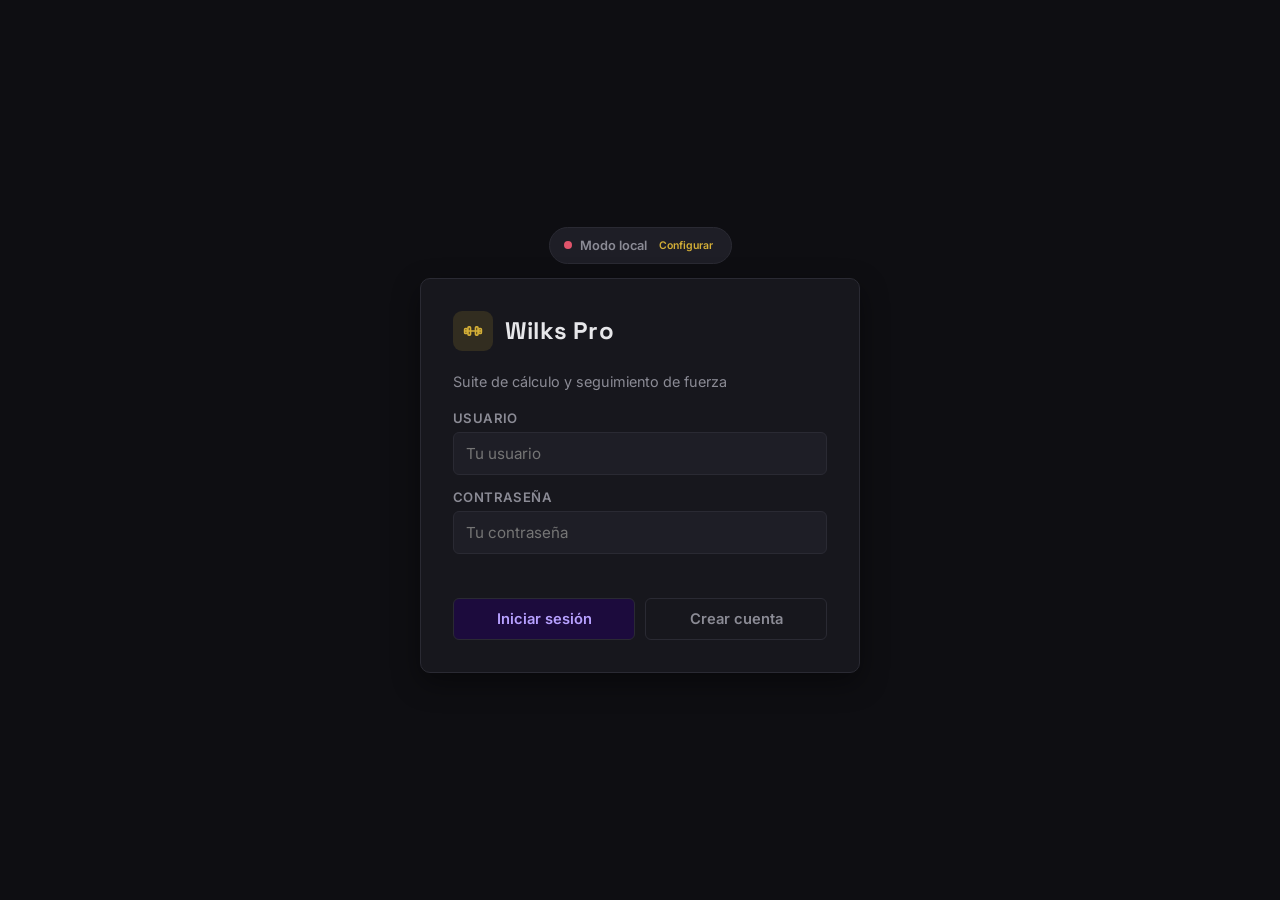
==== index.html @ beea4f3e "index.html" ====
<!DOCTYPE html>
<html lang="es">
<head>
<meta charset="UTF-8">
<meta name="viewport" content="width=device-width, initial-scale=1.0">
<title>Wilks Pro — Suite de Fuerza</title>
<link rel="icon" href="data:image/svg+xml,%3Csvg xmlns='http://www.w3.org/2000/svg' viewBox='0 0 64 64'%3E%3Crect width='64' height='64' rx='14' fill='%23141419'/%3E%3Cline x1='10' y1='32' x2='54' y2='32' stroke='%23d4af37' stroke-width='4'/%3E%3Crect x='6' y='24' width='7' height='16' rx='2' fill='%23b7a1ff'/%3E%3Crect x='51' y='24' width='7' height='16' rx='2' fill='%23b7a1ff'/%3E%3Crect x='16' y='19' width='7' height='26' rx='2' fill='%23d4af37'/%3E%3Crect x='41' y='19' width='7' height='26' rx='2' fill='%23d4af37'/%3E%3C/svg%3E">
<link rel="preconnect" href="https://fonts.googleapis.com">
<link rel="preconnect" href="https://fonts.gstatic.com" crossorigin>
<link href="https://fonts.googleapis.com/css2?family=Space+Grotesk:wght@500;600;700&family=Inter:wght@400;500;600;700&display=swap" rel="stylesheet">
<script src="https://cdn.jsdelivr.net/npm/chart.js"></script>
<style>
  :root{
    --bg:#0e0e12; --sidebar-bg:#141419; --panel:#17171d; --panel-alt:#1e1e26; --panel-alt2:#24242c;
    --border:#2a2a33; --gold:#d4af37; --gold-soft:rgba(212,175,55,0.14);
    --text:#e7e7ea; --text-dim:#8b8b95;
    --btn-bg:#1c0b3d; --btn-text:#b7a1ff; --btn-hover-bg:#2c1259; --btn-hover-text:#ffffff;
    --danger:#e0546b; --danger-bg:#2c141b; --ok:#4caf7d; --ok-soft:rgba(76,175,125,0.14);
    --shadow:0 10px 28px rgba(0,0,0,0.4);
    --radius:10px; --radius-sm:6px;
    --font-display:'Space Grotesk', 'Segoe UI', sans-serif;
    --font-body:'Inter', 'Segoe UI', sans-serif;
  }
  body.theme-light{
    --bg:#f1f0f4; --sidebar-bg:#ffffff; --panel:#ffffff; --panel-alt:#f5f4f9; --panel-alt2:#ece9f4;
    --border:#e0ddea; --gold:#96731a; --gold-soft:rgba(150,115,26,0.10);
    --text:#221c34; --text-dim:#6c6680;
    --btn-bg:#1c0b3d; --btn-text:#e3d8ff; --btn-hover-bg:#2c1259; --btn-hover-text:#ffffff;
    --danger:#c02e46; --danger-bg:#fce6ea; --ok:#1f7a4d; --ok-soft:#e2f5ea;
    --shadow:0 10px 26px rgba(70,50,120,0.12);
  }
  *{box-sizing:border-box;}
  html,body{height:100%;}
  body{
    font-family:var(--font-body);
    background:var(--bg); color:var(--text); margin:0; padding:0;
    transition:background .25s, color .25s;
    -webkit-font-smoothing:antialiased;
  }
  h1,h2,h3{font-family:var(--font-display); letter-spacing:.2px;}
  a{color:var(--gold);}
  svg.ic{flex-shrink:0; display:inline-block; vertical-align:middle;}

  .center-wrap{display:flex; align-items:center; justify-content:center; min-height:100vh; padding:24px; flex-direction:column; gap:14px;}
  .container{
    background:var(--panel); border:1px solid var(--border); border-radius:var(--radius); box-shadow:var(--shadow);
    width:100%; max-width:440px; padding:32px; box-sizing:border-box; text-align:left;
    animation:fadeIn .25s ease;
  }
  .container .brand-mark{display:flex; align-items:center; gap:12px; margin-bottom:22px;}
  .container .brand-mark .mark{width:40px; height:40px; border-radius:9px; background:var(--gold-soft); display:flex; align-items:center; justify-content:center;}
  .container h1{font-size:1.5em; color:var(--text); margin:0;}
  p.subtitle{color:var(--text-dim); margin-top:0; margin-bottom:20px; font-size:.9em;}
  label{display:block; margin-top:14px; color:var(--text-dim); font-weight:600; font-size:.82em; text-transform:uppercase; letter-spacing:.4px;}
  .input-group{display:flex; align-items:center; gap:10px; margin-top:6px;}
  input[type="number"], input[type="text"], input[type="password"], input[type="date"], select, textarea{
    width:100%; padding:11px 12px; border:1px solid var(--border); border-radius:var(--radius-sm);
    background:var(--panel-alt); color:var(--text); font-size:.95em; font-family:var(--font-body); margin-top:6px;
    -moz-appearance:none; -webkit-appearance:none; appearance:none;
  }
  input:focus, select:focus, textarea:focus{outline:2px solid var(--gold); outline-offset:1px; border-color:var(--gold);}
  input[type="number"]::-webkit-inner-spin-button, input[type="number"]::-webkit-outer-spin-button{-webkit-appearance:none; margin:0;}
  textarea{resize:vertical; min-height:64px;}
  .button-group{display:flex; gap:10px; margin-top:20px; flex-wrap:wrap;}
  button{
    font-family:var(--font-body); border:1px solid var(--border); border-radius:var(--radius-sm); padding:11px 16px;
    font-size:.92em; font-weight:600; cursor:pointer; background:var(--btn-bg); color:var(--btn-text);
    display:inline-flex; align-items:center; justify-content:center; gap:8px;
    transition:background-color .15s, color .15s, border-color .15s, transform .08s;
  }
  button:hover{background:var(--btn-hover-bg); color:var(--btn-hover-text); border-color:var(--btn-hover-bg);}
  button:active{transform:scale(0.97);}
  button:disabled{opacity:.5; cursor:not-allowed;}
  button.flex1{flex:1;}
  button.danger{background:var(--danger-bg); color:var(--danger); border-color:var(--danger);}
  button.danger:hover{background:var(--danger); color:#fff;}
  button.ghost{background:transparent; color:var(--text-dim); border-color:var(--border);}
  button.ghost:hover{color:var(--text); border-color:var(--text-dim); background:var(--panel-alt);}
  button.ghost.danger{color:var(--danger); border-color:var(--danger); background:transparent;}
  button.ghost.danger:hover{background:var(--danger-bg);}
  button.small{padding:7px 12px; font-size:.82em;}
  button.link-btn{background:transparent; border:none; color:var(--gold); padding:4px; font-weight:600;}
  button.link-btn:hover{background:transparent; color:var(--text); text-decoration:underline;}
  .full-width{width:100%;}
  .error-text{color:var(--danger); font-size:.84em; min-height:1.2em; margin-top:8px;}
  .msg-text{color:var(--gold); font-size:.84em; min-height:1.2em; margin-top:8px;}
  .divider{border-top:1px solid var(--border); margin:20px 0;}
  .muted{color:var(--text-dim); font-size:.85em;}
  code{background:var(--panel-alt2); padding:1px 6px; border-radius:4px; font-size:.88em;}

  .status-bar{display:flex; align-items:center; gap:8px; background:var(--panel-alt); border:1px solid var(--border); border-radius:20px; padding:7px 14px; font-size:.8em; color:var(--text-dim); font-weight:600;}
  .status-dot{width:8px; height:8px; border-radius:50%; background:var(--text-dim);}
  .status-dot.on{background:var(--ok);}
  .status-dot.off{background:var(--danger);}

  .pw-checklist{list-style:none; padding:0; margin:10px 0 0; display:flex; flex-direction:column; gap:5px;}
  .pw-checklist li{font-size:.78em; color:var(--text-dim); display:flex; align-items:center; gap:7px; transition:color .2s;}
  .pw-checklist li:before{content:''; width:14px; height:14px; border-radius:50%; border:1.5px solid var(--border); flex-shrink:0; transition:all .2s; background:transparent;}
  .pw-checklist li.met{color:var(--ok);}
  .pw-checklist li.met:before{background:var(--ok); border-color:var(--ok); box-shadow:0 0 0 3px var(--ok-soft);}

  .avatar-preview{width:64px; height:64px; border-radius:50%; background:var(--panel-alt2); border:1px solid var(--border); overflow:hidden; display:flex; align-items:center; justify-content:center; flex-shrink:0; color:var(--text-dim);}
  .avatar-preview img{width:100%; height:100%; object-fit:cover; display:block;}
  .avatar-sm{width:20px; height:20px; border-radius:50%; object-fit:cover; margin-right:2px; vertical-align:middle;}

  #appScreen{display:flex; min-height:100vh;}
  .sidebar{width:236px; flex-shrink:0; background:var(--sidebar-bg); border-right:1px solid var(--border); display:flex; flex-direction:column; padding:20px 14px; position:sticky; top:0; height:100vh;}
  .sidebar .brand{display:flex; align-items:center; gap:10px; padding:6px 8px 22px;}
  .sidebar .brand .mark{width:34px; height:34px; border-radius:8px; background:var(--gold-soft); display:flex; align-items:center; justify-content:center;}
  .sidebar .brand .name{font-family:var(--font-display); font-weight:700; font-size:1.05em; line-height:1.1;}
  .sidebar .brand .tag{font-size:.68em; color:var(--text-dim); text-transform:uppercase; letter-spacing:.6px;}
  .side-nav{display:flex; flex-direction:column; gap:2px;}
  .side-link{display:flex; align-items:center; gap:11px; padding:10px 12px; border-radius:8px; text-align:left; color:var(--text-dim); background:transparent; border:1px solid transparent; width:100%; font-weight:600; font-size:.88em;}
  .side-link.active{background:var(--gold-soft); color:var(--gold); border-color:transparent;}
  .side-link:hover{color:var(--text); background:var(--panel-alt); border-color:transparent;}
  .sidebar-footer{margin-top:auto; padding-top:14px; border-top:1px solid var(--border);}
  .sidebar-footer .side-link{color:var(--text-dim);}

  .main-area{flex:1; min-width:0; display:flex; flex-direction:column;}
  .topbar{display:flex; align-items:center; justify-content:space-between; gap:14px; padding:18px 28px; border-bottom:1px solid var(--border); flex-wrap:wrap;}
  .topbar-title{font-family:var(--font-display); font-size:1.3em; font-weight:700;}
  .topbar-actions{display:flex; align-items:center; gap:10px; flex-wrap:wrap;}
  .chip{display:inline-flex; align-items:center; gap:6px; background:var(--panel-alt); border:1px solid var(--border); color:var(--text-dim); padding:6px 12px; border-radius:20px; font-size:.8em; font-weight:600;}
  .content{padding:24px 28px 40px; max-width:1080px; width:100%;}

  .tab-panel{display:none;}
  .tab-panel.active{display:block; animation:fadeIn .2s ease;}
  @keyframes fadeIn{from{opacity:0; transform:translateY(4px);} to{opacity:1; transform:none;}}

  .panel-card{background:var(--panel); border:1px solid var(--border); border-radius:var(--radius); box-shadow:var(--shadow); padding:22px; margin-bottom:18px; transition:border-color .2s;}
  h2{color:var(--text); font-size:1.08em; margin:0 0 14px; font-weight:700;}
  h3{color:var(--text); font-size:.98em; margin:16px 0 8px; font-weight:700;}
  .grid{display:grid; gap:14px;}
  .grid-2{grid-template-columns:repeat(auto-fit, minmax(230px,1fr));}
  .grid-3{grid-template-columns:repeat(auto-fit, minmax(150px,1fr));}
  .grid-4{grid-template-columns:repeat(auto-fit, minmax(130px,1fr));}

  .stat-card{background:var(--panel-alt); border:1px solid var(--border); border-radius:var(--radius-sm); padding:16px; transition:transform .15s, border-color .15s;}
  .stat-card:hover{transform:translateY(-2px); border-color:var(--gold);}
  .stat-card .stat-top{display:flex; align-items:center; justify-content:space-between; margin-bottom:8px;}
  .stat-card .stat-value{font-family:var(--font-display); font-size:1.5em; font-weight:700; color:var(--text); font-variant-numeric:tabular-nums;}
  .stat-card .stat-label{font-size:.74em; color:var(--text-dim); text-transform:uppercase; letter-spacing:.4px;}
  .trend{display:inline-flex; align-items:center; gap:3px; font-size:.72em; font-weight:700; padding:2px 6px; border-radius:10px;}
  .trend.up{color:var(--ok); background:var(--ok-soft);}
  .trend.down{color:var(--danger); background:var(--danger-bg);}
  .trend.flat{color:var(--text-dim); background:var(--panel-alt2);}

  .progress-track{background:var(--panel-alt2); border-radius:20px; height:10px; overflow:hidden; border:1px solid var(--border);}
  .progress-fill{background:var(--gold); height:100%; transition:width .5s ease;}
  .progress-fill.complete{background:var(--ok);}

  .badge{display:inline-flex; align-items:center; gap:7px; background:var(--panel-alt); border:1px solid var(--border); border-radius:20px; padding:7px 13px; font-size:.8em; margin:3px 4px 3px 0; font-weight:600; color:var(--text-dim);}
  .badge.locked svg{opacity:.5;}
  .badge.unlocked{border-color:var(--gold); color:var(--text); background:var(--gold-soft); animation:badgePop .3s ease;}
  .badge.unlocked svg{color:var(--gold);}
  @keyframes badgePop{from{transform:scale(0.85); opacity:0;} to{transform:scale(1); opacity:1;}}

  .toast-wrap{position:fixed; bottom:20px; right:20px; z-index:999; display:flex; flex-direction:column; gap:8px; max-width:320px;}
  .toast{background:var(--panel); color:var(--text); padding:12px 14px; border-radius:var(--radius-sm); box-shadow:var(--shadow); border:1px solid var(--border); border-left:3px solid var(--gold); font-size:.86em; animation:slideIn .2s ease; display:flex; align-items:flex-start; gap:9px;}
  .toast.error{border-left-color:var(--danger);}
  @keyframes slideIn{from{transform:translateX(24px); opacity:0;} to{transform:none; opacity:1;}}

  .subtab-bar{display:flex; gap:4px; border-bottom:1px solid var(--border); margin-bottom:18px; overflow-x:auto;}
  .subtab-btn{background:transparent; color:var(--text-dim); font-size:.85em; padding:10px 14px; border:none; border-bottom:2px solid transparent; border-radius:0; white-space:nowrap;}
  .subtab-btn.active{color:var(--gold); border-bottom-color:var(--gold); background:transparent;}
  .subtab-btn:hover{color:var(--text); background:transparent; border-color:transparent; border-bottom-color:var(--border);}
  .sub-panel{display:none;}
  .sub-panel.active{display:block; animation:fadeIn .2s ease;}

  table{width:100%; margin-top:8px; border-collapse:collapse; border-radius:8px; overflow:hidden;}
  table, th, td{border:1px solid var(--border);}
  th, td{padding:10px; text-align:center; font-size:.86em;}
  th{background:var(--panel-alt2); color:var(--text-dim); font-weight:700; text-transform:uppercase; font-size:.72em; letter-spacing:.4px;}
  tr:nth-child(even) td{background:rgba(255,255,255,0.015);}
  .result, .card{margin-top:16px; text-align:left; background:var(--panel-alt); padding:16px; border-radius:var(--radius-sm); border:1px solid var(--border); animation:fadeIn .25s ease;}
  .result p{margin:6px 0;}
  .wilks-score{color:var(--gold); font-weight:700; font-family:var(--font-display);}
  .hidden{display:none !important;}

  .timer-display{font-family:var(--font-display); font-size:3.2em; font-weight:700; color:var(--text); text-align:center; margin:16px 0; font-variant-numeric:tabular-nums;}
  .row{display:flex; gap:10px; align-items:center; flex-wrap:wrap;}

  /* Barbell / plate visualization */
  .barbell-row{display:flex; align-items:center; gap:0; margin:20px 0; overflow-x:auto; padding:10px 0;}
  .bar-end{width:16px; height:16px; border-radius:3px; background:var(--panel-alt2); border:1px solid var(--border); flex-shrink:0;}
  .bar-line{flex:0 0 36px; height:9px; background:linear-gradient(180deg, var(--text-dim), var(--panel-alt2)); flex-shrink:0; border-radius:2px;}
  .plate-stack{display:flex; align-items:center; gap:2px;}
  .bar-collar{width:7px; height:38px; background:var(--gold); border-radius:2px; margin-left:3px; flex-shrink:0;}
  .plate-disc{
    border-radius:50%; display:flex; align-items:center; justify-content:center; font-weight:700; font-size:.62em;
    position:relative; border:2px solid rgba(0,0,0,.35); flex-shrink:0;
    animation:plateDropIn .35s ease both; box-shadow:inset 0 0 0 3px rgba(255,255,255,0.08);
  }
  .plate-hole{position:absolute; width:26%; height:26%; border-radius:50%; background:rgba(0,0,0,.35); box-shadow:inset 0 0 0 1px rgba(255,255,255,.15);}
  @keyframes plateDropIn{from{transform:scale(0.4) translateY(-10px); opacity:0;} to{transform:none; opacity:1;}}
  .plate-legend{display:flex; gap:10px; flex-wrap:wrap; margin-top:10px;}
  .plate-legend-item{display:flex; align-items:center; gap:6px; font-size:.74em; color:var(--text-dim);}
  .plate-legend-dot{width:12px; height:12px; border-radius:50%; border:1px solid rgba(0,0,0,.3); flex-shrink:0;}

  .list-item{background:var(--panel-alt); border:1px solid var(--border); border-radius:var(--radius-sm); padding:12px 14px; margin-bottom:8px; display:flex; justify-content:space-between; align-items:center; gap:10px; flex-wrap:wrap;}
  .rank-item{background:var(--panel-alt); border:1px solid var(--border); border-radius:var(--radius-sm); padding:13px 16px; margin:8px 0; display:flex; justify-content:space-between; align-items:center; gap:12px;}
  .rank-item.top1{border-color:var(--gold);}
  .rank-badge{width:30px; height:30px; border-radius:50%; display:flex; align-items:center; justify-content:center; font-weight:700; font-size:.82em; background:var(--panel-alt2); color:var(--text-dim); flex-shrink:0;}
  .rank-badge.r1{background:var(--gold-soft); color:var(--gold); border:1px solid var(--gold);}
  .rank-badge.r2{background:var(--panel-alt2); color:var(--text); border:1px solid var(--text-dim);}
  .rank-badge.r3{background:var(--panel-alt2); color:#c08a4d; border:1px solid #c08a4d;}
  .rank-info{display:flex; align-items:center; gap:12px;}
  .rank-scores{display:flex; gap:16px; text-align:right;}
  .rank-scores .metric-label{font-size:.68em; color:var(--text-dim); text-transform:uppercase;}

  .water-row{display:flex; gap:6px; flex-wrap:wrap; margin-bottom:12px;}
  .water-cell{width:26px; height:34px; border-radius:4px; border:1.5px solid var(--border); background:var(--panel-alt2); transition:background .2s, border-color .2s;}
  .water-cell.filled{background:var(--gold-soft); border-color:var(--gold);}

  .plate-inv-row{display:flex; align-items:center; gap:10px; padding:9px 0; border-bottom:1px solid var(--border);}
  .plate-inv-row:last-child{border-bottom:none;}
  .plate-inv-row label{margin:0; text-transform:none; font-size:.9em; color:var(--text); font-weight:600; width:90px;}
  .plate-inv-row input[type="checkbox"]{width:17px; height:17px; margin:0; accent-color:var(--gold);}
  .plate-inv-row input[type="number"]{margin:0; max-width:140px;}
  .plate-swatch{width:16px; height:16px; border-radius:50%; flex-shrink:0; border:1px solid rgba(0,0,0,.3);}

  .photo-grid{display:grid; grid-template-columns:repeat(auto-fill, minmax(140px,1fr)); gap:12px; margin-top:8px;}
  .photo-card{background:var(--panel-alt); border:1px solid var(--border); border-radius:var(--radius-sm); overflow:hidden; animation:fadeIn .25s ease;}
  .photo-card img{width:100%; height:140px; object-fit:cover; display:block; cursor:pointer; transition:transform .2s;}
  .photo-card img:hover{transform:scale(1.04);}
  .photo-meta{display:flex; justify-content:space-between; align-items:center; padding:8px 10px; gap:6px;}
  .lightbox{position:fixed; inset:0; background:rgba(0,0,0,.85); display:flex; align-items:center; justify-content:center; z-index:1000; opacity:0; pointer-events:none; transition:opacity .2s; cursor:zoom-out;}
  .lightbox.open{opacity:1; pointer-events:auto;}
  .lightbox img{max-width:90vw; max-height:90vh; border-radius:8px; box-shadow:var(--shadow);}

  .switch{position:relative; display:inline-block; width:42px; height:23px; flex-shrink:0;}
  .switch input{opacity:0; width:0; height:0;}
  .slider-toggle{position:absolute; cursor:pointer; inset:0; background:var(--panel-alt2); border:1px solid var(--border); border-radius:24px; transition:.2s;}
  .slider-toggle:before{position:absolute; content:""; height:15px; width:15px; left:3px; bottom:3px; background:var(--gold); border-radius:50%; transition:.2s;}
  .switch input:checked + .slider-toggle:before{transform:translateX(19px);}
  footer.small-note{text-align:center; color:var(--text-dim); font-size:.75em; margin:20px 0 6px;}
  ::-webkit-scrollbar{height:8px; width:8px;}
  ::-webkit-scrollbar-thumb{background:var(--border); border-radius:8px;}

  @media (max-width: 820px){
    #appScreen{flex-direction:column;}
    .sidebar{width:100%; height:auto; position:sticky; top:0; z-index:20; flex-direction:row; align-items:center; padding:10px 14px; overflow-x:auto;}
    .sidebar .brand{padding:4px 10px 4px 0; border-right:1px solid var(--border); margin-right:6px;}
    .side-nav{flex-direction:row;}
    .side-link{white-space:nowrap;}
    .sidebar-footer{margin-top:0; margin-left:auto; padding-top:0; border-top:none; border-left:1px solid var(--border); padding-left:8px;}
    .content{padding:18px 16px 32px;}
    .topbar{padding:14px 16px;}
  }
</style>
</head>
<body>

<!-- ============ AUTH ============ -->
<div class="center-wrap" id="authWrap">
  <div class="status-bar" id="authStatusBar">
    <span class="status-dot off" id="authStatusDot"></span>
    <span id="authStatusText">Modo local</span>
    <button class="link-btn small" onclick="showScreen('github')">Configurar</button>
  </div>

  <div class="container" id="loginFormContainer">
    <div class="brand-mark">
      <div class="mark">
        <svg class="ic" width="20" height="20" viewBox="0 0 24 24" fill="none" stroke="#d4af37" stroke-width="2" stroke-linecap="round"><line x1="2" y1="12" x2="22" y2="12"></line><rect x="2" y="9" width="3" height="6" rx="1"></rect><rect x="19" y="9" width="3" height="6" rx="1"></rect><rect x="6" y="7" width="3" height="10" rx="1"></rect><rect x="15" y="7" width="3" height="10" rx="1"></rect></svg>
      </div>
      <h1>Wilks Pro</h1>
    </div>
    <p class="subtitle">Suite de cálculo y seguimiento de fuerza</p>
    <label for="username">Usuario</label>
    <input type="text" id="username" placeholder="Tu usuario">
    <label for="password">Contraseña</label>
    <input type="password" id="password" placeholder="Tu contraseña">
    <p class="error-text" id="loginError"></p>
    <div class="button-group">
      <button class="flex1" id="loginBtn" onclick="login()">Iniciar sesión</button>
      <button class="flex1 ghost" onclick="showScreen('register')">Crear cuenta</button>
    </div>
  </div>

  <div class="container hidden" id="registerFormContainer">
    <h1>Crear cuenta</h1>
    <p class="subtitle">Empieza a registrar tu progreso</p>
    <label for="newUsername">Usuario</label>
    <input type="text" id="newUsername" placeholder="Elige un usuario">
    <label for="newPassword">Contraseña</label>
    <input type="password" id="newPassword" placeholder="Elige una contraseña" oninput="updatePwChecklist()">
    <ul class="pw-checklist" id="pwChecklist">
      <li data-rule="len">Al menos 8 caracteres</li>
      <li data-rule="upper">Una letra mayúscula</li>
      <li data-rule="lower">Una letra minúscula</li>
      <li data-rule="num">Un número</li>
      <li data-rule="special">Un carácter especial</li>
    </ul>
    <p class="msg-text" id="registrationMessage"></p>
    <div class="button-group">
      <button class="flex1" id="registerBtn" onclick="register()">Registrar</button>
      <button class="flex1 ghost" onclick="showScreen('login')">Volver</button>
    </div>
    <div class="divider"></div>
    <p class="muted">Zona de administración (demo)</p>
    <div class="button-group">
      <button class="flex1 ghost small" onclick="showScreen('admin')">Ver usuarios registrados</button>
      <button class="flex1 ghost small" onclick="openDeleteAccountsForm()">Borrar todas las cuentas</button>
    </div>
  </div>

  <div class="container hidden" id="deleteAccountsForm">
    <h1>Borrar todas las cuentas</h1>
    <p class="subtitle">Esta acción no se puede deshacer</p>
    <input type="password" id="deletePassword" placeholder="Contraseña de administrador">
    <p class="error-text" id="deleteAdminError"></p>
    <div class="button-group">
      <button class="flex1 danger" onclick="deleteAllAccounts()">Confirmar borrado</button>
      <button class="flex1 ghost" onclick="showScreen('register')">Cancelar</button>
    </div>
  </div>

  <div class="container hidden" id="adminPanelForm" style="max-width:640px;">
    <h1>Panel de administración</h1>
    <p class="subtitle">Introduce la contraseña de administrador para ver los usuarios registrados.</p>
    <div id="adminGate">
      <label for="adminViewPassword">Contraseña de administrador</label>
      <input type="password" id="adminViewPassword" placeholder="Contraseña">
      <p class="error-text" id="adminViewError"></p>
      <div class="button-group">
        <button class="flex1" onclick="viewAllUsers()">Ver usuarios</button>
        <button class="flex1 ghost" onclick="showScreen('register')">Volver</button>
      </div>
    </div>
    <div id="adminUsersResult" class="hidden"></div>
  </div>

  <div class="container hidden" id="githubConfigForm" style="max-width:520px;">
    <h1>Sincronización con GitHub</h1>
    <p class="subtitle">Guarda los datos de todos los usuarios en un repositorio de GitHub para acceder desde cualquier dispositivo.</p>
    <label for="ghOwner">Usuario u organización</label>
    <input type="text" id="ghOwner" placeholder="ej: tu-usuario">
    <label for="ghRepo">Repositorio</label>
    <input type="text" id="ghRepo" placeholder="ej: wilks-pro-data">
    <div class="grid grid-2" style="margin-top:0;">
      <div><label for="ghBranch">Rama</label><input type="text" id="ghBranch" placeholder="main" value="main"></div>
      <div><label for="ghPath">Ruta del archivo</label><input type="text" id="ghPath" placeholder="data/wilks-db.json" value="data/wilks-db.json"></div>
    </div>
    <label for="ghToken">Token de acceso personal</label>
    <input type="password" id="ghToken" placeholder="ghp_... o github_pat_...">
    <p class="muted" style="margin-top:10px;">
      Crea un token de acceso <strong>fine-grained</strong> en GitHub limitado a este repositorio, con permiso de lectura y escritura sobre "Contents". El token se guarda únicamente en este navegador/dispositivo. Usa un repositorio <strong>privado</strong>: los datos (historiales, medidas, fotos, contraseñas cifradas) quedarán dentro del archivo JSON del repositorio.
    </p>
    <p class="error-text" id="ghConfigError"></p>
    <p class="msg-text" id="ghConfigMsg"></p>
    <div class="button-group">
      <button class="flex1" id="ghConnectBtn" onclick="connectGithub()">Conectar y verificar</button>
      <button class="flex1 ghost" onclick="disconnectGithub()">Usar modo local</button>
    </div>
    <div class="button-group">
      <button class="flex1 ghost" onclick="showScreen('login')">Volver al inicio de sesión</button>
    </div>
  </div>
</div>

<!-- ============ APP ============ -->
<div id="appScreen" class="hidden">
  <aside class="sidebar">
    <div class="brand">
      <div class="mark">
        <svg class="ic" width="18" height="18" viewBox="0 0 24 24" fill="none" stroke="#d4af37" stroke-width="2" stroke-linecap="round"><line x1="2" y1="12" x2="22" y2="12"></line><rect x="2" y="9" width="3" height="6" rx="1"></rect><rect x="19" y="9" width="3" height="6" rx="1"></rect><rect x="6" y="7" width="3" height="10" rx="1"></rect><rect x="15" y="7" width="3" height="10" rx="1"></rect></svg>
      </div>
      <div>
        <div class="name">Wilks Pro</div>
        <div class="tag">Suite de fuerza</div>
      </div>
    </div>
    <nav class="side-nav" id="mainTabs">
      <button class="side-link active" data-tab="dashboard" onclick="showTab('dashboard')">
        <svg class="ic" width="17" height="17" viewBox="0 0 24 24" fill="none" stroke="currentColor" stroke-width="1.8" stroke-linecap="round" stroke-linejoin="round"><rect x="3" y="3" width="7" height="7" rx="1"></rect><rect x="14" y="3" width="7" height="7" rx="1"></rect><rect x="3" y="14" width="7" height="7" rx="1"></rect><rect x="14" y="14" width="7" height="7" rx="1"></rect></svg>
        Panel
      </button>
      <button class="side-link" data-tab="calculators" onclick="showTab('calculators')">
        <svg class="ic" width="17" height="17" viewBox="0 0 24 24" fill="none" stroke="currentColor" stroke-width="1.8" stroke-linecap="round" stroke-linejoin="round"><rect x="4" y="2" width="16" height="20" rx="2"></rect><line x1="8" y1="6" x2="16" y2="6"></line><line x1="8" y1="12" x2="8" y2="12"></line><line x1="12" y1="12" x2="12" y2="12"></line><line x1="16" y1="12" x2="16" y2="12"></line><line x1="8" y1="16" x2="8" y2="16"></line><line x1="12" y1="16" x2="12" y2="16"></line><line x1="16" y1="16" x2="16" y2="19"></line></svg>
        Calculadoras
      </button>
      <button class="side-link" data-tab="training" onclick="showTab('training')">
        <svg class="ic" width="17" height="17" viewBox="0 0 24 24" fill="none" stroke="currentColor" stroke-width="1.8" stroke-linecap="round" stroke-linejoin="round"><rect x="5" y="4" width="14" height="17" rx="2"></rect><rect x="9" y="2" width="6" height="4" rx="1"></rect><line x1="8" y1="11" x2="16" y2="11"></line><line x1="8" y1="15" x2="16" y2="15"></line><line x1="8" y1="19" x2="13" y2="19"></line></svg>
        Entrenamiento
      </button>
      <button class="side-link" data-tab="progress" onclick="showTab('progress')">
        <svg class="ic" width="17" height="17" viewBox="0 0 24 24" fill="none" stroke="currentColor" stroke-width="1.8" stroke-linecap="round" stroke-linejoin="round"><polyline points="3 17 9 11 13 15 21 6"></polyline><polyline points="15 6 21 6 21 12"></polyline></svg>
        Progreso
      </button>
      <button class="side-link" data-tab="ranking" onclick="showTab('ranking')">
        <svg class="ic" width="17" height="17" viewBox="0 0 24 24" fill="none" stroke="currentColor" stroke-width="1.8" stroke-linecap="round" stroke-linejoin="round"><path d="M8 21h8"></path><path d="M12 17v4"></path><path d="M7 4h10v5a5 5 0 0 1-10 0V4Z"></path><path d="M17 5h3a2 2 0 0 1-2 4h-1"></path><path d="M7 5H4a2 2 0 0 0 2 4h1"></path></svg>
        Ranking
      </button>
      <button class="side-link" data-tab="settings" onclick="showTab('settings')">
        <svg class="ic" width="17" height="17" viewBox="0 0 24 24" fill="none" stroke="currentColor" stroke-width="1.8" stroke-linecap="round" stroke-linejoin="round"><circle cx="12" cy="12" r="3"></circle><path d="M19.4 15a1.7 1.7 0 0 0 .34 1.87l.06.06a2 2 0 1 1-2.83 2.83l-.06-.06a1.7 1.7 0 0 0-1.87-.34 1.7 1.7 0 0 0-1 1.55V21a2 2 0 0 1-4 0v-.09A1.7 1.7 0 0 0 9 19.4a1.7 1.7 0 0 0-1.87.34l-.06.06a2 2 0 1 1-2.83-2.83l.06-.06A1.7 1.7 0 0 0 4.6 15a1.7 1.7 0 0 0-1.55-1H3a2 2 0 0 1 0-4h.09A1.7 1.7 0 0 0 4.6 9a1.7 1.7 0 0 0-.34-1.87l-.06-.06a2 2 0 1 1 2.83-2.83l.06.06A1.7 1.7 0 0 0 9 4.6a1.7 1.7 0 0 0 1-1.55V3a2 2 0 0 1 4 0v.09a1.7 1.7 0 0 0 1 1.55 1.7 1.7 0 0 0 1.87-.34l.06-.06a2 2 0 1 1 2.83 2.83l-.06.06A1.7 1.7 0 0 0 19.4 9a1.7 1.7 0 0 0 1.55 1H21a2 2 0 0 1 0 4h-.09a1.7 1.7 0 0 0-1.51 1Z"></path></svg>
        Ajustes
      </button>
    </nav>
    <div class="sidebar-footer">
      <button class="side-link" onclick="logout()">
        <svg class="ic" width="17" height="17" viewBox="0 0 24 24" fill="none" stroke="currentColor" stroke-width="1.8" stroke-linecap="round" stroke-linejoin="round"><path d="M9 21H5a2 2 0 0 1-2-2V5a2 2 0 0 1 2-2h4"></path><polyline points="16 17 21 12 16 7"></polyline><line x1="21" y1="12" x2="9" y2="12"></line></svg>
        Cerrar sesión
      </button>
    </div>
  </aside>

  <div class="main-area">
    <div class="topbar">
      <div class="topbar-title" id="pageTitle">Panel</div>
      <div class="topbar-actions">
        <span class="chip" id="syncChip">Modo local</span>
        <span class="chip" id="streakChip">0 días</span>
        <span class="chip" id="userChip">—</span>
        <label class="switch" title="Modo claro">
          <input type="checkbox" id="themeToggle" onchange="toggleTheme()">
          <span class="slider-toggle"></span>
        </label>
      </div>
    </div>

    <div class="content">
      <!-- ---------- DASHBOARD ---------- -->
      <div class="tab-panel active" id="tab-dashboard">
        <div class="panel-card">
          <h2>Resumen</h2>
          <div class="grid grid-4" id="dashboardStats"></div>
        </div>
        <div class="panel-card">
          <h2>Evolución de Wilks</h2>
          <canvas id="dashboardChart" height="100"></canvas>
        </div>
        <div class="grid grid-2">
          <div class="panel-card">
            <h2>Agua de hoy</h2>
            <div id="waterWidget"></div>
          </div>
          <div class="panel-card">
            <h2>Logros recientes</h2>
            <div id="dashboardBadges"></div>
          </div>
        </div>
      </div>

      <!-- ---------- CALCULATORS ---------- -->
      <div class="tab-panel" id="tab-calculators">
        <div class="subtab-bar">
          <button class="subtab-btn active" data-sub="calc-wilks" onclick="showSub('calc-wilks')">Wilks / DOTS</button>
          <button class="subtab-btn" data-sub="calc-1rm" onclick="showSub('calc-1rm')">1RM</button>
          <button class="subtab-btn" data-sub="calc-plates" onclick="showSub('calc-plates')">Discos</button>
          <button class="subtab-btn" data-sub="calc-bmi" onclick="showSub('calc-bmi')">IMC</button>
          <button class="subtab-btn" data-sub="calc-bf" onclick="showSub('calc-bf')">% Grasa</button>
          <button class="subtab-btn" data-sub="calc-tdee" onclick="showSub('calc-tdee')">TDEE / Macros</button>
        </div>

        <div class="sub-panel active" id="sub-calc-wilks">
          <div class="panel-card">
            <h2>Calculadora de Wilks / DOTS</h2>
            <form id="wilksForm">
              <label for="gender">Género</label>
              <select id="gender"><option value="male">Hombre</option><option value="female">Mujer</option></select>
              <label for="bodyWeight">Peso corporal (kg)</label>
              <input type="number" id="bodyWeight" placeholder="kg">
              <label>Press de banca</label>
              <div class="input-group">
                <input type="number" id="benchPress" placeholder="kg">
                <input type="number" id="benchReps" placeholder="reps" min="1" style="max-width:100px;">
              </div>
              <label>Sentadilla</label>
              <div class="input-group">
                <input type="number" id="squat" placeholder="kg">
                <input type="number" id="squatReps" placeholder="reps" min="1" style="max-width:100px;">
              </div>
              <label>Peso muerto</label>
              <div class="input-group">
                <input type="number" id="deadlift" placeholder="kg">
                <input type="number" id="deadliftReps" placeholder="reps" min="1" style="max-width:100px;">
              </div>
              <div class="button-group">
                <button type="button" class="flex1" onclick="calculateWilks()">Calcular y guardar</button>
                <button type="button" class="flex1 ghost" onclick="resetForm()">Limpiar</button>
              </div>
            </form>
            <div id="result" class="result hidden"></div>
            <h3>Niveles de Wilks</h3>
            <table>
              <thead><tr><th>Nivel</th><th>Puntaje</th></tr></thead>
              <tbody>
                <tr><td>Principiante</td><td>120</td></tr>
                <tr><td>Novato</td><td>200</td></tr>
                <tr><td>Intermedio</td><td>238</td></tr>
                <tr><td>Avanzado</td><td>326</td></tr>
                <tr><td>Élite</td><td>414</td></tr>
              </tbody>
            </table>
          </div>
        </div>

        <div class="sub-panel" id="sub-calc-1rm">
          <div class="panel-card">
            <h2>Calculadora de 1RM</h2>
            <label>Peso levantado (kg)</label>
            <input type="number" id="rmWeight" placeholder="kg">
            <label>Repeticiones realizadas</label>
            <input type="number" id="rmReps" placeholder="reps" min="1" max="30">
            <div class="button-group"><button class="flex1" onclick="calcStandalone1RM()">Calcular 1RM</button></div>
            <div id="rmResult" class="result hidden"></div>
            <div id="rmTable"></div>
          </div>
        </div>

        <div class="sub-panel" id="sub-calc-plates">
          <div class="panel-card">
            <h2>Inventario de discos de tu gym</h2>
            <p class="muted">Selecciona los discos disponibles y, si quieres limitar la cantidad por lado, indica cuántos hay (déjalo vacío para ilimitado). Se guarda en tu cuenta.</p>
            <div id="plateInventoryForm"></div>
            <div class="button-group"><button class="flex1 ghost" onclick="savePlateInventory()">Guardar inventario</button></div>
          </div>
          <div class="panel-card">
            <h2>Calculadora de discos</h2>
            <div class="grid grid-2">
              <div><label>Peso objetivo total (kg)</label><input type="number" id="plateTarget" placeholder="kg"></div>
              <div><label>Peso de la barra (kg)</label><input type="number" id="plateBar" value="20"></div>
            </div>
            <div class="button-group"><button class="flex1" onclick="calcPlates()">Calcular carga</button></div>
            <div id="plateResult"></div>
            <div class="barbell-row" id="plateViz"></div>
            <div class="plate-legend" id="plateLegend"></div>
          </div>
        </div>

        <div class="sub-panel" id="sub-calc-bmi">
          <div class="panel-card">
            <h2>Índice de masa corporal (IMC)</h2>
            <div class="grid grid-2">
              <div><label>Peso (kg)</label><input type="number" id="bmiWeight"></div>
              <div><label>Altura (cm)</label><input type="number" id="bmiHeight"></div>
            </div>
            <div class="button-group"><button class="flex1" onclick="calcBMI()">Calcular IMC</button></div>
            <div id="bmiResult" class="result hidden"></div>
          </div>
        </div>

        <div class="sub-panel" id="sub-calc-bf">
          <div class="panel-card">
            <h2>Porcentaje de grasa corporal — método Navy</h2>
            <select id="bfGender" style="margin-bottom:10px;"><option value="male">Hombre</option><option value="female">Mujer</option></select>
            <div class="grid grid-2">
              <div><label>Altura (cm)</label><input type="number" id="bfHeight"></div>
              <div><label>Cuello (cm)</label><input type="number" id="bfNeck"></div>
              <div><label>Cintura (cm)</label><input type="number" id="bfWaist"></div>
              <div id="bfHipWrap"><label>Cadera (cm) — solo mujeres</label><input type="number" id="bfHip"></div>
            </div>
            <div class="button-group"><button class="flex1" onclick="calcBodyFat()">Calcular % grasa</button></div>
            <div id="bfResult" class="result hidden"></div>
          </div>
        </div>

        <div class="sub-panel" id="sub-calc-tdee">
          <div class="panel-card">
            <h2>TDEE y macronutrientes</h2>
            <div class="grid grid-2">
              <div><label>Género</label><select id="tdeeGender"><option value="male">Hombre</option><option value="female">Mujer</option></select></div>
              <div><label>Edad</label><input type="number" id="tdeeAge"></div>
              <div><label>Peso (kg)</label><input type="number" id="tdeeWeight"></div>
              <div><label>Altura (cm)</label><input type="number" id="tdeeHeight"></div>
              <div><label>Actividad</label>
                <select id="tdeeActivity">
                  <option value="1.2">Sedentario</option>
                  <option value="1.375">Ligera (1-3 días/sem)</option>
                  <option value="1.55" selected>Moderada (3-5 días/sem)</option>
                  <option value="1.725">Alta (6-7 días/sem)</option>
                  <option value="1.9">Muy alta (atleta)</option>
                </select>
              </div>
              <div><label>Objetivo</label>
                <select id="tdeeGoal">
                  <option value="0">Mantener peso</option>
                  <option value="-0.2">Déficit (perder grasa)</option>
                  <option value="0.15">Superávit (ganar masa)</option>
                </select>
              </div>
            </div>
            <div class="button-group"><button class="flex1" onclick="calcTDEE()">Calcular</button></div>
            <div id="tdeeResult" class="result hidden"></div>
          </div>
        </div>
      </div>

      <!-- ---------- TRAINING ---------- -->
      <div class="tab-panel" id="tab-training">
        <div class="subtab-bar">
          <button class="subtab-btn active" data-sub="tr-log" onclick="showSub('tr-log')">Registro</button>
          <button class="subtab-btn" data-sub="tr-pr" onclick="showSub('tr-pr')">Récords (PRs)</button>
          <button class="subtab-btn" data-sub="tr-timer" onclick="showSub('tr-timer')">Temporizador</button>
        </div>
        <div class="sub-panel active" id="sub-tr-log">
          <div class="panel-card">
            <h2>Registrar sesión</h2>
            <div class="grid grid-2">
              <div><label>Fecha</label><input type="date" id="wkDate"></div>
              <div><label>Ejercicio</label><input type="text" id="wkExercise" placeholder="Ej: Sentadilla"></div>
              <div><label>Peso (kg)</label><input type="number" id="wkWeight"></div>
              <div><label>Reps x series</label>
                <div class="input-group">
                  <input type="number" id="wkReps" placeholder="reps" min="1" max="30">
                  <input type="number" id="wkSets" placeholder="series" min="1" value="1">
                </div>
              </div>
            </div>
            <label>Notas</label>
            <textarea id="wkNotes" placeholder="Sensaciones, RPE, técnica..."></textarea>
            <div class="button-group"><button class="flex1" onclick="addWorkout()">Guardar sesión</button></div>
          </div>
          <div class="panel-card">
            <div class="row" style="justify-content:space-between; margin-bottom:10px;">
              <h2 style="margin:0;">Historial de entrenamientos</h2>
              <input type="text" id="wkFilter" placeholder="Filtrar por ejercicio" oninput="renderWorkouts()" style="max-width:220px; margin:0;">
            </div>
            <div id="workoutList"><p class="muted">Aún no hay sesiones registradas.</p></div>
          </div>
        </div>
        <div class="sub-panel" id="sub-tr-pr">
          <div class="panel-card">
            <h2>Récords personales estimados</h2>
            <p class="muted">Calculados con la fórmula de Epley a partir de tu registro de entrenamientos.</p>
            <div id="prBoard"><p class="muted">Registra sesiones para ver tus récords.</p></div>
          </div>
        </div>
        <div class="sub-panel" id="sub-tr-timer">
          <div class="panel-card">
            <h2>Temporizador de descanso</h2>
            <div class="row">
              <button class="small ghost" onclick="setTimerPreset(60)">60s</button>
              <button class="small ghost" onclick="setTimerPreset(90)">90s</button>
              <button class="small ghost" onclick="setTimerPreset(120)">120s</button>
              <button class="small ghost" onclick="setTimerPreset(180)">180s</button>
              <input type="number" id="customTimerSeconds" placeholder="Personalizado (s)" style="max-width:160px; margin:0;">
              <button class="small ghost" onclick="setTimerPreset(null)">Usar valor</button>
            </div>
            <div class="timer-display" id="timerDisplay">01:30</div>
            <div class="button-group" style="justify-content:center;">
              <button onclick="startTimer()">
                <svg class="ic" width="15" height="15" viewBox="0 0 24 24" fill="currentColor" stroke="none"><polygon points="6 4 20 12 6 20 6 4"></polygon></svg>
                Iniciar
              </button>
              <button class="ghost" onclick="pauseTimer()">
                <svg class="ic" width="15" height="15" viewBox="0 0 24 24" fill="currentColor" stroke="none"><rect x="6" y="4" width="4" height="16"></rect><rect x="14" y="4" width="4" height="16"></rect></svg>
                Pausar
              </button>
              <button class="ghost" onclick="resetTimer()">
                <svg class="ic" width="15" height="15" viewBox="0 0 24 24" fill="none" stroke="currentColor" stroke-width="1.8" stroke-linecap="round" stroke-linejoin="round"><path d="M21 12a9 9 0 1 1-3-6.7"></path><polyline points="21 3 21 9 15 9"></polyline></svg>
                Reiniciar
              </button>
            </div>
          </div>
        </div>
      </div>

      <!-- ---------- PROGRESS ---------- -->
      <div class="tab-panel" id="tab-progress">
        <div class="subtab-bar">
          <button class="subtab-btn active" data-sub="pr-measure" onclick="showSub('pr-measure')">Medidas</button>
          <button class="subtab-btn" data-sub="pr-photos" onclick="showSub('pr-photos')">Fotos</button>
          <button class="subtab-btn" data-sub="pr-goals" onclick="showSub('pr-goals')">Objetivos</button>
          <button class="subtab-btn" data-sub="pr-badges" onclick="showSub('pr-badges')">Logros</button>
        </div>
        <div class="sub-panel active" id="sub-pr-measure">
          <div class="panel-card">
            <h2>Añadir medidas corporales</h2>
            <div class="grid grid-3">
              <div><label>Fecha</label><input type="date" id="mDate"></div>
              <div><label>Peso (kg)</label><input type="number" id="mWeight"></div>
              <div><label>Cintura (cm)</label><input type="number" id="mWaist"></div>
              <div><label>Pecho (cm)</label><input type="number" id="mChest"></div>
              <div><label>Brazo (cm)</label><input type="number" id="mArm"></div>
              <div><label>Muslo (cm)</label><input type="number" id="mThigh"></div>
            </div>
            <div class="button-group"><button class="flex1" onclick="addMeasurement()">Guardar medidas</button></div>
          </div>
          <div class="panel-card">
            <h2>Evolución</h2>
            <select id="measureMetric" onchange="renderMeasurementChart()" style="max-width:220px; margin-bottom:12px;">
              <option value="weight">Peso</option>
              <option value="waist">Cintura</option>
              <option value="chest">Pecho</option>
              <option value="arm">Brazo</option>
              <option value="thigh">Muslo</option>
            </select>
            <canvas id="measureChart" height="100"></canvas>
            <div id="measureHistory"></div>
          </div>
        </div>
        <div class="sub-panel" id="sub-pr-photos">
          <div class="panel-card">
            <h2>Añadir foto de progreso</h2>
            <div class="grid grid-2">
              <div><label>Fecha</label><input type="date" id="photoDate"></div>
              <div><label>Nota</label><input type="text" id="photoNote" placeholder="Ej: Semana 4"></div>
            </div>
            <div class="button-group">
              <button class="flex1 ghost" onclick="document.getElementById('photoFile').click()">Seleccionar y guardar foto</button>
              <input type="file" id="photoFile" accept="image/*" class="hidden" onchange="stagePhoto(event)">
            </div>
            <p class="muted">Las fotos se comprimen automáticamente antes de guardarse en tu base de datos.</p>
          </div>
          <div class="panel-card">
            <h2>Galería de progreso</h2>
            <div class="photo-grid" id="photoGallery"></div>
          </div>
        </div>
        <div class="sub-panel" id="sub-pr-goals">
          <div class="panel-card">
            <h2>Nuevo objetivo</h2>
            <div class="grid grid-2">
              <div><label>Descripción</label><input type="text" id="goalDesc" placeholder="Ej: Sentadilla 100 kg"></div>
              <div><label>Unidad</label><input type="text" id="goalUnit" placeholder="Ej: kg, %, cm"></div>
              <div><label>Valor actual</label><input type="number" id="goalCurrent"></div>
              <div><label>Valor objetivo</label><input type="number" id="goalTarget"></div>
            </div>
            <div class="button-group"><button class="flex1" onclick="addGoal()">Crear objetivo</button></div>
          </div>
          <div class="panel-card">
            <h2>Mis objetivos</h2>
            <div id="goalList"><p class="muted">Todavía no has creado objetivos.</p></div>
          </div>
        </div>
        <div class="sub-panel" id="sub-pr-badges">
          <div class="panel-card"><h2>Logros</h2><div id="achievementList"></div></div>
        </div>
      </div>

      <!-- ---------- RANKING ---------- -->
      <div class="tab-panel" id="tab-ranking">
        <div class="panel-card">
          <h2>Ranking global</h2>
          <p class="muted">Tu mejor puntaje de Wilks y DOTS se comparte con el resto de usuarios de tu base de datos compartida para el ranking.</p>
          <div class="button-group"><button class="flex1" onclick="loadRanking()">Actualizar ranking</button></div>
          <div id="rankingList"></div>
        </div>
      </div>

      <!-- ---------- SETTINGS ---------- -->
      <div class="tab-panel" id="tab-settings">
        <div class="subtab-bar">
          <button class="subtab-btn active" data-sub="set-sync" onclick="showSub('set-sync')">Sincronización</button>
          <button class="subtab-btn" data-sub="set-profile" onclick="showSub('set-profile')">Perfil</button>
          <button class="subtab-btn" data-sub="set-appearance" onclick="showSub('set-appearance')">Apariencia</button>
          <button class="subtab-btn" data-sub="set-data" onclick="showSub('set-data')">Datos</button>
          <button class="subtab-btn" data-sub="set-danger" onclick="showSub('set-danger')">Cuenta</button>
        </div>

        <div class="sub-panel active" id="sub-set-sync">
          <div class="panel-card">
            <h2>Base de datos compartida (GitHub)</h2>
            <div class="status-bar" style="margin-bottom:16px;">
              <span class="status-dot off" id="settingsStatusDot"></span>
              <span id="settingsStatusText">Modo local</span>
            </div>
            <div id="ghSettingsSummary" class="muted" style="margin-bottom:14px;"></div>
            <div class="button-group">
              <button class="flex1 ghost" onclick="goEditConnection()">Editar conexión</button>
              <button class="flex1 ghost" onclick="syncNow()">Sincronizar ahora</button>
            </div>
            <p class="muted" style="margin-top:14px;">Configura el mismo repositorio y token (o uno con acceso al mismo repositorio) en cada dispositivo para compartir cuentas, ranking y progreso entre ellos.</p>
          </div>
        </div>

        <div class="sub-panel" id="sub-set-profile">
          <div class="panel-card">
            <h2>Foto de perfil</h2>
            <div class="row" style="gap:16px;">
              <div class="avatar-preview" id="avatarPreview"></div>
              <div class="button-group" style="margin-top:0;">
                <button class="ghost" onclick="document.getElementById('avatarFile').click()">Subir foto</button>
                <button class="ghost danger" onclick="removeAvatar()">Quitar foto</button>
              </div>
              <input type="file" id="avatarFile" accept="image/*" class="hidden" onchange="uploadAvatar(event)">
            </div>
          </div>
        </div>

        <div class="sub-panel" id="sub-set-appearance">
          <div class="panel-card">
            <h2>Apariencia</h2>
            <div class="row">
              <span>Modo claro</span>
              <label class="switch">
                <input type="checkbox" id="themeToggle2" onchange="toggleTheme()">
                <span class="slider-toggle"></span>
              </label>
            </div>
          </div>
        </div>

        <div class="sub-panel" id="sub-set-data">
          <div class="panel-card">
            <h2>Datos</h2>
            <p class="muted">Exporta una copia de todos tus datos o impórtalos desde un archivo previamente exportado.</p>
            <div class="button-group">
              <button class="flex1" onclick="exportData()">
                <svg class="ic" width="15" height="15" viewBox="0 0 24 24" fill="none" stroke="currentColor" stroke-width="1.8" stroke-linecap="round" stroke-linejoin="round"><path d="M12 3v12"></path><polyline points="7 11 12 16 17 11"></polyline><path d="M5 20h14"></path></svg>
                Exportar datos
              </button>
              <button class="flex1 ghost" onclick="document.getElementById('importFile').click()">
                <svg class="ic" width="15" height="15" viewBox="0 0 24 24" fill="none" stroke="currentColor" stroke-width="1.8" stroke-linecap="round" stroke-linejoin="round"><path d="M12 21V9"></path><polyline points="7 13 12 8 17 13"></polyline><path d="M5 20h14"></path></svg>
                Importar datos
              </button>
              <input type="file" id="importFile" accept="application/json" class="hidden" onchange="importData(event)">
            </div>
          </div>
        </div>

        <div class="sub-panel" id="sub-set-danger">
          <div class="panel-card">
            <h2>Zona de riesgo</h2>
            <div class="button-group">
              <button class="flex1 danger" onclick="deleteHistoryOnly()">Borrar historial de Wilks</button>
              <button class="flex1 danger" onclick="deleteMyAccount()">Borrar mi cuenta</button>
            </div>
          </div>
        </div>
      </div>

      <footer class="small-note">Wilks Pro — calculadoras y seguimiento de fuerza, con base de datos compartida</footer>
    </div>
  </div>
</div>

<div class="lightbox" id="lightbox" onclick="closeLightbox()"><img id="lightboxImg" src="" alt="Foto de progreso ampliada"></div>
<div class="toast-wrap" id="toastWrap"></div>

<script>
/* =========================================================
   ICONOS SVG
========================================================= */
const ICONS = {
  check:'<polyline points="20 6 9 17 4 12"></polyline>',
  alert:'<circle cx="12" cy="12" r="10"></circle><line x1="12" y1="8" x2="12" y2="12"></line><line x1="12" y1="16" x2="12.01" y2="16"></line>',
  lock:'<rect x="5" y="11" width="14" height="10" rx="2"></rect><path d="M8 11V7a4 4 0 0 1 8 0v4"></path>',
  award:'<circle cx="12" cy="8" r="6"></circle><path d="M9 14l-2 7 5-3 5 3-2-7"></path>',
  trash:'<polyline points="3 6 5 6 21 6"></polyline><path d="M8 6V4a2 2 0 0 1 2-2h4a2 2 0 0 1 2 2v2"></path><path d="M19 6l-1 14a2 2 0 0 1-2 2H8a2 2 0 0 1-2-2L5 6"></path>',
  up:'<line x1="12" y1="19" x2="12" y2="5"></line><polyline points="5 12 12 5 19 12"></polyline>',
  down:'<line x1="12" y1="5" x2="12" y2="19"></line><polyline points="19 12 12 19 5 12"></polyline>',
  flat:'<line x1="5" y1="12" x2="19" y2="12"></line>',
  droplet:'<path d="M12 2s7 7.5 7 12a7 7 0 0 1-14 0c0-4.5 7-12 7-12Z"></path>',
  user:'<circle cx="12" cy="8" r="4"></circle><path d="M4 21a8 8 0 0 1 16 0"></path>',
};
function icon(name, size=15){
  return `<svg class="ic" width="${size}" height="${size}" viewBox="0 0 24 24" fill="none" stroke="currentColor" stroke-width="1.8" stroke-linecap="round" stroke-linejoin="round">${ICONS[name]||''}</svg>`;
}

/* =========================================================
   ESTADO GLOBAL
========================================================= */
let currentUser = null;
let account = null;
let githubConfig = null;
let dbCache = null;
let lastSyncTime = null;
const ADMIN_PASSWORD = 'admin123';

/* =========================================================
   CAPA DE ALMACENAMIENTO
   Usa window.storage cuando está disponible (Claude.ai). Si no
   existe -por ejemplo alojado fuera de Claude, en GitHub Pages,
   o si la llamada falla- recurre siempre a localStorage del
   propio navegador, para que registro/inicio de sesión NUNCA
   fallen silenciosamente por falta de almacenamiento.
   La disponibilidad se comprueba en cada llamada (no se cachea)
   para evitar condiciones de carrera con la inyección del host.
========================================================= */
function claudeStorageAvailable(){
  try{ return typeof window.storage !== 'undefined' && window.storage !== null; }catch(e){ return false; }
}

async function localConfigGet(key){
  if(claudeStorageAvailable()){
    try{ const r = await window.storage.get(key, false); if(r) return r.value; }catch(e){}
  }
  try{ return localStorage.getItem('wilkslocal:'+key); }catch(e){ return null; }
}
async function localConfigSet(key, value){
  if(claudeStorageAvailable()){
    try{ const r = await window.storage.set(key, value, false); if(r) return r; }catch(e){}
  }
  try{ localStorage.setItem('wilkslocal:'+key, value); return true; }catch(e){ return null; }
}
async function localConfigDelete(key){
  if(claudeStorageAvailable()){
    try{ const r = await window.storage.delete(key, false); if(r) return r; }catch(e){}
  }
  try{ localStorage.removeItem('wilkslocal:'+key); return true; }catch(e){ return null; }
}

async function storageGet(key, shared=false){
  if(claudeStorageAvailable()){
    try{ const r = await window.storage.get(key, shared); if(r) return r.value; return null; }catch(e){}
  }
  try{ return localStorage.getItem('wilkslocal:'+key); }catch(e){ return null; }
}
async function storageSet(key, value, shared=false){
  if(claudeStorageAvailable()){
    try{ const r = await window.storage.set(key, value, shared); if(r) return r; }catch(e){}
  }
  try{ localStorage.setItem('wilkslocal:'+key, value); return {key,value}; }catch(e){ return null; }
}
async function storageDeleteKey(key, shared=false){
  if(claudeStorageAvailable()){
    try{ const r = await window.storage.delete(key, shared); if(r) return r; }catch(e){}
  }
  try{ localStorage.removeItem('wilkslocal:'+key); return true; }catch(e){ return null; }
}
async function storageListKeys(prefix, shared=false){
  if(claudeStorageAvailable()){
    try{ const r = await window.storage.list(prefix, shared); if(r) return r.keys; }catch(e){}
  }
  try{
    const keys = [];
    for(let i=0;i<localStorage.length;i++){
      const k = localStorage.key(i);
      if(k && k.indexOf('wilkslocal:'+prefix)===0){ keys.push(k.replace('wilkslocal:','')); }
    }
    return keys;
  }catch(e){ return []; }
}

function toast(msg, type='info', ms=3600){
  const wrap = document.getElementById('toastWrap');
  const el = document.createElement('div');
  el.className = 'toast' + (type==='error' ? ' error' : '');
  el.innerHTML = icon(type==='error' ? 'alert' : 'check') + `<span>${escapeHTML(msg)}</span>`;
  wrap.appendChild(el);
  setTimeout(()=>{ el.remove(); }, ms);
}
function todayStr(){ return new Date().toISOString().slice(0,10); }

/* =========================================================
   BASE64 UTF-8 (para la API de contenidos de GitHub)
========================================================= */
function utf8ToB64(str){
  const bytes = new TextEncoder().encode(str);
  let bin = '';
  bytes.forEach(b=>{ bin += String.fromCharCode(b); });
  return btoa(bin);
}
function b64ToUtf8(b64){
  const bin = atob(b64.replace(/\n/g,''));
  const bytes = new Uint8Array(bin.length);
  for(let i=0;i<bin.length;i++){ bytes[i] = bin.charCodeAt(i); }
  return new TextDecoder().decode(bytes);
}

/* =========================================================
   HASH DE CONTRASEÑA (SHA-256) Y REGLAS DE SEGURIDAD
========================================================= */
async function hashPassword(pw){
  const enc = new TextEncoder().encode(pw);
  const buf = await crypto.subtle.digest('SHA-256', enc);
  return Array.from(new Uint8Array(buf)).map(b=>b.toString(16).padStart(2,'0')).join('');
}
function passwordRuleResults(pw){
  return {
    len: pw.length>=8,
    upper: /[A-Z]/.test(pw),
    lower: /[a-z]/.test(pw),
    num: /[0-9]/.test(pw),
    special: /[^A-Za-z0-9]/.test(pw)
  };
}
function updatePwChecklist(){
  const pw = document.getElementById('newPassword').value;
  const res = passwordRuleResults(pw);
  Object.keys(res).forEach(rule=>{
    const li = document.querySelector(`#pwChecklist li[data-rule="${rule}"]`);
    if(li) li.classList.toggle('met', res[rule]);
  });
}

/* =========================================================
   CONEXIÓN GITHUB
========================================================= */
async function loadGithubConfigFromStorage(){
  const raw = await localConfigGet('wilks:github-config');
  githubConfig = raw ? JSON.parse(raw) : null;
  updateStatusIndicators();
}
async function saveGithubConfigToStorage(cfg){
  githubConfig = cfg;
  await localConfigSet('wilks:github-config', JSON.stringify(cfg));
  updateStatusIndicators();
}
async function clearGithubConfig(){
  githubConfig = null;
  dbCache = null;
  await localConfigDelete('wilks:github-config');
  updateStatusIndicators();
}
function isGithubMode(){ return !!(githubConfig && githubConfig.owner && githubConfig.repo && githubConfig.token); }

function updateStatusIndicators(){
  const on = isGithubMode();
  const dot1 = document.getElementById('authStatusDot');
  const text1 = document.getElementById('authStatusText');
  if(dot1){ dot1.className = 'status-dot ' + (on?'on':'off'); }
  if(text1){ text1.textContent = on ? `Conectado a ${githubConfig.owner}/${githubConfig.repo}` : 'Modo local'; }
  const dot2 = document.getElementById('settingsStatusDot');
  const text2 = document.getElementById('settingsStatusText');
  if(dot2){ dot2.className = 'status-dot ' + (on?'on':'off'); }
  if(text2){ text2.textContent = on ? `Conectado a ${githubConfig.owner}/${githubConfig.repo} (${githubConfig.branch})` : 'Modo local (solo en este dispositivo)'; }
  const summary = document.getElementById('ghSettingsSummary');
  if(summary){
    summary.textContent = on
      ? `Archivo: ${githubConfig.path} · Última sincronización: ${lastSyncTime ? lastSyncTime.toLocaleTimeString('es-ES') : 'aún no'}`
      : 'No hay ningún repositorio conectado. Los datos solo se guardan en este dispositivo (localStorage/almacenamiento de Claude).';
  }
  const syncChip = document.getElementById('syncChip');
  if(syncChip) syncChip.textContent = on ? `GitHub: ${githubConfig.repo}` : 'Modo local';
}

function ghHeaders(){
  return { 'Authorization': `Bearer ${githubConfig.token}`, 'Accept': 'application/vnd.github+json', 'X-GitHub-Api-Version': '2022-11-28' };
}
function ghUrl(){ const { owner, repo, path } = githubConfig; return `https://api.github.com/repos/${owner}/${repo}/contents/${path}`; }

async function ghFetchFile(){
  const url = `${ghUrl()}?ref=${encodeURIComponent(githubConfig.branch||'main')}`;
  const res = await fetch(url, { headers: ghHeaders() });
  if(res.status===404){ return { content:{accounts:{}, ranking:{}}, sha:null }; }
  if(!res.ok){ throw new Error(`GitHub respondió ${res.status} al leer el archivo.`); }
  const data = await res.json();
  const decoded = b64ToUtf8(data.content);
  let parsed;
  try{ parsed = JSON.parse(decoded); }catch(e){ parsed = {accounts:{}, ranking:{}}; }
  parsed.accounts = parsed.accounts || {};
  parsed.ranking = parsed.ranking || {};
  return { content: parsed, sha: data.sha };
}
async function ghWriteFile(contentObj, sha, message){
  const body = { message: message || 'Actualizar datos de Wilks Pro', content: utf8ToB64(JSON.stringify(contentObj, null, 2)), branch: githubConfig.branch || 'main' };
  if(sha) body.sha = sha;
  const res = await fetch(ghUrl(), { method:'PUT', headers: { ...ghHeaders(), 'Content-Type':'application/json' }, body: JSON.stringify(body) });
  if(res.status===409) return null;
  if(!res.ok){ throw new Error(`GitHub respondió ${res.status} al guardar el archivo.`); }
  return await res.json();
}
async function dbUpdate(mutatorFn, message){
  for(let attempt=0; attempt<4; attempt++){
    const { content, sha } = await ghFetchFile();
    mutatorFn(content);
    const result = await ghWriteFile(content, sha, message);
    if(result){ dbCache = content; lastSyncTime = new Date(); updateStatusIndicators(); return content; }
  }
  throw new Error('No se pudo guardar en GitHub tras varios intentos (posible conflicto de escritura). Inténtalo de nuevo.');
}
async function dbFetchFresh(){
  const { content } = await ghFetchFile();
  dbCache = content; lastSyncTime = new Date(); updateStatusIndicators();
  return content;
}

async function connectGithub(){
  const owner = document.getElementById('ghOwner').value.trim();
  const repo = document.getElementById('ghRepo').value.trim();
  const branch = document.getElementById('ghBranch').value.trim() || 'main';
  const path = document.getElementById('ghPath').value.trim() || 'data/wilks-db.json';
  const token = document.getElementById('ghToken').value.trim();
  const errEl = document.getElementById('ghConfigError');
  const msgEl = document.getElementById('ghConfigMsg');
  errEl.textContent = ''; msgEl.textContent = '';
  if(!owner || !repo || !token){ errEl.textContent = 'Completa usuario, repositorio y token.'; return; }
  const btn = document.getElementById('ghConnectBtn');
  btn.disabled = true; btn.textContent = 'Verificando...';
  const testConfig = { owner, repo, branch, path, token };
  const prevConfig = githubConfig;
  githubConfig = testConfig;
  try{
    const { content, sha } = await ghFetchFile();
    if(sha===null){ await ghWriteFile(content, null, 'Inicializar base de datos de Wilks Pro'); }
    await saveGithubConfigToStorage(testConfig);
    dbCache = content; lastSyncTime = new Date();
    msgEl.textContent = 'Conectado correctamente. Ya puedes iniciar sesión o crear una cuenta.';
    updateStatusIndicators();
  }catch(e){
    githubConfig = prevConfig;
    errEl.textContent = 'No se pudo conectar: ' + e.message + ' Revisa el usuario, repositorio y los permisos del token.';
  }finally{
    btn.disabled = false; btn.textContent = 'Conectar y verificar';
  }
}
async function disconnectGithub(){
  await clearGithubConfig();
  toast('Modo local activado. Los datos solo se guardarán en este dispositivo.');
  showScreen('login');
}
async function syncNow(){
  if(!isGithubMode()){ toast('No hay ningún repositorio conectado.', 'error'); return; }
  try{
    await dbFetchFresh();
    if(currentUser && dbCache.accounts[currentUser]){ account = dbCache.accounts[currentUser]; renderAll(); }
    toast('Sincronizado con GitHub.');
  }catch(e){ toast('Error al sincronizar: ' + e.message, 'error'); }
}
function goEditConnection(){
  document.getElementById('appScreen').classList.add('hidden');
  document.getElementById('authWrap').classList.remove('hidden');
  showScreen('github');
}

/* =========================================================
   CAPA DE DATOS DE CUENTA (abstrae GitHub / modo local)
========================================================= */
function defaultAccount(passwordHash){
  return {
    password: passwordHash,
    history: [], workouts: [], measurements: [], goals: [], progressPhotos: [],
    water: { date: todayStr(), count: 0 },
    settings: { plateInventory: defaultPlateInventory() },
    profile: { avatar: null },
    theme: 'dark',
    createdAt: new Date().toISOString()
  };
}
function defaultPlateInventory(){
  return {
    "25":{enabled:true,count:''}, "20":{enabled:true,count:''}, "15":{enabled:true,count:''},
    "10":{enabled:true,count:''}, "5":{enabled:true,count:''}, "2.5":{enabled:true,count:''},
    "1.25":{enabled:true,count:''}, "0.5":{enabled:false,count:''}
  };
}
function ensureAccountShape(acc){
  acc.history = acc.history || [];
  acc.workouts = acc.workouts || [];
  acc.measurements = acc.measurements || [];
  acc.goals = acc.goals || [];
  acc.progressPhotos = acc.progressPhotos || [];
  acc.settings = acc.settings || {};
  acc.settings.plateInventory = acc.settings.plateInventory || defaultPlateInventory();
  acc.profile = acc.profile || { avatar: null };
  acc.water = acc.water || { date: todayStr(), count: 0 };
  if(acc.water.date !== todayStr()) acc.water = { date: todayStr(), count: 0 };
  return acc;
}

async function accountExists(username){
  if(isGithubMode()){ const db = await dbFetchFresh(); return !!db.accounts[username]; }
  const raw = await storageGet(`wilks:account:${username}`, false);
  return !!raw;
}
async function fetchAccount(username){
  if(isGithubMode()){ const db = await dbFetchFresh(); return db.accounts[username] || null; }
  const raw = await storageGet(`wilks:account:${username}`, false);
  return raw ? JSON.parse(raw) : null;
}
async function createAccount(username, accountObj){
  if(isGithubMode()){
    await dbUpdate(db=>{ db.accounts[username] = accountObj; }, `Crear cuenta: ${username}`);
  } else {
    await storageSet(`wilks:account:${username}`, JSON.stringify(accountObj), false);
  }
}
async function persistAccount(){
  if(!currentUser || !account) return;
  if(isGithubMode()){
    await dbUpdate(db=>{ db.accounts[currentUser] = account; }, `Actualizar datos de ${currentUser}`);
  } else {
    const result = await storageSet(`wilks:account:${currentUser}`, JSON.stringify(account), false);
    if(!result) throw new Error('No se pudo guardar en el almacenamiento local del navegador.');
  }
}
async function removeAccount(username){
  if(isGithubMode()){
    await dbUpdate(db=>{ delete db.accounts[username]; delete db.ranking[username]; }, `Borrar cuenta: ${username}`);
  } else {
    await storageDeleteKey(`wilks:account:${username}`, false);
    await storageDeleteKey(`wilks:ranking:${username}`, true);
  }
}
async function wipeAllAccounts(){
  if(isGithubMode()){
    await dbUpdate(db=>{ db.accounts = {}; db.ranking = {}; }, 'Borrar todas las cuentas');
  } else {
    const keys = await storageListKeys('wilks:account:', false);
    for(const k of keys){ await storageDeleteKey(k, false); }
    const rankKeys = await storageListKeys('wilks:ranking:', true);
    for(const k of rankKeys){ await storageDeleteKey(k, true); }
  }
}
async function persistRanking(username, rankObj){
  if(isGithubMode()){
    await dbUpdate(db=>{ db.ranking[username] = rankObj; }, `Actualizar ranking de ${username}`);
  } else {
    await storageSet(`wilks:ranking:${username}`, JSON.stringify(rankObj), true);
  }
}
async function fetchRankingList(){
  if(isGithubMode()){ const db = await dbFetchFresh(); return Object.values(db.ranking); }
  const keys = await storageListKeys('wilks:ranking:', true);
  const arr = [];
  for(const k of keys){ const raw = await storageGet(k, true); if(raw){ try{ arr.push(JSON.parse(raw)); }catch(e){} } }
  return arr;
}
async function listAllAccountSummaries(){
  if(isGithubMode()){
    const db = await dbFetchFresh();
    return Object.keys(db.accounts).map(u=>{
      const a = db.accounts[u];
      const bestWilks = (a.history||[]).reduce((m,h)=>Math.max(m,h.wilksScore),0);
      return { username:u, createdAt:a.createdAt, workouts:(a.workouts||[]).length, bestWilks, avatar:(a.profile&&a.profile.avatar)||null };
    });
  }
  const keys = await storageListKeys('wilks:account:', false);
  const arr = [];
  for(const k of keys){
    const raw = await storageGet(k, false);
    if(raw){
      try{
        const a = JSON.parse(raw);
        const bestWilks = (a.history||[]).reduce((m,h)=>Math.max(m,h.wilksScore),0);
        arr.push({ username:k.replace('wilks:account:',''), createdAt:a.createdAt, workouts:(a.workouts||[]).length, bestWilks, avatar:(a.profile&&a.profile.avatar)||null });
      }catch(e){}
    }
  }
  return arr;
}

/* =========================================================
   AUTENTICACIÓN
========================================================= */
function showScreen(which){
  document.getElementById('loginFormContainer').classList.toggle('hidden', which!=='login');
  document.getElementById('registerFormContainer').classList.toggle('hidden', which!=='register');
  document.getElementById('deleteAccountsForm').classList.toggle('hidden', which!=='delete');
  document.getElementById('adminPanelForm').classList.toggle('hidden', which!=='admin');
  document.getElementById('githubConfigForm').classList.toggle('hidden', which!=='github');
  document.getElementById('loginError').textContent = '';
  document.getElementById('registrationMessage').textContent = '';
  if(which==='github' && githubConfig){
    document.getElementById('ghOwner').value = githubConfig.owner || '';
    document.getElementById('ghRepo').value = githubConfig.repo || '';
    document.getElementById('ghBranch').value = githubConfig.branch || 'main';
    document.getElementById('ghPath').value = githubConfig.path || 'data/wilks-db.json';
  }
  if(which==='admin'){
    document.getElementById('adminViewPassword').value = '';
    document.getElementById('adminViewError').textContent = '';
    document.getElementById('adminUsersResult').classList.add('hidden');
    document.getElementById('adminUsersResult').innerHTML = '';
  }
}
function openDeleteAccountsForm(){ showScreen('delete'); }

async function viewAllUsers(){
  const pw = document.getElementById('adminViewPassword').value;
  const errEl = document.getElementById('adminViewError');
  if(pw !== ADMIN_PASSWORD){ errEl.textContent = 'Contraseña de administrador incorrecta.'; return; }
  errEl.textContent = '';
  const resultEl = document.getElementById('adminUsersResult');
  resultEl.classList.remove('hidden');
  resultEl.innerHTML = '<p class="muted">Cargando usuarios...</p>';
  try{
    const summaries = await listAllAccountSummaries();
    if(summaries.length===0){ resultEl.innerHTML = '<p class="muted">No hay usuarios registrados todavía.</p>'; return; }
    summaries.sort((a,b)=> (b.createdAt||'').localeCompare(a.createdAt||''));
    resultEl.innerHTML = `
      <div class="divider"></div>
      <h3>${summaries.length} usuario(s) registrado(s)</h3>
      ${summaries.map(u=>`
        <div class="list-item">
          <div class="row" style="gap:10px;">
            <div class="avatar-preview" style="width:36px;height:36px;">${u.avatar?`<img src="${u.avatar}" alt="">`:icon('user',18)}</div>
            <div>
              <strong>${escapeHTML(u.username)}</strong>
              <div class="muted">Creada: ${u.createdAt ? new Date(u.createdAt).toLocaleDateString('es-ES') : '—'} · ${u.workouts} entrenamientos · Mejor Wilks: ${u.bestWilks?u.bestWilks.toFixed(1):'—'}</div>
            </div>
          </div>
        </div>
      `).join('')}
      <div class="button-group"><button class="flex1 ghost" onclick="showScreen('register')">Volver</button></div>
    `;
  }catch(e){ resultEl.innerHTML = `<p class="muted">Error al cargar usuarios: ${escapeHTML(e.message)}</p>`; }
}

async function register(){
  const username = document.getElementById('newUsername').value.trim();
  const password = document.getElementById('newPassword').value;
  const msgEl = document.getElementById('registrationMessage');
  const btn = document.getElementById('registerBtn');
  if(!username || !password){ msgEl.textContent = 'Completa usuario y contraseña.'; return; }
  const rules = passwordRuleResults(password);
  if(!Object.values(rules).every(Boolean)){
    msgEl.textContent = 'La contraseña no cumple los requisitos de seguridad marcados en la lista.';
    return;
  }
  btn.disabled = true; btn.textContent = 'Creando...';
  try{
    const existing = await accountExists(username);
    if(existing){ msgEl.textContent = 'Ese usuario ya existe.'; return; }
    const hash = await hashPassword(password);
    const acc = defaultAccount(hash);
    await createAccount(username, acc);
    const verify = await fetchAccount(username);
    if(!verify){
      msgEl.textContent = 'No se pudo guardar la cuenta (fallo de almacenamiento). Comprueba tu conexión o la configuración de GitHub e inténtalo de nuevo.';
      return;
    }
    msgEl.textContent = 'Cuenta creada correctamente. Ya puedes iniciar sesión.';
    document.getElementById('newUsername').value = '';
    document.getElementById('newPassword').value = '';
    updatePwChecklist();
  }catch(e){
    msgEl.textContent = 'Error: ' + e.message;
  }finally{
    btn.disabled = false; btn.textContent = 'Registrar';
  }
}

async function login(){
  const username = document.getElementById('username').value.trim();
  const password = document.getElementById('password').value;
  const errEl = document.getElementById('loginError');
  const btn = document.getElementById('loginBtn');
  errEl.textContent = '';
  if(!username || !password){ errEl.textContent = 'Completa usuario y contraseña.'; return; }
  btn.disabled = true; btn.textContent = 'Entrando...';
  try{
    const acc = await fetchAccount(username);
    if(!acc){ errEl.textContent = 'Usuario o contraseña incorrectos.'; return; }
    const hash = await hashPassword(password);
    const legacyMatch = acc.password === password;
    if(acc.password !== hash && !legacyMatch){ errEl.textContent = 'Usuario o contraseña incorrectos.'; return; }
    if(legacyMatch){ acc.password = hash; }
    currentUser = username;
    account = ensureAccountShape(acc);
    await enterApp();
  }catch(e){
    errEl.textContent = 'Error al iniciar sesión: ' + e.message;
  }finally{
    btn.disabled = false; btn.textContent = 'Iniciar sesión';
  }
}

async function enterApp(){
  document.getElementById('authWrap').classList.add('hidden');
  document.getElementById('appScreen').classList.remove('hidden');
  applyTheme(account.theme || 'dark');
  document.getElementById('themeToggle').checked = (account.theme === 'light');
  document.getElementById('themeToggle2').checked = (account.theme === 'light');
  document.getElementById('wkDate').value = todayStr();
  document.getElementById('mDate').value = todayStr();
  document.getElementById('photoDate').value = todayStr();
  updateStatusIndicators();
  showTab('dashboard');
  renderAll();
}

function logout(){
  currentUser = null;
  account = null;
  document.getElementById('appScreen').classList.add('hidden');
  document.getElementById('authWrap').classList.remove('hidden');
  document.getElementById('username').value = '';
  document.getElementById('password').value = '';
  showScreen('login');
}

async function saveAccount(){ await persistAccount(); }

async function deleteAllAccounts(){
  const password = document.getElementById('deletePassword').value;
  const errEl = document.getElementById('deleteAdminError');
  if(password !== ADMIN_PASSWORD){ errEl.textContent = 'Contraseña de administrador incorrecta.'; return; }
  try{
    await wipeAllAccounts();
    errEl.textContent = '';
    document.getElementById('deletePassword').value = '';
    toast('Todas las cuentas fueron borradas.');
    showScreen('register');
  }catch(e){ errEl.textContent = 'Error: ' + e.message; }
}

/* =========================================================
   NAVEGACIÓN
========================================================= */
const TAB_TITLES = { dashboard:'Panel', calculators:'Calculadoras', training:'Entrenamiento', progress:'Progreso', ranking:'Ranking', settings:'Ajustes' };
function showTab(name){
  document.querySelectorAll('.side-link[data-tab]').forEach(b=>b.classList.toggle('active', b.dataset.tab===name));
  document.querySelectorAll('.tab-panel').forEach(p=>p.classList.toggle('active', p.id === 'tab-'+name));
  document.getElementById('pageTitle').textContent = TAB_TITLES[name] || '';
  if(name==='dashboard') renderDashboard();
  if(name==='training'){ renderWorkouts(); renderPRBoard(); }
  if(name==='progress'){ renderMeasurements(); renderGoals(); renderAchievements(); renderPhotoGallery(); }
  if(name==='ranking') loadRanking();
  if(name==='calculators') renderPlateInventoryForm();
  if(name==='settings'){ updateStatusIndicators(); renderProfile(); }
}
function showSub(name){
  const panel = document.querySelector('.tab-panel.active');
  panel.querySelectorAll('.subtab-btn').forEach(b=>b.classList.toggle('active', b.dataset.sub===name));
  panel.querySelectorAll('.sub-panel').forEach(p=>p.classList.toggle('active', p.id==='sub-'+name));
  if(name==='calc-plates') renderPlateInventoryForm();
  if(name==='pr-photos') renderPhotoGallery();
}

function renderAll(){
  renderDashboard();
  renderWorkouts();
  renderPRBoard();
  renderMeasurements();
  renderGoals();
  renderAchievements();
  renderWaterWidget();
  renderPlateInventoryForm();
  renderPhotoGallery();
  renderProfile();
}

/* =========================================================
   TEMA
========================================================= */
function applyTheme(theme){ document.body.classList.toggle('theme-light', theme==='light'); }
async function toggleTheme(){
  const on = !document.body.classList.contains('theme-light');
  applyTheme(on ? 'light' : 'dark');
  document.getElementById('themeToggle').checked = on;
  document.getElementById('themeToggle2').checked = on;
  if(account){ account.theme = on ? 'light' : 'dark'; await saveAccount(); }
}

/* =========================================================
   PERFIL: AVATAR
========================================================= */
function resizeImageFile(file, maxDim, quality){
  return new Promise((resolve, reject)=>{
    const reader = new FileReader();
    reader.onload = (e)=>{
      const img = new Image();
      img.onload = ()=>{
        let w = img.width, h = img.height;
        if(w>h){ if(w>maxDim){ h = Math.round(h*maxDim/w); w = maxDim; } }
        else{ if(h>maxDim){ w = Math.round(w*maxDim/h); h = maxDim; } }
        const canvas = document.createElement('canvas');
        canvas.width = w; canvas.height = h;
        canvas.getContext('2d').drawImage(img, 0, 0, w, h);
        resolve(canvas.toDataURL('image/jpeg', quality));
      };
      img.onerror = ()=>reject(new Error('No se pudo leer la imagen.'));
      img.src = e.target.result;
    };
    reader.onerror = ()=>reject(new Error('No se pudo leer el archivo.'));
    reader.readAsDataURL(file);
  });
}
async function uploadAvatar(event){
  const file = event.target.files[0];
  if(!file) return;
  try{
    const dataUrl = await resizeImageFile(file, 260, 0.78);
    account.profile = account.profile || {};
    account.profile.avatar = dataUrl;
    await saveAccount();
    renderProfile();
    toast('Foto de perfil actualizada.');
  }catch(e){ toast('No se pudo procesar la imagen: ' + e.message, 'error'); }
  event.target.value = '';
}
async function removeAvatar(){
  account.profile = account.profile || {};
  account.profile.avatar = null;
  try{ await saveAccount(); }catch(e){ toast('Error: ' + e.message, 'error'); }
  renderProfile();
  toast('Foto de perfil eliminada.');
}
function renderProfile(){
  if(!account) return;
  const avatar = account.profile && account.profile.avatar;
  const preview = document.getElementById('avatarPreview');
  if(preview) preview.innerHTML = avatar ? `<img src="${avatar}" alt="Foto de perfil">` : icon('user', 26);
  const chip = document.getElementById('userChip');
  if(chip){
    chip.innerHTML = (avatar ? `<img class="avatar-sm" src="${avatar}" alt="">` : icon('user', 14)) + ` ${escapeHTML(currentUser)}`;
  }
}

/* =========================================================
   FÓRMULAS: 1RM, WILKS, DOTS
========================================================= */
const repPercentages = {
  1:100,2:97,3:94,4:92,5:89,6:86,7:83,8:81,9:78,10:75,
  11:73,12:71,13:70,14:68,15:67,16:65,17:64,18:62.5,19:61,20:60,
  21:59,22:58,23:57,24:56,25:55,26:54,27:53,28:52,29:51,30:50
};
function calculate1RM(weight, reps){
  if(reps<1 || reps>30) return null;
  const pct = repPercentages[reps];
  return parseFloat(((weight/(pct/100))).toFixed(1));
}
function epley1RM(weight, reps){ return parseFloat((weight*(1+reps/30)).toFixed(1)); }
function wilksScoreCalc(gender, bodyWeight, total){
  const coeff = {
    male:[-216.0475144,16.2606339,-0.002388645,-0.00113732,7.01863E-06,-1.291E-08],
    female:[594.31747775582,-27.23842536447,0.82112226871,-0.00930733913,4.731582E-05,-9.054E-08]
  }[gender];
  const denom = coeff[0]+coeff[1]*bodyWeight+coeff[2]*Math.pow(bodyWeight,2)+coeff[3]*Math.pow(bodyWeight,3)+coeff[4]*Math.pow(bodyWeight,4)+coeff[5]*Math.pow(bodyWeight,5);
  return (total*500)/denom;
}
function dotsScoreCalc(gender, bodyWeightRaw, total){
  let bw = bodyWeightRaw;
  let denom;
  if(gender==='male'){
    bw = Math.min(Math.max(bw,40),210);
    denom = -307.75076 + 24.0900756*bw - 0.1918759221*Math.pow(bw,2) + 0.0007391293*Math.pow(bw,3) - 0.000001093*Math.pow(bw,4);
  } else {
    bw = Math.min(Math.max(bw,40),150);
    denom = -57.96288 + 13.6175032*bw - 0.1126655495*Math.pow(bw,2) + 0.0005158568*Math.pow(bw,3) - 0.0000010706*Math.pow(bw,4);
  }
  return (total*500)/denom;
}
function wilksLevel(score){
  if(score<120) return 'N/A';
  if(score<200) return 'Principiante';
  if(score<238) return 'Novato';
  if(score<326) return 'Intermedio';
  if(score<414) return 'Avanzado';
  return 'Élite';
}

/* =========================================================
   CALCULADORA WILKS / DOTS
========================================================= */
async function calculateWilks(){
  const gender = document.getElementById('gender').value;
  const bodyWeight = parseFloat(document.getElementById('bodyWeight').value);
  const benchPress = parseFloat(document.getElementById('benchPress').value);
  const benchReps = parseFloat(document.getElementById('benchReps').value);
  const squat = parseFloat(document.getElementById('squat').value);
  const squatReps = parseFloat(document.getElementById('squatReps').value);
  const deadlift = parseFloat(document.getElementById('deadlift').value);
  const deadliftReps = parseFloat(document.getElementById('deadliftReps').value);
  if([bodyWeight,benchPress,benchReps,squat,squatReps,deadlift,deadliftReps].some(v=>isNaN(v))){
    toast('Completa todos los campos.', 'error'); return;
  }
  const bench1RM = calculate1RM(benchPress, benchReps);
  const squat1RM = calculate1RM(squat, squatReps);
  const deadlift1RM = calculate1RM(deadlift, deadliftReps);
  if(bench1RM===null || squat1RM===null || deadlift1RM===null){
    toast('Las repeticiones deben estar entre 1 y 30.', 'error'); return;
  }
  const total1RM = bench1RM + squat1RM + deadlift1RM;
  const wilksScore = wilksScoreCalc(gender, bodyWeight, total1RM);
  const dotsScore = dotsScoreCalc(gender, bodyWeight, total1RM);
  const level = wilksLevel(wilksScore);
  document.getElementById('result').classList.remove('hidden');
  document.getElementById('result').innerHTML = `
    <p>Puntaje de Wilks: <span class="wilks-score">${wilksScore.toFixed(2)}</span> (${level})</p>
    <p>Puntaje DOTS: <span class="wilks-score">${dotsScore.toFixed(2)}</span></p>
    <p>Total estimado (1RM): <span class="wilks-score">${total1RM.toFixed(1)} kg</span></p>
  `;
  account.history.push({
    date: new Date().toLocaleString('es-ES'),
    gender, bodyWeight, benchPress, benchReps, squat, squatReps, deadlift, deadliftReps,
    wilksScore, dotsScore, level, total1RM
  });
  try{
    await saveAccount();
    await updateRanking();
    toast('Cálculo guardado y sincronizado.');
  }catch(e){ toast('Se guardó localmente pero falló la sincronización: ' + e.message, 'error'); }
  renderDashboard();
}
function resetForm(){
  document.getElementById('wilksForm').reset();
  document.getElementById('result').classList.add('hidden');
}

/* =========================================================
   1RM ESTÁNDAR + TABLA DE PORCENTAJES
========================================================= */
function calcStandalone1RM(){
  const w = parseFloat(document.getElementById('rmWeight').value);
  const r = parseFloat(document.getElementById('rmReps').value);
  if(isNaN(w) || isNaN(r)){ toast('Completa peso y repeticiones.', 'error'); return; }
  const rm = calculate1RM(w, r);
  if(rm===null){ toast('Las repeticiones deben estar entre 1 y 30.', 'error'); return; }
  document.getElementById('rmResult').classList.remove('hidden');
  document.getElementById('rmResult').innerHTML = `<p>1RM estimado: <span class="wilks-score">${rm} kg</span></p>`;
  const pcts = [50,60,65,70,75,80,85,90,95,100];
  let rows = pcts.map(p=>`<tr><td>${p}%</td><td>${(rm*p/100).toFixed(1)} kg</td></tr>`).join('');
  document.getElementById('rmTable').innerHTML = `<h3>Tabla de porcentajes</h3><table><thead><tr><th>% de 1RM</th><th>Peso</th></tr></thead><tbody>${rows}</tbody></table>`;
}

/* =========================================================
   INVENTARIO DE DISCOS Y CALCULADORA (visualización realista)
========================================================= */
const PLATE_SIZES = ["25","20","15","10","5","2.5","1.25","0.5"];
const PLATE_META = {
  25:{color:'#d1453b', dark:false, diameter:74},
  20:{color:'#3b7fd1', dark:false, diameter:66},
  15:{color:'#e0c23e', dark:true,  diameter:60},
  10:{color:'#3e9e5c', dark:false, diameter:52},
  5:{color:'#ececeb',  dark:true,  diameter:44},
  2.5:{color:'#242424', dark:false, diameter:36},
  1.25:{color:'#b9b9c2', dark:true, diameter:30},
  0.5:{color:'#8a8a92',  dark:true, diameter:24}
};
function renderPlateInventoryForm(){
  const el = document.getElementById('plateInventoryForm');
  if(!el || !account) return;
  const inv = account.settings.plateInventory || defaultPlateInventory();
  el.innerHTML = PLATE_SIZES.map(size=>{
    const cfg = inv[size] || {enabled:false, count:''};
    const meta = PLATE_META[size];
    return `
      <div class="plate-inv-row">
        <input type="checkbox" id="plateEnabled-${size}" ${cfg.enabled?'checked':''}>
        <div class="plate-swatch" style="background:${meta.color};"></div>
        <label for="plateEnabled-${size}">${size} kg</label>
        <input type="number" id="plateCount-${size}" placeholder="Cantidad por lado (ilimitado)" value="${cfg.count ?? ''}" min="0">
      </div>
    `;
  }).join('');
}
async function savePlateInventory(){
  const inv = {};
  PLATE_SIZES.forEach(size=>{
    const enabled = document.getElementById(`plateEnabled-${size}`).checked;
    const count = document.getElementById(`plateCount-${size}`).value;
    inv[size] = { enabled, count: count===''? '' : count };
  });
  account.settings.plateInventory = inv;
  try{ await saveAccount(); toast('Inventario de discos guardado.'); }
  catch(e){ toast('Error al guardar: ' + e.message, 'error'); }
}
function calcPlates(){
  const target = parseFloat(document.getElementById('plateTarget').value);
  const bar = parseFloat(document.getElementById('plateBar').value) || 20;
  const resEl = document.getElementById('plateResult');
  const vizEl = document.getElementById('plateViz');
  const legendEl = document.getElementById('plateLegend');
  if(isNaN(target) || target < bar){ toast('Introduce un peso objetivo válido, mayor que la barra.', 'error'); return; }
  const inv = (account && account.settings && account.settings.plateInventory) || defaultPlateInventory();
  const sizes = PLATE_SIZES.filter(s=>inv[s] && inv[s].enabled).map(Number).sort((a,b)=>b-a);
  if(sizes.length===0){ toast('No has habilitado ningún disco en tu inventario.', 'error'); vizEl.innerHTML=''; legendEl.innerHTML=''; return; }
  const remaining = {};
  sizes.forEach(s=>{
    const cfgCount = inv[String(s)] ? inv[String(s)].count : '';
    remaining[s] = (cfgCount===''||cfgCount===null||cfgCount===undefined) ? Infinity : Number(cfgCount);
  });
  let perSide = (target - bar)/2;
  const used = [];
  for(const s of sizes){
    while(perSide >= s - 0.001 && remaining[s] > 0){ used.push(s); perSide -= s; remaining[s]--; }
  }
  const achieved = bar + used.reduce((a,b)=>a+b,0)*2;
  const counts = {};
  used.forEach(p=>{ counts[p] = (counts[p]||0)+1; });
  const grouped = Object.keys(counts).sort((a,b)=>b-a).map(p=>`${counts[p]} × ${p} kg`).join(', ') || 'Ninguno';
  const shortfallNote = perSide > 0.001
    ? `<p class="muted">No se pudo completar exactamente el peso objetivo con los discos disponibles en tu inventario (faltarían ${(perSide*2).toFixed(2)} kg).</p>`
    : (Math.abs(achieved-target)>0.01 ? `<p class="muted">El objetivo de ${target} kg no es exacto con los discos disponibles.</p>` : '');
  resEl.innerHTML = `<div class="result">
    <p>Barra: <span class="wilks-score">${bar} kg</span></p>
    <p>Discos por lado: <span class="wilks-score">${grouped}</span></p>
    <p>Peso total cargado: <span class="wilks-score">${achieved.toFixed(2)} kg</span></p>
    ${shortfallNote}
  </div>`;
  const platesHtml = used.map((p,i)=>{
    const meta = PLATE_META[p];
    const textColor = meta.dark ? '#181818' : '#f5f5f5';
    return `<div class="plate-disc" style="width:${meta.diameter}px; height:${meta.diameter}px; background:${meta.color}; color:${textColor}; animation-delay:${i*0.05}s;" title="${p} kg"><span class="plate-hole"></span>${p}</div>`;
  }).join('');
  vizEl.innerHTML = `<div class="bar-end"></div><div class="bar-line"></div><div class="plate-stack">${platesHtml}</div><div class="bar-collar"></div>`;
  const usedSizes = [...new Set(used)].sort((a,b)=>b-a);
  legendEl.innerHTML = usedSizes.map(p=>`<div class="plate-legend-item"><span class="plate-legend-dot" style="background:${PLATE_META[p].color};"></span>${p} kg</div>`).join('');
}

/* =========================================================
   IMC
========================================================= */
function calcBMI(){
  const w = parseFloat(document.getElementById('bmiWeight').value);
  const h = parseFloat(document.getElementById('bmiHeight').value)/100;
  if(isNaN(w) || isNaN(h) || h<=0){ toast('Completa peso y altura.', 'error'); return; }
  const bmi = w/(h*h);
  let cat;
  if(bmi<18.5) cat='Bajo peso';
  else if(bmi<25) cat='Normal';
  else if(bmi<30) cat='Sobrepeso';
  else cat='Obesidad';
  document.getElementById('bmiResult').classList.remove('hidden');
  document.getElementById('bmiResult').innerHTML = `<p>IMC: <span class="wilks-score">${bmi.toFixed(1)}</span> (${cat})</p>`;
}

/* =========================================================
   % GRASA CORPORAL (NAVY)
========================================================= */
document.addEventListener('change', (e)=>{
  if(e.target && e.target.id==='bfGender'){
    document.getElementById('bfHipWrap').style.display = e.target.value==='female' ? 'block' : 'none';
  }
});
function calcBodyFat(){
  const gender = document.getElementById('bfGender').value;
  const height = parseFloat(document.getElementById('bfHeight').value);
  const neck = parseFloat(document.getElementById('bfNeck').value);
  const waist = parseFloat(document.getElementById('bfWaist').value);
  const hip = parseFloat(document.getElementById('bfHip').value);
  if(isNaN(height) || isNaN(neck) || isNaN(waist)){ toast('Completa altura, cuello y cintura.', 'error'); return; }
  let bf;
  if(gender==='male'){
    bf = 495/(1.0324 - 0.19077*Math.log10(waist-neck) + 0.15456*Math.log10(height)) - 450;
  } else {
    if(isNaN(hip)){ toast('Introduce la medida de cadera.', 'error'); return; }
    bf = 495/(1.29579 - 0.35004*Math.log10(waist+hip-neck) + 0.22100*Math.log10(height)) - 450;
  }
  document.getElementById('bfResult').classList.remove('hidden');
  document.getElementById('bfResult').innerHTML = `<p>Grasa corporal estimada: <span class="wilks-score">${bf.toFixed(1)}%</span></p><p class="muted">Método Navy: es una estimación, no un diagnóstico médico.</p>`;
}

/* =========================================================
   TDEE Y MACROS
========================================================= */
function calcTDEE(){
  const gender = document.getElementById('tdeeGender').value;
  const age = parseFloat(document.getElementById('tdeeAge').value);
  const weight = parseFloat(document.getElementById('tdeeWeight').value);
  const height = parseFloat(document.getElementById('tdeeHeight').value);
  const activity = parseFloat(document.getElementById('tdeeActivity').value);
  const goal = parseFloat(document.getElementById('tdeeGoal').value);
  if([age,weight,height].some(v=>isNaN(v))){ toast('Completa edad, peso y altura.', 'error'); return; }
  let bmr = gender==='male' ? 10*weight + 6.25*height - 5*age + 5 : 10*weight + 6.25*height - 5*age - 161;
  const tdee = bmr*activity;
  const targetCals = tdee*(1+goal);
  const protein = weight*2;
  const fat = (targetCals*0.25)/9;
  const proteinCals = protein*4;
  const fatCals = fat*9;
  const carbs = Math.max(0,(targetCals - proteinCals - fatCals))/4;
  document.getElementById('tdeeResult').classList.remove('hidden');
  document.getElementById('tdeeResult').innerHTML = `
    <p>Metabolismo basal (BMR): <span class="wilks-score">${bmr.toFixed(0)} kcal</span></p>
    <p>Gasto total diario (TDEE): <span class="wilks-score">${tdee.toFixed(0)} kcal</span></p>
    <p>Calorías objetivo: <span class="wilks-score">${targetCals.toFixed(0)} kcal</span></p>
    <table><thead><tr><th>Macro</th><th>Gramos</th><th>Kcal</th></tr></thead>
    <tbody>
      <tr><td>Proteína</td><td>${protein.toFixed(0)} g</td><td>${proteinCals.toFixed(0)}</td></tr>
      <tr><td>Grasa</td><td>${fat.toFixed(0)} g</td><td>${fatCals.toFixed(0)}</td></tr>
      <tr><td>Carbohidratos</td><td>${carbs.toFixed(0)} g</td><td>${(carbs*4).toFixed(0)}</td></tr>
    </tbody></table>
  `;
}

/* =========================================================
   ENTRENAMIENTOS (LOG + PRs)
========================================================= */
async function addWorkout(){
  const date = document.getElementById('wkDate').value || todayStr();
  const exercise = document.getElementById('wkExercise').value.trim();
  const weight = parseFloat(document.getElementById('wkWeight').value);
  const reps = parseFloat(document.getElementById('wkReps').value);
  const sets = parseFloat(document.getElementById('wkSets').value) || 1;
  const notes = document.getElementById('wkNotes').value.trim();
  if(!exercise || isNaN(weight) || isNaN(reps)){ toast('Completa ejercicio, peso y repeticiones.', 'error'); return; }
  const prevBestEntry = account.workouts
    .filter(w=>w.exercise.toLowerCase()===exercise.toLowerCase())
    .reduce((best,w)=> (epley1RM(w.weight,w.reps) > (best?epley1RM(best.weight,best.reps):0)) ? w : best, null);
  const prevBest1RM = prevBestEntry ? epley1RM(prevBestEntry.weight, prevBestEntry.reps) : 0;
  const new1RM = epley1RM(weight, reps);
  account.workouts.push({ id: Date.now(), date, exercise, weight, reps, sets, notes });
  try{ await saveAccount(); }catch(e){ toast('Error al sincronizar: ' + e.message, 'error'); }
  document.getElementById('wkExercise').value='';
  document.getElementById('wkWeight').value='';
  document.getElementById('wkReps').value='';
  document.getElementById('wkSets').value='1';
  document.getElementById('wkNotes').value='';
  renderWorkouts(); renderPRBoard(); renderDashboard(); renderAchievements();
  if(new1RM > prevBest1RM){ toast(`Nuevo récord estimado en ${exercise}: ${new1RM} kg.`); }
  else{ toast('Sesión guardada.'); }
}
async function deleteWorkout(id){
  account.workouts = account.workouts.filter(w=>w.id!==id);
  try{ await saveAccount(); }catch(e){ toast('Error: ' + e.message, 'error'); }
  renderWorkouts(); renderPRBoard();
}
function renderWorkouts(){
  const el = document.getElementById('workoutList');
  const filterEl = document.getElementById('wkFilter');
  const filter = filterEl ? filterEl.value.trim().toLowerCase() : '';
  if(!account || account.workouts.length===0){ el.innerHTML = '<p class="muted">Aún no hay sesiones registradas.</p>'; return; }
  let sorted = [...account.workouts].sort((a,b)=> new Date(b.date)-new Date(a.date));
  if(filter) sorted = sorted.filter(w=>w.exercise.toLowerCase().includes(filter));
  if(sorted.length===0){ el.innerHTML = '<p class="muted">No hay sesiones que coincidan con ese filtro.</p>'; return; }
  el.innerHTML = sorted.map(w=>`
    <div class="list-item">
      <div>
        <strong>${escapeHTML(w.exercise)}</strong> — ${w.weight} kg × ${w.reps} reps × ${w.sets} series
        <div class="muted">${w.date}${w.notes? ' · '+escapeHTML(w.notes):''}</div>
      </div>
      <button class="small danger" onclick="deleteWorkout(${w.id})">${icon('trash',13)} Borrar</button>
    </div>
  `).join('');
}
function renderPRBoard(){
  const el = document.getElementById('prBoard');
  if(!account || account.workouts.length===0){ el.innerHTML = '<p class="muted">Registra sesiones para ver tus récords.</p>'; return; }
  const byExercise = {};
  account.workouts.forEach(w=>{
    const key = w.exercise.trim().toLowerCase();
    const rm = epley1RM(w.weight, w.reps);
    if(!byExercise[key] || rm > byExercise[key].rm){ byExercise[key] = { name:w.exercise, rm, date:w.date }; }
  });
  const rows = Object.values(byExercise).sort((a,b)=>b.rm-a.rm)
    .map(e=>`<tr><td>${escapeHTML(e.name)}</td><td>${e.rm.toFixed(1)} kg</td><td>${e.date}</td></tr>`).join('');
  el.innerHTML = `<table><thead><tr><th>Ejercicio</th><th>1RM estimado</th><th>Fecha</th></tr></thead><tbody>${rows}</tbody></table>`;
}

/* =========================================================
   TEMPORIZADOR DE DESCANSO
========================================================= */
let timerTotalSeconds = 90;
let timerRemaining = 90;
let timerInterval = null;
function formatTime(s){ const m = Math.floor(s/60).toString().padStart(2,'0'); const sec = Math.floor(s%60).toString().padStart(2,'0'); return `${m}:${sec}`; }
function updateTimerDisplay(){ document.getElementById('timerDisplay').textContent = formatTime(timerRemaining); }
function setTimerPreset(seconds){
  pauseTimer();
  if(seconds===null){ const custom = parseInt(document.getElementById('customTimerSeconds').value); seconds = isNaN(custom) ? 90 : custom; }
  timerTotalSeconds = seconds; timerRemaining = seconds; updateTimerDisplay();
}
function startTimer(){
  if(timerInterval) return;
  timerInterval = setInterval(()=>{
    timerRemaining--;
    if(timerRemaining<=0){ timerRemaining = 0; updateTimerDisplay(); pauseTimer(); beep(); toast('Descanso terminado.'); return; }
    updateTimerDisplay();
  },1000);
}
function pauseTimer(){ clearInterval(timerInterval); timerInterval = null; }
function resetTimer(){ pauseTimer(); timerRemaining = timerTotalSeconds; updateTimerDisplay(); }
function beep(){
  try{
    const ctx = new (window.AudioContext || window.webkitAudioContext)();
    const osc = ctx.createOscillator(); const gain = ctx.createGain();
    osc.type = 'sine'; osc.frequency.value = 880;
    osc.connect(gain); gain.connect(ctx.destination);
    gain.gain.setValueAtTime(0.2, ctx.currentTime);
    osc.start(); osc.stop(ctx.currentTime + 0.4);
  }catch(e){}
  if(navigator.vibrate) navigator.vibrate([200,100,200]);
}

/* =========================================================
   MEDIDAS CORPORALES
========================================================= */
async function addMeasurement(){
  const date = document.getElementById('mDate').value || todayStr();
  const weight = parseFloat(document.getElementById('mWeight').value);
  const waist = parseFloat(document.getElementById('mWaist').value);
  const chest = parseFloat(document.getElementById('mChest').value);
  const arm = parseFloat(document.getElementById('mArm').value);
  const thigh = parseFloat(document.getElementById('mThigh').value);
  if([weight,waist,chest,arm,thigh].every(v=>isNaN(v))){ toast('Completa al menos una medida.', 'error'); return; }
  account.measurements.push({date, weight, waist, chest, arm, thigh});
  try{ await saveAccount(); }catch(e){ toast('Error: ' + e.message, 'error'); }
  ['mWeight','mWaist','mChest','mArm','mThigh'].forEach(id=>document.getElementById(id).value='');
  renderMeasurements(); renderAchievements();
  toast('Medidas guardadas.');
}
async function deleteMeasurement(idx){
  account.measurements.splice(idx,1);
  try{ await saveAccount(); }catch(e){ toast('Error: ' + e.message, 'error'); }
  renderMeasurements();
}
let measureChartInstance = null;
function renderMeasurementChart(){
  const metric = document.getElementById('measureMetric').value;
  const data = [...(account?.measurements||[])].sort((a,b)=>new Date(a.date)-new Date(b.date));
  const labels = data.map(d=>d.date);
  const values = data.map(d=> isNaN(d[metric]) ? null : d[metric]);
  const ctx = document.getElementById('measureChart').getContext('2d');
  if(measureChartInstance) measureChartInstance.destroy();
  const styles = getComputedStyle(document.body);
  measureChartInstance = new Chart(ctx, {
    type:'line',
    data:{ labels: labels.length?labels:['Sin datos'], datasets:[{
      label: document.getElementById('measureMetric').selectedOptions[0].textContent,
      data: values.length?values:[0],
      borderColor: styles.getPropertyValue('--gold').trim() || '#d4af37',
      backgroundColor:'rgba(212,175,55,0.12)', borderWidth:2, fill:true, spanGaps:true
    }]},
    options:{ responsive:true, scales:{ x:{ticks:{display:false}}, y:{beginAtZero:false} } }
  });
}
function renderMeasurements(){
  renderMeasurementChart();
  const el = document.getElementById('measureHistory');
  if(!account || account.measurements.length===0){ el.innerHTML='<p class="muted">Sin medidas registradas.</p>'; return; }
  const sorted = [...account.measurements].map((m,i)=>({...m, idx:i})).sort((a,b)=>new Date(b.date)-new Date(a.date));
  el.innerHTML = sorted.map(m=>`
    <div class="list-item">
      <div class="muted">${m.date} — Peso: ${m.weight??'-'} · Cintura: ${m.waist??'-'} · Pecho: ${m.chest??'-'} · Brazo: ${m.arm??'-'} · Muslo: ${m.thigh??'-'}</div>
      <button class="small danger" onclick="deleteMeasurement(${m.idx})">${icon('trash',13)} Borrar</button>
    </div>
  `).join('');
}

/* =========================================================
   FOTOS DE PROGRESO
========================================================= */
async function stagePhoto(event){
  const file = event.target.files[0];
  if(!file) return;
  try{
    const dataUrl = await resizeImageFile(file, 700, 0.68);
    const date = document.getElementById('photoDate').value || todayStr();
    const note = document.getElementById('photoNote').value.trim();
    account.progressPhotos = account.progressPhotos || [];
    account.progressPhotos.push({ id: Date.now(), date, note, dataUrl });
    await saveAccount();
    document.getElementById('photoNote').value = '';
    renderPhotoGallery();
    toast('Foto de progreso guardada.');
  }catch(e){ toast('No se pudo procesar la imagen: ' + e.message, 'error'); }
  event.target.value = '';
}
async function deletePhoto(id){
  account.progressPhotos = (account.progressPhotos||[]).filter(p=>p.id!==id);
  try{ await saveAccount(); }catch(e){ toast('Error: ' + e.message, 'error'); }
  renderPhotoGallery();
}
function renderPhotoGallery(){
  const el = document.getElementById('photoGallery');
  if(!el) return;
  const photos = (account && account.progressPhotos) || [];
  if(photos.length===0){ el.innerHTML = '<p class="muted">Todavía no has añadido fotos de progreso.</p>'; return; }
  const sorted = [...photos].sort((a,b)=>new Date(b.date)-new Date(a.date));
  el.innerHTML = sorted.map(p=>`
    <div class="photo-card">
      <img src="${p.dataUrl}" onclick="openLightbox(this.src)" alt="Foto de progreso del ${p.date}">
      <div class="photo-meta">
        <span class="muted">${p.date}${p.note?' · '+escapeHTML(p.note):''}</span>
        <button class="small danger" onclick="deletePhoto(${p.id})">${icon('trash',12)}</button>
      </div>
    </div>
  `).join('');
}
function openLightbox(src){
  document.getElementById('lightboxImg').src = src;
  document.getElementById('lightbox').classList.add('open');
}
function closeLightbox(){ document.getElementById('lightbox').classList.remove('open'); }

/* =========================================================
   OBJETIVOS
========================================================= */
async function addGoal(){
  const desc = document.getElementById('goalDesc').value.trim();
  const unit = document.getElementById('goalUnit').value.trim();
  const current = parseFloat(document.getElementById('goalCurrent').value);
  const target = parseFloat(document.getElementById('goalTarget').value);
  if(!desc || isNaN(current) || isNaN(target)){ toast('Completa descripción, valor actual y objetivo.', 'error'); return; }
  account.goals.push({id:Date.now(), desc, unit, current, target});
  try{ await saveAccount(); }catch(e){ toast('Error: ' + e.message, 'error'); }
  document.getElementById('goalDesc').value=''; document.getElementById('goalUnit').value='';
  document.getElementById('goalCurrent').value=''; document.getElementById('goalTarget').value='';
  renderGoals();
  toast('Objetivo creado.');
}
async function updateGoalProgress(id){
  const goal = account.goals.find(g=>g.id===id);
  if(!goal) return;
  const val = prompt(`Nuevo valor actual para "${goal.desc}" (${goal.unit||''})`, goal.current);
  if(val===null) return;
  const num = parseFloat(val);
  if(isNaN(num)){ toast('Introduce un número válido.', 'error'); return; }
  goal.current = num;
  try{ await saveAccount(); }catch(e){ toast('Error: ' + e.message, 'error'); }
  renderGoals(); renderAchievements();
}
async function deleteGoal(id){
  account.goals = account.goals.filter(g=>g.id!==id);
  try{ await saveAccount(); }catch(e){ toast('Error: ' + e.message, 'error'); }
  renderGoals();
}
function renderGoals(){
  const el = document.getElementById('goalList');
  if(!account || account.goals.length===0){ el.innerHTML='<p class="muted">Todavía no has creado objetivos.</p>'; return; }
  el.innerHTML = account.goals.map(g=>{
    const done = g.current>=g.target;
    const pct = Math.min(100, Math.max(0, (g.current/g.target)*100)).toFixed(0);
    return `
    <div class="card">
      <div class="row" style="justify-content:space-between;">
        <strong>${escapeHTML(g.desc)}${done?' '+icon('check',14):''}</strong>
        <span class="muted">${g.current}${g.unit||''} / ${g.target}${g.unit||''}</span>
      </div>
      <div class="progress-track" style="margin-top:8px;"><div class="progress-fill ${done?'complete':''}" style="width:${pct}%;"></div></div>
      <div class="row" style="justify-content:space-between; margin-top:10px;">
        <span class="muted">${pct}% completado</span>
        <div class="row">
          <button class="small ghost" onclick="updateGoalProgress(${g.id})">Actualizar</button>
          <button class="small danger" onclick="deleteGoal(${g.id})">${icon('trash',13)} Borrar</button>
        </div>
      </div>
    </div>`;
  }).join('');
}

/* =========================================================
   RACHA Y VOLUMEN
========================================================= */
function computeStreak(){
  if(!account || account.workouts.length===0) return 0;
  const uniqueDates = [...new Set(account.workouts.map(w=>w.date))].sort().reverse();
  let streak = 0; let cursor = new Date();
  for(let i=0;i<uniqueDates.length;i++){
    const d = new Date(uniqueDates[i]);
    const diff = Math.round((cursor - d)/(1000*60*60*24));
    if(diff===0 || diff===1){ streak++; cursor = d; } else if(diff>1){ break; }
  }
  return streak;
}
function computeTotalVolume(){
  if(!account) return 0;
  return account.workouts.reduce((sum,w)=> sum + (w.weight*w.reps*w.sets), 0);
}

/* =========================================================
   LOGROS
========================================================= */
function getAchievementDefs(){
  return [
    {name:'Primeros pasos', desc:'Realiza tu primer cálculo de Wilks', check:a=>a.history.length>=1},
    {name:'Cinco cálculos', desc:'Guarda 5 cálculos de Wilks', check:a=>a.history.length>=5},
    {name:'Nivel Élite', desc:'Alcanza el nivel Élite en Wilks', check:a=>a.history.some(h=>h.level==='Élite')},
    {name:'Diez entrenamientos', desc:'Registra 10 sesiones de entrenamiento', check:a=>a.workouts.length>=10},
    {name:'Racha de constancia', desc:'Entrena 7 días seguidos', check:a=>computeStreak()>=7},
    {name:'Meta cumplida', desc:'Completa un objetivo', check:a=>a.goals.some(g=>g.current>=g.target)},
    {name:'Seguimiento constante', desc:'Registra tus medidas 3 veces', check:a=>a.measurements.length>=3},
    {name:'Rompiendo récords', desc:'Registra PRs en 3 ejercicios distintos', check:a=>{ const set = new Set(a.workouts.map(w=>w.exercise.trim().toLowerCase())); return set.size>=3; }},
    {name:'Diario visual', desc:'Sube 3 fotos de progreso', check:a=>(a.progressPhotos||[]).length>=3},
  ];
}
function renderAchievements(){
  if(!account) return;
  const defs = getAchievementDefs();
  const listEl = document.getElementById('achievementList');
  const dashEl = document.getElementById('dashboardBadges');
  const html = defs.map(d=>{
    const unlocked = d.check(account);
    return `<span class="badge ${unlocked?'unlocked':'locked'}" title="${escapeHTML(d.desc)}">${icon(unlocked?'award':'lock',14)} ${escapeHTML(d.name)}</span>`;
  }).join('');
  if(listEl) listEl.innerHTML = html || '<p class="muted">Sin logros todavía.</p>';
  if(dashEl){
    const unlockedOnes = defs.filter(d=>d.check(account));
    dashEl.innerHTML = unlockedOnes.length
      ? unlockedOnes.map(d=>`<span class="badge unlocked">${icon('award',14)} ${escapeHTML(d.name)}</span>`).join('')
      : '<p class="muted">Aún no has desbloqueado logros. Sigue entrenando.</p>';
  }
}

/* =========================================================
   AGUA
========================================================= */
async function addWater(){
  if(account.water.date !== todayStr()) account.water = {date:todayStr(), count:0};
  account.water.count++;
  try{ await saveAccount(); }catch(e){ toast('Error: ' + e.message, 'error'); }
  renderWaterWidget();
}
async function resetWater(){
  account.water = {date:todayStr(), count:0};
  try{ await saveAccount(); }catch(e){ toast('Error: ' + e.message, 'error'); }
  renderWaterWidget();
}
function renderWaterWidget(){
  const el = document.getElementById('waterWidget');
  if(!account) return;
  if(account.water.date !== todayStr()) account.water = {date:todayStr(), count:0};
  const goal = 8;
  const cells = Array.from({length:goal}, (_,i)=> i < account.water.count ? 'filled' : '').map(cls=>`<div class="water-cell ${cls}"></div>`).join('');
  el.innerHTML = `
    <div class="water-row">${cells}</div>
    <div class="row" style="justify-content:space-between; margin-bottom:12px;">
      <span class="muted">${icon('droplet',13)} ${account.water.count} de ${goal} vasos</span>
    </div>
    <div class="button-group" style="margin-top:0;">
      <button class="flex1 small" onclick="addWater()">Añadir vaso</button>
      <button class="flex1 small ghost" onclick="resetWater()">Reiniciar</button>
    </div>
  `;
}

/* =========================================================
   DASHBOARD
========================================================= */
let dashboardChartInstance = null;
function animateStatValues(container){
  container.querySelectorAll('.stat-value').forEach(el=>{
    const text = el.textContent;
    const match = text.match(/^-?\d+(\.\d+)?/);
    if(!match){ return; }
    const target = parseFloat(match[0]);
    const suffix = text.slice(match[0].length);
    const decimals = (match[0].split('.')[1]||'').length;
    const duration = 550;
    const start = performance.now();
    function frame(now){
      const t = Math.min(1, (now-start)/duration);
      const eased = 1 - Math.pow(1-t, 3);
      el.textContent = (target*eased).toFixed(decimals) + suffix;
      if(t<1) requestAnimationFrame(frame); else el.textContent = text;
    }
    requestAnimationFrame(frame);
  });
}
function renderDashboard(){
  if(!account) return;
  document.getElementById('streakChip').innerHTML = `<svg class="ic" width="14" height="14" viewBox="0 0 24 24" fill="none" stroke="currentColor" stroke-width="1.8" stroke-linecap="round" stroke-linejoin="round"><path d="M12 2s-5 4.5-5 9.5a5 5 0 0 0 10 0c0-1.5-1-2.5-1-2.5s.5 2-1 3c0 0 .5-3-1.5-5 0 0 .5 2-1.5 3C11 8 12 5 12 2Z"></path></svg> ${computeStreak()} días`;
  const bestWilks = account.history.reduce((m,h)=>Math.max(m,h.wilksScore),0);
  const lastEntry = account.history[account.history.length-1];
  const prevEntry = account.history[account.history.length-2];
  let trendHtml = '';
  if(lastEntry && prevEntry){
    const diff = lastEntry.wilksScore - prevEntry.wilksScore;
    const dir = diff>0.05 ? 'up' : diff<-0.05 ? 'down' : 'flat';
    trendHtml = `<span class="trend ${dir}">${icon(dir,11)} ${diff>=0?'+':''}${diff.toFixed(1)}</span>`;
  }
  const volume = computeTotalVolume();
  const statsEl = document.getElementById('dashboardStats');
  statsEl.innerHTML = `
    <div class="stat-card"><div class="stat-top"><span class="stat-label">Último Wilks</span>${trendHtml}</div><div class="stat-value">${lastEntry?lastEntry.wilksScore.toFixed(1):'0'}</div></div>
    <div class="stat-card"><div class="stat-top"><span class="stat-label">Mejor Wilks</span></div><div class="stat-value">${bestWilks?bestWilks.toFixed(1):'0'}</div></div>
    <div class="stat-card"><div class="stat-top"><span class="stat-label">Entrenamientos</span></div><div class="stat-value">${account.workouts.length}</div></div>
    <div class="stat-card"><div class="stat-top"><span class="stat-label">Volumen total</span></div><div class="stat-value">${volume>=1000?(volume/1000).toFixed(1)+'t':volume.toFixed(0)+'kg'}</div></div>
  `;
  animateStatValues(statsEl);
  const ctx = document.getElementById('dashboardChart').getContext('2d');
  const last10 = account.history.slice(-10);
  const labels = last10.map((h,i)=>`#${account.history.length-last10.length+i+1}`);
  const scores = last10.map(h=>h.wilksScore);
  const styles = getComputedStyle(document.body);
  if(dashboardChartInstance) dashboardChartInstance.destroy();
  dashboardChartInstance = new Chart(ctx, {
    type:'line',
    data:{ labels: labels.length?labels:['Sin datos'], datasets:[{
      label:'Wilks', data: scores.length?scores:[0],
      borderColor: styles.getPropertyValue('--gold').trim() || '#d4af37',
      backgroundColor:'rgba(212,175,55,0.12)', borderWidth:2, fill:true
    }]},
    options:{ responsive:true, scales:{ y:{ beginAtZero:true, suggestedMax:500 } } }
  });
  renderWaterWidget();
  renderAchievements();
}

/* =========================================================
   RANKING GLOBAL
========================================================= */
async function updateRanking(){
  if(!currentUser || account.history.length===0) return;
  const bestWilks = account.history.reduce((m,h)=>Math.max(m,h.wilksScore),0);
  const bestDots = account.history.reduce((m,h)=>Math.max(m,h.dotsScore||0),0);
  await persistRanking(currentUser, { username: currentUser, bestWilks, bestDots, avatar:(account.profile&&account.profile.avatar)||null, updated: new Date().toISOString() });
}
async function loadRanking(){
  const el = document.getElementById('rankingList');
  el.innerHTML = '<p class="muted">Cargando ranking...</p>';
  try{
    const entries = await fetchRankingList();
    if(entries.length===0){ el.innerHTML = '<p class="muted">Todavía no hay puntajes en el ranking. Sé el primero.</p>'; return; }
    entries.sort((a,b)=>b.bestWilks-a.bestWilks);
    el.innerHTML = entries.map((e,i)=>{
      const rankClass = i===0?'r1':i===1?'r2':i===2?'r3':'';
      return `
      <div class="rank-item ${i===0?'top1':''}">
        <div class="rank-info">
          <div class="rank-badge ${rankClass}">${i+1}</div>
          ${e.avatar ? `<img class="avatar-sm" style="width:26px;height:26px;" src="${e.avatar}" alt="">` : ''}
          <strong>${escapeHTML(e.username)}${e.username===currentUser?' (tú)':''}</strong>
        </div>
        <div class="rank-scores">
          <div><div class="metric-label">Wilks</div><span class="wilks-score">${e.bestWilks.toFixed(1)}</span></div>
          <div><div class="metric-label">DOTS</div><span class="wilks-score">${(e.bestDots||0).toFixed(1)}</span></div>
        </div>
      </div>`;
    }).join('');
  }catch(e){ el.innerHTML = `<p class="muted">Error al cargar el ranking: ${escapeHTML(e.message)}</p>`; }
}

/* =========================================================
   EXPORTAR / IMPORTAR / BORRAR
========================================================= */
function exportData(){
  const blob = new Blob([JSON.stringify({username:currentUser, account}, null, 2)], {type:'application/json'});
  const url = URL.createObjectURL(blob);
  const a = document.createElement('a');
  a.href = url; a.download = `wilks-pro-${currentUser}-${todayStr()}.json`;
  document.body.appendChild(a); a.click(); a.remove();
  URL.revokeObjectURL(url);
  toast('Datos exportados.');
}
function importData(event){
  const file = event.target.files[0];
  if(!file) return;
  const reader = new FileReader();
  reader.onload = async (e)=>{
    try{
      const parsed = JSON.parse(e.target.result);
      if(!parsed.account){ toast('Archivo no válido.', 'error'); return; }
      account = ensureAccountShape({ ...defaultAccount(account.password), ...parsed.account, password: account.password });
      await saveAccount();
      renderAll();
      toast('Datos importados correctamente.');
    }catch(err){ toast('No se pudo leer el archivo: ' + err.message, 'error'); }
  };
  reader.readAsText(file);
  event.target.value = '';
}
async function deleteHistoryOnly(){
  if(!confirm('¿Borrar tu historial de cálculos de Wilks? Esta acción no se puede deshacer.')) return;
  account.history = [];
  try{ await saveAccount(); }catch(e){ toast('Error: ' + e.message, 'error'); }
  renderDashboard();
  toast('Historial borrado.');
}
async function deleteMyAccount(){
  if(!confirm('¿Borrar tu cuenta por completo? Perderás todos tus datos.')) return;
  try{ await removeAccount(currentUser); toast('Cuenta eliminada.'); logout(); }
  catch(e){ toast('Error: ' + e.message, 'error'); }
}

/* =========================================================
   UTILIDADES
========================================================= */
function escapeHTML(str){
  if(str===undefined || str===null) return '';
  return String(str).replace(/[&<>"']/g, s=>({'&':'&amp;','<':'&lt;','>':'&gt;','"':'&quot;',"'":'&#39;'}[s]));
}

/* =========================================================
   INIT
========================================================= */
(async function init(){
  resetTimer();
  await loadGithubConfigFromStorage();
  showScreen('login');
})();
</script>
</body>
</html>
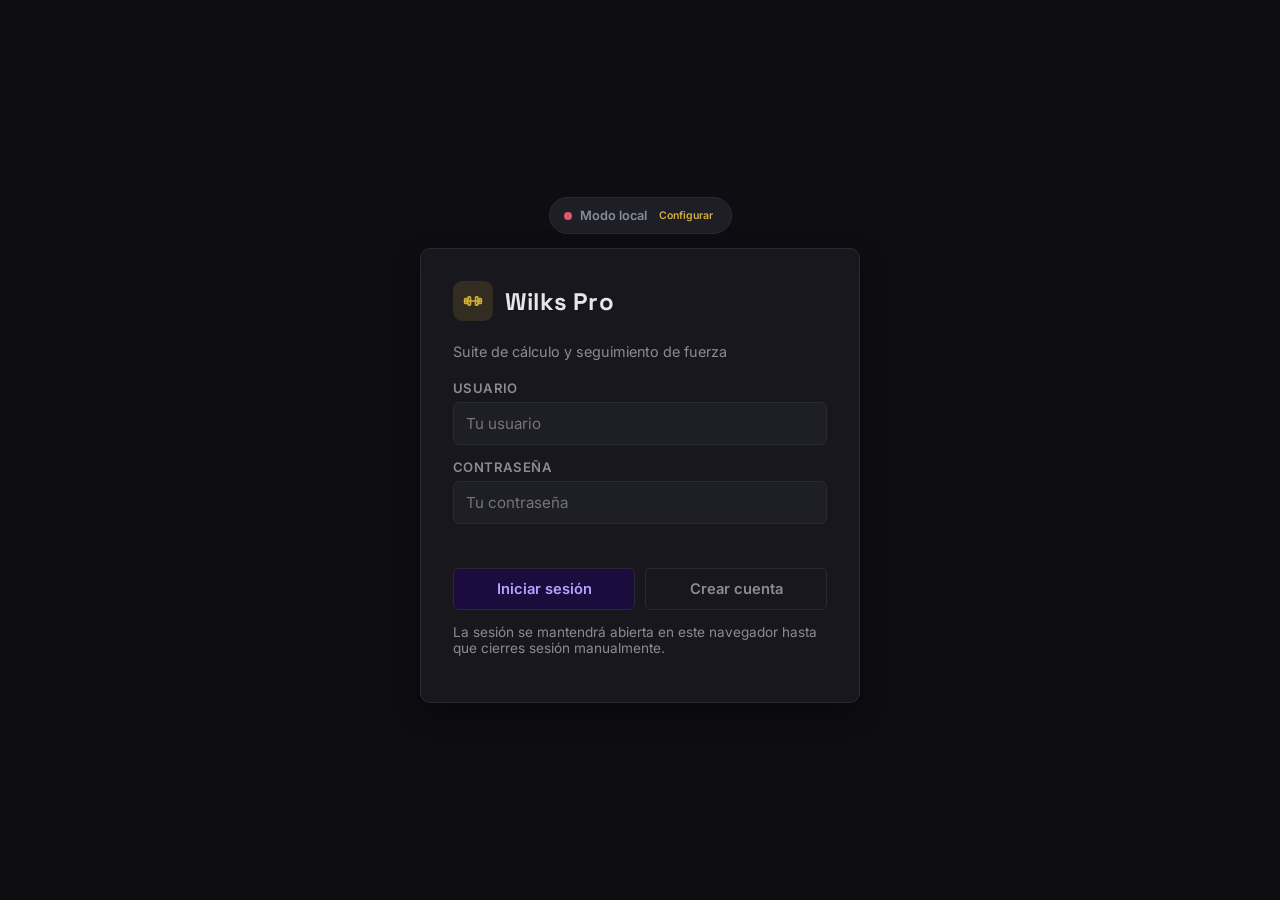
==== commit 7e0e43da: "Add files via upload" ====
--- a/index.html
+++ b/index.html
@@ -3,255 +3,15 @@
 <head>
 <meta charset="UTF-8">
 <meta name="viewport" content="width=device-width, initial-scale=1.0">
-<title>Wilks Pro — Suite de Fuerza</title>
+<title>Wilks Pro — Iniciar sesión</title>
 <link rel="icon" href="data:image/svg+xml,%3Csvg xmlns='http://www.w3.org/2000/svg' viewBox='0 0 64 64'%3E%3Crect width='64' height='64' rx='14' fill='%23141419'/%3E%3Cline x1='10' y1='32' x2='54' y2='32' stroke='%23d4af37' stroke-width='4'/%3E%3Crect x='6' y='24' width='7' height='16' rx='2' fill='%23b7a1ff'/%3E%3Crect x='51' y='24' width='7' height='16' rx='2' fill='%23b7a1ff'/%3E%3Crect x='16' y='19' width='7' height='26' rx='2' fill='%23d4af37'/%3E%3Crect x='41' y='19' width='7' height='26' rx='2' fill='%23d4af37'/%3E%3C/svg%3E">
 <link rel="preconnect" href="https://fonts.googleapis.com">
 <link rel="preconnect" href="https://fonts.gstatic.com" crossorigin>
 <link href="https://fonts.googleapis.com/css2?family=Space+Grotesk:wght@500;600;700&family=Inter:wght@400;500;600;700&display=swap" rel="stylesheet">
-<script src="https://cdn.jsdelivr.net/npm/chart.js"></script>
-<style>
-  :root{
-    --bg:#0e0e12; --sidebar-bg:#141419; --panel:#17171d; --panel-alt:#1e1e26; --panel-alt2:#24242c;
-    --border:#2a2a33; --gold:#d4af37; --gold-soft:rgba(212,175,55,0.14);
-    --text:#e7e7ea; --text-dim:#8b8b95;
-    --btn-bg:#1c0b3d; --btn-text:#b7a1ff; --btn-hover-bg:#2c1259; --btn-hover-text:#ffffff;
-    --danger:#e0546b; --danger-bg:#2c141b; --ok:#4caf7d; --ok-soft:rgba(76,175,125,0.14);
-    --shadow:0 10px 28px rgba(0,0,0,0.4);
-    --radius:10px; --radius-sm:6px;
-    --font-display:'Space Grotesk', 'Segoe UI', sans-serif;
-    --font-body:'Inter', 'Segoe UI', sans-serif;
-  }
-  body.theme-light{
-    --bg:#f1f0f4; --sidebar-bg:#ffffff; --panel:#ffffff; --panel-alt:#f5f4f9; --panel-alt2:#ece9f4;
-    --border:#e0ddea; --gold:#96731a; --gold-soft:rgba(150,115,26,0.10);
-    --text:#221c34; --text-dim:#6c6680;
-    --btn-bg:#1c0b3d; --btn-text:#e3d8ff; --btn-hover-bg:#2c1259; --btn-hover-text:#ffffff;
-    --danger:#c02e46; --danger-bg:#fce6ea; --ok:#1f7a4d; --ok-soft:#e2f5ea;
-    --shadow:0 10px 26px rgba(70,50,120,0.12);
-  }
-  *{box-sizing:border-box;}
-  html,body{height:100%;}
-  body{
-    font-family:var(--font-body);
-    background:var(--bg); color:var(--text); margin:0; padding:0;
-    transition:background .25s, color .25s;
-    -webkit-font-smoothing:antialiased;
-  }
-  h1,h2,h3{font-family:var(--font-display); letter-spacing:.2px;}
-  a{color:var(--gold);}
-  svg.ic{flex-shrink:0; display:inline-block; vertical-align:middle;}
-
-  .center-wrap{display:flex; align-items:center; justify-content:center; min-height:100vh; padding:24px; flex-direction:column; gap:14px;}
-  .container{
-    background:var(--panel); border:1px solid var(--border); border-radius:var(--radius); box-shadow:var(--shadow);
-    width:100%; max-width:440px; padding:32px; box-sizing:border-box; text-align:left;
-    animation:fadeIn .25s ease;
-  }
-  .container .brand-mark{display:flex; align-items:center; gap:12px; margin-bottom:22px;}
-  .container .brand-mark .mark{width:40px; height:40px; border-radius:9px; background:var(--gold-soft); display:flex; align-items:center; justify-content:center;}
-  .container h1{font-size:1.5em; color:var(--text); margin:0;}
-  p.subtitle{color:var(--text-dim); margin-top:0; margin-bottom:20px; font-size:.9em;}
-  label{display:block; margin-top:14px; color:var(--text-dim); font-weight:600; font-size:.82em; text-transform:uppercase; letter-spacing:.4px;}
-  .input-group{display:flex; align-items:center; gap:10px; margin-top:6px;}
-  input[type="number"], input[type="text"], input[type="password"], input[type="date"], select, textarea{
-    width:100%; padding:11px 12px; border:1px solid var(--border); border-radius:var(--radius-sm);
-    background:var(--panel-alt); color:var(--text); font-size:.95em; font-family:var(--font-body); margin-top:6px;
-    -moz-appearance:none; -webkit-appearance:none; appearance:none;
-  }
-  input:focus, select:focus, textarea:focus{outline:2px solid var(--gold); outline-offset:1px; border-color:var(--gold);}
-  input[type="number"]::-webkit-inner-spin-button, input[type="number"]::-webkit-outer-spin-button{-webkit-appearance:none; margin:0;}
-  textarea{resize:vertical; min-height:64px;}
-  .button-group{display:flex; gap:10px; margin-top:20px; flex-wrap:wrap;}
-  button{
-    font-family:var(--font-body); border:1px solid var(--border); border-radius:var(--radius-sm); padding:11px 16px;
-    font-size:.92em; font-weight:600; cursor:pointer; background:var(--btn-bg); color:var(--btn-text);
-    display:inline-flex; align-items:center; justify-content:center; gap:8px;
-    transition:background-color .15s, color .15s, border-color .15s, transform .08s;
-  }
-  button:hover{background:var(--btn-hover-bg); color:var(--btn-hover-text); border-color:var(--btn-hover-bg);}
-  button:active{transform:scale(0.97);}
-  button:disabled{opacity:.5; cursor:not-allowed;}
-  button.flex1{flex:1;}
-  button.danger{background:var(--danger-bg); color:var(--danger); border-color:var(--danger);}
-  button.danger:hover{background:var(--danger); color:#fff;}
-  button.ghost{background:transparent; color:var(--text-dim); border-color:var(--border);}
-  button.ghost:hover{color:var(--text); border-color:var(--text-dim); background:var(--panel-alt);}
-  button.ghost.danger{color:var(--danger); border-color:var(--danger); background:transparent;}
-  button.ghost.danger:hover{background:var(--danger-bg);}
-  button.small{padding:7px 12px; font-size:.82em;}
-  button.link-btn{background:transparent; border:none; color:var(--gold); padding:4px; font-weight:600;}
-  button.link-btn:hover{background:transparent; color:var(--text); text-decoration:underline;}
-  .full-width{width:100%;}
-  .error-text{color:var(--danger); font-size:.84em; min-height:1.2em; margin-top:8px;}
-  .msg-text{color:var(--gold); font-size:.84em; min-height:1.2em; margin-top:8px;}
-  .divider{border-top:1px solid var(--border); margin:20px 0;}
-  .muted{color:var(--text-dim); font-size:.85em;}
-  code{background:var(--panel-alt2); padding:1px 6px; border-radius:4px; font-size:.88em;}
-
-  .status-bar{display:flex; align-items:center; gap:8px; background:var(--panel-alt); border:1px solid var(--border); border-radius:20px; padding:7px 14px; font-size:.8em; color:var(--text-dim); font-weight:600;}
-  .status-dot{width:8px; height:8px; border-radius:50%; background:var(--text-dim);}
-  .status-dot.on{background:var(--ok);}
-  .status-dot.off{background:var(--danger);}
-
-  .pw-checklist{list-style:none; padding:0; margin:10px 0 0; display:flex; flex-direction:column; gap:5px;}
-  .pw-checklist li{font-size:.78em; color:var(--text-dim); display:flex; align-items:center; gap:7px; transition:color .2s;}
-  .pw-checklist li:before{content:''; width:14px; height:14px; border-radius:50%; border:1.5px solid var(--border); flex-shrink:0; transition:all .2s; background:transparent;}
-  .pw-checklist li.met{color:var(--ok);}
-  .pw-checklist li.met:before{background:var(--ok); border-color:var(--ok); box-shadow:0 0 0 3px var(--ok-soft);}
-
-  .avatar-preview{width:64px; height:64px; border-radius:50%; background:var(--panel-alt2); border:1px solid var(--border); overflow:hidden; display:flex; align-items:center; justify-content:center; flex-shrink:0; color:var(--text-dim);}
-  .avatar-preview img{width:100%; height:100%; object-fit:cover; display:block;}
-  .avatar-sm{width:20px; height:20px; border-radius:50%; object-fit:cover; margin-right:2px; vertical-align:middle;}
-
-  #appScreen{display:flex; min-height:100vh;}
-  .sidebar{width:236px; flex-shrink:0; background:var(--sidebar-bg); border-right:1px solid var(--border); display:flex; flex-direction:column; padding:20px 14px; position:sticky; top:0; height:100vh;}
-  .sidebar .brand{display:flex; align-items:center; gap:10px; padding:6px 8px 22px;}
-  .sidebar .brand .mark{width:34px; height:34px; border-radius:8px; background:var(--gold-soft); display:flex; align-items:center; justify-content:center;}
-  .sidebar .brand .name{font-family:var(--font-display); font-weight:700; font-size:1.05em; line-height:1.1;}
-  .sidebar .brand .tag{font-size:.68em; color:var(--text-dim); text-transform:uppercase; letter-spacing:.6px;}
-  .side-nav{display:flex; flex-direction:column; gap:2px;}
-  .side-link{display:flex; align-items:center; gap:11px; padding:10px 12px; border-radius:8px; text-align:left; color:var(--text-dim); background:transparent; border:1px solid transparent; width:100%; font-weight:600; font-size:.88em;}
-  .side-link.active{background:var(--gold-soft); color:var(--gold); border-color:transparent;}
-  .side-link:hover{color:var(--text); background:var(--panel-alt); border-color:transparent;}
-  .sidebar-footer{margin-top:auto; padding-top:14px; border-top:1px solid var(--border);}
-  .sidebar-footer .side-link{color:var(--text-dim);}
-
-  .main-area{flex:1; min-width:0; display:flex; flex-direction:column;}
-  .topbar{display:flex; align-items:center; justify-content:space-between; gap:14px; padding:18px 28px; border-bottom:1px solid var(--border); flex-wrap:wrap;}
-  .topbar-title{font-family:var(--font-display); font-size:1.3em; font-weight:700;}
-  .topbar-actions{display:flex; align-items:center; gap:10px; flex-wrap:wrap;}
-  .chip{display:inline-flex; align-items:center; gap:6px; background:var(--panel-alt); border:1px solid var(--border); color:var(--text-dim); padding:6px 12px; border-radius:20px; font-size:.8em; font-weight:600;}
-  .content{padding:24px 28px 40px; max-width:1080px; width:100%;}
-
-  .tab-panel{display:none;}
-  .tab-panel.active{display:block; animation:fadeIn .2s ease;}
-  @keyframes fadeIn{from{opacity:0; transform:translateY(4px);} to{opacity:1; transform:none;}}
-
-  .panel-card{background:var(--panel); border:1px solid var(--border); border-radius:var(--radius); box-shadow:var(--shadow); padding:22px; margin-bottom:18px; transition:border-color .2s;}
-  h2{color:var(--text); font-size:1.08em; margin:0 0 14px; font-weight:700;}
-  h3{color:var(--text); font-size:.98em; margin:16px 0 8px; font-weight:700;}
-  .grid{display:grid; gap:14px;}
-  .grid-2{grid-template-columns:repeat(auto-fit, minmax(230px,1fr));}
-  .grid-3{grid-template-columns:repeat(auto-fit, minmax(150px,1fr));}
-  .grid-4{grid-template-columns:repeat(auto-fit, minmax(130px,1fr));}
-
-  .stat-card{background:var(--panel-alt); border:1px solid var(--border); border-radius:var(--radius-sm); padding:16px; transition:transform .15s, border-color .15s;}
-  .stat-card:hover{transform:translateY(-2px); border-color:var(--gold);}
-  .stat-card .stat-top{display:flex; align-items:center; justify-content:space-between; margin-bottom:8px;}
-  .stat-card .stat-value{font-family:var(--font-display); font-size:1.5em; font-weight:700; color:var(--text); font-variant-numeric:tabular-nums;}
-  .stat-card .stat-label{font-size:.74em; color:var(--text-dim); text-transform:uppercase; letter-spacing:.4px;}
-  .trend{display:inline-flex; align-items:center; gap:3px; font-size:.72em; font-weight:700; padding:2px 6px; border-radius:10px;}
-  .trend.up{color:var(--ok); background:var(--ok-soft);}
-  .trend.down{color:var(--danger); background:var(--danger-bg);}
-  .trend.flat{color:var(--text-dim); background:var(--panel-alt2);}
-
-  .progress-track{background:var(--panel-alt2); border-radius:20px; height:10px; overflow:hidden; border:1px solid var(--border);}
-  .progress-fill{background:var(--gold); height:100%; transition:width .5s ease;}
-  .progress-fill.complete{background:var(--ok);}
-
-  .badge{display:inline-flex; align-items:center; gap:7px; background:var(--panel-alt); border:1px solid var(--border); border-radius:20px; padding:7px 13px; font-size:.8em; margin:3px 4px 3px 0; font-weight:600; color:var(--text-dim);}
-  .badge.locked svg{opacity:.5;}
-  .badge.unlocked{border-color:var(--gold); color:var(--text); background:var(--gold-soft); animation:badgePop .3s ease;}
-  .badge.unlocked svg{color:var(--gold);}
-  @keyframes badgePop{from{transform:scale(0.85); opacity:0;} to{transform:scale(1); opacity:1;}}
-
-  .toast-wrap{position:fixed; bottom:20px; right:20px; z-index:999; display:flex; flex-direction:column; gap:8px; max-width:320px;}
-  .toast{background:var(--panel); color:var(--text); padding:12px 14px; border-radius:var(--radius-sm); box-shadow:var(--shadow); border:1px solid var(--border); border-left:3px solid var(--gold); font-size:.86em; animation:slideIn .2s ease; display:flex; align-items:flex-start; gap:9px;}
-  .toast.error{border-left-color:var(--danger);}
-  @keyframes slideIn{from{transform:translateX(24px); opacity:0;} to{transform:none; opacity:1;}}
-
-  .subtab-bar{display:flex; gap:4px; border-bottom:1px solid var(--border); margin-bottom:18px; overflow-x:auto;}
-  .subtab-btn{background:transparent; color:var(--text-dim); font-size:.85em; padding:10px 14px; border:none; border-bottom:2px solid transparent; border-radius:0; white-space:nowrap;}
-  .subtab-btn.active{color:var(--gold); border-bottom-color:var(--gold); background:transparent;}
-  .subtab-btn:hover{color:var(--text); background:transparent; border-color:transparent; border-bottom-color:var(--border);}
-  .sub-panel{display:none;}
-  .sub-panel.active{display:block; animation:fadeIn .2s ease;}
-
-  table{width:100%; margin-top:8px; border-collapse:collapse; border-radius:8px; overflow:hidden;}
-  table, th, td{border:1px solid var(--border);}
-  th, td{padding:10px; text-align:center; font-size:.86em;}
-  th{background:var(--panel-alt2); color:var(--text-dim); font-weight:700; text-transform:uppercase; font-size:.72em; letter-spacing:.4px;}
-  tr:nth-child(even) td{background:rgba(255,255,255,0.015);}
-  .result, .card{margin-top:16px; text-align:left; background:var(--panel-alt); padding:16px; border-radius:var(--radius-sm); border:1px solid var(--border); animation:fadeIn .25s ease;}
-  .result p{margin:6px 0;}
-  .wilks-score{color:var(--gold); font-weight:700; font-family:var(--font-display);}
-  .hidden{display:none !important;}
-
-  .timer-display{font-family:var(--font-display); font-size:3.2em; font-weight:700; color:var(--text); text-align:center; margin:16px 0; font-variant-numeric:tabular-nums;}
-  .row{display:flex; gap:10px; align-items:center; flex-wrap:wrap;}
-
-  /* Barbell / plate visualization */
-  .barbell-row{display:flex; align-items:center; gap:0; margin:20px 0; overflow-x:auto; padding:10px 0;}
-  .bar-end{width:16px; height:16px; border-radius:3px; background:var(--panel-alt2); border:1px solid var(--border); flex-shrink:0;}
-  .bar-line{flex:0 0 36px; height:9px; background:linear-gradient(180deg, var(--text-dim), var(--panel-alt2)); flex-shrink:0; border-radius:2px;}
-  .plate-stack{display:flex; align-items:center; gap:2px;}
-  .bar-collar{width:7px; height:38px; background:var(--gold); border-radius:2px; margin-left:3px; flex-shrink:0;}
-  .plate-disc{
-    border-radius:50%; display:flex; align-items:center; justify-content:center; font-weight:700; font-size:.62em;
-    position:relative; border:2px solid rgba(0,0,0,.35); flex-shrink:0;
-    animation:plateDropIn .35s ease both; box-shadow:inset 0 0 0 3px rgba(255,255,255,0.08);
-  }
-  .plate-hole{position:absolute; width:26%; height:26%; border-radius:50%; background:rgba(0,0,0,.35); box-shadow:inset 0 0 0 1px rgba(255,255,255,.15);}
-  @keyframes plateDropIn{from{transform:scale(0.4) translateY(-10px); opacity:0;} to{transform:none; opacity:1;}}
-  .plate-legend{display:flex; gap:10px; flex-wrap:wrap; margin-top:10px;}
-  .plate-legend-item{display:flex; align-items:center; gap:6px; font-size:.74em; color:var(--text-dim);}
-  .plate-legend-dot{width:12px; height:12px; border-radius:50%; border:1px solid rgba(0,0,0,.3); flex-shrink:0;}
-
-  .list-item{background:var(--panel-alt); border:1px solid var(--border); border-radius:var(--radius-sm); padding:12px 14px; margin-bottom:8px; display:flex; justify-content:space-between; align-items:center; gap:10px; flex-wrap:wrap;}
-  .rank-item{background:var(--panel-alt); border:1px solid var(--border); border-radius:var(--radius-sm); padding:13px 16px; margin:8px 0; display:flex; justify-content:space-between; align-items:center; gap:12px;}
-  .rank-item.top1{border-color:var(--gold);}
-  .rank-badge{width:30px; height:30px; border-radius:50%; display:flex; align-items:center; justify-content:center; font-weight:700; font-size:.82em; background:var(--panel-alt2); color:var(--text-dim); flex-shrink:0;}
-  .rank-badge.r1{background:var(--gold-soft); color:var(--gold); border:1px solid var(--gold);}
-  .rank-badge.r2{background:var(--panel-alt2); color:var(--text); border:1px solid var(--text-dim);}
-  .rank-badge.r3{background:var(--panel-alt2); color:#c08a4d; border:1px solid #c08a4d;}
-  .rank-info{display:flex; align-items:center; gap:12px;}
-  .rank-scores{display:flex; gap:16px; text-align:right;}
-  .rank-scores .metric-label{font-size:.68em; color:var(--text-dim); text-transform:uppercase;}
-
-  .water-row{display:flex; gap:6px; flex-wrap:wrap; margin-bottom:12px;}
-  .water-cell{width:26px; height:34px; border-radius:4px; border:1.5px solid var(--border); background:var(--panel-alt2); transition:background .2s, border-color .2s;}
-  .water-cell.filled{background:var(--gold-soft); border-color:var(--gold);}
-
-  .plate-inv-row{display:flex; align-items:center; gap:10px; padding:9px 0; border-bottom:1px solid var(--border);}
-  .plate-inv-row:last-child{border-bottom:none;}
-  .plate-inv-row label{margin:0; text-transform:none; font-size:.9em; color:var(--text); font-weight:600; width:90px;}
-  .plate-inv-row input[type="checkbox"]{width:17px; height:17px; margin:0; accent-color:var(--gold);}
-  .plate-inv-row input[type="number"]{margin:0; max-width:140px;}
-  .plate-swatch{width:16px; height:16px; border-radius:50%; flex-shrink:0; border:1px solid rgba(0,0,0,.3);}
-
-  .photo-grid{display:grid; grid-template-columns:repeat(auto-fill, minmax(140px,1fr)); gap:12px; margin-top:8px;}
-  .photo-card{background:var(--panel-alt); border:1px solid var(--border); border-radius:var(--radius-sm); overflow:hidden; animation:fadeIn .25s ease;}
-  .photo-card img{width:100%; height:140px; object-fit:cover; display:block; cursor:pointer; transition:transform .2s;}
-  .photo-card img:hover{transform:scale(1.04);}
-  .photo-meta{display:flex; justify-content:space-between; align-items:center; padding:8px 10px; gap:6px;}
-  .lightbox{position:fixed; inset:0; background:rgba(0,0,0,.85); display:flex; align-items:center; justify-content:center; z-index:1000; opacity:0; pointer-events:none; transition:opacity .2s; cursor:zoom-out;}
-  .lightbox.open{opacity:1; pointer-events:auto;}
-  .lightbox img{max-width:90vw; max-height:90vh; border-radius:8px; box-shadow:var(--shadow);}
-
-  .switch{position:relative; display:inline-block; width:42px; height:23px; flex-shrink:0;}
-  .switch input{opacity:0; width:0; height:0;}
-  .slider-toggle{position:absolute; cursor:pointer; inset:0; background:var(--panel-alt2); border:1px solid var(--border); border-radius:24px; transition:.2s;}
-  .slider-toggle:before{position:absolute; content:""; height:15px; width:15px; left:3px; bottom:3px; background:var(--gold); border-radius:50%; transition:.2s;}
-  .switch input:checked + .slider-toggle:before{transform:translateX(19px);}
-  footer.small-note{text-align:center; color:var(--text-dim); font-size:.75em; margin:20px 0 6px;}
-  ::-webkit-scrollbar{height:8px; width:8px;}
-  ::-webkit-scrollbar-thumb{background:var(--border); border-radius:8px;}
-
-  @media (max-width: 820px){
-    #appScreen{flex-direction:column;}
-    .sidebar{width:100%; height:auto; position:sticky; top:0; z-index:20; flex-direction:row; align-items:center; padding:10px 14px; overflow-x:auto;}
-    .sidebar .brand{padding:4px 10px 4px 0; border-right:1px solid var(--border); margin-right:6px;}
-    .side-nav{flex-direction:row;}
-    .side-link{white-space:nowrap;}
-    .sidebar-footer{margin-top:0; margin-left:auto; padding-top:0; border-top:none; border-left:1px solid var(--border); padding-left:8px;}
-    .content{padding:18px 16px 32px;}
-    .topbar{padding:14px 16px;}
-  }
-</style>
+<link rel="stylesheet" href="style.css">
 </head>
 <body>
 
-<!-- ============ AUTH ============ -->
 <div class="center-wrap" id="authWrap">
   <div class="status-bar" id="authStatusBar">
     <span class="status-dot off" id="authStatusDot"></span>
@@ -276,6 +36,7 @@
       <button class="flex1" id="loginBtn" onclick="login()">Iniciar sesión</button>
       <button class="flex1 ghost" onclick="showScreen('register')">Crear cuenta</button>
     </div>
+    <p class="muted" style="margin-top:14px;">La sesión se mantendrá abierta en este navegador hasta que cierres sesión manualmente.</p>
   </div>
 
   <div class="container hidden" id="registerFormContainer">
@@ -284,7 +45,10 @@
     <label for="newUsername">Usuario</label>
     <input type="text" id="newUsername" placeholder="Elige un usuario">
     <label for="newPassword">Contraseña</label>
-    <input type="password" id="newPassword" placeholder="Elige una contraseña" oninput="updatePwChecklist()">
+    <div class="input-group">
+      <input type="password" id="newPassword" placeholder="Elige una contraseña" oninput="updatePwChecklist()">
+      <button type="button" class="ghost small" onclick="togglePwVisibility('newPassword', this)">Mostrar</button>
+    </div>
     <ul class="pw-checklist" id="pwChecklist">
       <li data-rule="len">Al menos 8 caracteres</li>
       <li data-rule="upper">Una letra mayúscula</li>
@@ -292,6 +56,12 @@
       <li data-rule="num">Un número</li>
       <li data-rule="special">Un carácter especial</li>
     </ul>
+    <label for="newPasswordConfirm">Repite la contraseña</label>
+    <div class="input-group">
+      <input type="password" id="newPasswordConfirm" placeholder="Repite la contraseña" oninput="updatePwMatch()">
+      <button type="button" class="ghost small" onclick="togglePwVisibility('newPasswordConfirm', this)">Mostrar</button>
+    </div>
+    <p class="msg-text" id="pwMatchMsg"></p>
     <p class="msg-text" id="registrationMessage"></p>
     <div class="button-group">
       <button class="flex1" id="registerBtn" onclick="register()">Registrar</button>
@@ -340,12 +110,13 @@
     <input type="text" id="ghRepo" placeholder="ej: wilks-pro-data">
     <div class="grid grid-2" style="margin-top:0;">
       <div><label for="ghBranch">Rama</label><input type="text" id="ghBranch" placeholder="main" value="main"></div>
-      <div><label for="ghPath">Ruta del archivo</label><input type="text" id="ghPath" placeholder="data/wilks-db.json" value="data/wilks-db.json"></div>
+      <div><label for="ghBasePath">Carpeta de datos</label><input type="text" id="ghBasePath" placeholder="data/" value="data/"></div>
     </div>
     <label for="ghToken">Token de acceso personal</label>
     <input type="password" id="ghToken" placeholder="ghp_... o github_pat_...">
     <p class="muted" style="margin-top:10px;">
-      Crea un token de acceso <strong>fine-grained</strong> en GitHub limitado a este repositorio, con permiso de lectura y escritura sobre "Contents". El token se guarda únicamente en este navegador/dispositivo. Usa un repositorio <strong>privado</strong>: los datos (historiales, medidas, fotos, contraseñas cifradas) quedarán dentro del archivo JSON del repositorio.
+      Crea un token de acceso <strong>fine-grained</strong> en GitHub limitado a este repositorio, con permiso de lectura y escritura sobre "Contents". El token se guarda únicamente en este navegador/dispositivo. Usa un repositorio <strong>privado</strong>.
+      Los datos se guardan en varios archivos dentro de la carpeta indicada: <code>accounts.json</code>, <code>media.json</code>, <code>ranking.json</code>, <code>exercises.json</code> y <code>social.json</code>.
     </p>
     <p class="error-text" id="ghConfigError"></p>
     <p class="msg-text" id="ghConfigMsg"></p>
@@ -359,1893 +130,9 @@
   </div>
 </div>
 
-<!-- ============ APP ============ -->
-<div id="appScreen" class="hidden">
-  <aside class="sidebar">
-    <div class="brand">
-      <div class="mark">
-        <svg class="ic" width="18" height="18" viewBox="0 0 24 24" fill="none" stroke="#d4af37" stroke-width="2" stroke-linecap="round"><line x1="2" y1="12" x2="22" y2="12"></line><rect x="2" y="9" width="3" height="6" rx="1"></rect><rect x="19" y="9" width="3" height="6" rx="1"></rect><rect x="6" y="7" width="3" height="10" rx="1"></rect><rect x="15" y="7" width="3" height="10" rx="1"></rect></svg>
-      </div>
-      <div>
-        <div class="name">Wilks Pro</div>
-        <div class="tag">Suite de fuerza</div>
-      </div>
-    </div>
-    <nav class="side-nav" id="mainTabs">
-      <button class="side-link active" data-tab="dashboard" onclick="showTab('dashboard')">
-        <svg class="ic" width="17" height="17" viewBox="0 0 24 24" fill="none" stroke="currentColor" stroke-width="1.8" stroke-linecap="round" stroke-linejoin="round"><rect x="3" y="3" width="7" height="7" rx="1"></rect><rect x="14" y="3" width="7" height="7" rx="1"></rect><rect x="3" y="14" width="7" height="7" rx="1"></rect><rect x="14" y="14" width="7" height="7" rx="1"></rect></svg>
-        Panel
-      </button>
-      <button class="side-link" data-tab="calculators" onclick="showTab('calculators')">
-        <svg class="ic" width="17" height="17" viewBox="0 0 24 24" fill="none" stroke="currentColor" stroke-width="1.8" stroke-linecap="round" stroke-linejoin="round"><rect x="4" y="2" width="16" height="20" rx="2"></rect><line x1="8" y1="6" x2="16" y2="6"></line><line x1="8" y1="12" x2="8" y2="12"></line><line x1="12" y1="12" x2="12" y2="12"></line><line x1="16" y1="12" x2="16" y2="12"></line><line x1="8" y1="16" x2="8" y2="16"></line><line x1="12" y1="16" x2="12" y2="16"></line><line x1="16" y1="16" x2="16" y2="19"></line></svg>
-        Calculadoras
-      </button>
-      <button class="side-link" data-tab="training" onclick="showTab('training')">
-        <svg class="ic" width="17" height="17" viewBox="0 0 24 24" fill="none" stroke="currentColor" stroke-width="1.8" stroke-linecap="round" stroke-linejoin="round"><rect x="5" y="4" width="14" height="17" rx="2"></rect><rect x="9" y="2" width="6" height="4" rx="1"></rect><line x1="8" y1="11" x2="16" y2="11"></line><line x1="8" y1="15" x2="16" y2="15"></line><line x1="8" y1="19" x2="13" y2="19"></line></svg>
-        Entrenamiento
-      </button>
-      <button class="side-link" data-tab="progress" onclick="showTab('progress')">
-        <svg class="ic" width="17" height="17" viewBox="0 0 24 24" fill="none" stroke="currentColor" stroke-width="1.8" stroke-linecap="round" stroke-linejoin="round"><polyline points="3 17 9 11 13 15 21 6"></polyline><polyline points="15 6 21 6 21 12"></polyline></svg>
-        Progreso
-      </button>
-      <button class="side-link" data-tab="ranking" onclick="showTab('ranking')">
-        <svg class="ic" width="17" height="17" viewBox="0 0 24 24" fill="none" stroke="currentColor" stroke-width="1.8" stroke-linecap="round" stroke-linejoin="round"><path d="M8 21h8"></path><path d="M12 17v4"></path><path d="M7 4h10v5a5 5 0 0 1-10 0V4Z"></path><path d="M17 5h3a2 2 0 0 1-2 4h-1"></path><path d="M7 5H4a2 2 0 0 0 2 4h1"></path></svg>
-        Ranking
-      </button>
-      <button class="side-link" data-tab="settings" onclick="showTab('settings')">
-        <svg class="ic" width="17" height="17" viewBox="0 0 24 24" fill="none" stroke="currentColor" stroke-width="1.8" stroke-linecap="round" stroke-linejoin="round"><circle cx="12" cy="12" r="3"></circle><path d="M19.4 15a1.7 1.7 0 0 0 .34 1.87l.06.06a2 2 0 1 1-2.83 2.83l-.06-.06a1.7 1.7 0 0 0-1.87-.34 1.7 1.7 0 0 0-1 1.55V21a2 2 0 0 1-4 0v-.09A1.7 1.7 0 0 0 9 19.4a1.7 1.7 0 0 0-1.87.34l-.06.06a2 2 0 1 1-2.83-2.83l.06-.06A1.7 1.7 0 0 0 4.6 15a1.7 1.7 0 0 0-1.55-1H3a2 2 0 0 1 0-4h.09A1.7 1.7 0 0 0 4.6 9a1.7 1.7 0 0 0-.34-1.87l-.06-.06a2 2 0 1 1 2.83-2.83l.06.06A1.7 1.7 0 0 0 9 4.6a1.7 1.7 0 0 0 1-1.55V3a2 2 0 0 1 4 0v.09a1.7 1.7 0 0 0 1 1.55 1.7 1.7 0 0 0 1.87-.34l.06-.06a2 2 0 1 1 2.83 2.83l-.06.06A1.7 1.7 0 0 0 19.4 9a1.7 1.7 0 0 0 1.55 1H21a2 2 0 0 1 0 4h-.09a1.7 1.7 0 0 0-1.51 1Z"></path></svg>
-        Ajustes
-      </button>
-    </nav>
-    <div class="sidebar-footer">
-      <button class="side-link" onclick="logout()">
-        <svg class="ic" width="17" height="17" viewBox="0 0 24 24" fill="none" stroke="currentColor" stroke-width="1.8" stroke-linecap="round" stroke-linejoin="round"><path d="M9 21H5a2 2 0 0 1-2-2V5a2 2 0 0 1 2-2h4"></path><polyline points="16 17 21 12 16 7"></polyline><line x1="21" y1="12" x2="9" y2="12"></line></svg>
-        Cerrar sesión
-      </button>
-    </div>
-  </aside>
-
-  <div class="main-area">
-    <div class="topbar">
-      <div class="topbar-title" id="pageTitle">Panel</div>
-      <div class="topbar-actions">
-        <span class="chip" id="syncChip">Modo local</span>
-        <span class="chip" id="streakChip">0 días</span>
-        <span class="chip" id="userChip">—</span>
-        <label class="switch" title="Modo claro">
-          <input type="checkbox" id="themeToggle" onchange="toggleTheme()">
-          <span class="slider-toggle"></span>
-        </label>
-      </div>
-    </div>
-
-    <div class="content">
-      <!-- ---------- DASHBOARD ---------- -->
-      <div class="tab-panel active" id="tab-dashboard">
-        <div class="panel-card">
-          <h2>Resumen</h2>
-          <div class="grid grid-4" id="dashboardStats"></div>
-        </div>
-        <div class="panel-card">
-          <h2>Evolución de Wilks</h2>
-          <canvas id="dashboardChart" height="100"></canvas>
-        </div>
-        <div class="grid grid-2">
-          <div class="panel-card">
-            <h2>Agua de hoy</h2>
-            <div id="waterWidget"></div>
-          </div>
-          <div class="panel-card">
-            <h2>Logros recientes</h2>
-            <div id="dashboardBadges"></div>
-          </div>
-        </div>
-      </div>
-
-      <!-- ---------- CALCULATORS ---------- -->
-      <div class="tab-panel" id="tab-calculators">
-        <div class="subtab-bar">
-          <button class="subtab-btn active" data-sub="calc-wilks" onclick="showSub('calc-wilks')">Wilks / DOTS</button>
-          <button class="subtab-btn" data-sub="calc-1rm" onclick="showSub('calc-1rm')">1RM</button>
-          <button class="subtab-btn" data-sub="calc-plates" onclick="showSub('calc-plates')">Discos</button>
-          <button class="subtab-btn" data-sub="calc-bmi" onclick="showSub('calc-bmi')">IMC</button>
-          <button class="subtab-btn" data-sub="calc-bf" onclick="showSub('calc-bf')">% Grasa</button>
-          <button class="subtab-btn" data-sub="calc-tdee" onclick="showSub('calc-tdee')">TDEE / Macros</button>
-        </div>
-
-        <div class="sub-panel active" id="sub-calc-wilks">
-          <div class="panel-card">
-            <h2>Calculadora de Wilks / DOTS</h2>
-            <form id="wilksForm">
-              <label for="gender">Género</label>
-              <select id="gender"><option value="male">Hombre</option><option value="female">Mujer</option></select>
-              <label for="bodyWeight">Peso corporal (kg)</label>
-              <input type="number" id="bodyWeight" placeholder="kg">
-              <label>Press de banca</label>
-              <div class="input-group">
-                <input type="number" id="benchPress" placeholder="kg">
-                <input type="number" id="benchReps" placeholder="reps" min="1" style="max-width:100px;">
-              </div>
-              <label>Sentadilla</label>
-              <div class="input-group">
-                <input type="number" id="squat" placeholder="kg">
-                <input type="number" id="squatReps" placeholder="reps" min="1" style="max-width:100px;">
-              </div>
-              <label>Peso muerto</label>
-              <div class="input-group">
-                <input type="number" id="deadlift" placeholder="kg">
-                <input type="number" id="deadliftReps" placeholder="reps" min="1" style="max-width:100px;">
-              </div>
-              <div class="button-group">
-                <button type="button" class="flex1" onclick="calculateWilks()">Calcular y guardar</button>
-                <button type="button" class="flex1 ghost" onclick="resetForm()">Limpiar</button>
-              </div>
-            </form>
-            <div id="result" class="result hidden"></div>
-            <h3>Niveles de Wilks</h3>
-            <table>
-              <thead><tr><th>Nivel</th><th>Puntaje</th></tr></thead>
-              <tbody>
-                <tr><td>Principiante</td><td>120</td></tr>
-                <tr><td>Novato</td><td>200</td></tr>
-                <tr><td>Intermedio</td><td>238</td></tr>
-                <tr><td>Avanzado</td><td>326</td></tr>
-                <tr><td>Élite</td><td>414</td></tr>
-              </tbody>
-            </table>
-          </div>
-        </div>
-
-        <div class="sub-panel" id="sub-calc-1rm">
-          <div class="panel-card">
-            <h2>Calculadora de 1RM</h2>
-            <label>Peso levantado (kg)</label>
-            <input type="number" id="rmWeight" placeholder="kg">
-            <label>Repeticiones realizadas</label>
-            <input type="number" id="rmReps" placeholder="reps" min="1" max="30">
-            <div class="button-group"><button class="flex1" onclick="calcStandalone1RM()">Calcular 1RM</button></div>
-            <div id="rmResult" class="result hidden"></div>
-            <div id="rmTable"></div>
-          </div>
-        </div>
-
-        <div class="sub-panel" id="sub-calc-plates">
-          <div class="panel-card">
-            <h2>Inventario de discos de tu gym</h2>
-            <p class="muted">Selecciona los discos disponibles y, si quieres limitar la cantidad por lado, indica cuántos hay (déjalo vacío para ilimitado). Se guarda en tu cuenta.</p>
-            <div id="plateInventoryForm"></div>
-            <div class="button-group"><button class="flex1 ghost" onclick="savePlateInventory()">Guardar inventario</button></div>
-          </div>
-          <div class="panel-card">
-            <h2>Calculadora de discos</h2>
-            <div class="grid grid-2">
-              <div><label>Peso objetivo total (kg)</label><input type="number" id="plateTarget" placeholder="kg"></div>
-              <div><label>Peso de la barra (kg)</label><input type="number" id="plateBar" value="20"></div>
-            </div>
-            <div class="button-group"><button class="flex1" onclick="calcPlates()">Calcular carga</button></div>
-            <div id="plateResult"></div>
-            <div class="barbell-row" id="plateViz"></div>
-            <div class="plate-legend" id="plateLegend"></div>
-          </div>
-        </div>
-
-        <div class="sub-panel" id="sub-calc-bmi">
-          <div class="panel-card">
-            <h2>Índice de masa corporal (IMC)</h2>
-            <div class="grid grid-2">
-              <div><label>Peso (kg)</label><input type="number" id="bmiWeight"></div>
-              <div><label>Altura (cm)</label><input type="number" id="bmiHeight"></div>
-            </div>
-            <div class="button-group"><button class="flex1" onclick="calcBMI()">Calcular IMC</button></div>
-            <div id="bmiResult" class="result hidden"></div>
-          </div>
-        </div>
-
-        <div class="sub-panel" id="sub-calc-bf">
-          <div class="panel-card">
-            <h2>Porcentaje de grasa corporal — método Navy</h2>
-            <select id="bfGender" style="margin-bottom:10px;"><option value="male">Hombre</option><option value="female">Mujer</option></select>
-            <div class="grid grid-2">
-              <div><label>Altura (cm)</label><input type="number" id="bfHeight"></div>
-              <div><label>Cuello (cm)</label><input type="number" id="bfNeck"></div>
-              <div><label>Cintura (cm)</label><input type="number" id="bfWaist"></div>
-              <div id="bfHipWrap"><label>Cadera (cm) — solo mujeres</label><input type="number" id="bfHip"></div>
-            </div>
-            <div class="button-group"><button class="flex1" onclick="calcBodyFat()">Calcular % grasa</button></div>
-            <div id="bfResult" class="result hidden"></div>
-          </div>
-        </div>
-
-        <div class="sub-panel" id="sub-calc-tdee">
-          <div class="panel-card">
-            <h2>TDEE y macronutrientes</h2>
-            <div class="grid grid-2">
-              <div><label>Género</label><select id="tdeeGender"><option value="male">Hombre</option><option value="female">Mujer</option></select></div>
-              <div><label>Edad</label><input type="number" id="tdeeAge"></div>
-              <div><label>Peso (kg)</label><input type="number" id="tdeeWeight"></div>
-              <div><label>Altura (cm)</label><input type="number" id="tdeeHeight"></div>
-              <div><label>Actividad</label>
-                <select id="tdeeActivity">
-                  <option value="1.2">Sedentario</option>
-                  <option value="1.375">Ligera (1-3 días/sem)</option>
-                  <option value="1.55" selected>Moderada (3-5 días/sem)</option>
-                  <option value="1.725">Alta (6-7 días/sem)</option>
-                  <option value="1.9">Muy alta (atleta)</option>
-                </select>
-              </div>
-              <div><label>Objetivo</label>
-                <select id="tdeeGoal">
-                  <option value="0">Mantener peso</option>
-                  <option value="-0.2">Déficit (perder grasa)</option>
-                  <option value="0.15">Superávit (ganar masa)</option>
-                </select>
-              </div>
-            </div>
-            <div class="button-group"><button class="flex1" onclick="calcTDEE()">Calcular</button></div>
-            <div id="tdeeResult" class="result hidden"></div>
-          </div>
-        </div>
-      </div>
-
-      <!-- ---------- TRAINING ---------- -->
-      <div class="tab-panel" id="tab-training">
-        <div class="subtab-bar">
-          <button class="subtab-btn active" data-sub="tr-log" onclick="showSub('tr-log')">Registro</button>
-          <button class="subtab-btn" data-sub="tr-pr" onclick="showSub('tr-pr')">Récords (PRs)</button>
-          <button class="subtab-btn" data-sub="tr-timer" onclick="showSub('tr-timer')">Temporizador</button>
-        </div>
-        <div class="sub-panel active" id="sub-tr-log">
-          <div class="panel-card">
-            <h2>Registrar sesión</h2>
-            <div class="grid grid-2">
-              <div><label>Fecha</label><input type="date" id="wkDate"></div>
-              <div><label>Ejercicio</label><input type="text" id="wkExercise" placeholder="Ej: Sentadilla"></div>
-              <div><label>Peso (kg)</label><input type="number" id="wkWeight"></div>
-              <div><label>Reps x series</label>
-                <div class="input-group">
-                  <input type="number" id="wkReps" placeholder="reps" min="1" max="30">
-                  <input type="number" id="wkSets" placeholder="series" min="1" value="1">
-                </div>
-              </div>
-            </div>
-            <label>Notas</label>
-            <textarea id="wkNotes" placeholder="Sensaciones, RPE, técnica..."></textarea>
-            <div class="button-group"><button class="flex1" onclick="addWorkout()">Guardar sesión</button></div>
-          </div>
-          <div class="panel-card">
-            <div class="row" style="justify-content:space-between; margin-bottom:10px;">
-              <h2 style="margin:0;">Historial de entrenamientos</h2>
-              <input type="text" id="wkFilter" placeholder="Filtrar por ejercicio" oninput="renderWorkouts()" style="max-width:220px; margin:0;">
-            </div>
-            <div id="workoutList"><p class="muted">Aún no hay sesiones registradas.</p></div>
-          </div>
-        </div>
-        <div class="sub-panel" id="sub-tr-pr">
-          <div class="panel-card">
-            <h2>Récords personales estimados</h2>
-            <p class="muted">Calculados con la fórmula de Epley a partir de tu registro de entrenamientos.</p>
-            <div id="prBoard"><p class="muted">Registra sesiones para ver tus récords.</p></div>
-          </div>
-        </div>
-        <div class="sub-panel" id="sub-tr-timer">
-          <div class="panel-card">
-            <h2>Temporizador de descanso</h2>
-            <div class="row">
-              <button class="small ghost" onclick="setTimerPreset(60)">60s</button>
-              <button class="small ghost" onclick="setTimerPreset(90)">90s</button>
-              <button class="small ghost" onclick="setTimerPreset(120)">120s</button>
-              <button class="small ghost" onclick="setTimerPreset(180)">180s</button>
-              <input type="number" id="customTimerSeconds" placeholder="Personalizado (s)" style="max-width:160px; margin:0;">
-              <button class="small ghost" onclick="setTimerPreset(null)">Usar valor</button>
-            </div>
-            <div class="timer-display" id="timerDisplay">01:30</div>
-            <div class="button-group" style="justify-content:center;">
-              <button onclick="startTimer()">
-                <svg class="ic" width="15" height="15" viewBox="0 0 24 24" fill="currentColor" stroke="none"><polygon points="6 4 20 12 6 20 6 4"></polygon></svg>
-                Iniciar
-              </button>
-              <button class="ghost" onclick="pauseTimer()">
-                <svg class="ic" width="15" height="15" viewBox="0 0 24 24" fill="currentColor" stroke="none"><rect x="6" y="4" width="4" height="16"></rect><rect x="14" y="4" width="4" height="16"></rect></svg>
-                Pausar
-              </button>
-              <button class="ghost" onclick="resetTimer()">
-                <svg class="ic" width="15" height="15" viewBox="0 0 24 24" fill="none" stroke="currentColor" stroke-width="1.8" stroke-linecap="round" stroke-linejoin="round"><path d="M21 12a9 9 0 1 1-3-6.7"></path><polyline points="21 3 21 9 15 9"></polyline></svg>
-                Reiniciar
-              </button>
-            </div>
-          </div>
-        </div>
-      </div>
-
-      <!-- ---------- PROGRESS ---------- -->
-      <div class="tab-panel" id="tab-progress">
-        <div class="subtab-bar">
-          <button class="subtab-btn active" data-sub="pr-measure" onclick="showSub('pr-measure')">Medidas</button>
-          <button class="subtab-btn" data-sub="pr-photos" onclick="showSub('pr-photos')">Fotos</button>
-          <button class="subtab-btn" data-sub="pr-goals" onclick="showSub('pr-goals')">Objetivos</button>
-          <button class="subtab-btn" data-sub="pr-badges" onclick="showSub('pr-badges')">Logros</button>
-        </div>
-        <div class="sub-panel active" id="sub-pr-measure">
-          <div class="panel-card">
-            <h2>Añadir medidas corporales</h2>
-            <div class="grid grid-3">
-              <div><label>Fecha</label><input type="date" id="mDate"></div>
-              <div><label>Peso (kg)</label><input type="number" id="mWeight"></div>
-              <div><label>Cintura (cm)</label><input type="number" id="mWaist"></div>
-              <div><label>Pecho (cm)</label><input type="number" id="mChest"></div>
-              <div><label>Brazo (cm)</label><input type="number" id="mArm"></div>
-              <div><label>Muslo (cm)</label><input type="number" id="mThigh"></div>
-            </div>
-            <div class="button-group"><button class="flex1" onclick="addMeasurement()">Guardar medidas</button></div>
-          </div>
-          <div class="panel-card">
-            <h2>Evolución</h2>
-            <select id="measureMetric" onchange="renderMeasurementChart()" style="max-width:220px; margin-bottom:12px;">
-              <option value="weight">Peso</option>
-              <option value="waist">Cintura</option>
-              <option value="chest">Pecho</option>
-              <option value="arm">Brazo</option>
-              <option value="thigh">Muslo</option>
-            </select>
-            <canvas id="measureChart" height="100"></canvas>
-            <div id="measureHistory"></div>
-          </div>
-        </div>
-        <div class="sub-panel" id="sub-pr-photos">
-          <div class="panel-card">
-            <h2>Añadir foto de progreso</h2>
-            <div class="grid grid-2">
-              <div><label>Fecha</label><input type="date" id="photoDate"></div>
-              <div><label>Nota</label><input type="text" id="photoNote" placeholder="Ej: Semana 4"></div>
-            </div>
-            <div class="button-group">
-              <button class="flex1 ghost" onclick="document.getElementById('photoFile').click()">Seleccionar y guardar foto</button>
-              <input type="file" id="photoFile" accept="image/*" class="hidden" onchange="stagePhoto(event)">
-            </div>
-            <p class="muted">Las fotos se comprimen automáticamente antes de guardarse en tu base de datos.</p>
-          </div>
-          <div class="panel-card">
-            <h2>Galería de progreso</h2>
-            <div class="photo-grid" id="photoGallery"></div>
-          </div>
-        </div>
-        <div class="sub-panel" id="sub-pr-goals">
-          <div class="panel-card">
-            <h2>Nuevo objetivo</h2>
-            <div class="grid grid-2">
-              <div><label>Descripción</label><input type="text" id="goalDesc" placeholder="Ej: Sentadilla 100 kg"></div>
-              <div><label>Unidad</label><input type="text" id="goalUnit" placeholder="Ej: kg, %, cm"></div>
-              <div><label>Valor actual</label><input type="number" id="goalCurrent"></div>
-              <div><label>Valor objetivo</label><input type="number" id="goalTarget"></div>
-            </div>
-            <div class="button-group"><button class="flex1" onclick="addGoal()">Crear objetivo</button></div>
-          </div>
-          <div class="panel-card">
-            <h2>Mis objetivos</h2>
-            <div id="goalList"><p class="muted">Todavía no has creado objetivos.</p></div>
-          </div>
-        </div>
-        <div class="sub-panel" id="sub-pr-badges">
-          <div class="panel-card"><h2>Logros</h2><div id="achievementList"></div></div>
-        </div>
-      </div>
-
-      <!-- ---------- RANKING ---------- -->
-      <div class="tab-panel" id="tab-ranking">
-        <div class="panel-card">
-          <h2>Ranking global</h2>
-          <p class="muted">Tu mejor puntaje de Wilks y DOTS se comparte con el resto de usuarios de tu base de datos compartida para el ranking.</p>
-          <div class="button-group"><button class="flex1" onclick="loadRanking()">Actualizar ranking</button></div>
-          <div id="rankingList"></div>
-        </div>
-      </div>
-
-      <!-- ---------- SETTINGS ---------- -->
-      <div class="tab-panel" id="tab-settings">
-        <div class="subtab-bar">
-          <button class="subtab-btn active" data-sub="set-sync" onclick="showSub('set-sync')">Sincronización</button>
-          <button class="subtab-btn" data-sub="set-profile" onclick="showSub('set-profile')">Perfil</button>
-          <button class="subtab-btn" data-sub="set-appearance" onclick="showSub('set-appearance')">Apariencia</button>
-          <button class="subtab-btn" data-sub="set-data" onclick="showSub('set-data')">Datos</button>
-          <button class="subtab-btn" data-sub="set-danger" onclick="showSub('set-danger')">Cuenta</button>
-        </div>
-
-        <div class="sub-panel active" id="sub-set-sync">
-          <div class="panel-card">
-            <h2>Base de datos compartida (GitHub)</h2>
-            <div class="status-bar" style="margin-bottom:16px;">
-              <span class="status-dot off" id="settingsStatusDot"></span>
-              <span id="settingsStatusText">Modo local</span>
-            </div>
-            <div id="ghSettingsSummary" class="muted" style="margin-bottom:14px;"></div>
-            <div class="button-group">
-              <button class="flex1 ghost" onclick="goEditConnection()">Editar conexión</button>
-              <button class="flex1 ghost" onclick="syncNow()">Sincronizar ahora</button>
-            </div>
-            <p class="muted" style="margin-top:14px;">Configura el mismo repositorio y token (o uno con acceso al mismo repositorio) en cada dispositivo para compartir cuentas, ranking y progreso entre ellos.</p>
-          </div>
-        </div>
-
-        <div class="sub-panel" id="sub-set-profile">
-          <div class="panel-card">
-            <h2>Foto de perfil</h2>
-            <div class="row" style="gap:16px;">
-              <div class="avatar-preview" id="avatarPreview"></div>
-              <div class="button-group" style="margin-top:0;">
-                <button class="ghost" onclick="document.getElementById('avatarFile').click()">Subir foto</button>
-                <button class="ghost danger" onclick="removeAvatar()">Quitar foto</button>
-              </div>
-              <input type="file" id="avatarFile" accept="image/*" class="hidden" onchange="uploadAvatar(event)">
-            </div>
-          </div>
-        </div>
-
-        <div class="sub-panel" id="sub-set-appearance">
-          <div class="panel-card">
-            <h2>Apariencia</h2>
-            <div class="row">
-              <span>Modo claro</span>
-              <label class="switch">
-                <input type="checkbox" id="themeToggle2" onchange="toggleTheme()">
-                <span class="slider-toggle"></span>
-              </label>
-            </div>
-          </div>
-        </div>
-
-        <div class="sub-panel" id="sub-set-data">
-          <div class="panel-card">
-            <h2>Datos</h2>
-            <p class="muted">Exporta una copia de todos tus datos o impórtalos desde un archivo previamente exportado.</p>
-            <div class="button-group">
-              <button class="flex1" onclick="exportData()">
-                <svg class="ic" width="15" height="15" viewBox="0 0 24 24" fill="none" stroke="currentColor" stroke-width="1.8" stroke-linecap="round" stroke-linejoin="round"><path d="M12 3v12"></path><polyline points="7 11 12 16 17 11"></polyline><path d="M5 20h14"></path></svg>
-                Exportar datos
-              </button>
-              <button class="flex1 ghost" onclick="document.getElementById('importFile').click()">
-                <svg class="ic" width="15" height="15" viewBox="0 0 24 24" fill="none" stroke="currentColor" stroke-width="1.8" stroke-linecap="round" stroke-linejoin="round"><path d="M12 21V9"></path><polyline points="7 13 12 8 17 13"></polyline><path d="M5 20h14"></path></svg>
-                Importar datos
-              </button>
-              <input type="file" id="importFile" accept="application/json" class="hidden" onchange="importData(event)">
-            </div>
-          </div>
-        </div>
-
-        <div class="sub-panel" id="sub-set-danger">
-          <div class="panel-card">
-            <h2>Zona de riesgo</h2>
-            <div class="button-group">
-              <button class="flex1 danger" onclick="deleteHistoryOnly()">Borrar historial de Wilks</button>
-              <button class="flex1 danger" onclick="deleteMyAccount()">Borrar mi cuenta</button>
-            </div>
-          </div>
-        </div>
-      </div>
-
-      <footer class="small-note">Wilks Pro — calculadoras y seguimiento de fuerza, con base de datos compartida</footer>
-    </div>
-  </div>
-</div>
-
-<div class="lightbox" id="lightbox" onclick="closeLightbox()"><img id="lightboxImg" src="" alt="Foto de progreso ampliada"></div>
 <div class="toast-wrap" id="toastWrap"></div>
 
-<script>
-/* =========================================================
-   ICONOS SVG
-========================================================= */
-const ICONS = {
-  check:'<polyline points="20 6 9 17 4 12"></polyline>',
-  alert:'<circle cx="12" cy="12" r="10"></circle><line x1="12" y1="8" x2="12" y2="12"></line><line x1="12" y1="16" x2="12.01" y2="16"></line>',
-  lock:'<rect x="5" y="11" width="14" height="10" rx="2"></rect><path d="M8 11V7a4 4 0 0 1 8 0v4"></path>',
-  award:'<circle cx="12" cy="8" r="6"></circle><path d="M9 14l-2 7 5-3 5 3-2-7"></path>',
-  trash:'<polyline points="3 6 5 6 21 6"></polyline><path d="M8 6V4a2 2 0 0 1 2-2h4a2 2 0 0 1 2 2v2"></path><path d="M19 6l-1 14a2 2 0 0 1-2 2H8a2 2 0 0 1-2-2L5 6"></path>',
-  up:'<line x1="12" y1="19" x2="12" y2="5"></line><polyline points="5 12 12 5 19 12"></polyline>',
-  down:'<line x1="12" y1="5" x2="12" y2="19"></line><polyline points="19 12 12 19 5 12"></polyline>',
-  flat:'<line x1="5" y1="12" x2="19" y2="12"></line>',
-  droplet:'<path d="M12 2s7 7.5 7 12a7 7 0 0 1-14 0c0-4.5 7-12 7-12Z"></path>',
-  user:'<circle cx="12" cy="8" r="4"></circle><path d="M4 21a8 8 0 0 1 16 0"></path>',
-};
-function icon(name, size=15){
-  return `<svg class="ic" width="${size}" height="${size}" viewBox="0 0 24 24" fill="none" stroke="currentColor" stroke-width="1.8" stroke-linecap="round" stroke-linejoin="round">${ICONS[name]||''}</svg>`;
-}
-
-/* =========================================================
-   ESTADO GLOBAL
-========================================================= */
-let currentUser = null;
-let account = null;
-let githubConfig = null;
-let dbCache = null;
-let lastSyncTime = null;
-const ADMIN_PASSWORD = 'admin123';
-
-/* =========================================================
-   CAPA DE ALMACENAMIENTO
-   Usa window.storage cuando está disponible (Claude.ai). Si no
-   existe -por ejemplo alojado fuera de Claude, en GitHub Pages,
-   o si la llamada falla- recurre siempre a localStorage del
-   propio navegador, para que registro/inicio de sesión NUNCA
-   fallen silenciosamente por falta de almacenamiento.
-   La disponibilidad se comprueba en cada llamada (no se cachea)
-   para evitar condiciones de carrera con la inyección del host.
-========================================================= */
-function claudeStorageAvailable(){
-  try{ return typeof window.storage !== 'undefined' && window.storage !== null; }catch(e){ return false; }
-}
-
-async function localConfigGet(key){
-  if(claudeStorageAvailable()){
-    try{ const r = await window.storage.get(key, false); if(r) return r.value; }catch(e){}
-  }
-  try{ return localStorage.getItem('wilkslocal:'+key); }catch(e){ return null; }
-}
-async function localConfigSet(key, value){
-  if(claudeStorageAvailable()){
-    try{ const r = await window.storage.set(key, value, false); if(r) return r; }catch(e){}
-  }
-  try{ localStorage.setItem('wilkslocal:'+key, value); return true; }catch(e){ return null; }
-}
-async function localConfigDelete(key){
-  if(claudeStorageAvailable()){
-    try{ const r = await window.storage.delete(key, false); if(r) return r; }catch(e){}
-  }
-  try{ localStorage.removeItem('wilkslocal:'+key); return true; }catch(e){ return null; }
-}
-
-async function storageGet(key, shared=false){
-  if(claudeStorageAvailable()){
-    try{ const r = await window.storage.get(key, shared); if(r) return r.value; return null; }catch(e){}
-  }
-  try{ return localStorage.getItem('wilkslocal:'+key); }catch(e){ return null; }
-}
-async function storageSet(key, value, shared=false){
-  if(claudeStorageAvailable()){
-    try{ const r = await window.storage.set(key, value, shared); if(r) return r; }catch(e){}
-  }
-  try{ localStorage.setItem('wilkslocal:'+key, value); return {key,value}; }catch(e){ return null; }
-}
-async function storageDeleteKey(key, shared=false){
-  if(claudeStorageAvailable()){
-    try{ const r = await window.storage.delete(key, shared); if(r) return r; }catch(e){}
-  }
-  try{ localStorage.removeItem('wilkslocal:'+key); return true; }catch(e){ return null; }
-}
-async function storageListKeys(prefix, shared=false){
-  if(claudeStorageAvailable()){
-    try{ const r = await window.storage.list(prefix, shared); if(r) return r.keys; }catch(e){}
-  }
-  try{
-    const keys = [];
-    for(let i=0;i<localStorage.length;i++){
-      const k = localStorage.key(i);
-      if(k && k.indexOf('wilkslocal:'+prefix)===0){ keys.push(k.replace('wilkslocal:','')); }
-    }
-    return keys;
-  }catch(e){ return []; }
-}
-
-function toast(msg, type='info', ms=3600){
-  const wrap = document.getElementById('toastWrap');
-  const el = document.createElement('div');
-  el.className = 'toast' + (type==='error' ? ' error' : '');
-  el.innerHTML = icon(type==='error' ? 'alert' : 'check') + `<span>${escapeHTML(msg)}</span>`;
-  wrap.appendChild(el);
-  setTimeout(()=>{ el.remove(); }, ms);
-}
-function todayStr(){ return new Date().toISOString().slice(0,10); }
-
-/* =========================================================
-   BASE64 UTF-8 (para la API de contenidos de GitHub)
-========================================================= */
-function utf8ToB64(str){
-  const bytes = new TextEncoder().encode(str);
-  let bin = '';
-  bytes.forEach(b=>{ bin += String.fromCharCode(b); });
-  return btoa(bin);
-}
-function b64ToUtf8(b64){
-  const bin = atob(b64.replace(/\n/g,''));
-  const bytes = new Uint8Array(bin.length);
-  for(let i=0;i<bin.length;i++){ bytes[i] = bin.charCodeAt(i); }
-  return new TextDecoder().decode(bytes);
-}
-
-/* =========================================================
-   HASH DE CONTRASEÑA (SHA-256) Y REGLAS DE SEGURIDAD
-========================================================= */
-async function hashPassword(pw){
-  const enc = new TextEncoder().encode(pw);
-  const buf = await crypto.subtle.digest('SHA-256', enc);
-  return Array.from(new Uint8Array(buf)).map(b=>b.toString(16).padStart(2,'0')).join('');
-}
-function passwordRuleResults(pw){
-  return {
-    len: pw.length>=8,
-    upper: /[A-Z]/.test(pw),
-    lower: /[a-z]/.test(pw),
-    num: /[0-9]/.test(pw),
-    special: /[^A-Za-z0-9]/.test(pw)
-  };
-}
-function updatePwChecklist(){
-  const pw = document.getElementById('newPassword').value;
-  const res = passwordRuleResults(pw);
-  Object.keys(res).forEach(rule=>{
-    const li = document.querySelector(`#pwChecklist li[data-rule="${rule}"]`);
-    if(li) li.classList.toggle('met', res[rule]);
-  });
-}
-
-/* =========================================================
-   CONEXIÓN GITHUB
-========================================================= */
-async function loadGithubConfigFromStorage(){
-  const raw = await localConfigGet('wilks:github-config');
-  githubConfig = raw ? JSON.parse(raw) : null;
-  updateStatusIndicators();
-}
-async function saveGithubConfigToStorage(cfg){
-  githubConfig = cfg;
-  await localConfigSet('wilks:github-config', JSON.stringify(cfg));
-  updateStatusIndicators();
-}
-async function clearGithubConfig(){
-  githubConfig = null;
-  dbCache = null;
-  await localConfigDelete('wilks:github-config');
-  updateStatusIndicators();
-}
-function isGithubMode(){ return !!(githubConfig && githubConfig.owner && githubConfig.repo && githubConfig.token); }
-
-function updateStatusIndicators(){
-  const on = isGithubMode();
-  const dot1 = document.getElementById('authStatusDot');
-  const text1 = document.getElementById('authStatusText');
-  if(dot1){ dot1.className = 'status-dot ' + (on?'on':'off'); }
-  if(text1){ text1.textContent = on ? `Conectado a ${githubConfig.owner}/${githubConfig.repo}` : 'Modo local'; }
-  const dot2 = document.getElementById('settingsStatusDot');
-  const text2 = document.getElementById('settingsStatusText');
-  if(dot2){ dot2.className = 'status-dot ' + (on?'on':'off'); }
-  if(text2){ text2.textContent = on ? `Conectado a ${githubConfig.owner}/${githubConfig.repo} (${githubConfig.branch})` : 'Modo local (solo en este dispositivo)'; }
-  const summary = document.getElementById('ghSettingsSummary');
-  if(summary){
-    summary.textContent = on
-      ? `Archivo: ${githubConfig.path} · Última sincronización: ${lastSyncTime ? lastSyncTime.toLocaleTimeString('es-ES') : 'aún no'}`
-      : 'No hay ningún repositorio conectado. Los datos solo se guardan en este dispositivo (localStorage/almacenamiento de Claude).';
-  }
-  const syncChip = document.getElementById('syncChip');
-  if(syncChip) syncChip.textContent = on ? `GitHub: ${githubConfig.repo}` : 'Modo local';
-}
-
-function ghHeaders(){
-  return { 'Authorization': `Bearer ${githubConfig.token}`, 'Accept': 'application/vnd.github+json', 'X-GitHub-Api-Version': '2022-11-28' };
-}
-function ghUrl(){ const { owner, repo, path } = githubConfig; return `https://api.github.com/repos/${owner}/${repo}/contents/${path}`; }
-
-async function ghFetchFile(){
-  const url = `${ghUrl()}?ref=${encodeURIComponent(githubConfig.branch||'main')}`;
-  const res = await fetch(url, { headers: ghHeaders() });
-  if(res.status===404){ return { content:{accounts:{}, ranking:{}}, sha:null }; }
-  if(!res.ok){ throw new Error(`GitHub respondió ${res.status} al leer el archivo.`); }
-  const data = await res.json();
-  const decoded = b64ToUtf8(data.content);
-  let parsed;
-  try{ parsed = JSON.parse(decoded); }catch(e){ parsed = {accounts:{}, ranking:{}}; }
-  parsed.accounts = parsed.accounts || {};
-  parsed.ranking = parsed.ranking || {};
-  return { content: parsed, sha: data.sha };
-}
-async function ghWriteFile(contentObj, sha, message){
-  const body = { message: message || 'Actualizar datos de Wilks Pro', content: utf8ToB64(JSON.stringify(contentObj, null, 2)), branch: githubConfig.branch || 'main' };
-  if(sha) body.sha = sha;
-  const res = await fetch(ghUrl(), { method:'PUT', headers: { ...ghHeaders(), 'Content-Type':'application/json' }, body: JSON.stringify(body) });
-  if(res.status===409) return null;
-  if(!res.ok){ throw new Error(`GitHub respondió ${res.status} al guardar el archivo.`); }
-  return await res.json();
-}
-async function dbUpdate(mutatorFn, message){
-  for(let attempt=0; attempt<4; attempt++){
-    const { content, sha } = await ghFetchFile();
-    mutatorFn(content);
-    const result = await ghWriteFile(content, sha, message);
-    if(result){ dbCache = content; lastSyncTime = new Date(); updateStatusIndicators(); return content; }
-  }
-  throw new Error('No se pudo guardar en GitHub tras varios intentos (posible conflicto de escritura). Inténtalo de nuevo.');
-}
-async function dbFetchFresh(){
-  const { content } = await ghFetchFile();
-  dbCache = content; lastSyncTime = new Date(); updateStatusIndicators();
-  return content;
-}
-
-async function connectGithub(){
-  const owner = document.getElementById('ghOwner').value.trim();
-  const repo = document.getElementById('ghRepo').value.trim();
-  const branch = document.getElementById('ghBranch').value.trim() || 'main';
-  const path = document.getElementById('ghPath').value.trim() || 'data/wilks-db.json';
-  const token = document.getElementById('ghToken').value.trim();
-  const errEl = document.getElementById('ghConfigError');
-  const msgEl = document.getElementById('ghConfigMsg');
-  errEl.textContent = ''; msgEl.textContent = '';
-  if(!owner || !repo || !token){ errEl.textContent = 'Completa usuario, repositorio y token.'; return; }
-  const btn = document.getElementById('ghConnectBtn');
-  btn.disabled = true; btn.textContent = 'Verificando...';
-  const testConfig = { owner, repo, branch, path, token };
-  const prevConfig = githubConfig;
-  githubConfig = testConfig;
-  try{
-    const { content, sha } = await ghFetchFile();
-    if(sha===null){ await ghWriteFile(content, null, 'Inicializar base de datos de Wilks Pro'); }
-    await saveGithubConfigToStorage(testConfig);
-    dbCache = content; lastSyncTime = new Date();
-    msgEl.textContent = 'Conectado correctamente. Ya puedes iniciar sesión o crear una cuenta.';
-    updateStatusIndicators();
-  }catch(e){
-    githubConfig = prevConfig;
-    errEl.textContent = 'No se pudo conectar: ' + e.message + ' Revisa el usuario, repositorio y los permisos del token.';
-  }finally{
-    btn.disabled = false; btn.textContent = 'Conectar y verificar';
-  }
-}
-async function disconnectGithub(){
-  await clearGithubConfig();
-  toast('Modo local activado. Los datos solo se guardarán en este dispositivo.');
-  showScreen('login');
-}
-async function syncNow(){
-  if(!isGithubMode()){ toast('No hay ningún repositorio conectado.', 'error'); return; }
-  try{
-    await dbFetchFresh();
-    if(currentUser && dbCache.accounts[currentUser]){ account = dbCache.accounts[currentUser]; renderAll(); }
-    toast('Sincronizado con GitHub.');
-  }catch(e){ toast('Error al sincronizar: ' + e.message, 'error'); }
-}
-function goEditConnection(){
-  document.getElementById('appScreen').classList.add('hidden');
-  document.getElementById('authWrap').classList.remove('hidden');
-  showScreen('github');
-}
-
-/* =========================================================
-   CAPA DE DATOS DE CUENTA (abstrae GitHub / modo local)
-========================================================= */
-function defaultAccount(passwordHash){
-  return {
-    password: passwordHash,
-    history: [], workouts: [], measurements: [], goals: [], progressPhotos: [],
-    water: { date: todayStr(), count: 0 },
-    settings: { plateInventory: defaultPlateInventory() },
-    profile: { avatar: null },
-    theme: 'dark',
-    createdAt: new Date().toISOString()
-  };
-}
-function defaultPlateInventory(){
-  return {
-    "25":{enabled:true,count:''}, "20":{enabled:true,count:''}, "15":{enabled:true,count:''},
-    "10":{enabled:true,count:''}, "5":{enabled:true,count:''}, "2.5":{enabled:true,count:''},
-    "1.25":{enabled:true,count:''}, "0.5":{enabled:false,count:''}
-  };
-}
-function ensureAccountShape(acc){
-  acc.history = acc.history || [];
-  acc.workouts = acc.workouts || [];
-  acc.measurements = acc.measurements || [];
-  acc.goals = acc.goals || [];
-  acc.progressPhotos = acc.progressPhotos || [];
-  acc.settings = acc.settings || {};
-  acc.settings.plateInventory = acc.settings.plateInventory || defaultPlateInventory();
-  acc.profile = acc.profile || { avatar: null };
-  acc.water = acc.water || { date: todayStr(), count: 0 };
-  if(acc.water.date !== todayStr()) acc.water = { date: todayStr(), count: 0 };
-  return acc;
-}
-
-async function accountExists(username){
-  if(isGithubMode()){ const db = await dbFetchFresh(); return !!db.accounts[username]; }
-  const raw = await storageGet(`wilks:account:${username}`, false);
-  return !!raw;
-}
-async function fetchAccount(username){
-  if(isGithubMode()){ const db = await dbFetchFresh(); return db.accounts[username] || null; }
-  const raw = await storageGet(`wilks:account:${username}`, false);
-  return raw ? JSON.parse(raw) : null;
-}
-async function createAccount(username, accountObj){
-  if(isGithubMode()){
-    await dbUpdate(db=>{ db.accounts[username] = accountObj; }, `Crear cuenta: ${username}`);
-  } else {
-    await storageSet(`wilks:account:${username}`, JSON.stringify(accountObj), false);
-  }
-}
-async function persistAccount(){
-  if(!currentUser || !account) return;
-  if(isGithubMode()){
-    await dbUpdate(db=>{ db.accounts[currentUser] = account; }, `Actualizar datos de ${currentUser}`);
-  } else {
-    const result = await storageSet(`wilks:account:${currentUser}`, JSON.stringify(account), false);
-    if(!result) throw new Error('No se pudo guardar en el almacenamiento local del navegador.');
-  }
-}
-async function removeAccount(username){
-  if(isGithubMode()){
-    await dbUpdate(db=>{ delete db.accounts[username]; delete db.ranking[username]; }, `Borrar cuenta: ${username}`);
-  } else {
-    await storageDeleteKey(`wilks:account:${username}`, false);
-    await storageDeleteKey(`wilks:ranking:${username}`, true);
-  }
-}
-async function wipeAllAccounts(){
-  if(isGithubMode()){
-    await dbUpdate(db=>{ db.accounts = {}; db.ranking = {}; }, 'Borrar todas las cuentas');
-  } else {
-    const keys = await storageListKeys('wilks:account:', false);
-    for(const k of keys){ await storageDeleteKey(k, false); }
-    const rankKeys = await storageListKeys('wilks:ranking:', true);
-    for(const k of rankKeys){ await storageDeleteKey(k, true); }
-  }
-}
-async function persistRanking(username, rankObj){
-  if(isGithubMode()){
-    await dbUpdate(db=>{ db.ranking[username] = rankObj; }, `Actualizar ranking de ${username}`);
-  } else {
-    await storageSet(`wilks:ranking:${username}`, JSON.stringify(rankObj), true);
-  }
-}
-async function fetchRankingList(){
-  if(isGithubMode()){ const db = await dbFetchFresh(); return Object.values(db.ranking); }
-  const keys = await storageListKeys('wilks:ranking:', true);
-  const arr = [];
-  for(const k of keys){ const raw = await storageGet(k, true); if(raw){ try{ arr.push(JSON.parse(raw)); }catch(e){} } }
-  return arr;
-}
-async function listAllAccountSummaries(){
-  if(isGithubMode()){
-    const db = await dbFetchFresh();
-    return Object.keys(db.accounts).map(u=>{
-      const a = db.accounts[u];
-      const bestWilks = (a.history||[]).reduce((m,h)=>Math.max(m,h.wilksScore),0);
-      return { username:u, createdAt:a.createdAt, workouts:(a.workouts||[]).length, bestWilks, avatar:(a.profile&&a.profile.avatar)||null };
-    });
-  }
-  const keys = await storageListKeys('wilks:account:', false);
-  const arr = [];
-  for(const k of keys){
-    const raw = await storageGet(k, false);
-    if(raw){
-      try{
-        const a = JSON.parse(raw);
-        const bestWilks = (a.history||[]).reduce((m,h)=>Math.max(m,h.wilksScore),0);
-        arr.push({ username:k.replace('wilks:account:',''), createdAt:a.createdAt, workouts:(a.workouts||[]).length, bestWilks, avatar:(a.profile&&a.profile.avatar)||null });
-      }catch(e){}
-    }
-  }
-  return arr;
-}
-
-/* =========================================================
-   AUTENTICACIÓN
-========================================================= */
-function showScreen(which){
-  document.getElementById('loginFormContainer').classList.toggle('hidden', which!=='login');
-  document.getElementById('registerFormContainer').classList.toggle('hidden', which!=='register');
-  document.getElementById('deleteAccountsForm').classList.toggle('hidden', which!=='delete');
-  document.getElementById('adminPanelForm').classList.toggle('hidden', which!=='admin');
-  document.getElementById('githubConfigForm').classList.toggle('hidden', which!=='github');
-  document.getElementById('loginError').textContent = '';
-  document.getElementById('registrationMessage').textContent = '';
-  if(which==='github' && githubConfig){
-    document.getElementById('ghOwner').value = githubConfig.owner || '';
-    document.getElementById('ghRepo').value = githubConfig.repo || '';
-    document.getElementById('ghBranch').value = githubConfig.branch || 'main';
-    document.getElementById('ghPath').value = githubConfig.path || 'data/wilks-db.json';
-  }
-  if(which==='admin'){
-    document.getElementById('adminViewPassword').value = '';
-    document.getElementById('adminViewError').textContent = '';
-    document.getElementById('adminUsersResult').classList.add('hidden');
-    document.getElementById('adminUsersResult').innerHTML = '';
-  }
-}
-function openDeleteAccountsForm(){ showScreen('delete'); }
-
-async function viewAllUsers(){
-  const pw = document.getElementById('adminViewPassword').value;
-  const errEl = document.getElementById('adminViewError');
-  if(pw !== ADMIN_PASSWORD){ errEl.textContent = 'Contraseña de administrador incorrecta.'; return; }
-  errEl.textContent = '';
-  const resultEl = document.getElementById('adminUsersResult');
-  resultEl.classList.remove('hidden');
-  resultEl.innerHTML = '<p class="muted">Cargando usuarios...</p>';
-  try{
-    const summaries = await listAllAccountSummaries();
-    if(summaries.length===0){ resultEl.innerHTML = '<p class="muted">No hay usuarios registrados todavía.</p>'; return; }
-    summaries.sort((a,b)=> (b.createdAt||'').localeCompare(a.createdAt||''));
-    resultEl.innerHTML = `
-      <div class="divider"></div>
-      <h3>${summaries.length} usuario(s) registrado(s)</h3>
-      ${summaries.map(u=>`
-        <div class="list-item">
-          <div class="row" style="gap:10px;">
-            <div class="avatar-preview" style="width:36px;height:36px;">${u.avatar?`<img src="${u.avatar}" alt="">`:icon('user',18)}</div>
-            <div>
-              <strong>${escapeHTML(u.username)}</strong>
-              <div class="muted">Creada: ${u.createdAt ? new Date(u.createdAt).toLocaleDateString('es-ES') : '—'} · ${u.workouts} entrenamientos · Mejor Wilks: ${u.bestWilks?u.bestWilks.toFixed(1):'—'}</div>
-            </div>
-          </div>
-        </div>
-      `).join('')}
-      <div class="button-group"><button class="flex1 ghost" onclick="showScreen('register')">Volver</button></div>
-    `;
-  }catch(e){ resultEl.innerHTML = `<p class="muted">Error al cargar usuarios: ${escapeHTML(e.message)}</p>`; }
-}
-
-async function register(){
-  const username = document.getElementById('newUsername').value.trim();
-  const password = document.getElementById('newPassword').value;
-  const msgEl = document.getElementById('registrationMessage');
-  const btn = document.getElementById('registerBtn');
-  if(!username || !password){ msgEl.textContent = 'Completa usuario y contraseña.'; return; }
-  const rules = passwordRuleResults(password);
-  if(!Object.values(rules).every(Boolean)){
-    msgEl.textContent = 'La contraseña no cumple los requisitos de seguridad marcados en la lista.';
-    return;
-  }
-  btn.disabled = true; btn.textContent = 'Creando...';
-  try{
-    const existing = await accountExists(username);
-    if(existing){ msgEl.textContent = 'Ese usuario ya existe.'; return; }
-    const hash = await hashPassword(password);
-    const acc = defaultAccount(hash);
-    await createAccount(username, acc);
-    const verify = await fetchAccount(username);
-    if(!verify){
-      msgEl.textContent = 'No se pudo guardar la cuenta (fallo de almacenamiento). Comprueba tu conexión o la configuración de GitHub e inténtalo de nuevo.';
-      return;
-    }
-    msgEl.textContent = 'Cuenta creada correctamente. Ya puedes iniciar sesión.';
-    document.getElementById('newUsername').value = '';
-    document.getElementById('newPassword').value = '';
-    updatePwChecklist();
-  }catch(e){
-    msgEl.textContent = 'Error: ' + e.message;
-  }finally{
-    btn.disabled = false; btn.textContent = 'Registrar';
-  }
-}
-
-async function login(){
-  const username = document.getElementById('username').value.trim();
-  const password = document.getElementById('password').value;
-  const errEl = document.getElementById('loginError');
-  const btn = document.getElementById('loginBtn');
-  errEl.textContent = '';
-  if(!username || !password){ errEl.textContent = 'Completa usuario y contraseña.'; return; }
-  btn.disabled = true; btn.textContent = 'Entrando...';
-  try{
-    const acc = await fetchAccount(username);
-    if(!acc){ errEl.textContent = 'Usuario o contraseña incorrectos.'; return; }
-    const hash = await hashPassword(password);
-    const legacyMatch = acc.password === password;
-    if(acc.password !== hash && !legacyMatch){ errEl.textContent = 'Usuario o contraseña incorrectos.'; return; }
-    if(legacyMatch){ acc.password = hash; }
-    currentUser = username;
-    account = ensureAccountShape(acc);
-    await enterApp();
-  }catch(e){
-    errEl.textContent = 'Error al iniciar sesión: ' + e.message;
-  }finally{
-    btn.disabled = false; btn.textContent = 'Iniciar sesión';
-  }
-}
-
-async function enterApp(){
-  document.getElementById('authWrap').classList.add('hidden');
-  document.getElementById('appScreen').classList.remove('hidden');
-  applyTheme(account.theme || 'dark');
-  document.getElementById('themeToggle').checked = (account.theme === 'light');
-  document.getElementById('themeToggle2').checked = (account.theme === 'light');
-  document.getElementById('wkDate').value = todayStr();
-  document.getElementById('mDate').value = todayStr();
-  document.getElementById('photoDate').value = todayStr();
-  updateStatusIndicators();
-  showTab('dashboard');
-  renderAll();
-}
-
-function logout(){
-  currentUser = null;
-  account = null;
-  document.getElementById('appScreen').classList.add('hidden');
-  document.getElementById('authWrap').classList.remove('hidden');
-  document.getElementById('username').value = '';
-  document.getElementById('password').value = '';
-  showScreen('login');
-}
-
-async function saveAccount(){ await persistAccount(); }
-
-async function deleteAllAccounts(){
-  const password = document.getElementById('deletePassword').value;
-  const errEl = document.getElementById('deleteAdminError');
-  if(password !== ADMIN_PASSWORD){ errEl.textContent = 'Contraseña de administrador incorrecta.'; return; }
-  try{
-    await wipeAllAccounts();
-    errEl.textContent = '';
-    document.getElementById('deletePassword').value = '';
-    toast('Todas las cuentas fueron borradas.');
-    showScreen('register');
-  }catch(e){ errEl.textContent = 'Error: ' + e.message; }
-}
-
-/* =========================================================
-   NAVEGACIÓN
-========================================================= */
-const TAB_TITLES = { dashboard:'Panel', calculators:'Calculadoras', training:'Entrenamiento', progress:'Progreso', ranking:'Ranking', settings:'Ajustes' };
-function showTab(name){
-  document.querySelectorAll('.side-link[data-tab]').forEach(b=>b.classList.toggle('active', b.dataset.tab===name));
-  document.querySelectorAll('.tab-panel').forEach(p=>p.classList.toggle('active', p.id === 'tab-'+name));
-  document.getElementById('pageTitle').textContent = TAB_TITLES[name] || '';
-  if(name==='dashboard') renderDashboard();
-  if(name==='training'){ renderWorkouts(); renderPRBoard(); }
-  if(name==='progress'){ renderMeasurements(); renderGoals(); renderAchievements(); renderPhotoGallery(); }
-  if(name==='ranking') loadRanking();
-  if(name==='calculators') renderPlateInventoryForm();
-  if(name==='settings'){ updateStatusIndicators(); renderProfile(); }
-}
-function showSub(name){
-  const panel = document.querySelector('.tab-panel.active');
-  panel.querySelectorAll('.subtab-btn').forEach(b=>b.classList.toggle('active', b.dataset.sub===name));
-  panel.querySelectorAll('.sub-panel').forEach(p=>p.classList.toggle('active', p.id==='sub-'+name));
-  if(name==='calc-plates') renderPlateInventoryForm();
-  if(name==='pr-photos') renderPhotoGallery();
-}
-
-function renderAll(){
-  renderDashboard();
-  renderWorkouts();
-  renderPRBoard();
-  renderMeasurements();
-  renderGoals();
-  renderAchievements();
-  renderWaterWidget();
-  renderPlateInventoryForm();
-  renderPhotoGallery();
-  renderProfile();
-}
-
-/* =========================================================
-   TEMA
-========================================================= */
-function applyTheme(theme){ document.body.classList.toggle('theme-light', theme==='light'); }
-async function toggleTheme(){
-  const on = !document.body.classList.contains('theme-light');
-  applyTheme(on ? 'light' : 'dark');
-  document.getElementById('themeToggle').checked = on;
-  document.getElementById('themeToggle2').checked = on;
-  if(account){ account.theme = on ? 'light' : 'dark'; await saveAccount(); }
-}
-
-/* =========================================================
-   PERFIL: AVATAR
-========================================================= */
-function resizeImageFile(file, maxDim, quality){
-  return new Promise((resolve, reject)=>{
-    const reader = new FileReader();
-    reader.onload = (e)=>{
-      const img = new Image();
-      img.onload = ()=>{
-        let w = img.width, h = img.height;
-        if(w>h){ if(w>maxDim){ h = Math.round(h*maxDim/w); w = maxDim; } }
-        else{ if(h>maxDim){ w = Math.round(w*maxDim/h); h = maxDim; } }
-        const canvas = document.createElement('canvas');
-        canvas.width = w; canvas.height = h;
-        canvas.getContext('2d').drawImage(img, 0, 0, w, h);
-        resolve(canvas.toDataURL('image/jpeg', quality));
-      };
-      img.onerror = ()=>reject(new Error('No se pudo leer la imagen.'));
-      img.src = e.target.result;
-    };
-    reader.onerror = ()=>reject(new Error('No se pudo leer el archivo.'));
-    reader.readAsDataURL(file);
-  });
-}
-async function uploadAvatar(event){
-  const file = event.target.files[0];
-  if(!file) return;
-  try{
-    const dataUrl = await resizeImageFile(file, 260, 0.78);
-    account.profile = account.profile || {};
-    account.profile.avatar = dataUrl;
-    await saveAccount();
-    renderProfile();
-    toast('Foto de perfil actualizada.');
-  }catch(e){ toast('No se pudo procesar la imagen: ' + e.message, 'error'); }
-  event.target.value = '';
-}
-async function removeAvatar(){
-  account.profile = account.profile || {};
-  account.profile.avatar = null;
-  try{ await saveAccount(); }catch(e){ toast('Error: ' + e.message, 'error'); }
-  renderProfile();
-  toast('Foto de perfil eliminada.');
-}
-function renderProfile(){
-  if(!account) return;
-  const avatar = account.profile && account.profile.avatar;
-  const preview = document.getElementById('avatarPreview');
-  if(preview) preview.innerHTML = avatar ? `<img src="${avatar}" alt="Foto de perfil">` : icon('user', 26);
-  const chip = document.getElementById('userChip');
-  if(chip){
-    chip.innerHTML = (avatar ? `<img class="avatar-sm" src="${avatar}" alt="">` : icon('user', 14)) + ` ${escapeHTML(currentUser)}`;
-  }
-}
-
-/* =========================================================
-   FÓRMULAS: 1RM, WILKS, DOTS
-========================================================= */
-const repPercentages = {
-  1:100,2:97,3:94,4:92,5:89,6:86,7:83,8:81,9:78,10:75,
-  11:73,12:71,13:70,14:68,15:67,16:65,17:64,18:62.5,19:61,20:60,
-  21:59,22:58,23:57,24:56,25:55,26:54,27:53,28:52,29:51,30:50
-};
-function calculate1RM(weight, reps){
-  if(reps<1 || reps>30) return null;
-  const pct = repPercentages[reps];
-  return parseFloat(((weight/(pct/100))).toFixed(1));
-}
-function epley1RM(weight, reps){ return parseFloat((weight*(1+reps/30)).toFixed(1)); }
-function wilksScoreCalc(gender, bodyWeight, total){
-  const coeff = {
-    male:[-216.0475144,16.2606339,-0.002388645,-0.00113732,7.01863E-06,-1.291E-08],
-    female:[594.31747775582,-27.23842536447,0.82112226871,-0.00930733913,4.731582E-05,-9.054E-08]
-  }[gender];
-  const denom = coeff[0]+coeff[1]*bodyWeight+coeff[2]*Math.pow(bodyWeight,2)+coeff[3]*Math.pow(bodyWeight,3)+coeff[4]*Math.pow(bodyWeight,4)+coeff[5]*Math.pow(bodyWeight,5);
-  return (total*500)/denom;
-}
-function dotsScoreCalc(gender, bodyWeightRaw, total){
-  let bw = bodyWeightRaw;
-  let denom;
-  if(gender==='male'){
-    bw = Math.min(Math.max(bw,40),210);
-    denom = -307.75076 + 24.0900756*bw - 0.1918759221*Math.pow(bw,2) + 0.0007391293*Math.pow(bw,3) - 0.000001093*Math.pow(bw,4);
-  } else {
-    bw = Math.min(Math.max(bw,40),150);
-    denom = -57.96288 + 13.6175032*bw - 0.1126655495*Math.pow(bw,2) + 0.0005158568*Math.pow(bw,3) - 0.0000010706*Math.pow(bw,4);
-  }
-  return (total*500)/denom;
-}
-function wilksLevel(score){
-  if(score<120) return 'N/A';
-  if(score<200) return 'Principiante';
-  if(score<238) return 'Novato';
-  if(score<326) return 'Intermedio';
-  if(score<414) return 'Avanzado';
-  return 'Élite';
-}
-
-/* =========================================================
-   CALCULADORA WILKS / DOTS
-========================================================= */
-async function calculateWilks(){
-  const gender = document.getElementById('gender').value;
-  const bodyWeight = parseFloat(document.getElementById('bodyWeight').value);
-  const benchPress = parseFloat(document.getElementById('benchPress').value);
-  const benchReps = parseFloat(document.getElementById('benchReps').value);
-  const squat = parseFloat(document.getElementById('squat').value);
-  const squatReps = parseFloat(document.getElementById('squatReps').value);
-  const deadlift = parseFloat(document.getElementById('deadlift').value);
-  const deadliftReps = parseFloat(document.getElementById('deadliftReps').value);
-  if([bodyWeight,benchPress,benchReps,squat,squatReps,deadlift,deadliftReps].some(v=>isNaN(v))){
-    toast('Completa todos los campos.', 'error'); return;
-  }
-  const bench1RM = calculate1RM(benchPress, benchReps);
-  const squat1RM = calculate1RM(squat, squatReps);
-  const deadlift1RM = calculate1RM(deadlift, deadliftReps);
-  if(bench1RM===null || squat1RM===null || deadlift1RM===null){
-    toast('Las repeticiones deben estar entre 1 y 30.', 'error'); return;
-  }
-  const total1RM = bench1RM + squat1RM + deadlift1RM;
-  const wilksScore = wilksScoreCalc(gender, bodyWeight, total1RM);
-  const dotsScore = dotsScoreCalc(gender, bodyWeight, total1RM);
-  const level = wilksLevel(wilksScore);
-  document.getElementById('result').classList.remove('hidden');
-  document.getElementById('result').innerHTML = `
-    <p>Puntaje de Wilks: <span class="wilks-score">${wilksScore.toFixed(2)}</span> (${level})</p>
-    <p>Puntaje DOTS: <span class="wilks-score">${dotsScore.toFixed(2)}</span></p>
-    <p>Total estimado (1RM): <span class="wilks-score">${total1RM.toFixed(1)} kg</span></p>
-  `;
-  account.history.push({
-    date: new Date().toLocaleString('es-ES'),
-    gender, bodyWeight, benchPress, benchReps, squat, squatReps, deadlift, deadliftReps,
-    wilksScore, dotsScore, level, total1RM
-  });
-  try{
-    await saveAccount();
-    await updateRanking();
-    toast('Cálculo guardado y sincronizado.');
-  }catch(e){ toast('Se guardó localmente pero falló la sincronización: ' + e.message, 'error'); }
-  renderDashboard();
-}
-function resetForm(){
-  document.getElementById('wilksForm').reset();
-  document.getElementById('result').classList.add('hidden');
-}
-
-/* =========================================================
-   1RM ESTÁNDAR + TABLA DE PORCENTAJES
-========================================================= */
-function calcStandalone1RM(){
-  const w = parseFloat(document.getElementById('rmWeight').value);
-  const r = parseFloat(document.getElementById('rmReps').value);
-  if(isNaN(w) || isNaN(r)){ toast('Completa peso y repeticiones.', 'error'); return; }
-  const rm = calculate1RM(w, r);
-  if(rm===null){ toast('Las repeticiones deben estar entre 1 y 30.', 'error'); return; }
-  document.getElementById('rmResult').classList.remove('hidden');
-  document.getElementById('rmResult').innerHTML = `<p>1RM estimado: <span class="wilks-score">${rm} kg</span></p>`;
-  const pcts = [50,60,65,70,75,80,85,90,95,100];
-  let rows = pcts.map(p=>`<tr><td>${p}%</td><td>${(rm*p/100).toFixed(1)} kg</td></tr>`).join('');
-  document.getElementById('rmTable').innerHTML = `<h3>Tabla de porcentajes</h3><table><thead><tr><th>% de 1RM</th><th>Peso</th></tr></thead><tbody>${rows}</tbody></table>`;
-}
-
-/* =========================================================
-   INVENTARIO DE DISCOS Y CALCULADORA (visualización realista)
-========================================================= */
-const PLATE_SIZES = ["25","20","15","10","5","2.5","1.25","0.5"];
-const PLATE_META = {
-  25:{color:'#d1453b', dark:false, diameter:74},
-  20:{color:'#3b7fd1', dark:false, diameter:66},
-  15:{color:'#e0c23e', dark:true,  diameter:60},
-  10:{color:'#3e9e5c', dark:false, diameter:52},
-  5:{color:'#ececeb',  dark:true,  diameter:44},
-  2.5:{color:'#242424', dark:false, diameter:36},
-  1.25:{color:'#b9b9c2', dark:true, diameter:30},
-  0.5:{color:'#8a8a92',  dark:true, diameter:24}
-};
-function renderPlateInventoryForm(){
-  const el = document.getElementById('plateInventoryForm');
-  if(!el || !account) return;
-  const inv = account.settings.plateInventory || defaultPlateInventory();
-  el.innerHTML = PLATE_SIZES.map(size=>{
-    const cfg = inv[size] || {enabled:false, count:''};
-    const meta = PLATE_META[size];
-    return `
-      <div class="plate-inv-row">
-        <input type="checkbox" id="plateEnabled-${size}" ${cfg.enabled?'checked':''}>
-        <div class="plate-swatch" style="background:${meta.color};"></div>
-        <label for="plateEnabled-${size}">${size} kg</label>
-        <input type="number" id="plateCount-${size}" placeholder="Cantidad por lado (ilimitado)" value="${cfg.count ?? ''}" min="0">
-      </div>
-    `;
-  }).join('');
-}
-async function savePlateInventory(){
-  const inv = {};
-  PLATE_SIZES.forEach(size=>{
-    const enabled = document.getElementById(`plateEnabled-${size}`).checked;
-    const count = document.getElementById(`plateCount-${size}`).value;
-    inv[size] = { enabled, count: count===''? '' : count };
-  });
-  account.settings.plateInventory = inv;
-  try{ await saveAccount(); toast('Inventario de discos guardado.'); }
-  catch(e){ toast('Error al guardar: ' + e.message, 'error'); }
-}
-function calcPlates(){
-  const target = parseFloat(document.getElementById('plateTarget').value);
-  const bar = parseFloat(document.getElementById('plateBar').value) || 20;
-  const resEl = document.getElementById('plateResult');
-  const vizEl = document.getElementById('plateViz');
-  const legendEl = document.getElementById('plateLegend');
-  if(isNaN(target) || target < bar){ toast('Introduce un peso objetivo válido, mayor que la barra.', 'error'); return; }
-  const inv = (account && account.settings && account.settings.plateInventory) || defaultPlateInventory();
-  const sizes = PLATE_SIZES.filter(s=>inv[s] && inv[s].enabled).map(Number).sort((a,b)=>b-a);
-  if(sizes.length===0){ toast('No has habilitado ningún disco en tu inventario.', 'error'); vizEl.innerHTML=''; legendEl.innerHTML=''; return; }
-  const remaining = {};
-  sizes.forEach(s=>{
-    const cfgCount = inv[String(s)] ? inv[String(s)].count : '';
-    remaining[s] = (cfgCount===''||cfgCount===null||cfgCount===undefined) ? Infinity : Number(cfgCount);
-  });
-  let perSide = (target - bar)/2;
-  const used = [];
-  for(const s of sizes){
-    while(perSide >= s - 0.001 && remaining[s] > 0){ used.push(s); perSide -= s; remaining[s]--; }
-  }
-  const achieved = bar + used.reduce((a,b)=>a+b,0)*2;
-  const counts = {};
-  used.forEach(p=>{ counts[p] = (counts[p]||0)+1; });
-  const grouped = Object.keys(counts).sort((a,b)=>b-a).map(p=>`${counts[p]} × ${p} kg`).join(', ') || 'Ninguno';
-  const shortfallNote = perSide > 0.001
-    ? `<p class="muted">No se pudo completar exactamente el peso objetivo con los discos disponibles en tu inventario (faltarían ${(perSide*2).toFixed(2)} kg).</p>`
-    : (Math.abs(achieved-target)>0.01 ? `<p class="muted">El objetivo de ${target} kg no es exacto con los discos disponibles.</p>` : '');
-  resEl.innerHTML = `<div class="result">
-    <p>Barra: <span class="wilks-score">${bar} kg</span></p>
-    <p>Discos por lado: <span class="wilks-score">${grouped}</span></p>
-    <p>Peso total cargado: <span class="wilks-score">${achieved.toFixed(2)} kg</span></p>
-    ${shortfallNote}
-  </div>`;
-  const platesHtml = used.map((p,i)=>{
-    const meta = PLATE_META[p];
-    const textColor = meta.dark ? '#181818' : '#f5f5f5';
-    return `<div class="plate-disc" style="width:${meta.diameter}px; height:${meta.diameter}px; background:${meta.color}; color:${textColor}; animation-delay:${i*0.05}s;" title="${p} kg"><span class="plate-hole"></span>${p}</div>`;
-  }).join('');
-  vizEl.innerHTML = `<div class="bar-end"></div><div class="bar-line"></div><div class="plate-stack">${platesHtml}</div><div class="bar-collar"></div>`;
-  const usedSizes = [...new Set(used)].sort((a,b)=>b-a);
-  legendEl.innerHTML = usedSizes.map(p=>`<div class="plate-legend-item"><span class="plate-legend-dot" style="background:${PLATE_META[p].color};"></span>${p} kg</div>`).join('');
-}
-
-/* =========================================================
-   IMC
-========================================================= */
-function calcBMI(){
-  const w = parseFloat(document.getElementById('bmiWeight').value);
-  const h = parseFloat(document.getElementById('bmiHeight').value)/100;
-  if(isNaN(w) || isNaN(h) || h<=0){ toast('Completa peso y altura.', 'error'); return; }
-  const bmi = w/(h*h);
-  let cat;
-  if(bmi<18.5) cat='Bajo peso';
-  else if(bmi<25) cat='Normal';
-  else if(bmi<30) cat='Sobrepeso';
-  else cat='Obesidad';
-  document.getElementById('bmiResult').classList.remove('hidden');
-  document.getElementById('bmiResult').innerHTML = `<p>IMC: <span class="wilks-score">${bmi.toFixed(1)}</span> (${cat})</p>`;
-}
-
-/* =========================================================
-   % GRASA CORPORAL (NAVY)
-========================================================= */
-document.addEventListener('change', (e)=>{
-  if(e.target && e.target.id==='bfGender'){
-    document.getElementById('bfHipWrap').style.display = e.target.value==='female' ? 'block' : 'none';
-  }
-});
-function calcBodyFat(){
-  const gender = document.getElementById('bfGender').value;
-  const height = parseFloat(document.getElementById('bfHeight').value);
-  const neck = parseFloat(document.getElementById('bfNeck').value);
-  const waist = parseFloat(document.getElementById('bfWaist').value);
-  const hip = parseFloat(document.getElementById('bfHip').value);
-  if(isNaN(height) || isNaN(neck) || isNaN(waist)){ toast('Completa altura, cuello y cintura.', 'error'); return; }
-  let bf;
-  if(gender==='male'){
-    bf = 495/(1.0324 - 0.19077*Math.log10(waist-neck) + 0.15456*Math.log10(height)) - 450;
-  } else {
-    if(isNaN(hip)){ toast('Introduce la medida de cadera.', 'error'); return; }
-    bf = 495/(1.29579 - 0.35004*Math.log10(waist+hip-neck) + 0.22100*Math.log10(height)) - 450;
-  }
-  document.getElementById('bfResult').classList.remove('hidden');
-  document.getElementById('bfResult').innerHTML = `<p>Grasa corporal estimada: <span class="wilks-score">${bf.toFixed(1)}%</span></p><p class="muted">Método Navy: es una estimación, no un diagnóstico médico.</p>`;
-}
-
-/* =========================================================
-   TDEE Y MACROS
-========================================================= */
-function calcTDEE(){
-  const gender = document.getElementById('tdeeGender').value;
-  const age = parseFloat(document.getElementById('tdeeAge').value);
-  const weight = parseFloat(document.getElementById('tdeeWeight').value);
-  const height = parseFloat(document.getElementById('tdeeHeight').value);
-  const activity = parseFloat(document.getElementById('tdeeActivity').value);
-  const goal = parseFloat(document.getElementById('tdeeGoal').value);
-  if([age,weight,height].some(v=>isNaN(v))){ toast('Completa edad, peso y altura.', 'error'); return; }
-  let bmr = gender==='male' ? 10*weight + 6.25*height - 5*age + 5 : 10*weight + 6.25*height - 5*age - 161;
-  const tdee = bmr*activity;
-  const targetCals = tdee*(1+goal);
-  const protein = weight*2;
-  const fat = (targetCals*0.25)/9;
-  const proteinCals = protein*4;
-  const fatCals = fat*9;
-  const carbs = Math.max(0,(targetCals - proteinCals - fatCals))/4;
-  document.getElementById('tdeeResult').classList.remove('hidden');
-  document.getElementById('tdeeResult').innerHTML = `
-    <p>Metabolismo basal (BMR): <span class="wilks-score">${bmr.toFixed(0)} kcal</span></p>
-    <p>Gasto total diario (TDEE): <span class="wilks-score">${tdee.toFixed(0)} kcal</span></p>
-    <p>Calorías objetivo: <span class="wilks-score">${targetCals.toFixed(0)} kcal</span></p>
-    <table><thead><tr><th>Macro</th><th>Gramos</th><th>Kcal</th></tr></thead>
-    <tbody>
-      <tr><td>Proteína</td><td>${protein.toFixed(0)} g</td><td>${proteinCals.toFixed(0)}</td></tr>
-      <tr><td>Grasa</td><td>${fat.toFixed(0)} g</td><td>${fatCals.toFixed(0)}</td></tr>
-      <tr><td>Carbohidratos</td><td>${carbs.toFixed(0)} g</td><td>${(carbs*4).toFixed(0)}</td></tr>
-    </tbody></table>
-  `;
-}
-
-/* =========================================================
-   ENTRENAMIENTOS (LOG + PRs)
-========================================================= */
-async function addWorkout(){
-  const date = document.getElementById('wkDate').value || todayStr();
-  const exercise = document.getElementById('wkExercise').value.trim();
-  const weight = parseFloat(document.getElementById('wkWeight').value);
-  const reps = parseFloat(document.getElementById('wkReps').value);
-  const sets = parseFloat(document.getElementById('wkSets').value) || 1;
-  const notes = document.getElementById('wkNotes').value.trim();
-  if(!exercise || isNaN(weight) || isNaN(reps)){ toast('Completa ejercicio, peso y repeticiones.', 'error'); return; }
-  const prevBestEntry = account.workouts
-    .filter(w=>w.exercise.toLowerCase()===exercise.toLowerCase())
-    .reduce((best,w)=> (epley1RM(w.weight,w.reps) > (best?epley1RM(best.weight,best.reps):0)) ? w : best, null);
-  const prevBest1RM = prevBestEntry ? epley1RM(prevBestEntry.weight, prevBestEntry.reps) : 0;
-  const new1RM = epley1RM(weight, reps);
-  account.workouts.push({ id: Date.now(), date, exercise, weight, reps, sets, notes });
-  try{ await saveAccount(); }catch(e){ toast('Error al sincronizar: ' + e.message, 'error'); }
-  document.getElementById('wkExercise').value='';
-  document.getElementById('wkWeight').value='';
-  document.getElementById('wkReps').value='';
-  document.getElementById('wkSets').value='1';
-  document.getElementById('wkNotes').value='';
-  renderWorkouts(); renderPRBoard(); renderDashboard(); renderAchievements();
-  if(new1RM > prevBest1RM){ toast(`Nuevo récord estimado en ${exercise}: ${new1RM} kg.`); }
-  else{ toast('Sesión guardada.'); }
-}
-async function deleteWorkout(id){
-  account.workouts = account.workouts.filter(w=>w.id!==id);
-  try{ await saveAccount(); }catch(e){ toast('Error: ' + e.message, 'error'); }
-  renderWorkouts(); renderPRBoard();
-}
-function renderWorkouts(){
-  const el = document.getElementById('workoutList');
-  const filterEl = document.getElementById('wkFilter');
-  const filter = filterEl ? filterEl.value.trim().toLowerCase() : '';
-  if(!account || account.workouts.length===0){ el.innerHTML = '<p class="muted">Aún no hay sesiones registradas.</p>'; return; }
-  let sorted = [...account.workouts].sort((a,b)=> new Date(b.date)-new Date(a.date));
-  if(filter) sorted = sorted.filter(w=>w.exercise.toLowerCase().includes(filter));
-  if(sorted.length===0){ el.innerHTML = '<p class="muted">No hay sesiones que coincidan con ese filtro.</p>'; return; }
-  el.innerHTML = sorted.map(w=>`
-    <div class="list-item">
-      <div>
-        <strong>${escapeHTML(w.exercise)}</strong> — ${w.weight} kg × ${w.reps} reps × ${w.sets} series
-        <div class="muted">${w.date}${w.notes? ' · '+escapeHTML(w.notes):''}</div>
-      </div>
-      <button class="small danger" onclick="deleteWorkout(${w.id})">${icon('trash',13)} Borrar</button>
-    </div>
-  `).join('');
-}
-function renderPRBoard(){
-  const el = document.getElementById('prBoard');
-  if(!account || account.workouts.length===0){ el.innerHTML = '<p class="muted">Registra sesiones para ver tus récords.</p>'; return; }
-  const byExercise = {};
-  account.workouts.forEach(w=>{
-    const key = w.exercise.trim().toLowerCase();
-    const rm = epley1RM(w.weight, w.reps);
-    if(!byExercise[key] || rm > byExercise[key].rm){ byExercise[key] = { name:w.exercise, rm, date:w.date }; }
-  });
-  const rows = Object.values(byExercise).sort((a,b)=>b.rm-a.rm)
-    .map(e=>`<tr><td>${escapeHTML(e.name)}</td><td>${e.rm.toFixed(1)} kg</td><td>${e.date}</td></tr>`).join('');
-  el.innerHTML = `<table><thead><tr><th>Ejercicio</th><th>1RM estimado</th><th>Fecha</th></tr></thead><tbody>${rows}</tbody></table>`;
-}
-
-/* =========================================================
-   TEMPORIZADOR DE DESCANSO
-========================================================= */
-let timerTotalSeconds = 90;
-let timerRemaining = 90;
-let timerInterval = null;
-function formatTime(s){ const m = Math.floor(s/60).toString().padStart(2,'0'); const sec = Math.floor(s%60).toString().padStart(2,'0'); return `${m}:${sec}`; }
-function updateTimerDisplay(){ document.getElementById('timerDisplay').textContent = formatTime(timerRemaining); }
-function setTimerPreset(seconds){
-  pauseTimer();
-  if(seconds===null){ const custom = parseInt(document.getElementById('customTimerSeconds').value); seconds = isNaN(custom) ? 90 : custom; }
-  timerTotalSeconds = seconds; timerRemaining = seconds; updateTimerDisplay();
-}
-function startTimer(){
-  if(timerInterval) return;
-  timerInterval = setInterval(()=>{
-    timerRemaining--;
-    if(timerRemaining<=0){ timerRemaining = 0; updateTimerDisplay(); pauseTimer(); beep(); toast('Descanso terminado.'); return; }
-    updateTimerDisplay();
-  },1000);
-}
-function pauseTimer(){ clearInterval(timerInterval); timerInterval = null; }
-function resetTimer(){ pauseTimer(); timerRemaining = timerTotalSeconds; updateTimerDisplay(); }
-function beep(){
-  try{
-    const ctx = new (window.AudioContext || window.webkitAudioContext)();
-    const osc = ctx.createOscillator(); const gain = ctx.createGain();
-    osc.type = 'sine'; osc.frequency.value = 880;
-    osc.connect(gain); gain.connect(ctx.destination);
-    gain.gain.setValueAtTime(0.2, ctx.currentTime);
-    osc.start(); osc.stop(ctx.currentTime + 0.4);
-  }catch(e){}
-  if(navigator.vibrate) navigator.vibrate([200,100,200]);
-}
-
-/* =========================================================
-   MEDIDAS CORPORALES
-========================================================= */
-async function addMeasurement(){
-  const date = document.getElementById('mDate').value || todayStr();
-  const weight = parseFloat(document.getElementById('mWeight').value);
-  const waist = parseFloat(document.getElementById('mWaist').value);
-  const chest = parseFloat(document.getElementById('mChest').value);
-  const arm = parseFloat(document.getElementById('mArm').value);
-  const thigh = parseFloat(document.getElementById('mThigh').value);
-  if([weight,waist,chest,arm,thigh].every(v=>isNaN(v))){ toast('Completa al menos una medida.', 'error'); return; }
-  account.measurements.push({date, weight, waist, chest, arm, thigh});
-  try{ await saveAccount(); }catch(e){ toast('Error: ' + e.message, 'error'); }
-  ['mWeight','mWaist','mChest','mArm','mThigh'].forEach(id=>document.getElementById(id).value='');
-  renderMeasurements(); renderAchievements();
-  toast('Medidas guardadas.');
-}
-async function deleteMeasurement(idx){
-  account.measurements.splice(idx,1);
-  try{ await saveAccount(); }catch(e){ toast('Error: ' + e.message, 'error'); }
-  renderMeasurements();
-}
-let measureChartInstance = null;
-function renderMeasurementChart(){
-  const metric = document.getElementById('measureMetric').value;
-  const data = [...(account?.measurements||[])].sort((a,b)=>new Date(a.date)-new Date(b.date));
-  const labels = data.map(d=>d.date);
-  const values = data.map(d=> isNaN(d[metric]) ? null : d[metric]);
-  const ctx = document.getElementById('measureChart').getContext('2d');
-  if(measureChartInstance) measureChartInstance.destroy();
-  const styles = getComputedStyle(document.body);
-  measureChartInstance = new Chart(ctx, {
-    type:'line',
-    data:{ labels: labels.length?labels:['Sin datos'], datasets:[{
-      label: document.getElementById('measureMetric').selectedOptions[0].textContent,
-      data: values.length?values:[0],
-      borderColor: styles.getPropertyValue('--gold').trim() || '#d4af37',
-      backgroundColor:'rgba(212,175,55,0.12)', borderWidth:2, fill:true, spanGaps:true
-    }]},
-    options:{ responsive:true, scales:{ x:{ticks:{display:false}}, y:{beginAtZero:false} } }
-  });
-}
-function renderMeasurements(){
-  renderMeasurementChart();
-  const el = document.getElementById('measureHistory');
-  if(!account || account.measurements.length===0){ el.innerHTML='<p class="muted">Sin medidas registradas.</p>'; return; }
-  const sorted = [...account.measurements].map((m,i)=>({...m, idx:i})).sort((a,b)=>new Date(b.date)-new Date(a.date));
-  el.innerHTML = sorted.map(m=>`
-    <div class="list-item">
-      <div class="muted">${m.date} — Peso: ${m.weight??'-'} · Cintura: ${m.waist??'-'} · Pecho: ${m.chest??'-'} · Brazo: ${m.arm??'-'} · Muslo: ${m.thigh??'-'}</div>
-      <button class="small danger" onclick="deleteMeasurement(${m.idx})">${icon('trash',13)} Borrar</button>
-    </div>
-  `).join('');
-}
-
-/* =========================================================
-   FOTOS DE PROGRESO
-========================================================= */
-async function stagePhoto(event){
-  const file = event.target.files[0];
-  if(!file) return;
-  try{
-    const dataUrl = await resizeImageFile(file, 700, 0.68);
-    const date = document.getElementById('photoDate').value || todayStr();
-    const note = document.getElementById('photoNote').value.trim();
-    account.progressPhotos = account.progressPhotos || [];
-    account.progressPhotos.push({ id: Date.now(), date, note, dataUrl });
-    await saveAccount();
-    document.getElementById('photoNote').value = '';
-    renderPhotoGallery();
-    toast('Foto de progreso guardada.');
-  }catch(e){ toast('No se pudo procesar la imagen: ' + e.message, 'error'); }
-  event.target.value = '';
-}
-async function deletePhoto(id){
-  account.progressPhotos = (account.progressPhotos||[]).filter(p=>p.id!==id);
-  try{ await saveAccount(); }catch(e){ toast('Error: ' + e.message, 'error'); }
-  renderPhotoGallery();
-}
-function renderPhotoGallery(){
-  const el = document.getElementById('photoGallery');
-  if(!el) return;
-  const photos = (account && account.progressPhotos) || [];
-  if(photos.length===0){ el.innerHTML = '<p class="muted">Todavía no has añadido fotos de progreso.</p>'; return; }
-  const sorted = [...photos].sort((a,b)=>new Date(b.date)-new Date(a.date));
-  el.innerHTML = sorted.map(p=>`
-    <div class="photo-card">
-      <img src="${p.dataUrl}" onclick="openLightbox(this.src)" alt="Foto de progreso del ${p.date}">
-      <div class="photo-meta">
-        <span class="muted">${p.date}${p.note?' · '+escapeHTML(p.note):''}</span>
-        <button class="small danger" onclick="deletePhoto(${p.id})">${icon('trash',12)}</button>
-      </div>
-    </div>
-  `).join('');
-}
-function openLightbox(src){
-  document.getElementById('lightboxImg').src = src;
-  document.getElementById('lightbox').classList.add('open');
-}
-function closeLightbox(){ document.getElementById('lightbox').classList.remove('open'); }
-
-/* =========================================================
-   OBJETIVOS
-========================================================= */
-async function addGoal(){
-  const desc = document.getElementById('goalDesc').value.trim();
-  const unit = document.getElementById('goalUnit').value.trim();
-  const current = parseFloat(document.getElementById('goalCurrent').value);
-  const target = parseFloat(document.getElementById('goalTarget').value);
-  if(!desc || isNaN(current) || isNaN(target)){ toast('Completa descripción, valor actual y objetivo.', 'error'); return; }
-  account.goals.push({id:Date.now(), desc, unit, current, target});
-  try{ await saveAccount(); }catch(e){ toast('Error: ' + e.message, 'error'); }
-  document.getElementById('goalDesc').value=''; document.getElementById('goalUnit').value='';
-  document.getElementById('goalCurrent').value=''; document.getElementById('goalTarget').value='';
-  renderGoals();
-  toast('Objetivo creado.');
-}
-async function updateGoalProgress(id){
-  const goal = account.goals.find(g=>g.id===id);
-  if(!goal) return;
-  const val = prompt(`Nuevo valor actual para "${goal.desc}" (${goal.unit||''})`, goal.current);
-  if(val===null) return;
-  const num = parseFloat(val);
-  if(isNaN(num)){ toast('Introduce un número válido.', 'error'); return; }
-  goal.current = num;
-  try{ await saveAccount(); }catch(e){ toast('Error: ' + e.message, 'error'); }
-  renderGoals(); renderAchievements();
-}
-async function deleteGoal(id){
-  account.goals = account.goals.filter(g=>g.id!==id);
-  try{ await saveAccount(); }catch(e){ toast('Error: ' + e.message, 'error'); }
-  renderGoals();
-}
-function renderGoals(){
-  const el = document.getElementById('goalList');
-  if(!account || account.goals.length===0){ el.innerHTML='<p class="muted">Todavía no has creado objetivos.</p>'; return; }
-  el.innerHTML = account.goals.map(g=>{
-    const done = g.current>=g.target;
-    const pct = Math.min(100, Math.max(0, (g.current/g.target)*100)).toFixed(0);
-    return `
-    <div class="card">
-      <div class="row" style="justify-content:space-between;">
-        <strong>${escapeHTML(g.desc)}${done?' '+icon('check',14):''}</strong>
-        <span class="muted">${g.current}${g.unit||''} / ${g.target}${g.unit||''}</span>
-      </div>
-      <div class="progress-track" style="margin-top:8px;"><div class="progress-fill ${done?'complete':''}" style="width:${pct}%;"></div></div>
-      <div class="row" style="justify-content:space-between; margin-top:10px;">
-        <span class="muted">${pct}% completado</span>
-        <div class="row">
-          <button class="small ghost" onclick="updateGoalProgress(${g.id})">Actualizar</button>
-          <button class="small danger" onclick="deleteGoal(${g.id})">${icon('trash',13)} Borrar</button>
-        </div>
-      </div>
-    </div>`;
-  }).join('');
-}
-
-/* =========================================================
-   RACHA Y VOLUMEN
-========================================================= */
-function computeStreak(){
-  if(!account || account.workouts.length===0) return 0;
-  const uniqueDates = [...new Set(account.workouts.map(w=>w.date))].sort().reverse();
-  let streak = 0; let cursor = new Date();
-  for(let i=0;i<uniqueDates.length;i++){
-    const d = new Date(uniqueDates[i]);
-    const diff = Math.round((cursor - d)/(1000*60*60*24));
-    if(diff===0 || diff===1){ streak++; cursor = d; } else if(diff>1){ break; }
-  }
-  return streak;
-}
-function computeTotalVolume(){
-  if(!account) return 0;
-  return account.workouts.reduce((sum,w)=> sum + (w.weight*w.reps*w.sets), 0);
-}
-
-/* =========================================================
-   LOGROS
-========================================================= */
-function getAchievementDefs(){
-  return [
-    {name:'Primeros pasos', desc:'Realiza tu primer cálculo de Wilks', check:a=>a.history.length>=1},
-    {name:'Cinco cálculos', desc:'Guarda 5 cálculos de Wilks', check:a=>a.history.length>=5},
-    {name:'Nivel Élite', desc:'Alcanza el nivel Élite en Wilks', check:a=>a.history.some(h=>h.level==='Élite')},
-    {name:'Diez entrenamientos', desc:'Registra 10 sesiones de entrenamiento', check:a=>a.workouts.length>=10},
-    {name:'Racha de constancia', desc:'Entrena 7 días seguidos', check:a=>computeStreak()>=7},
-    {name:'Meta cumplida', desc:'Completa un objetivo', check:a=>a.goals.some(g=>g.current>=g.target)},
-    {name:'Seguimiento constante', desc:'Registra tus medidas 3 veces', check:a=>a.measurements.length>=3},
-    {name:'Rompiendo récords', desc:'Registra PRs en 3 ejercicios distintos', check:a=>{ const set = new Set(a.workouts.map(w=>w.exercise.trim().toLowerCase())); return set.size>=3; }},
-    {name:'Diario visual', desc:'Sube 3 fotos de progreso', check:a=>(a.progressPhotos||[]).length>=3},
-  ];
-}
-function renderAchievements(){
-  if(!account) return;
-  const defs = getAchievementDefs();
-  const listEl = document.getElementById('achievementList');
-  const dashEl = document.getElementById('dashboardBadges');
-  const html = defs.map(d=>{
-    const unlocked = d.check(account);
-    return `<span class="badge ${unlocked?'unlocked':'locked'}" title="${escapeHTML(d.desc)}">${icon(unlocked?'award':'lock',14)} ${escapeHTML(d.name)}</span>`;
-  }).join('');
-  if(listEl) listEl.innerHTML = html || '<p class="muted">Sin logros todavía.</p>';
-  if(dashEl){
-    const unlockedOnes = defs.filter(d=>d.check(account));
-    dashEl.innerHTML = unlockedOnes.length
-      ? unlockedOnes.map(d=>`<span class="badge unlocked">${icon('award',14)} ${escapeHTML(d.name)}</span>`).join('')
-      : '<p class="muted">Aún no has desbloqueado logros. Sigue entrenando.</p>';
-  }
-}
-
-/* =========================================================
-   AGUA
-========================================================= */
-async function addWater(){
-  if(account.water.date !== todayStr()) account.water = {date:todayStr(), count:0};
-  account.water.count++;
-  try{ await saveAccount(); }catch(e){ toast('Error: ' + e.message, 'error'); }
-  renderWaterWidget();
-}
-async function resetWater(){
-  account.water = {date:todayStr(), count:0};
-  try{ await saveAccount(); }catch(e){ toast('Error: ' + e.message, 'error'); }
-  renderWaterWidget();
-}
-function renderWaterWidget(){
-  const el = document.getElementById('waterWidget');
-  if(!account) return;
-  if(account.water.date !== todayStr()) account.water = {date:todayStr(), count:0};
-  const goal = 8;
-  const cells = Array.from({length:goal}, (_,i)=> i < account.water.count ? 'filled' : '').map(cls=>`<div class="water-cell ${cls}"></div>`).join('');
-  el.innerHTML = `
-    <div class="water-row">${cells}</div>
-    <div class="row" style="justify-content:space-between; margin-bottom:12px;">
-      <span class="muted">${icon('droplet',13)} ${account.water.count} de ${goal} vasos</span>
-    </div>
-    <div class="button-group" style="margin-top:0;">
-      <button class="flex1 small" onclick="addWater()">Añadir vaso</button>
-      <button class="flex1 small ghost" onclick="resetWater()">Reiniciar</button>
-    </div>
-  `;
-}
-
-/* =========================================================
-   DASHBOARD
-========================================================= */
-let dashboardChartInstance = null;
-function animateStatValues(container){
-  container.querySelectorAll('.stat-value').forEach(el=>{
-    const text = el.textContent;
-    const match = text.match(/^-?\d+(\.\d+)?/);
-    if(!match){ return; }
-    const target = parseFloat(match[0]);
-    const suffix = text.slice(match[0].length);
-    const decimals = (match[0].split('.')[1]||'').length;
-    const duration = 550;
-    const start = performance.now();
-    function frame(now){
-      const t = Math.min(1, (now-start)/duration);
-      const eased = 1 - Math.pow(1-t, 3);
-      el.textContent = (target*eased).toFixed(decimals) + suffix;
-      if(t<1) requestAnimationFrame(frame); else el.textContent = text;
-    }
-    requestAnimationFrame(frame);
-  });
-}
-function renderDashboard(){
-  if(!account) return;
-  document.getElementById('streakChip').innerHTML = `<svg class="ic" width="14" height="14" viewBox="0 0 24 24" fill="none" stroke="currentColor" stroke-width="1.8" stroke-linecap="round" stroke-linejoin="round"><path d="M12 2s-5 4.5-5 9.5a5 5 0 0 0 10 0c0-1.5-1-2.5-1-2.5s.5 2-1 3c0 0 .5-3-1.5-5 0 0 .5 2-1.5 3C11 8 12 5 12 2Z"></path></svg> ${computeStreak()} días`;
-  const bestWilks = account.history.reduce((m,h)=>Math.max(m,h.wilksScore),0);
-  const lastEntry = account.history[account.history.length-1];
-  const prevEntry = account.history[account.history.length-2];
-  let trendHtml = '';
-  if(lastEntry && prevEntry){
-    const diff = lastEntry.wilksScore - prevEntry.wilksScore;
-    const dir = diff>0.05 ? 'up' : diff<-0.05 ? 'down' : 'flat';
-    trendHtml = `<span class="trend ${dir}">${icon(dir,11)} ${diff>=0?'+':''}${diff.toFixed(1)}</span>`;
-  }
-  const volume = computeTotalVolume();
-  const statsEl = document.getElementById('dashboardStats');
-  statsEl.innerHTML = `
-    <div class="stat-card"><div class="stat-top"><span class="stat-label">Último Wilks</span>${trendHtml}</div><div class="stat-value">${lastEntry?lastEntry.wilksScore.toFixed(1):'0'}</div></div>
-    <div class="stat-card"><div class="stat-top"><span class="stat-label">Mejor Wilks</span></div><div class="stat-value">${bestWilks?bestWilks.toFixed(1):'0'}</div></div>
-    <div class="stat-card"><div class="stat-top"><span class="stat-label">Entrenamientos</span></div><div class="stat-value">${account.workouts.length}</div></div>
-    <div class="stat-card"><div class="stat-top"><span class="stat-label">Volumen total</span></div><div class="stat-value">${volume>=1000?(volume/1000).toFixed(1)+'t':volume.toFixed(0)+'kg'}</div></div>
-  `;
-  animateStatValues(statsEl);
-  const ctx = document.getElementById('dashboardChart').getContext('2d');
-  const last10 = account.history.slice(-10);
-  const labels = last10.map((h,i)=>`#${account.history.length-last10.length+i+1}`);
-  const scores = last10.map(h=>h.wilksScore);
-  const styles = getComputedStyle(document.body);
-  if(dashboardChartInstance) dashboardChartInstance.destroy();
-  dashboardChartInstance = new Chart(ctx, {
-    type:'line',
-    data:{ labels: labels.length?labels:['Sin datos'], datasets:[{
-      label:'Wilks', data: scores.length?scores:[0],
-      borderColor: styles.getPropertyValue('--gold').trim() || '#d4af37',
-      backgroundColor:'rgba(212,175,55,0.12)', borderWidth:2, fill:true
-    }]},
-    options:{ responsive:true, scales:{ y:{ beginAtZero:true, suggestedMax:500 } } }
-  });
-  renderWaterWidget();
-  renderAchievements();
-}
-
-/* =========================================================
-   RANKING GLOBAL
-========================================================= */
-async function updateRanking(){
-  if(!currentUser || account.history.length===0) return;
-  const bestWilks = account.history.reduce((m,h)=>Math.max(m,h.wilksScore),0);
-  const bestDots = account.history.reduce((m,h)=>Math.max(m,h.dotsScore||0),0);
-  await persistRanking(currentUser, { username: currentUser, bestWilks, bestDots, avatar:(account.profile&&account.profile.avatar)||null, updated: new Date().toISOString() });
-}
-async function loadRanking(){
-  const el = document.getElementById('rankingList');
-  el.innerHTML = '<p class="muted">Cargando ranking...</p>';
-  try{
-    const entries = await fetchRankingList();
-    if(entries.length===0){ el.innerHTML = '<p class="muted">Todavía no hay puntajes en el ranking. Sé el primero.</p>'; return; }
-    entries.sort((a,b)=>b.bestWilks-a.bestWilks);
-    el.innerHTML = entries.map((e,i)=>{
-      const rankClass = i===0?'r1':i===1?'r2':i===2?'r3':'';
-      return `
-      <div class="rank-item ${i===0?'top1':''}">
-        <div class="rank-info">
-          <div class="rank-badge ${rankClass}">${i+1}</div>
-          ${e.avatar ? `<img class="avatar-sm" style="width:26px;height:26px;" src="${e.avatar}" alt="">` : ''}
-          <strong>${escapeHTML(e.username)}${e.username===currentUser?' (tú)':''}</strong>
-        </div>
-        <div class="rank-scores">
-          <div><div class="metric-label">Wilks</div><span class="wilks-score">${e.bestWilks.toFixed(1)}</span></div>
-          <div><div class="metric-label">DOTS</div><span class="wilks-score">${(e.bestDots||0).toFixed(1)}</span></div>
-        </div>
-      </div>`;
-    }).join('');
-  }catch(e){ el.innerHTML = `<p class="muted">Error al cargar el ranking: ${escapeHTML(e.message)}</p>`; }
-}
-
-/* =========================================================
-   EXPORTAR / IMPORTAR / BORRAR
-========================================================= */
-function exportData(){
-  const blob = new Blob([JSON.stringify({username:currentUser, account}, null, 2)], {type:'application/json'});
-  const url = URL.createObjectURL(blob);
-  const a = document.createElement('a');
-  a.href = url; a.download = `wilks-pro-${currentUser}-${todayStr()}.json`;
-  document.body.appendChild(a); a.click(); a.remove();
-  URL.revokeObjectURL(url);
-  toast('Datos exportados.');
-}
-function importData(event){
-  const file = event.target.files[0];
-  if(!file) return;
-  const reader = new FileReader();
-  reader.onload = async (e)=>{
-    try{
-      const parsed = JSON.parse(e.target.result);
-      if(!parsed.account){ toast('Archivo no válido.', 'error'); return; }
-      account = ensureAccountShape({ ...defaultAccount(account.password), ...parsed.account, password: account.password });
-      await saveAccount();
-      renderAll();
-      toast('Datos importados correctamente.');
-    }catch(err){ toast('No se pudo leer el archivo: ' + err.message, 'error'); }
-  };
-  reader.readAsText(file);
-  event.target.value = '';
-}
-async function deleteHistoryOnly(){
-  if(!confirm('¿Borrar tu historial de cálculos de Wilks? Esta acción no se puede deshacer.')) return;
-  account.history = [];
-  try{ await saveAccount(); }catch(e){ toast('Error: ' + e.message, 'error'); }
-  renderDashboard();
-  toast('Historial borrado.');
-}
-async function deleteMyAccount(){
-  if(!confirm('¿Borrar tu cuenta por completo? Perderás todos tus datos.')) return;
-  try{ await removeAccount(currentUser); toast('Cuenta eliminada.'); logout(); }
-  catch(e){ toast('Error: ' + e.message, 'error'); }
-}
-
-/* =========================================================
-   UTILIDADES
-========================================================= */
-function escapeHTML(str){
-  if(str===undefined || str===null) return '';
-  return String(str).replace(/[&<>"']/g, s=>({'&':'&amp;','<':'&lt;','>':'&gt;','"':'&quot;',"'":'&#39;'}[s]));
-}
-
-/* =========================================================
-   INIT
-========================================================= */
-(async function init(){
-  resetTimer();
-  await loadGithubConfigFromStorage();
-  showScreen('login');
-})();
-</script>
+<script src="storage.js"></script>
+<script src="auth.js"></script>
 </body>
 </html>
--- a/style.css
+++ b/style.css
@@ -0,0 +1,268 @@
+:root{
+  --bg:#0e0e12; --sidebar-bg:#141419; --panel:#17171d; --panel-alt:#1e1e26; --panel-alt2:#24242c;
+  --border:#2a2a33; --gold:#d4af37; --gold-soft:rgba(212,175,55,0.14);
+  --text:#e7e7ea; --text-dim:#8b8b95;
+  --btn-bg:#1c0b3d; --btn-text:#b7a1ff; --btn-hover-bg:#2c1259; --btn-hover-text:#ffffff;
+  --danger:#e0546b; --danger-bg:#2c141b; --ok:#4caf7d; --ok-soft:rgba(76,175,125,0.14);
+  --shadow:0 10px 28px rgba(0,0,0,0.4);
+  --radius:10px; --radius-sm:6px;
+  --font-display:'Space Grotesk', 'Segoe UI', sans-serif;
+  --font-body:'Inter', 'Segoe UI', sans-serif;
+}
+body.theme-light{
+  --bg:#f1f0f4; --sidebar-bg:#ffffff; --panel:#ffffff; --panel-alt:#f5f4f9; --panel-alt2:#ece9f4;
+  --border:#e0ddea; --gold:#96731a; --gold-soft:rgba(150,115,26,0.10);
+  --text:#221c34; --text-dim:#6c6680;
+  --btn-bg:#1c0b3d; --btn-text:#e3d8ff; --btn-hover-bg:#2c1259; --btn-hover-text:#ffffff;
+  --danger:#c02e46; --danger-bg:#fce6ea; --ok:#1f7a4d; --ok-soft:#e2f5ea;
+  --shadow:0 10px 26px rgba(70,50,120,0.12);
+}
+*{box-sizing:border-box;}
+html,body{height:100%;}
+body{
+  font-family:var(--font-body);
+  background:var(--bg); color:var(--text); margin:0; padding:0;
+  transition:background .25s, color .25s;
+  -webkit-font-smoothing:antialiased;
+}
+h1,h2,h3{font-family:var(--font-display); letter-spacing:.2px;}
+a{color:var(--gold);}
+svg.ic{flex-shrink:0; display:inline-block; vertical-align:middle;}
+
+.center-wrap{display:flex; align-items:center; justify-content:center; min-height:100vh; padding:24px; flex-direction:column; gap:14px;}
+.container{
+  background:var(--panel); border:1px solid var(--border); border-radius:var(--radius); box-shadow:var(--shadow);
+  width:100%; max-width:440px; padding:32px; box-sizing:border-box; text-align:left;
+  animation:fadeIn .25s ease;
+}
+.container .brand-mark{display:flex; align-items:center; gap:12px; margin-bottom:22px;}
+.container .brand-mark .mark{width:40px; height:40px; border-radius:9px; background:var(--gold-soft); display:flex; align-items:center; justify-content:center;}
+.container h1{font-size:1.5em; color:var(--text); margin:0;}
+p.subtitle{color:var(--text-dim); margin-top:0; margin-bottom:20px; font-size:.9em;}
+label{display:block; margin-top:14px; color:var(--text-dim); font-weight:600; font-size:.82em; text-transform:uppercase; letter-spacing:.4px;}
+.input-group{display:flex; align-items:center; gap:8px; margin-top:6px;}
+.input-group input{margin-top:0;}
+input[type="number"], input[type="text"], input[type="password"], input[type="date"], select, textarea{
+  width:100%; padding:11px 12px; border:1px solid var(--border); border-radius:var(--radius-sm);
+  background:var(--panel-alt); color:var(--text); font-size:.95em; font-family:var(--font-body); margin-top:6px;
+  -moz-appearance:none; -webkit-appearance:none; appearance:none;
+}
+input[type="file"]{display:none;}
+input:focus, select:focus, textarea:focus{outline:2px solid var(--gold); outline-offset:1px; border-color:var(--gold);}
+input[type="number"]::-webkit-inner-spin-button, input[type="number"]::-webkit-outer-spin-button{-webkit-appearance:none; margin:0;}
+textarea{resize:vertical; min-height:64px;}
+.button-group{display:flex; gap:10px; margin-top:20px; flex-wrap:wrap;}
+button{
+  font-family:var(--font-body); border:1px solid var(--border); border-radius:var(--radius-sm); padding:11px 16px;
+  font-size:.92em; font-weight:600; cursor:pointer; background:var(--btn-bg); color:var(--btn-text);
+  display:inline-flex; align-items:center; justify-content:center; gap:8px;
+  transition:background-color .15s, color .15s, border-color .15s, transform .08s;
+}
+button:hover{background:var(--btn-hover-bg); color:var(--btn-hover-text); border-color:var(--btn-hover-bg);}
+button:active{transform:scale(0.97);}
+button:disabled{opacity:.5; cursor:not-allowed;}
+button.flex1{flex:1;}
+button.danger{background:var(--danger-bg); color:var(--danger); border-color:var(--danger);}
+button.danger:hover{background:var(--danger); color:#fff;}
+button.ghost{background:transparent; color:var(--text-dim); border-color:var(--border);}
+button.ghost:hover{color:var(--text); border-color:var(--text-dim); background:var(--panel-alt);}
+button.ghost.danger{color:var(--danger); border-color:var(--danger); background:transparent;}
+button.ghost.danger:hover{background:var(--danger-bg);}
+button.small{padding:7px 12px; font-size:.82em;}
+button.link-btn{background:transparent; border:none; color:var(--gold); padding:4px; font-weight:600;}
+button.link-btn:hover{background:transparent; color:var(--text); text-decoration:underline;}
+.full-width{width:100%;}
+.error-text{color:var(--danger); font-size:.84em; min-height:1.2em; margin-top:8px;}
+.msg-text{color:var(--gold); font-size:.84em; min-height:1.2em; margin-top:8px;}
+.divider{border-top:1px solid var(--border); margin:20px 0;}
+.muted{color:var(--text-dim); font-size:.85em;}
+code{background:var(--panel-alt2); padding:1px 6px; border-radius:4px; font-size:.88em;}
+
+.status-bar{display:flex; align-items:center; gap:8px; background:var(--panel-alt); border:1px solid var(--border); border-radius:20px; padding:7px 14px; font-size:.8em; color:var(--text-dim); font-weight:600;}
+.status-dot{width:8px; height:8px; border-radius:50%; background:var(--text-dim);}
+.status-dot.on{background:var(--ok);}
+.status-dot.off{background:var(--danger);}
+
+.pw-checklist{list-style:none; padding:0; margin:10px 0 0; display:flex; flex-direction:column; gap:5px;}
+.pw-checklist li{font-size:.78em; color:var(--text-dim); display:flex; align-items:center; gap:7px; transition:color .2s;}
+.pw-checklist li:before{content:''; width:14px; height:14px; border-radius:50%; border:1.5px solid var(--border); flex-shrink:0; transition:all .2s; background:transparent;}
+.pw-checklist li.met{color:var(--ok);}
+.pw-checklist li.met:before{background:var(--ok); border-color:var(--ok); box-shadow:0 0 0 3px var(--ok-soft);}
+
+.avatar-preview{width:64px; height:64px; border-radius:50%; background:var(--panel-alt2); border:1px solid var(--border); overflow:hidden; display:flex; align-items:center; justify-content:center; flex-shrink:0; color:var(--text-dim);}
+.avatar-preview img{width:100%; height:100%; object-fit:cover; display:block;}
+.avatar-sm{width:20px; height:20px; border-radius:50%; object-fit:cover; margin-right:2px; vertical-align:middle;}
+
+#appScreen{display:flex; min-height:100vh;}
+.sidebar{width:236px; flex-shrink:0; background:var(--sidebar-bg); border-right:1px solid var(--border); display:flex; flex-direction:column; padding:20px 14px; position:sticky; top:0; height:100vh;}
+.sidebar .brand{display:flex; align-items:center; gap:10px; padding:6px 8px 22px;}
+.sidebar .brand .mark{width:34px; height:34px; border-radius:8px; background:var(--gold-soft); display:flex; align-items:center; justify-content:center;}
+.sidebar .brand .name{font-family:var(--font-display); font-weight:700; font-size:1.05em; line-height:1.1;}
+.sidebar .brand .tag{font-size:.68em; color:var(--text-dim); text-transform:uppercase; letter-spacing:.6px;}
+.side-nav{display:flex; flex-direction:column; gap:2px;}
+.side-link{display:flex; align-items:center; gap:11px; padding:10px 12px; border-radius:8px; text-align:left; color:var(--text-dim); background:transparent; border:1px solid transparent; width:100%; font-weight:600; font-size:.88em;}
+.side-link.active{background:var(--gold-soft); color:var(--gold); border-color:transparent;}
+.side-link:hover{color:var(--text); background:var(--panel-alt); border-color:transparent;}
+.sidebar-footer{margin-top:auto; padding-top:14px; border-top:1px solid var(--border);}
+.sidebar-footer .side-link{color:var(--text-dim);}
+
+.main-area{flex:1; min-width:0; display:flex; flex-direction:column;}
+.topbar{display:flex; align-items:center; justify-content:space-between; gap:14px; padding:18px 28px; border-bottom:1px solid var(--border); flex-wrap:wrap;}
+.topbar-title{font-family:var(--font-display); font-size:1.3em; font-weight:700;}
+.topbar-actions{display:flex; align-items:center; gap:10px; flex-wrap:wrap;}
+.chip{display:inline-flex; align-items:center; gap:6px; background:var(--panel-alt); border:1px solid var(--border); color:var(--text-dim); padding:6px 12px; border-radius:20px; font-size:.8em; font-weight:600;}
+.content{padding:24px 28px 40px; max-width:1080px; width:100%;}
+
+.tab-panel{display:none;}
+.tab-panel.active{display:block; animation:fadeIn .2s ease;}
+@keyframes fadeIn{from{opacity:0; transform:translateY(4px);} to{opacity:1; transform:none;}}
+
+.panel-card{background:var(--panel); border:1px solid var(--border); border-radius:var(--radius); box-shadow:var(--shadow); padding:22px; margin-bottom:18px; transition:border-color .2s;}
+h2{color:var(--text); font-size:1.08em; margin:0 0 14px; font-weight:700;}
+h3{color:var(--text); font-size:.98em; margin:16px 0 8px; font-weight:700;}
+.grid{display:grid; gap:14px;}
+.grid-2{grid-template-columns:repeat(auto-fit, minmax(230px,1fr));}
+.grid-3{grid-template-columns:repeat(auto-fit, minmax(150px,1fr));}
+.grid-4{grid-template-columns:repeat(auto-fit, minmax(130px,1fr));}
+
+.stat-card{background:var(--panel-alt); border:1px solid var(--border); border-radius:var(--radius-sm); padding:16px; transition:transform .15s, border-color .15s;}
+.stat-card:hover{transform:translateY(-2px); border-color:var(--gold);}
+.stat-card .stat-top{display:flex; align-items:center; justify-content:space-between; margin-bottom:8px;}
+.stat-card .stat-value{font-family:var(--font-display); font-size:1.5em; font-weight:700; color:var(--text); font-variant-numeric:tabular-nums;}
+.stat-card .stat-label{font-size:.74em; color:var(--text-dim); text-transform:uppercase; letter-spacing:.4px;}
+.trend{display:inline-flex; align-items:center; gap:3px; font-size:.72em; font-weight:700; padding:2px 6px; border-radius:10px;}
+.trend.up{color:var(--ok); background:var(--ok-soft);}
+.trend.down{color:var(--danger); background:var(--danger-bg);}
+.trend.flat{color:var(--text-dim); background:var(--panel-alt2);}
+
+.progress-track{background:var(--panel-alt2); border-radius:20px; height:10px; overflow:hidden; border:1px solid var(--border);}
+.progress-fill{background:var(--gold); height:100%; transition:width .5s ease;}
+.progress-fill.complete{background:var(--ok);}
+
+.badge{display:inline-flex; align-items:center; gap:7px; background:var(--panel-alt); border:1px solid var(--border); border-radius:20px; padding:7px 13px; font-size:.8em; margin:3px 4px 3px 0; font-weight:600; color:var(--text-dim);}
+.badge.locked svg{opacity:.5;}
+.badge.unlocked{border-color:var(--gold); color:var(--text); background:var(--gold-soft); animation:badgePop .3s ease;}
+.badge.unlocked svg{color:var(--gold);}
+@keyframes badgePop{from{transform:scale(0.85); opacity:0;} to{transform:scale(1); opacity:1;}}
+
+.toast-wrap{position:fixed; bottom:20px; right:20px; z-index:999; display:flex; flex-direction:column; gap:8px; max-width:320px;}
+.toast{background:var(--panel); color:var(--text); padding:12px 14px; border-radius:var(--radius-sm); box-shadow:var(--shadow); border:1px solid var(--border); border-left:3px solid var(--gold); font-size:.86em; animation:slideIn .2s ease; display:flex; align-items:flex-start; gap:9px;}
+.toast.error{border-left-color:var(--danger);}
+@keyframes slideIn{from{transform:translateX(24px); opacity:0;} to{transform:none; opacity:1;}}
+
+.subtab-bar{display:flex; gap:4px; border-bottom:1px solid var(--border); margin-bottom:18px; overflow-x:auto;}
+.subtab-btn{background:transparent; color:var(--text-dim); font-size:.85em; padding:10px 14px; border:none; border-bottom:2px solid transparent; border-radius:0; white-space:nowrap;}
+.subtab-btn.active{color:var(--gold); border-bottom-color:var(--gold); background:transparent;}
+.subtab-btn:hover{color:var(--text); background:transparent; border-color:transparent; border-bottom-color:var(--border);}
+.sub-panel{display:none;}
+.sub-panel.active{display:block; animation:fadeIn .2s ease;}
+
+table{width:100%; margin-top:8px; border-collapse:collapse; border-radius:8px; overflow:hidden;}
+table, th, td{border:1px solid var(--border);}
+th, td{padding:10px; text-align:center; font-size:.86em;}
+th{background:var(--panel-alt2); color:var(--text-dim); font-weight:700; text-transform:uppercase; font-size:.72em; letter-spacing:.4px;}
+tr:nth-child(even) td{background:rgba(255,255,255,0.015);}
+.result, .card{margin-top:16px; text-align:left; background:var(--panel-alt); padding:16px; border-radius:var(--radius-sm); border:1px solid var(--border); animation:fadeIn .25s ease;}
+.result p{margin:6px 0;}
+.wilks-score{color:var(--gold); font-weight:700; font-family:var(--font-display);}
+.hidden{display:none !important;}
+
+.timer-display{font-family:var(--font-display); font-size:3.2em; font-weight:700; color:var(--text); text-align:center; margin:16px 0; font-variant-numeric:tabular-nums;}
+.row{display:flex; gap:10px; align-items:center; flex-wrap:wrap;}
+
+/* Barbell / plate visualization (profile / side view) */
+.barbell-row{display:flex; align-items:center; gap:0; margin:20px 0; overflow-x:auto; padding:14px 0;}
+.bar-end{width:16px; height:16px; border-radius:3px; background:var(--panel-alt2); border:1px solid var(--border); flex-shrink:0;}
+.bar-line{flex:0 0 36px; height:9px; background:linear-gradient(180deg, var(--text-dim), var(--panel-alt2)); flex-shrink:0; border-radius:2px;}
+.plate-stack{display:flex; align-items:center;}
+.bar-collar{width:7px; height:38px; background:var(--gold); border-radius:2px; margin-left:3px; flex-shrink:0;}
+.plate-disc{
+  border-radius:40% / 50%; position:relative; flex-shrink:0; border:2px solid rgba(0,0,0,.35);
+  animation:plateDropIn .35s ease both;
+  background-image:linear-gradient(180deg, rgba(255,255,255,.28), rgba(255,255,255,0) 45%);
+  box-shadow:1px 0 4px rgba(0,0,0,.25);
+}
+@keyframes plateDropIn{from{transform:scale(0.4) translateY(-10px); opacity:0;} to{transform:none; opacity:1;}}
+.plate-legend{display:flex; gap:10px; flex-wrap:wrap; margin-top:10px;}
+.plate-legend-item{display:flex; align-items:center; gap:6px; font-size:.74em; color:var(--text-dim);}
+.plate-legend-dot{width:12px; height:12px; border-radius:50%; border:1px solid rgba(0,0,0,.3); flex-shrink:0;}
+
+.list-item{background:var(--panel-alt); border:1px solid var(--border); border-radius:var(--radius-sm); padding:12px 14px; margin-bottom:8px; display:flex; justify-content:space-between; align-items:center; gap:10px; flex-wrap:wrap; animation:fadeIn .2s ease;}
+.wk-thumb{width:60px; height:60px; object-fit:cover; border-radius:6px; flex-shrink:0; cursor:pointer; background:var(--panel-alt2);}
+.video-link-card{display:inline-flex; align-items:center; gap:6px; margin-top:6px; padding:4px 10px; background:var(--panel-alt2); border-radius:20px; font-size:.78em; color:var(--gold); text-decoration:none;}
+.video-link-card:hover{background:var(--gold-soft);}
+.rank-item{background:var(--panel-alt); border:1px solid var(--border); border-radius:var(--radius-sm); padding:13px 16px; margin:8px 0; display:flex; justify-content:space-between; align-items:center; gap:12px; animation:fadeIn .2s ease;}
+.rank-item.top1{border-color:var(--gold);}
+.rank-badge{width:30px; height:30px; border-radius:50%; display:flex; align-items:center; justify-content:center; font-weight:700; font-size:.82em; background:var(--panel-alt2); color:var(--text-dim); flex-shrink:0;}
+.rank-badge.r1{background:var(--gold-soft); color:var(--gold); border:1px solid var(--gold);}
+.rank-badge.r2{background:var(--panel-alt2); color:var(--text); border:1px solid var(--text-dim);}
+.rank-badge.r3{background:var(--panel-alt2); color:#c08a4d; border:1px solid #c08a4d;}
+.rank-info{display:flex; align-items:center; gap:12px;}
+.rank-scores{display:flex; gap:16px; text-align:right;}
+.rank-scores .metric-label{font-size:.68em; color:var(--text-dim); text-transform:uppercase;}
+
+.water-row{display:flex; gap:6px; flex-wrap:wrap; margin-bottom:12px;}
+.water-cell{width:26px; height:34px; border-radius:4px; border:1.5px solid var(--border); background:var(--panel-alt2); transition:background .2s, border-color .2s;}
+.water-cell.filled{background:var(--gold-soft); border-color:var(--gold);}
+
+.plate-inv-row{display:flex; align-items:center; gap:10px; padding:9px 0; border-bottom:1px solid var(--border);}
+.plate-inv-row:last-child{border-bottom:none;}
+.plate-inv-row label{margin:0; text-transform:none; font-size:.9em; color:var(--text); font-weight:600; width:90px;}
+.plate-inv-row input[type="checkbox"]{width:17px; height:17px; margin:0; accent-color:var(--gold);}
+.plate-inv-row input[type="number"]{margin:0; max-width:140px;}
+.plate-swatch{width:16px; height:16px; border-radius:50%; flex-shrink:0; border:1px solid rgba(0,0,0,.3);}
+
+.photo-grid{display:grid; grid-template-columns:repeat(auto-fill, minmax(140px,1fr)); gap:12px; margin-top:8px;}
+.photo-card{background:var(--panel-alt); border:1px solid var(--border); border-radius:var(--radius-sm); overflow:hidden; animation:fadeIn .25s ease;}
+.photo-card img{width:100%; height:140px; object-fit:cover; display:block; cursor:pointer; transition:transform .2s;}
+.photo-card img:hover{transform:scale(1.04);}
+.photo-meta{display:flex; justify-content:space-between; align-items:center; padding:8px 10px; gap:6px;}
+.lightbox{position:fixed; inset:0; background:rgba(0,0,0,.85); display:flex; align-items:center; justify-content:center; z-index:1000; opacity:0; pointer-events:none; transition:opacity .2s; cursor:zoom-out;}
+.lightbox.open{opacity:1; pointer-events:auto;}
+.lightbox img{max-width:90vw; max-height:90vh; border-radius:8px; box-shadow:var(--shadow);}
+
+/* Control de carga de archivos y cámara, integrado con la estética */
+.upload-control{display:flex; gap:8px; flex-wrap:wrap; margin-top:8px;}
+.upload-control button{background:var(--panel-alt); color:var(--text-dim); border:1px dashed var(--border);}
+.upload-control button:hover{color:var(--gold); border-color:var(--gold); background:var(--gold-soft);}
+.camera-modal{position:fixed; inset:0; background:rgba(0,0,0,.92); display:none; align-items:center; justify-content:center; z-index:1100; flex-direction:column; padding:20px;}
+.camera-modal.open{display:flex;}
+.camera-modal-inner{max-width:92vw; display:flex; flex-direction:column; align-items:center;}
+#cameraPreview{max-width:88vw; max-height:65vh; border-radius:12px; background:#000; box-shadow:var(--shadow);}
+.camera-controls{display:flex; gap:10px; margin-top:16px; align-items:center; justify-content:center; flex-wrap:wrap;}
+
+/* Comunidad / perfiles públicos */
+.profile-card{cursor:pointer; transition:transform .15s, border-color .15s;}
+.profile-card:hover{transform:translateY(-2px); border-color:var(--gold);}
+
+.switch{position:relative; display:inline-block; width:42px; height:23px; flex-shrink:0;}
+.switch input{opacity:0; width:0; height:0;}
+.slider-toggle{position:absolute; cursor:pointer; inset:0; background:var(--panel-alt2); border:1px solid var(--border); border-radius:24px; transition:.2s;}
+.slider-toggle:before{position:absolute; content:""; height:15px; width:15px; left:3px; bottom:3px; background:var(--gold); border-radius:50%; transition:.2s;}
+.switch input:checked + .slider-toggle:before{transform:translateX(19px);}
+footer.small-note{text-align:center; color:var(--text-dim); font-size:.75em; margin:20px 0 6px;}
+::-webkit-scrollbar{height:8px; width:8px;}
+::-webkit-scrollbar-thumb{background:var(--border); border-radius:8px;}
+
+/* Navegación inferior móvil */
+.mobile-nav{display:none;}
+
+@media (max-width: 820px){
+  #appScreen{flex-direction:column;}
+  .sidebar{display:none;}
+  .mobile-nav{
+    display:flex; position:fixed; bottom:0; left:0; right:0; background:var(--sidebar-bg);
+    border-top:1px solid var(--border); z-index:60; overflow-x:auto; padding:6px 4px calc(6px + env(safe-area-inset-bottom));
+    box-shadow:0 -6px 18px rgba(0,0,0,.25);
+  }
+  .mobile-nav-item{
+    flex:0 0 auto; display:flex; flex-direction:column; align-items:center; gap:3px; padding:8px 14px;
+    color:var(--text-dim); background:transparent; border:none; font-size:.64em; font-weight:600; min-width:62px;
+  }
+  .mobile-nav-item.active{color:var(--gold);}
+  .content{padding:16px 14px 92px;}
+  .topbar{padding:14px 16px; position:sticky; top:0; z-index:40; background:var(--bg);}
+  .panel-card{padding:16px;}
+  button{padding:12px 16px;}
+  .grid-4{grid-template-columns:repeat(2, 1fr);}
+}
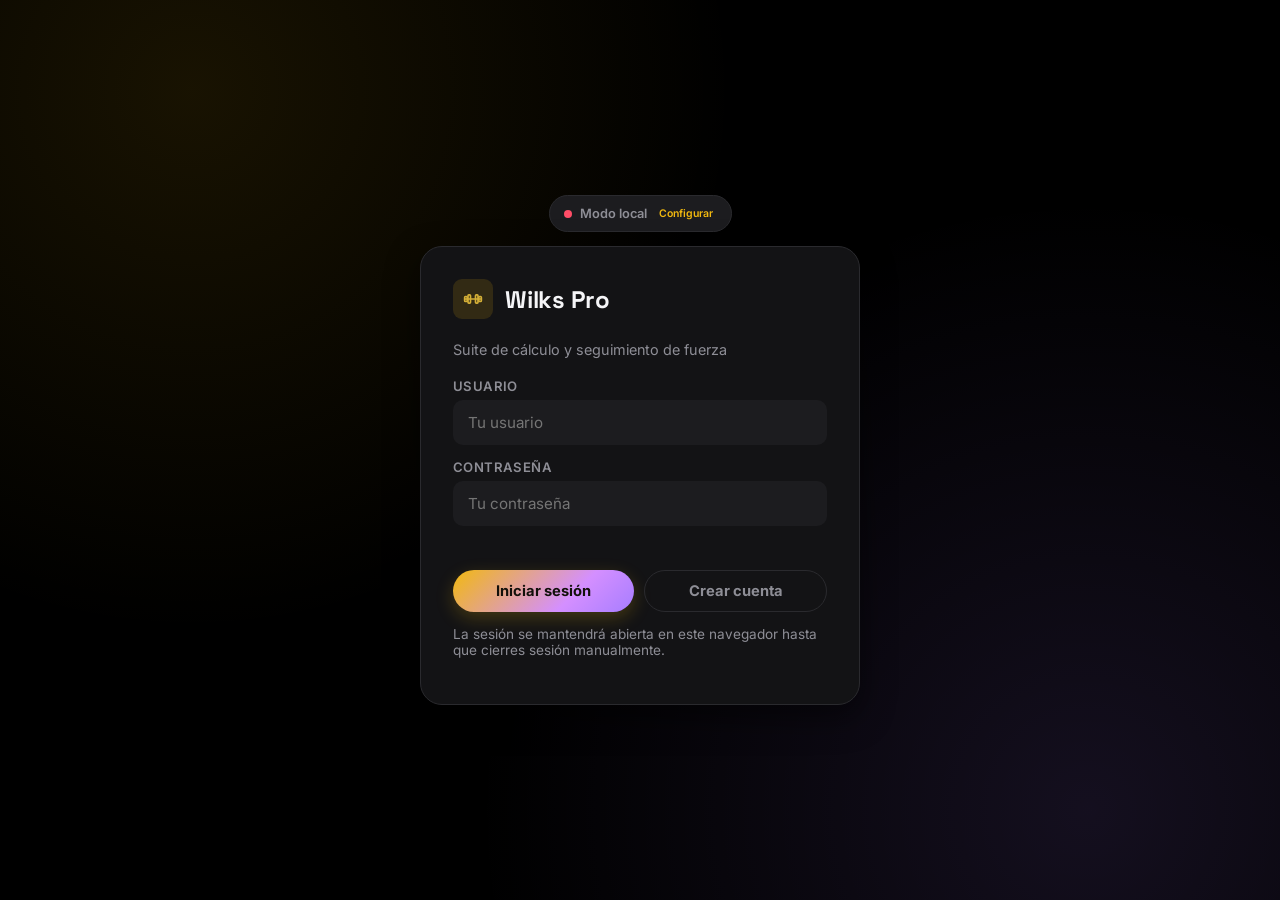
==== commit d2575079: "Add files via upload" ====
--- a/index.html
+++ b/index.html
@@ -116,7 +116,7 @@
     <input type="password" id="ghToken" placeholder="ghp_... o github_pat_...">
     <p class="muted" style="margin-top:10px;">
       Crea un token de acceso <strong>fine-grained</strong> en GitHub limitado a este repositorio, con permiso de lectura y escritura sobre "Contents". El token se guarda únicamente en este navegador/dispositivo. Usa un repositorio <strong>privado</strong>.
-      Los datos se guardan en varios archivos dentro de la carpeta indicada: <code>accounts.json</code>, <code>media.json</code>, <code>ranking.json</code>, <code>exercises.json</code> y <code>social.json</code>.
+      Los datos se guardan en varios archivos dentro de la carpeta indicada: <code>accounts.json</code>, <code>media.json</code>, <code>ranking.json</code>, <code>exercises.json</code>, <code>social.json</code>, <code>posts.json</code>, <code>messages.json</code>, <code>notifications.json</code> y <code>stories.json</code>.
     </p>
     <p class="error-text" id="ghConfigError"></p>
     <p class="msg-text" id="ghConfigMsg"></p>
--- a/style.css
+++ b/style.css
@@ -1,39 +1,48 @@
 :root{
-  --bg:#0e0e12; --sidebar-bg:#141419; --panel:#17171d; --panel-alt:#1e1e26; --panel-alt2:#24242c;
-  --border:#2a2a33; --gold:#d4af37; --gold-soft:rgba(212,175,55,0.14);
-  --text:#e7e7ea; --text-dim:#8b8b95;
-  --btn-bg:#1c0b3d; --btn-text:#b7a1ff; --btn-hover-bg:#2c1259; --btn-hover-text:#ffffff;
-  --danger:#e0546b; --danger-bg:#2c141b; --ok:#4caf7d; --ok-soft:rgba(76,175,125,0.14);
-  --shadow:0 10px 28px rgba(0,0,0,0.4);
-  --radius:10px; --radius-sm:6px;
+  --bg:#000000; --sidebar-bg:#080809; --panel:#131315; --panel-alt:#1c1c1f; --panel-alt2:#242428;
+  --border:#2a2a2e; --gold:#f2b90f; --gold-soft:rgba(242,185,15,0.14);
+  --purple:#a77dff; --accent-grad:linear-gradient(135deg, #f2b90f, #d48fff 65%, #a77dff);
+  --text:#f5f5f7; --text-dim:#8e8e96;
+  --btn-bg:#1c0b3d; --btn-text:#c9b6ff; --btn-hover-bg:#2c1259; --btn-hover-text:#ffffff;
+  --danger:#ff4d67; --danger-bg:#2c141b; --ok:#3ddc84; --ok-soft:rgba(61,220,132,0.14);
+  --shadow:0 12px 32px rgba(0,0,0,0.5); --shadow-sm:0 4px 14px rgba(0,0,0,0.35);
+  --radius:16px; --radius-sm:10px; --radius-lg:22px; --radius-full:999px;
+  --ease:cubic-bezier(.22,1,.36,1); --ease-spring:cubic-bezier(.34,1.56,.64,1);
+  --dur-fast:.14s; --dur-base:.24s; --dur-slow:.4s;
   --font-display:'Space Grotesk', 'Segoe UI', sans-serif;
   --font-body:'Inter', 'Segoe UI', sans-serif;
 }
 body.theme-light{
-  --bg:#f1f0f4; --sidebar-bg:#ffffff; --panel:#ffffff; --panel-alt:#f5f4f9; --panel-alt2:#ece9f4;
-  --border:#e0ddea; --gold:#96731a; --gold-soft:rgba(150,115,26,0.10);
-  --text:#221c34; --text-dim:#6c6680;
+  --bg:#f7f7f9; --sidebar-bg:#ffffff; --panel:#ffffff; --panel-alt:#f4f3f7; --panel-alt2:#ebe9f2;
+  --border:#e5e3ec; --gold:#a3760a; --gold-soft:rgba(163,118,10,0.10);
+  --purple:#7b4fd6; --accent-grad:linear-gradient(135deg, #a3760a, #7b4fd6 65%, #6a3fd0);
+  --text:#17151f; --text-dim:#6b6878;
   --btn-bg:#1c0b3d; --btn-text:#e3d8ff; --btn-hover-bg:#2c1259; --btn-hover-text:#ffffff;
-  --danger:#c02e46; --danger-bg:#fce6ea; --ok:#1f7a4d; --ok-soft:#e2f5ea;
-  --shadow:0 10px 26px rgba(70,50,120,0.12);
+  --danger:#d21f42; --danger-bg:#fce6ea; --ok:#178a51; --ok-soft:#e2f5ea;
+  --shadow:0 12px 30px rgba(70,50,120,0.14); --shadow-sm:0 4px 12px rgba(70,50,120,0.08);
 }
 *{box-sizing:border-box;}
-html,body{height:100%;}
+html,body{height:100%; scroll-behavior:smooth;}
 body{
   font-family:var(--font-body);
   background:var(--bg); color:var(--text); margin:0; padding:0;
-  transition:background .25s, color .25s;
+  transition:background var(--dur-base) var(--ease), color var(--dur-base) var(--ease);
   -webkit-font-smoothing:antialiased;
 }
-h1,h2,h3{font-family:var(--font-display); letter-spacing:.2px;}
+h1,h2,h3{font-family:var(--font-display); letter-spacing:-.01em; font-weight:700;}
 a{color:var(--gold);}
 svg.ic{flex-shrink:0; display:inline-block; vertical-align:middle;}
 
-.center-wrap{display:flex; align-items:center; justify-content:center; min-height:100vh; padding:24px; flex-direction:column; gap:14px;}
+.center-wrap{
+  display:flex; align-items:center; justify-content:center; min-height:100vh; padding:24px; flex-direction:column; gap:14px;
+  background:
+    radial-gradient(circle at 15% 10%, rgba(242,185,15,.10), transparent 40%),
+    radial-gradient(circle at 85% 90%, rgba(167,125,255,.12), transparent 45%);
+}
 .container{
-  background:var(--panel); border:1px solid var(--border); border-radius:var(--radius); box-shadow:var(--shadow);
+  background:var(--panel); border:1px solid var(--border); border-radius:var(--radius-lg); box-shadow:var(--shadow);
   width:100%; max-width:440px; padding:32px; box-sizing:border-box; text-align:left;
-  animation:fadeIn .25s ease;
+  animation:cardEnter var(--dur-slow) var(--ease) both;
 }
 .container .brand-mark{display:flex; align-items:center; gap:12px; margin-bottom:22px;}
 .container .brand-mark .mark{width:40px; height:40px; border-radius:9px; background:var(--gold-soft); display:flex; align-items:center; justify-content:center;}
@@ -43,24 +52,25 @@
 .input-group{display:flex; align-items:center; gap:8px; margin-top:6px;}
 .input-group input{margin-top:0;}
 input[type="number"], input[type="text"], input[type="password"], input[type="date"], select, textarea{
-  width:100%; padding:11px 12px; border:1px solid var(--border); border-radius:var(--radius-sm);
+  width:100%; padding:12px 14px; border:1.5px solid transparent; border-radius:var(--radius-sm);
   background:var(--panel-alt); color:var(--text); font-size:.95em; font-family:var(--font-body); margin-top:6px;
   -moz-appearance:none; -webkit-appearance:none; appearance:none;
+  transition:border-color var(--dur-fast) var(--ease), box-shadow var(--dur-fast) var(--ease), background var(--dur-fast) var(--ease);
 }
 input[type="file"]{display:none;}
-input:focus, select:focus, textarea:focus{outline:2px solid var(--gold); outline-offset:1px; border-color:var(--gold);}
+input:focus, select:focus, textarea:focus{outline:none; border-color:var(--gold); box-shadow:0 0 0 4px var(--gold-soft); background:var(--panel-alt2);}
 input[type="number"]::-webkit-inner-spin-button, input[type="number"]::-webkit-outer-spin-button{-webkit-appearance:none; margin:0;}
 textarea{resize:vertical; min-height:64px;}
 .button-group{display:flex; gap:10px; margin-top:20px; flex-wrap:wrap;}
 button{
-  font-family:var(--font-body); border:1px solid var(--border); border-radius:var(--radius-sm); padding:11px 16px;
-  font-size:.92em; font-weight:600; cursor:pointer; background:var(--btn-bg); color:var(--btn-text);
+  font-family:var(--font-body); border:1px solid var(--border); border-radius:var(--radius-full); padding:11px 20px;
+  font-size:.92em; font-weight:700; cursor:pointer; background:var(--btn-bg); color:var(--btn-text);
   display:inline-flex; align-items:center; justify-content:center; gap:8px;
-  transition:background-color .15s, color .15s, border-color .15s, transform .08s;
-}
-button:hover{background:var(--btn-hover-bg); color:var(--btn-hover-text); border-color:var(--btn-hover-bg);}
-button:active{transform:scale(0.97);}
-button:disabled{opacity:.5; cursor:not-allowed;}
+  transition:background-color var(--dur-fast) var(--ease), color var(--dur-fast) var(--ease), border-color var(--dur-fast) var(--ease), transform var(--dur-fast) var(--ease-spring), box-shadow var(--dur-fast) var(--ease), filter var(--dur-fast) var(--ease);
+}
+button:hover{background:var(--btn-hover-bg); color:var(--btn-hover-text); border-color:var(--btn-hover-bg); transform:translateY(-1px);}
+button:active{transform:scale(0.94); filter:brightness(.94);}
+button:disabled{opacity:.5; cursor:not-allowed; transform:none;}
 button.flex1{flex:1;}
 button.danger{background:var(--danger-bg); color:var(--danger); border-color:var(--danger);}
 button.danger:hover{background:var(--danger); color:#fff;}
@@ -68,9 +78,13 @@
 button.ghost:hover{color:var(--text); border-color:var(--text-dim); background:var(--panel-alt);}
 button.ghost.danger{color:var(--danger); border-color:var(--danger); background:transparent;}
 button.ghost.danger:hover{background:var(--danger-bg);}
-button.small{padding:7px 12px; font-size:.82em;}
-button.link-btn{background:transparent; border:none; color:var(--gold); padding:4px; font-weight:600;}
-button.link-btn:hover{background:transparent; color:var(--text); text-decoration:underline;}
+button.small{padding:7px 14px; font-size:.82em;}
+button.link-btn{background:transparent; border:none; color:var(--gold); padding:4px; font-weight:600; border-radius:6px;}
+button.link-btn:hover{background:transparent; color:var(--text); text-decoration:underline; transform:none;}
+#loginBtn, #registerBtn, #publishPostBtn, #ghConnectBtn{
+  background:var(--accent-grad); color:#12100a; border:none; box-shadow:0 6px 18px rgba(242,185,15,.22);
+}
+#loginBtn:hover, #registerBtn:hover, #publishPostBtn:hover, #ghConnectBtn:hover{filter:brightness(1.06); transform:translateY(-1px); box-shadow:0 8px 22px rgba(242,185,15,.3);}
 .full-width{width:100%;}
 .error-text{color:var(--danger); font-size:.84em; min-height:1.2em; margin-top:8px;}
 .msg-text{color:var(--gold); font-size:.84em; min-height:1.2em; margin-top:8px;}
@@ -94,36 +108,70 @@
 .avatar-sm{width:20px; height:20px; border-radius:50%; object-fit:cover; margin-right:2px; vertical-align:middle;}
 
 #appScreen{display:flex; min-height:100vh;}
-.sidebar{width:236px; flex-shrink:0; background:var(--sidebar-bg); border-right:1px solid var(--border); display:flex; flex-direction:column; padding:20px 14px; position:sticky; top:0; height:100vh;}
-.sidebar .brand{display:flex; align-items:center; gap:10px; padding:6px 8px 22px;}
-.sidebar .brand .mark{width:34px; height:34px; border-radius:8px; background:var(--gold-soft); display:flex; align-items:center; justify-content:center;}
-.sidebar .brand .name{font-family:var(--font-display); font-weight:700; font-size:1.05em; line-height:1.1;}
-.sidebar .brand .tag{font-size:.68em; color:var(--text-dim); text-transform:uppercase; letter-spacing:.6px;}
-.side-nav{display:flex; flex-direction:column; gap:2px;}
-.side-link{display:flex; align-items:center; gap:11px; padding:10px 12px; border-radius:8px; text-align:left; color:var(--text-dim); background:transparent; border:1px solid transparent; width:100%; font-weight:600; font-size:.88em;}
+.sidebar{width:250px; flex-shrink:0; background:var(--sidebar-bg); border-right:1px solid var(--border); display:flex; flex-direction:column; padding:22px 14px; position:sticky; top:0; height:100vh;}
+.sidebar .brand{display:flex; align-items:center; gap:10px; padding:6px 8px 26px;}
+.sidebar .brand .mark{width:36px; height:36px; border-radius:11px; background:var(--accent-grad); display:flex; align-items:center; justify-content:center; box-shadow:0 4px 14px rgba(242,185,15,.25);}
+.sidebar .brand .mark svg{stroke:#141419;}
+.sidebar .brand .name{font-family:var(--font-display); font-weight:800; font-size:1.1em; line-height:1.1;}
+.sidebar .brand .tag{font-size:.66em; color:var(--text-dim); text-transform:uppercase; letter-spacing:.7px;}
+.side-nav{display:flex; flex-direction:column; gap:4px;}
+.side-link{
+  display:flex; align-items:center; gap:14px; padding:12px 14px; border-radius:var(--radius-full); text-align:left;
+  color:var(--text-dim); background:transparent; border:1px solid transparent; width:100%; font-weight:700; font-size:.92em;
+  transition:background var(--dur-fast) var(--ease), color var(--dur-fast) var(--ease), transform var(--dur-fast) var(--ease-spring);
+}
 .side-link.active{background:var(--gold-soft); color:var(--gold); border-color:transparent;}
-.side-link:hover{color:var(--text); background:var(--panel-alt); border-color:transparent;}
+.side-link:hover{color:var(--text); background:var(--panel-alt); border-color:transparent; transform:translateX(2px);}
+.side-link:active{transform:scale(.96);}
 .sidebar-footer{margin-top:auto; padding-top:14px; border-top:1px solid var(--border);}
 .sidebar-footer .side-link{color:var(--text-dim);}
 
 .main-area{flex:1; min-width:0; display:flex; flex-direction:column;}
-.topbar{display:flex; align-items:center; justify-content:space-between; gap:14px; padding:18px 28px; border-bottom:1px solid var(--border); flex-wrap:wrap;}
+.topbar{
+  display:flex; align-items:center; justify-content:space-between; gap:14px; padding:16px 28px; border-bottom:1px solid var(--border);
+  flex-wrap:wrap; position:sticky; top:0; z-index:45; background:var(--bg); background:color-mix(in srgb, var(--bg) 82%, transparent);
+  backdrop-filter:blur(14px); -webkit-backdrop-filter:blur(14px);
+}
 .topbar-title{font-family:var(--font-display); font-size:1.3em; font-weight:700;}
 .topbar-actions{display:flex; align-items:center; gap:10px; flex-wrap:wrap;}
+.topbar-icon-btn{position:relative; background:transparent; border:1px solid var(--border); color:var(--text-dim); padding:8px; border-radius:50%; line-height:0; display:flex; align-items:center; justify-content:center;}
+.topbar-icon-btn:hover{color:var(--gold); border-color:var(--gold);}
+.topbar-icon-btn .badge-dot{position:absolute; top:-2px; right:-2px; margin:0;}
 .chip{display:inline-flex; align-items:center; gap:6px; background:var(--panel-alt); border:1px solid var(--border); color:var(--text-dim); padding:6px 12px; border-radius:20px; font-size:.8em; font-weight:600;}
 .content{padding:24px 28px 40px; max-width:1080px; width:100%;}
 
 .tab-panel{display:none;}
-.tab-panel.active{display:block; animation:fadeIn .2s ease;}
+.tab-panel.active{display:block; animation:tabEnter var(--dur-slow) var(--ease) both;}
 @keyframes fadeIn{from{opacity:0; transform:translateY(4px);} to{opacity:1; transform:none;}}
-
-.panel-card{background:var(--panel); border:1px solid var(--border); border-radius:var(--radius); box-shadow:var(--shadow); padding:22px; margin-bottom:18px; transition:border-color .2s;}
+@keyframes tabEnter{from{opacity:0; transform:translateY(10px) scale(.99);} to{opacity:1; transform:none;}}
+@keyframes cardEnter{from{opacity:0; transform:translateY(8px);} to{opacity:1; transform:none;}}
+@keyframes likePop{0%{transform:scale(1);} 35%{transform:scale(1.35);} 60%{transform:scale(.9);} 100%{transform:scale(1);}}
+@keyframes shimmer{0%{background-position:-200% 0;} 100%{background-position:200% 0;}}
+.skeleton{
+  border-radius:var(--radius-sm); background:linear-gradient(90deg, var(--panel-alt) 25%, var(--panel-alt2) 50%, var(--panel-alt) 75%);
+  background-size:200% 100%; animation:shimmer 1.4s ease-in-out infinite;
+}
+.post-action-btn.liked svg, .post-action-btn:active svg{animation:likePop .35s var(--ease-spring);}
+
+.panel-card{
+  background:var(--panel); border:1px solid var(--border); border-radius:var(--radius-lg); box-shadow:var(--shadow-sm);
+  padding:22px; margin-bottom:16px; transition:border-color var(--dur-base) var(--ease), box-shadow var(--dur-base) var(--ease), transform var(--dur-base) var(--ease);
+  animation:cardEnter var(--dur-slow) var(--ease) both;
+}
 h2{color:var(--text); font-size:1.08em; margin:0 0 14px; font-weight:700;}
 h3{color:var(--text); font-size:.98em; margin:16px 0 8px; font-weight:700;}
 .grid{display:grid; gap:14px;}
 .grid-2{grid-template-columns:repeat(auto-fit, minmax(230px,1fr));}
 .grid-3{grid-template-columns:repeat(auto-fit, minmax(150px,1fr));}
 .grid-4{grid-template-columns:repeat(auto-fit, minmax(130px,1fr));}
+.grid-6{grid-template-columns:repeat(auto-fit, minmax(84px,1fr));}
+
+/* ---- Rango / XP de retos ---- */
+.rank-hero{display:flex; align-items:center; gap:16px; flex-wrap:wrap;}
+.rank-hero-badge{width:56px; height:56px; border-radius:50%; border:2px solid; display:flex; align-items:center; justify-content:center; flex-shrink:0; background:var(--panel-alt2);}
+.challenge-level-grid{gap:8px;}
+.challenge-tier-btn{font-size:.74em; font-weight:700; letter-spacing:.2px;}
+.challenge-tier-btn.achieved{background:transparent;}
 
 .stat-card{background:var(--panel-alt); border:1px solid var(--border); border-radius:var(--radius-sm); padding:16px; transition:transform .15s, border-color .15s;}
 .stat-card:hover{transform:translateY(-2px); border-color:var(--gold);}
@@ -151,7 +199,11 @@
 @keyframes slideIn{from{transform:translateX(24px); opacity:0;} to{transform:none; opacity:1;}}
 
 .subtab-bar{display:flex; gap:4px; border-bottom:1px solid var(--border); margin-bottom:18px; overflow-x:auto;}
-.subtab-btn{background:transparent; color:var(--text-dim); font-size:.85em; padding:10px 14px; border:none; border-bottom:2px solid transparent; border-radius:0; white-space:nowrap;}
+.subtab-btn{background:transparent; color:var(--text-dim); font-size:.85em; padding:10px 14px; border:none; border-bottom:2px solid transparent; border-radius:0; white-space:nowrap; transition:color var(--dur-fast) var(--ease), border-color var(--dur-fast) var(--ease);}
+.community-nav{display:grid; grid-template-columns:repeat(4, 1fr); overflow-x:visible; gap:2px;}
+.community-nav .subtab-btn{display:flex; flex-direction:column; align-items:center; justify-content:center; gap:3px; padding:10px 4px; position:relative; white-space:normal;}
+.community-nav .subtab-btn span:not(.badge-dot){font-size:.72em; font-weight:600;}
+.community-nav .subtab-btn .badge-dot{position:absolute; top:4px; right:18%; margin:0;}
 .subtab-btn.active{color:var(--gold); border-bottom-color:var(--gold); background:transparent;}
 .subtab-btn:hover{color:var(--text); background:transparent; border-color:transparent; border-bottom-color:var(--border);}
 .sub-panel{display:none;}
@@ -171,21 +223,55 @@
 .row{display:flex; gap:10px; align-items:center; flex-wrap:wrap;}
 
 /* Barbell / plate visualization (profile / side view) */
-.barbell-row{display:flex; align-items:center; gap:0; margin:20px 0; overflow-x:auto; padding:14px 0;}
-.bar-end{width:16px; height:16px; border-radius:3px; background:var(--panel-alt2); border:1px solid var(--border); flex-shrink:0;}
-.bar-line{flex:0 0 36px; height:9px; background:linear-gradient(180deg, var(--text-dim), var(--panel-alt2)); flex-shrink:0; border-radius:2px;}
+.barbell-row{
+  display:flex; align-items:center; gap:0; margin:22px 0; overflow-x:auto; padding:26px 18px;
+  background:linear-gradient(180deg, rgba(255,255,255,0.025), transparent 60%), var(--panel-alt);
+  border:1px solid var(--border); border-radius:var(--radius-sm);
+}
+.bar-end{
+  width:14px; height:18px; border-radius:2px; flex-shrink:0;
+  background:linear-gradient(180deg, #55555c, #1c1c1f);
+  box-shadow:inset 0 1px 1px rgba(255,255,255,.1), 0 2px 4px rgba(0,0,0,.4);
+}
+.bar-line{
+  flex:0 0 46px; height:9px; flex-shrink:0; border-radius:2px;
+  background:repeating-linear-gradient(90deg, #55555c 0, #55555c 2px, #2b2b2f 2px, #2b2b2f 4px);
+  box-shadow:inset 0 1px 1px rgba(255,255,255,.12), 0 2px 5px rgba(0,0,0,.3);
+}
 .plate-stack{display:flex; align-items:center;}
-.bar-collar{width:7px; height:38px; background:var(--gold); border-radius:2px; margin-left:3px; flex-shrink:0;}
+.bar-collar{
+  width:7px; height:34px; border-radius:1px; margin-left:5px; flex-shrink:0;
+  background:linear-gradient(180deg, #cbab52, var(--gold) 50%, #8a6c1f);
+  box-shadow:0 2px 6px rgba(0,0,0,.35);
+}
 .plate-disc{
-  border-radius:40% / 50%; position:relative; flex-shrink:0; border:2px solid rgba(0,0,0,.35);
-  animation:plateDropIn .35s ease both;
-  background-image:linear-gradient(180deg, rgba(255,255,255,.28), rgba(255,255,255,0) 45%);
-  box-shadow:1px 0 4px rgba(0,0,0,.25);
-}
-@keyframes plateDropIn{from{transform:scale(0.4) translateY(-10px); opacity:0;} to{transform:none; opacity:1;}}
-.plate-legend{display:flex; gap:10px; flex-wrap:wrap; margin-top:10px;}
-.plate-legend-item{display:flex; align-items:center; gap:6px; font-size:.74em; color:var(--text-dim);}
-.plate-legend-dot{width:12px; height:12px; border-radius:50%; border:1px solid rgba(0,0,0,.3); flex-shrink:0;}
+  border-radius:34% / 50%; position:relative; flex-shrink:0; border:1.5px solid; box-sizing:border-box;
+  display:flex; align-items:center; justify-content:center;
+  animation:plateDropIn .32s cubic-bezier(.3,1.2,.6,1) both;
+  background-image:
+    linear-gradient(105deg, rgba(255,255,255,.16) 0%, rgba(255,255,255,0) 18%, rgba(255,255,255,0) 82%, rgba(0,0,0,.28) 100%),
+    linear-gradient(180deg, rgba(255,255,255,.1), rgba(255,255,255,0) 30%, rgba(0,0,0,.05) 60%, rgba(0,0,0,.2) 100%);
+  box-shadow:1px 3px 6px rgba(0,0,0,.45), 0 6px 10px rgba(0,0,0,.2);
+}
+.plate-disc::before{
+  content:''; position:absolute; left:50%; top:50%; transform:translate(-50%,-50%);
+  width:30%; height:20%; min-width:4px; min-height:4px; border-radius:50%;
+  background:radial-gradient(circle at 32% 30%, rgba(255,255,255,.3), rgba(0,0,0,.55) 75%);
+  box-shadow:inset 0 0 2px rgba(0,0,0,.6), 0 0 0 1px rgba(255,255,255,.06);
+  pointer-events:none;
+}
+.plate-disc::after{
+  content:''; position:absolute; inset:0; border-radius:inherit; pointer-events:none;
+  box-shadow:inset 0 0 0 1.5px rgba(0,0,0,.22), inset 2px 0 3px rgba(255,255,255,.1), inset -2px 0 5px rgba(0,0,0,.3);
+}
+.plate-disc-label{
+  writing-mode:vertical-rl; text-orientation:mixed; font-family:var(--font-display); font-weight:700;
+  font-size:.68em; letter-spacing:.2px; opacity:.92; pointer-events:none; user-select:none; z-index:1;
+}
+@keyframes plateDropIn{from{transform:scale(0.7) translateY(-10px); opacity:0;} to{transform:none; opacity:1;}}
+.plate-legend{display:flex; gap:8px; flex-wrap:wrap; margin-top:14px;}
+.plate-legend-item{display:flex; align-items:center; gap:6px; font-size:.74em; color:var(--text-dim); background:var(--panel-alt2); border:1px solid var(--border); padding:5px 11px; border-radius:6px; font-weight:600;}
+.plate-legend-dot{width:11px; height:11px; border-radius:50%; border:1px solid; flex-shrink:0;}
 
 .list-item{background:var(--panel-alt); border:1px solid var(--border); border-radius:var(--radius-sm); padding:12px 14px; margin-bottom:8px; display:flex; justify-content:space-between; align-items:center; gap:10px; flex-wrap:wrap; animation:fadeIn .2s ease;}
 .wk-thumb{width:60px; height:60px; object-fit:cover; border-radius:6px; flex-shrink:0; cursor:pointer; background:var(--panel-alt2);}
@@ -235,6 +321,108 @@
 .profile-card{cursor:pointer; transition:transform .15s, border-color .15s;}
 .profile-card:hover{transform:translateY(-2px); border-color:var(--gold);}
 
+/* ---- Ajustes: barra de cuenta con cierre de sesión accesible ---- */
+.settings-account-bar{display:flex; align-items:center; justify-content:space-between; gap:12px; flex-wrap:wrap; margin-bottom:16px;}
+
+/* ---- Sesión activa: dato de referencia de la última sesión ---- */
+.prev-session-hint{margin:4px 0 0; font-size:.76em; display:flex; align-items:center; gap:5px;}
+.prev-hint-input::placeholder{color:var(--text-dim); opacity:.55; font-style:italic;}
+.prev-hint-input::-webkit-input-placeholder{color:var(--text-dim); opacity:.55; font-style:italic;}
+
+/* ---- Badge de notificación en pestañas ---- */
+.badge-dot{display:inline-flex; align-items:center; justify-content:center; min-width:16px; height:16px; padding:0 4px; margin-left:6px; background:var(--danger); color:#fff; border-radius:20px; font-size:.68em; font-weight:700; vertical-align:middle;}
+
+/* ---- Composer del feed social ---- */
+.composer-card{padding-bottom:16px;}
+.composer-avatar{width:44px; height:44px; flex-shrink:0;}
+.composer-card textarea{resize:none; overflow:hidden; min-height:44px; font-family:var(--font-body);}
+.post-image-preview{position:relative; margin-top:10px; border-radius:var(--radius-sm); overflow:hidden; border:1px solid var(--border); max-width:320px;}
+.post-image-preview img{width:100%; display:block; max-height:280px; object-fit:cover;}
+.post-image-preview .remove-image-btn{position:absolute; top:8px; right:8px; width:28px; height:28px; border-radius:50%; background:rgba(0,0,0,.6); color:#fff; border:none; padding:0; display:flex; align-items:center; justify-content:center; font-size:.9em; line-height:1;}
+.composer-actions{display:flex; align-items:center; justify-content:space-between; margin-top:10px; gap:10px; flex-wrap:wrap;}
+.composer-tools{display:flex; align-items:center; gap:4px;}
+.icon-btn{background:transparent; border:1px solid transparent; color:var(--text-dim); padding:8px; border-radius:50%; line-height:0;}
+.icon-btn:hover{color:var(--gold); background:var(--gold-soft); border-color:transparent;}
+#postCharCount{font-size:.72em; margin-left:6px;}
+
+/* ---- Filtro del feed ---- */
+.feed-filter-bar{display:flex; align-items:center; gap:8px; margin-bottom:14px; flex-wrap:wrap;}
+.chip-filter{background:var(--panel-alt); color:var(--text-dim); border:1px solid var(--border); border-radius:20px; padding:7px 14px; font-size:.8em; font-weight:600;}
+.chip-filter.active{background:var(--gold-soft); color:var(--gold); border-color:transparent;}
+.chip-filter:hover{color:var(--text); border-color:var(--text-dim);}
+
+/* ---- Tarjetas de publicación ---- */
+.post-card{background:var(--panel); border:1px solid var(--border); border-radius:var(--radius-lg); box-shadow:var(--shadow-sm); padding:18px; margin-bottom:14px; animation:cardEnter var(--dur-base) var(--ease) both; transition:border-color var(--dur-base) var(--ease), transform var(--dur-base) var(--ease);}
+.post-head{display:flex; align-items:flex-start; justify-content:space-between; gap:10px;}
+.post-author{cursor:pointer; color:var(--text);}
+.post-author:hover{color:var(--gold);}
+.post-time{font-size:.75em; margin-top:1px;}
+.post-menu-btn{color:var(--text-dim);}
+.post-menu-btn:hover{color:var(--danger); background:var(--danger-bg);}
+.post-text{margin:10px 0 0; white-space:pre-wrap; line-height:1.5; color:var(--text);}
+.post-image{margin-top:10px; border-radius:var(--radius-sm); overflow:hidden; border:1px solid var(--border);}
+.post-image img{width:100%; max-height:460px; object-fit:cover; display:block; cursor:zoom-in;}
+.post-actions{display:flex; gap:6px; margin-top:12px; padding-top:10px; border-top:1px solid var(--border);}
+.post-action-btn{flex:1; background:transparent; border:1px solid transparent; color:var(--text-dim); display:flex; align-items:center; justify-content:center; gap:6px; padding:8px; font-size:.85em; font-weight:600; border-radius:var(--radius-sm);}
+.post-action-btn:hover{background:var(--panel-alt); color:var(--text); border-color:transparent;}
+.post-action-btn.liked{color:var(--danger);}
+.post-action-btn.liked svg{fill:var(--danger); stroke:var(--danger);}
+.post-comments{margin-top:10px; padding-top:10px; border-top:1px solid var(--border);}
+.post-comments-list{max-height:260px; overflow-y:auto;}
+.post-comment{background:var(--panel-alt); border-radius:var(--radius-sm); padding:8px 10px; margin-bottom:6px; font-size:.87em;}
+.post-comment strong{color:var(--gold); margin-right:6px; cursor:pointer;}
+.post-comment strong:hover{text-decoration:underline;}
+
+/* ---- Menciones y hashtags dentro del texto ---- */
+.post-mention, .post-hashtag{color:var(--gold); font-weight:600; cursor:pointer;}
+.post-mention:hover, .post-hashtag:hover{text-decoration:underline;}
+
+/* ---- Reacciones múltiples ---- */
+.post-reaction-wrap{position:relative; flex:1;}
+.post-reaction-summary{display:flex; gap:6px; margin-top:8px; font-size:.82em; flex-wrap:wrap;}
+.post-reaction-summary span{background:var(--panel-alt2); border:1px solid var(--border); border-radius:20px; padding:2px 9px;}
+.reaction-picker{
+  position:absolute; bottom:calc(100% + 6px); left:0; display:flex; gap:4px; background:var(--panel);
+  border:1px solid var(--border); border-radius:24px; padding:6px 8px; box-shadow:var(--shadow); z-index:20;
+  animation:fadeIn .15s ease;
+}
+.reaction-picker-btn{background:transparent; border:none; padding:4px 6px; font-size:1.25em; line-height:1; border-radius:50%; transition:transform .12s;}
+.reaction-picker-btn:hover, .reaction-picker-btn.active{transform:scale(1.25); background:var(--panel-alt2);}
+
+/* ---- Edición inline de publicación ---- */
+.post-edit-box{margin-top:10px;}
+.post-edit-box textarea{width:100%; font-family:var(--font-body);}
+
+/* ---- Perfil: estadísticas de seguidores ---- */
+.profile-stat-row{display:flex; gap:16px; margin-top:8px; font-size:.86em; color:var(--text-dim); flex-wrap:wrap;}
+.profile-stat-row strong{color:var(--text);}
+
+/* ---- Centro de notificaciones ---- */
+.notif-item{cursor:pointer;}
+.notif-item.unread{border-left:3px solid var(--gold); background:var(--gold-soft);}
+.notif-icon{width:32px; height:32px; border-radius:50%; background:var(--panel-alt2); display:flex; align-items:center; justify-content:center; flex-shrink:0; color:var(--gold);}
+
+/* ---- Mensajería directa ---- */
+.dm-shell{display:flex; gap:0; padding:0; overflow:hidden; min-height:520px;}
+.dm-sidebar{width:280px; flex-shrink:0; border-right:1px solid var(--border); padding:16px; overflow-y:auto; max-height:640px;}
+.dm-sidebar-head label{margin-top:0;}
+.dm-conv-item{display:flex; align-items:center; gap:10px; padding:9px 8px; border-radius:var(--radius-sm); cursor:pointer;}
+.dm-conv-item:hover{background:var(--panel-alt);}
+.dm-conv-item.active{background:var(--gold-soft);}
+.dm-last-msg{font-size:.78em; white-space:nowrap; overflow:hidden; text-overflow:ellipsis; max-width:150px;}
+.dm-unread-badge{background:var(--gold); color:#141419; border-radius:20px; min-width:18px; height:18px; font-size:.68em; font-weight:700; display:flex; align-items:center; justify-content:center; padding:0 5px;}
+.dm-chat{flex:1; display:flex; flex-direction:column; min-width:0;}
+.dm-empty{margin:auto; text-align:center; padding:30px;}
+.dm-chat-head{display:flex; align-items:center; gap:10px; padding:14px 18px; border-bottom:1px solid var(--border);}
+.dm-messages{flex:1; overflow-y:auto; padding:16px 18px; display:flex; flex-direction:column; gap:8px; max-height:460px;}
+.dm-bubble{max-width:72%; padding:9px 12px; border-radius:14px; font-size:.9em; line-height:1.4;}
+.dm-bubble.me{align-self:flex-end; background:var(--gold-soft); color:var(--text); border-bottom-right-radius:4px;}
+.dm-bubble.them{align-self:flex-start; background:var(--panel-alt); color:var(--text); border-bottom-left-radius:4px;}
+.dm-bubble-time{font-size:.68em; color:var(--text-dim); margin-top:3px; text-align:right;}
+.dm-input-row{display:flex; gap:8px; padding:12px 16px; border-top:1px solid var(--border); align-items:center;}
+.dm-input-row input{margin:0; flex:1;}
+.dm-input-row button{padding:11px 14px; display:flex; align-items:center; justify-content:center;}
+
 .switch{position:relative; display:inline-block; width:42px; height:23px; flex-shrink:0;}
 .switch input{opacity:0; width:0; height:0;}
 .slider-toggle{position:absolute; cursor:pointer; inset:0; background:var(--panel-alt2); border:1px solid var(--border); border-radius:24px; transition:.2s;}
@@ -251,18 +439,194 @@
   #appScreen{flex-direction:column;}
   .sidebar{display:none;}
   .mobile-nav{
-    display:flex; position:fixed; bottom:0; left:0; right:0; background:var(--sidebar-bg);
+    display:flex; position:fixed; bottom:0; left:0; right:0; background:var(--sidebar-bg); background:color-mix(in srgb, var(--sidebar-bg) 88%, transparent);
+    backdrop-filter:blur(18px); -webkit-backdrop-filter:blur(18px);
     border-top:1px solid var(--border); z-index:60; overflow-x:auto; padding:6px 4px calc(6px + env(safe-area-inset-bottom));
-    box-shadow:0 -6px 18px rgba(0,0,0,.25);
+    box-shadow:0 -8px 24px rgba(0,0,0,.3);
   }
   .mobile-nav-item{
-    flex:0 0 auto; display:flex; flex-direction:column; align-items:center; gap:3px; padding:8px 14px;
-    color:var(--text-dim); background:transparent; border:none; font-size:.64em; font-weight:600; min-width:62px;
+    flex:0 0 auto; display:flex; flex-direction:column; align-items:center; gap:3px; padding:8px 14px; position:relative;
+    color:var(--text-dim); background:transparent; border:none; font-size:.62em; font-weight:700; min-width:62px;
+    transition:color var(--dur-fast) var(--ease), transform var(--dur-fast) var(--ease-spring);
   }
+  .mobile-nav-item svg{transition:transform var(--dur-fast) var(--ease-spring);}
   .mobile-nav-item.active{color:var(--gold);}
+  .mobile-nav-item.active svg{transform:scale(1.14) translateY(-1px);}
+  .mobile-nav-item.active::after{content:''; position:absolute; top:1px; left:50%; transform:translateX(-50%); width:4px; height:4px; border-radius:50%; background:var(--gold);}
+  .mobile-nav-item:active{transform:scale(.9);}
   .content{padding:16px 14px 92px;}
-  .topbar{padding:14px 16px; position:sticky; top:0; z-index:40; background:var(--bg);}
+  .topbar{padding:12px 16px; position:sticky; top:0; z-index:45;}
   .panel-card{padding:16px;}
   button{padding:12px 16px;}
   .grid-4{grid-template-columns:repeat(2, 1fr);}
-}
+
+  .dm-shell{flex-direction:column; min-height:0;}
+  .dm-sidebar{width:auto; max-height:220px; border-right:none; border-bottom:1px solid var(--border);}
+  .dm-messages{max-height:340px;}
+  .dm-bubble{max-width:85%;}
+  .post-image img{max-height:320px;}
+  .feed-filter-bar{gap:6px;}
+  .composer-avatar{width:36px; height:36px;}
+
+  /* ---- Comunidad: ajustes específicos para móvil ---- */
+  .post-card{padding:14px; margin-bottom:10px; border-radius:var(--radius-sm);}
+  .composer-card{padding:14px 14px 12px;}
+  .composer-card textarea{font-size:.95em;}
+  .composer-actions{gap:8px;}
+  .post-actions{gap:2px;}
+  .post-action-btn{padding:9px 4px; font-size:.8em; min-height:40px;}
+  .post-action-btn span{font-size:.95em;}
+  .reaction-picker{left:auto; right:0; padding:5px 6px;}
+  .reaction-picker-btn{font-size:1.1em; padding:5px;}
+  .post-reaction-summary span{font-size:.78em; padding:2px 7px;}
+  .subtab-bar{gap:2px; margin-bottom:14px;}
+  .subtab-btn{padding:9px 10px; font-size:.78em;}
+  .dm-conv-item{padding:10px 6px;}
+  .dm-last-msg{max-width:110px;}
+  .notif-item{padding:10px;}
+  .notif-icon{width:28px; height:28px;}
+  .profile-stat-row{gap:12px; font-size:.8em;}
+  #feedSearchInput{font-size:.9em;}
+  .panel-card{overflow-x:hidden;}
+
+  /* ---- Nuevas funciones sociales en móvil ---- */
+  .community-widgets-row{grid-template-columns:1fr; gap:10px;}
+  .story-item{width:56px;}
+  .story-ring{width:52px; height:52px;}
+  .story-label{max-width:56px;}
+  .story-nav-zones{top:50px; bottom:50px;}
+  .post-dropdown-menu{right:0; left:auto; min-width:170px;}
+  .profile-cover{height:100px; margin:-14px -14px 0;}
+  .rank-badge{font-size:.62em;}
+  .repost-embed, .template-share-block{padding:8px;}
+}
+
+@media (max-width: 420px){
+  .composer-avatar{display:none;}
+  .post-actions{justify-content:space-between;}
+  .post-action-btn{flex:1 1 0; justify-content:center;}
+  .dm-bubble{max-width:92%;}
+  .chip-filter{padding:6px 11px; font-size:.72em;}
+  .stories-bar{gap:10px;}
+  .story-item{width:50px;}
+  .story-ring{width:46px; height:46px;}
+}
+
+/* =========================================================
+   ACCESIBILIDAD
+========================================================= */
+body.a11y-text-large{font-size:1.09em;}
+body.a11y-text-xlarge{font-size:1.22em;}
+body.a11y-text-large h1, body.a11y-text-xlarge h1{font-size:1.15em;}
+
+body.a11y-high-contrast{--text-dim:#d8d8dc;}
+body.a11y-high-contrast .card, body.a11y-high-contrast .panel-card, body.a11y-high-contrast .result,
+body.a11y-high-contrast .list-item, body.a11y-high-contrast .post-card, body.a11y-high-contrast input,
+body.a11y-high-contrast select, body.a11y-high-contrast textarea{border-width:2px; border-color:var(--text-dim);}
+body.a11y-high-contrast .muted{color:#d8d8dc;}
+body.a11y-high-contrast button:not(.ghost):not(.danger){outline:2px solid var(--gold);}
+body.a11y-high-contrast a, body.a11y-high-contrast .post-author, body.a11y-high-contrast .side-link.active{text-decoration:underline;}
+
+body.a11y-reduce-motion *, body.a11y-reduce-motion *::before, body.a11y-reduce-motion *::after{
+  animation-duration:0.001ms !important; animation-iteration-count:1 !important;
+  transition-duration:0.001ms !important; scroll-behavior:auto !important;
+}
+
+body.a11y-large-targets button, body.a11y-large-targets input, body.a11y-large-targets select,
+body.a11y-large-targets .subtab-btn, body.a11y-large-targets .side-link, body.a11y-large-targets .mobile-nav-item{
+  padding:14px 18px; font-size:1.05em; min-height:46px;
+}
+body.a11y-large-targets .icon-btn{padding:12px;}
+body.a11y-large-targets .chip-filter{padding:10px 16px;}
+body.a11y-large-targets input[type="checkbox"]{width:22px; height:22px;}
+body.a11y-large-targets .switch{transform:scale(1.15); transform-origin:left center;}
+
+/* =========================================================
+   RED SOCIAL — HISTORIAS, ENCUESTAS, REPOST, MENÚS, INSIGNIAS
+========================================================= */
+
+/* ---- Barra de Historias ---- */
+.stories-bar{display:flex; gap:14px; overflow-x:auto; padding:6px 2px 14px; margin-bottom:4px;}
+.story-item{display:flex; flex-direction:column; align-items:center; gap:5px; flex-shrink:0; cursor:pointer; width:64px;}
+.story-ring{width:58px; height:58px; border-radius:50%; display:flex; align-items:center; justify-content:center; position:relative; padding:2.5px; box-sizing:border-box;}
+.story-ring.unseen{background:linear-gradient(135deg, var(--gold), #b7a1ff);}
+.story-ring.seen{background:var(--border);}
+.story-ring.no-story{background:var(--border);}
+.story-ring.has-story{background:linear-gradient(135deg, var(--gold), #b7a1ff);}
+.story-avatar{width:100%; height:100%; border-radius:50%; overflow:hidden; background:var(--panel-alt2); display:flex; align-items:center; justify-content:center; border:2px solid var(--bg); color:var(--text-dim);}
+.story-avatar img{width:100%; height:100%; object-fit:cover;}
+.story-add-badge{position:absolute; bottom:-2px; right:-2px; width:19px; height:19px; border-radius:50%; background:var(--gold); color:#141419; font-weight:800; font-size:.8em; display:flex; align-items:center; justify-content:center; border:2px solid var(--bg);}
+.story-label{font-size:.68em; color:var(--text-dim); max-width:64px; overflow:hidden; text-overflow:ellipsis; white-space:nowrap;}
+
+/* ---- Visor de Historias ---- */
+.story-viewer{display:none; position:fixed; inset:0; background:#000; z-index:200; align-items:center; justify-content:center;}
+.story-viewer.open{display:flex;}
+.story-viewer-inner{position:relative; width:100%; max-width:420px; height:100%; max-height:100vh; display:flex; flex-direction:column;}
+.story-progress-row{display:flex; gap:4px; padding:10px 10px 0;}
+.story-progress-track{flex:1; height:3px; background:rgba(255,255,255,.3); border-radius:3px; overflow:hidden;}
+.story-progress-fill{height:100%; width:0; background:#fff;}
+.story-progress-fill.full{width:100%;}
+.story-header{display:flex; align-items:center; gap:8px; padding:10px; color:#fff;}
+.story-header strong{flex:1;}
+.story-close-btn{background:rgba(255,255,255,.15); color:#fff; border:none; width:30px; height:30px; border-radius:50%; font-size:1em; padding:0;}
+.story-content{flex:1; display:flex; align-items:center; justify-content:center; position:relative; overflow:hidden;}
+.story-content img{max-width:100%; max-height:100%; object-fit:contain;}
+.story-caption{position:absolute; bottom:16px; left:16px; right:16px; color:#fff; background:rgba(0,0,0,.45); padding:8px 12px; border-radius:10px; font-size:.9em;}
+.story-text-slide{color:#fff; font-size:1.4em; font-weight:700; text-align:center; padding:30px; background:linear-gradient(135deg, var(--gold-soft), #2a2040); width:100%; height:100%; display:flex; align-items:center; justify-content:center;}
+.story-nav-zones{position:absolute; inset:0; display:flex; top:60px; bottom:60px;}
+.story-nav-zone{flex:1;}
+.story-footer{padding:12px; display:flex; justify-content:center;}
+
+/* ---- Aviso de publicaciones nuevas ---- */
+.new-posts-banner{text-align:center; background:var(--gold-soft); color:var(--gold); border:1px solid var(--gold); border-radius:20px; padding:8px 14px; font-size:.82em; font-weight:700; margin-bottom:12px; cursor:pointer;}
+
+/* ---- Encuestas ---- */
+.poll-builder{background:var(--panel-alt); border:1px solid var(--border); border-radius:var(--radius-sm); padding:10px; margin-top:10px;}
+.poll-builder input{margin:0 0 6px;}
+.poll-block{background:var(--panel-alt); border:1px solid var(--border); border-radius:var(--radius-sm); padding:12px; margin-top:10px;}
+.poll-option-btn{position:relative; width:100%; text-align:left; background:var(--panel-alt2); border:1px solid var(--border); border-radius:8px; padding:9px 12px; margin-top:6px; overflow:hidden; display:flex; justify-content:space-between; color:var(--text);}
+.poll-option-btn.voted{border-color:var(--gold);}
+.poll-option-fill{position:absolute; left:0; top:0; bottom:0; background:var(--gold-soft); z-index:0; transition:width .4s ease;}
+.poll-option-label, .poll-option-pct{position:relative; z-index:1;}
+.poll-option-pct{font-weight:700; color:var(--gold);}
+
+/* ---- Repost ---- */
+.repost-tag{font-size:.76em; color:var(--text-dim); font-weight:700; margin-bottom:8px; display:flex; align-items:center; gap:5px;}
+.repost-embed{border:1px solid var(--border); border-radius:var(--radius-sm); padding:10px; margin-top:8px; background:var(--panel-alt);}
+
+/* ---- Plantilla compartida ---- */
+.template-share-block{border:1px dashed var(--gold); border-radius:var(--radius-sm); padding:10px; margin-top:10px; background:var(--gold-soft);}
+
+/* ---- Menú desplegable de publicación ---- */
+.post-dropdown-menu{
+  position:absolute; top:100%; right:0; background:var(--panel); border:1px solid var(--border); border-radius:var(--radius-sm);
+  box-shadow:var(--shadow); z-index:25; min-width:190px; overflow:hidden; animation:fadeIn .15s ease;
+}
+.post-dropdown-menu button{width:100%; text-align:left; background:transparent; border:none; border-radius:0; padding:10px 14px; color:var(--text); font-size:.85em;}
+.post-dropdown-menu button:hover{background:var(--panel-alt);}
+
+/* ---- Insignia de rango ---- */
+.rank-badge{display:inline-flex; align-items:center; gap:3px; font-size:.66em; font-weight:700; border:1px solid; border-radius:20px; padding:1px 7px; vertical-align:middle;}
+
+/* ---- Sugerencia de responder a un comentario ---- */
+.reply-link{cursor:pointer; text-decoration:underline; opacity:.85;}
+.reply-link:hover{opacity:1;}
+
+/* ---- Autocompletar menciones ---- */
+.mention-suggestions{position:absolute; top:100%; left:0; right:0; background:var(--panel); border:1px solid var(--border); border-radius:var(--radius-sm); box-shadow:var(--shadow); z-index:30; max-height:160px; overflow-y:auto;}
+.mention-suggestion{padding:8px 12px; cursor:pointer; font-size:.85em;}
+.mention-suggestion:hover{background:var(--panel-alt);}
+
+/* ---- Widgets del feed: sugerencias y rachas ---- */
+.community-widgets-row{display:grid; grid-template-columns:1fr 1fr; gap:12px; margin-bottom:14px;}
+.widget-card{padding:14px;}
+.suggestion-row{display:flex; align-items:center; justify-content:space-between; padding:6px 0; font-size:.85em; border-bottom:1px solid var(--border);}
+.suggestion-row:last-child{border-bottom:none;}
+
+/* ---- Portada de perfil ---- */
+.profile-cover{width:100%; height:140px; border-radius:var(--radius-sm) var(--radius-sm) 0 0; overflow:hidden; margin:-18px -18px 0;}
+.profile-cover img{width:100%; height:100%; object-fit:cover;}
+.profile-detail-avatar{border:3px solid var(--panel); box-shadow:0 2px 8px rgba(0,0,0,.3);}
+.profile-cover-preview{width:100%; height:110px; border-radius:var(--radius-sm); overflow:hidden; background:var(--panel-alt2); display:flex; align-items:center; justify-content:center; margin-bottom:10px;}
+.profile-cover-preview img{width:100%; height:100%; object-fit:cover;}
+.profile-badges{display:flex; gap:6px; flex-wrap:wrap; margin-top:8px;}
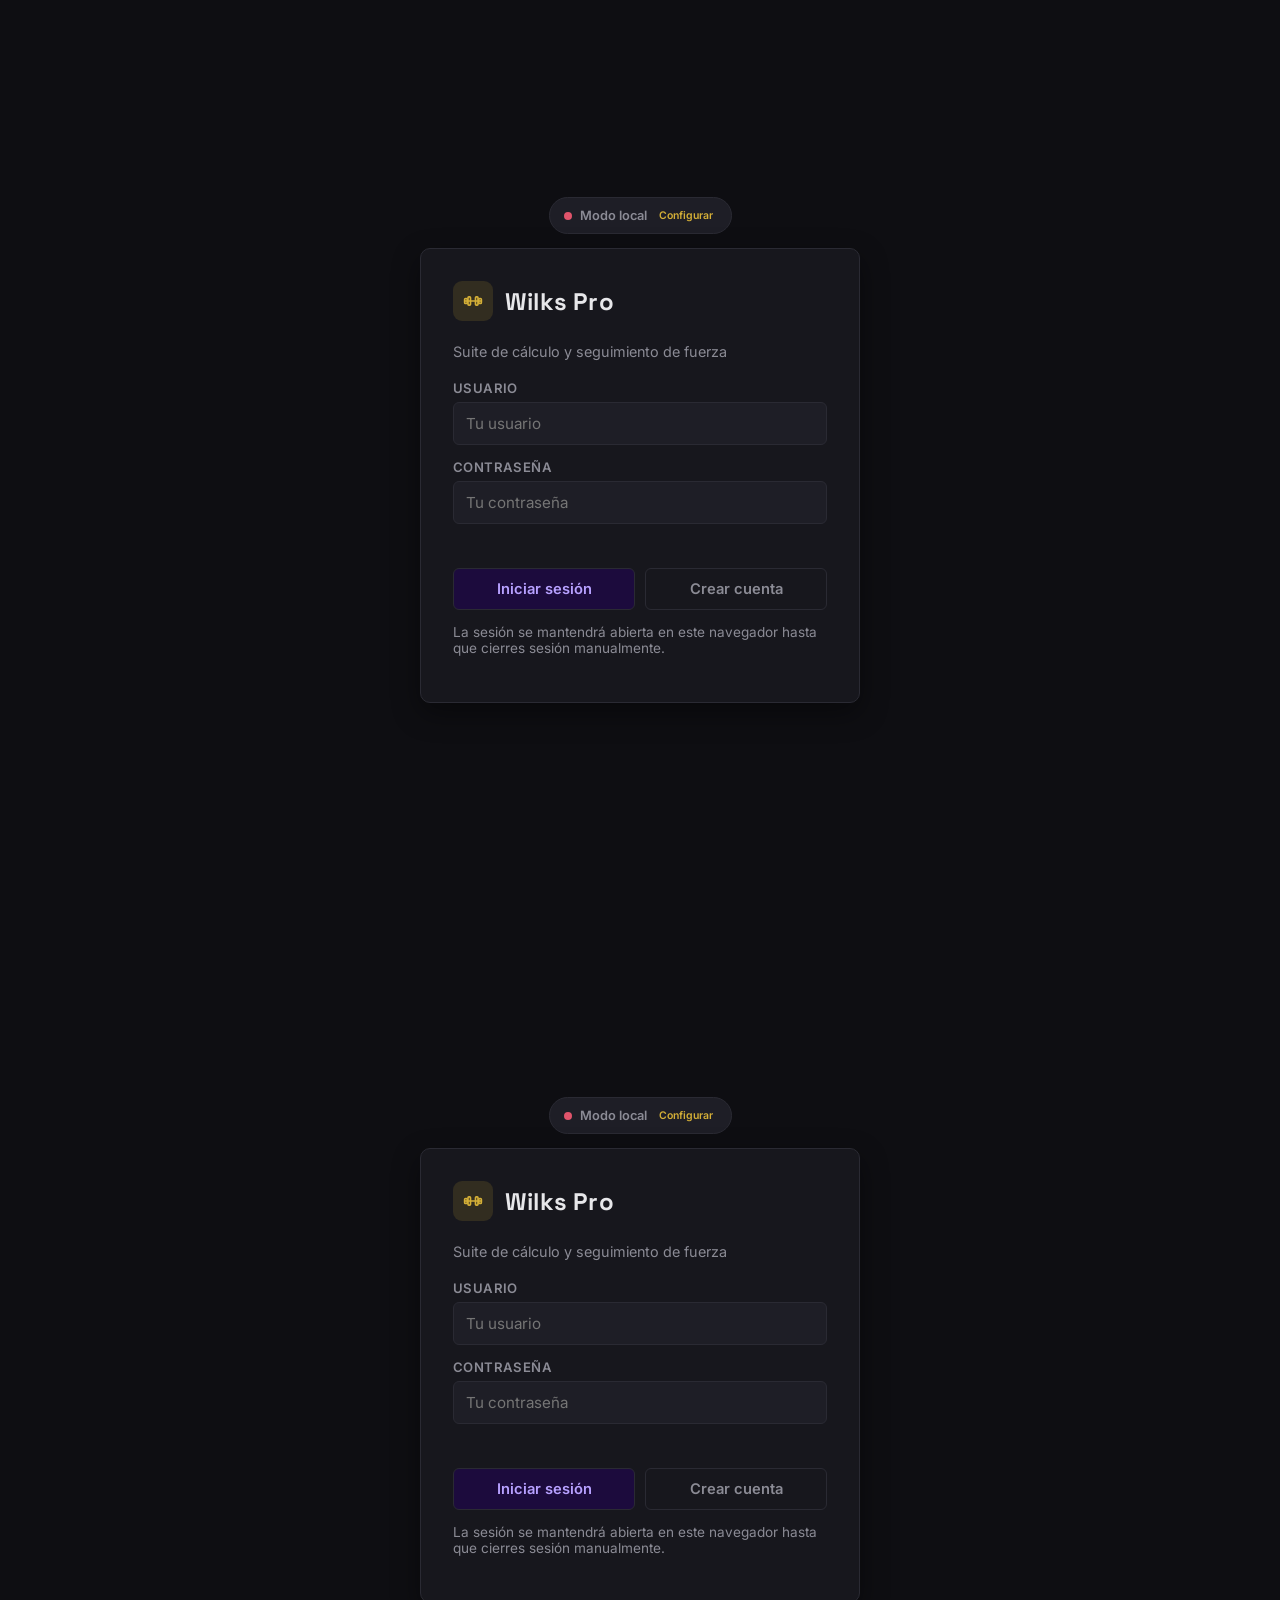
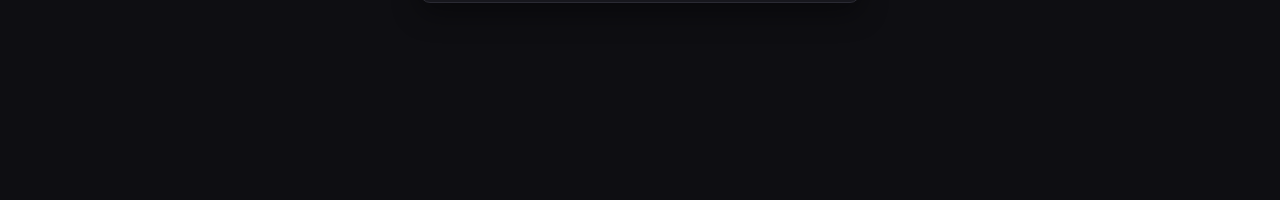
==== commit bc4bcb5c: "Add files via upload" ====
--- a/index.html
+++ b/index.html
@@ -116,7 +116,7 @@
     <input type="password" id="ghToken" placeholder="ghp_... o github_pat_...">
     <p class="muted" style="margin-top:10px;">
       Crea un token de acceso <strong>fine-grained</strong> en GitHub limitado a este repositorio, con permiso de lectura y escritura sobre "Contents". El token se guarda únicamente en este navegador/dispositivo. Usa un repositorio <strong>privado</strong>.
-      Los datos se guardan en varios archivos dentro de la carpeta indicada: <code>accounts.json</code>, <code>media.json</code>, <code>ranking.json</code>, <code>exercises.json</code>, <code>social.json</code>, <code>posts.json</code>, <code>messages.json</code>, <code>notifications.json</code> y <code>stories.json</code>.
+      Los datos se guardan en varios archivos dentro de la carpeta indicada: <code>accounts.json</code>, <code>media.json</code>, <code>ranking.json</code>, <code>exercises.json</code> y <code>social.json</code>.
     </p>
     <p class="error-text" id="ghConfigError"></p>
     <p class="msg-text" id="ghConfigMsg"></p>
@@ -135,4 +135,141 @@
 <script src="storage.js"></script>
 <script src="auth.js"></script>
 </body>
-</html>
+</html><!DOCTYPE html>
+<html lang="es">
+<head>
+<meta charset="UTF-8">
+<meta name="viewport" content="width=device-width, initial-scale=1.0">
+<title>Wilks Pro — Iniciar sesión</title>
+<link rel="icon" href="data:image/svg+xml,%3Csvg xmlns='http://www.w3.org/2000/svg' viewBox='0 0 64 64'%3E%3Crect width='64' height='64' rx='14' fill='%23141419'/%3E%3Cline x1='10' y1='32' x2='54' y2='32' stroke='%23d4af37' stroke-width='4'/%3E%3Crect x='6' y='24' width='7' height='16' rx='2' fill='%23b7a1ff'/%3E%3Crect x='51' y='24' width='7' height='16' rx='2' fill='%23b7a1ff'/%3E%3Crect x='16' y='19' width='7' height='26' rx='2' fill='%23d4af37'/%3E%3Crect x='41' y='19' width='7' height='26' rx='2' fill='%23d4af37'/%3E%3C/svg%3E">
+<link rel="preconnect" href="https://fonts.googleapis.com">
+<link rel="preconnect" href="https://fonts.gstatic.com" crossorigin>
+<link href="https://fonts.googleapis.com/css2?family=Space+Grotesk:wght@500;600;700&family=Inter:wght@400;500;600;700&display=swap" rel="stylesheet">
+<link rel="stylesheet" href="style.css">
+</head>
+<body>
+
+<div class="center-wrap" id="authWrap">
+  <div class="status-bar" id="authStatusBar">
+    <span class="status-dot off" id="authStatusDot"></span>
+    <span id="authStatusText">Modo local</span>
+    <button class="link-btn small" onclick="showScreen('github')">Configurar</button>
+  </div>
+
+  <div class="container" id="loginFormContainer">
+    <div class="brand-mark">
+      <div class="mark">
+        <svg class="ic" width="20" height="20" viewBox="0 0 24 24" fill="none" stroke="#d4af37" stroke-width="2" stroke-linecap="round"><line x1="2" y1="12" x2="22" y2="12"></line><rect x="2" y="9" width="3" height="6" rx="1"></rect><rect x="19" y="9" width="3" height="6" rx="1"></rect><rect x="6" y="7" width="3" height="10" rx="1"></rect><rect x="15" y="7" width="3" height="10" rx="1"></rect></svg>
+      </div>
+      <h1>Wilks Pro</h1>
+    </div>
+    <p class="subtitle">Suite de cálculo y seguimiento de fuerza</p>
+    <label for="username">Usuario</label>
+    <input type="text" id="username" placeholder="Tu usuario">
+    <label for="password">Contraseña</label>
+    <input type="password" id="password" placeholder="Tu contraseña">
+    <p class="error-text" id="loginError"></p>
+    <div class="button-group">
+      <button class="flex1" id="loginBtn" onclick="login()">Iniciar sesión</button>
+      <button class="flex1 ghost" onclick="showScreen('register')">Crear cuenta</button>
+    </div>
+    <p class="muted" style="margin-top:14px;">La sesión se mantendrá abierta en este navegador hasta que cierres sesión manualmente.</p>
+  </div>
+
+  <div class="container hidden" id="registerFormContainer">
+    <h1>Crear cuenta</h1>
+    <p class="subtitle">Empieza a registrar tu progreso</p>
+    <label for="newUsername">Usuario</label>
+    <input type="text" id="newUsername" placeholder="Elige un usuario">
+    <label for="newPassword">Contraseña</label>
+    <div class="input-group">
+      <input type="password" id="newPassword" placeholder="Elige una contraseña" oninput="updatePwChecklist()">
+      <button type="button" class="ghost small" onclick="togglePwVisibility('newPassword', this)">Mostrar</button>
+    </div>
+    <ul class="pw-checklist" id="pwChecklist">
+      <li data-rule="len">Al menos 8 caracteres</li>
+      <li data-rule="upper">Una letra mayúscula</li>
+      <li data-rule="lower">Una letra minúscula</li>
+      <li data-rule="num">Un número</li>
+      <li data-rule="special">Un carácter especial</li>
+    </ul>
+    <label for="newPasswordConfirm">Repite la contraseña</label>
+    <div class="input-group">
+      <input type="password" id="newPasswordConfirm" placeholder="Repite la contraseña" oninput="updatePwMatch()">
+      <button type="button" class="ghost small" onclick="togglePwVisibility('newPasswordConfirm', this)">Mostrar</button>
+    </div>
+    <p class="msg-text" id="pwMatchMsg"></p>
+    <p class="msg-text" id="registrationMessage"></p>
+    <div class="button-group">
+      <button class="flex1" id="registerBtn" onclick="register()">Registrar</button>
+      <button class="flex1 ghost" onclick="showScreen('login')">Volver</button>
+    </div>
+    <div class="divider"></div>
+    <p class="muted">Zona de administración (demo)</p>
+    <div class="button-group">
+      <button class="flex1 ghost small" onclick="showScreen('admin')">Ver usuarios registrados</button>
+      <button class="flex1 ghost small" onclick="openDeleteAccountsForm()">Borrar todas las cuentas</button>
+    </div>
+  </div>
+
+  <div class="container hidden" id="deleteAccountsForm">
+    <h1>Borrar todas las cuentas</h1>
+    <p class="subtitle">Esta acción no se puede deshacer</p>
+    <input type="password" id="deletePassword" placeholder="Contraseña de administrador">
+    <p class="error-text" id="deleteAdminError"></p>
+    <div class="button-group">
+      <button class="flex1 danger" onclick="deleteAllAccounts()">Confirmar borrado</button>
+      <button class="flex1 ghost" onclick="showScreen('register')">Cancelar</button>
+    </div>
+  </div>
+
+  <div class="container hidden" id="adminPanelForm" style="max-width:640px;">
+    <h1>Panel de administración</h1>
+    <p class="subtitle">Introduce la contraseña de administrador para ver los usuarios registrados.</p>
+    <div id="adminGate">
+      <label for="adminViewPassword">Contraseña de administrador</label>
+      <input type="password" id="adminViewPassword" placeholder="Contraseña">
+      <p class="error-text" id="adminViewError"></p>
+      <div class="button-group">
+        <button class="flex1" onclick="viewAllUsers()">Ver usuarios</button>
+        <button class="flex1 ghost" onclick="showScreen('register')">Volver</button>
+      </div>
+    </div>
+    <div id="adminUsersResult" class="hidden"></div>
+  </div>
+
+  <div class="container hidden" id="githubConfigForm" style="max-width:520px;">
+    <h1>Sincronización con GitHub</h1>
+    <p class="subtitle">Guarda los datos de todos los usuarios en un repositorio de GitHub para acceder desde cualquier dispositivo.</p>
+    <label for="ghOwner">Usuario u organización</label>
+    <input type="text" id="ghOwner" placeholder="ej: tu-usuario">
+    <label for="ghRepo">Repositorio</label>
+    <input type="text" id="ghRepo" placeholder="ej: wilks-pro-data">
+    <div class="grid grid-2" style="margin-top:0;">
+      <div><label for="ghBranch">Rama</label><input type="text" id="ghBranch" placeholder="main" value="main"></div>
+      <div><label for="ghBasePath">Carpeta de datos</label><input type="text" id="ghBasePath" placeholder="data/" value="data/"></div>
+    </div>
+    <label for="ghToken">Token de acceso personal</label>
+    <input type="password" id="ghToken" placeholder="ghp_... o github_pat_...">
+    <p class="muted" style="margin-top:10px;">
+      Crea un token de acceso <strong>fine-grained</strong> en GitHub limitado a este repositorio, con permiso de lectura y escritura sobre "Contents". El token se guarda únicamente en este navegador/dispositivo. Usa un repositorio <strong>privado</strong>.
+      Los datos se guardan en varios archivos dentro de la carpeta indicada: <code>accounts.json</code>, <code>media.json</code>, <code>ranking.json</code>, <code>exercises.json</code> y <code>social.json</code>.
+    </p>
+    <p class="error-text" id="ghConfigError"></p>
+    <p class="msg-text" id="ghConfigMsg"></p>
+    <div class="button-group">
+      <button class="flex1" id="ghConnectBtn" onclick="connectGithub()">Conectar y verificar</button>
+      <button class="flex1 ghost" onclick="disconnectGithub()">Usar modo local</button>
+    </div>
+    <div class="button-group">
+      <button class="flex1 ghost" onclick="showScreen('login')">Volver al inicio de sesión</button>
+    </div>
+  </div>
+</div>
+
+<div class="toast-wrap" id="toastWrap"></div>
+
+<script src="storage.js"></script>
+<script src="auth.js"></script>
+</body>
+</html>
--- a/style.css
+++ b/style.css
@@ -1,48 +1,39 @@
 :root{
-  --bg:#000000; --sidebar-bg:#080809; --panel:#131315; --panel-alt:#1c1c1f; --panel-alt2:#242428;
-  --border:#2a2a2e; --gold:#f2b90f; --gold-soft:rgba(242,185,15,0.14);
-  --purple:#a77dff; --accent-grad:linear-gradient(135deg, #f2b90f, #d48fff 65%, #a77dff);
-  --text:#f5f5f7; --text-dim:#8e8e96;
-  --btn-bg:#1c0b3d; --btn-text:#c9b6ff; --btn-hover-bg:#2c1259; --btn-hover-text:#ffffff;
-  --danger:#ff4d67; --danger-bg:#2c141b; --ok:#3ddc84; --ok-soft:rgba(61,220,132,0.14);
-  --shadow:0 12px 32px rgba(0,0,0,0.5); --shadow-sm:0 4px 14px rgba(0,0,0,0.35);
-  --radius:16px; --radius-sm:10px; --radius-lg:22px; --radius-full:999px;
-  --ease:cubic-bezier(.22,1,.36,1); --ease-spring:cubic-bezier(.34,1.56,.64,1);
-  --dur-fast:.14s; --dur-base:.24s; --dur-slow:.4s;
+  --bg:#0e0e12; --sidebar-bg:#141419; --panel:#17171d; --panel-alt:#1e1e26; --panel-alt2:#24242c;
+  --border:#2a2a33; --gold:#d4af37; --gold-soft:rgba(212,175,55,0.14);
+  --text:#e7e7ea; --text-dim:#8b8b95;
+  --btn-bg:#1c0b3d; --btn-text:#b7a1ff; --btn-hover-bg:#2c1259; --btn-hover-text:#ffffff;
+  --danger:#e0546b; --danger-bg:#2c141b; --ok:#4caf7d; --ok-soft:rgba(76,175,125,0.14);
+  --shadow:0 10px 28px rgba(0,0,0,0.4);
+  --radius:10px; --radius-sm:6px;
   --font-display:'Space Grotesk', 'Segoe UI', sans-serif;
   --font-body:'Inter', 'Segoe UI', sans-serif;
 }
 body.theme-light{
-  --bg:#f7f7f9; --sidebar-bg:#ffffff; --panel:#ffffff; --panel-alt:#f4f3f7; --panel-alt2:#ebe9f2;
-  --border:#e5e3ec; --gold:#a3760a; --gold-soft:rgba(163,118,10,0.10);
-  --purple:#7b4fd6; --accent-grad:linear-gradient(135deg, #a3760a, #7b4fd6 65%, #6a3fd0);
-  --text:#17151f; --text-dim:#6b6878;
+  --bg:#f1f0f4; --sidebar-bg:#ffffff; --panel:#ffffff; --panel-alt:#f5f4f9; --panel-alt2:#ece9f4;
+  --border:#e0ddea; --gold:#96731a; --gold-soft:rgba(150,115,26,0.10);
+  --text:#221c34; --text-dim:#6c6680;
   --btn-bg:#1c0b3d; --btn-text:#e3d8ff; --btn-hover-bg:#2c1259; --btn-hover-text:#ffffff;
-  --danger:#d21f42; --danger-bg:#fce6ea; --ok:#178a51; --ok-soft:#e2f5ea;
-  --shadow:0 12px 30px rgba(70,50,120,0.14); --shadow-sm:0 4px 12px rgba(70,50,120,0.08);
+  --danger:#c02e46; --danger-bg:#fce6ea; --ok:#1f7a4d; --ok-soft:#e2f5ea;
+  --shadow:0 10px 26px rgba(70,50,120,0.12);
 }
 *{box-sizing:border-box;}
-html,body{height:100%; scroll-behavior:smooth;}
+html,body{height:100%;}
 body{
   font-family:var(--font-body);
   background:var(--bg); color:var(--text); margin:0; padding:0;
-  transition:background var(--dur-base) var(--ease), color var(--dur-base) var(--ease);
+  transition:background .25s, color .25s;
   -webkit-font-smoothing:antialiased;
 }
-h1,h2,h3{font-family:var(--font-display); letter-spacing:-.01em; font-weight:700;}
+h1,h2,h3{font-family:var(--font-display); letter-spacing:.2px;}
 a{color:var(--gold);}
 svg.ic{flex-shrink:0; display:inline-block; vertical-align:middle;}
 
-.center-wrap{
-  display:flex; align-items:center; justify-content:center; min-height:100vh; padding:24px; flex-direction:column; gap:14px;
-  background:
-    radial-gradient(circle at 15% 10%, rgba(242,185,15,.10), transparent 40%),
-    radial-gradient(circle at 85% 90%, rgba(167,125,255,.12), transparent 45%);
-}
+.center-wrap{display:flex; align-items:center; justify-content:center; min-height:100vh; padding:24px; flex-direction:column; gap:14px;}
 .container{
-  background:var(--panel); border:1px solid var(--border); border-radius:var(--radius-lg); box-shadow:var(--shadow);
+  background:var(--panel); border:1px solid var(--border); border-radius:var(--radius); box-shadow:var(--shadow);
   width:100%; max-width:440px; padding:32px; box-sizing:border-box; text-align:left;
-  animation:cardEnter var(--dur-slow) var(--ease) both;
+  animation:fadeIn .25s ease;
 }
 .container .brand-mark{display:flex; align-items:center; gap:12px; margin-bottom:22px;}
 .container .brand-mark .mark{width:40px; height:40px; border-radius:9px; background:var(--gold-soft); display:flex; align-items:center; justify-content:center;}
@@ -52,25 +43,24 @@
 .input-group{display:flex; align-items:center; gap:8px; margin-top:6px;}
 .input-group input{margin-top:0;}
 input[type="number"], input[type="text"], input[type="password"], input[type="date"], select, textarea{
-  width:100%; padding:12px 14px; border:1.5px solid transparent; border-radius:var(--radius-sm);
+  width:100%; padding:11px 12px; border:1px solid var(--border); border-radius:var(--radius-sm);
   background:var(--panel-alt); color:var(--text); font-size:.95em; font-family:var(--font-body); margin-top:6px;
   -moz-appearance:none; -webkit-appearance:none; appearance:none;
-  transition:border-color var(--dur-fast) var(--ease), box-shadow var(--dur-fast) var(--ease), background var(--dur-fast) var(--ease);
 }
 input[type="file"]{display:none;}
-input:focus, select:focus, textarea:focus{outline:none; border-color:var(--gold); box-shadow:0 0 0 4px var(--gold-soft); background:var(--panel-alt2);}
+input:focus, select:focus, textarea:focus{outline:2px solid var(--gold); outline-offset:1px; border-color:var(--gold);}
 input[type="number"]::-webkit-inner-spin-button, input[type="number"]::-webkit-outer-spin-button{-webkit-appearance:none; margin:0;}
 textarea{resize:vertical; min-height:64px;}
 .button-group{display:flex; gap:10px; margin-top:20px; flex-wrap:wrap;}
 button{
-  font-family:var(--font-body); border:1px solid var(--border); border-radius:var(--radius-full); padding:11px 20px;
-  font-size:.92em; font-weight:700; cursor:pointer; background:var(--btn-bg); color:var(--btn-text);
+  font-family:var(--font-body); border:1px solid var(--border); border-radius:var(--radius-sm); padding:11px 16px;
+  font-size:.92em; font-weight:600; cursor:pointer; background:var(--btn-bg); color:var(--btn-text);
   display:inline-flex; align-items:center; justify-content:center; gap:8px;
-  transition:background-color var(--dur-fast) var(--ease), color var(--dur-fast) var(--ease), border-color var(--dur-fast) var(--ease), transform var(--dur-fast) var(--ease-spring), box-shadow var(--dur-fast) var(--ease), filter var(--dur-fast) var(--ease);
-}
-button:hover{background:var(--btn-hover-bg); color:var(--btn-hover-text); border-color:var(--btn-hover-bg); transform:translateY(-1px);}
-button:active{transform:scale(0.94); filter:brightness(.94);}
-button:disabled{opacity:.5; cursor:not-allowed; transform:none;}
+  transition:background-color .15s, color .15s, border-color .15s, transform .08s;
+}
+button:hover{background:var(--btn-hover-bg); color:var(--btn-hover-text); border-color:var(--btn-hover-bg);}
+button:active{transform:scale(0.97);}
+button:disabled{opacity:.5; cursor:not-allowed;}
 button.flex1{flex:1;}
 button.danger{background:var(--danger-bg); color:var(--danger); border-color:var(--danger);}
 button.danger:hover{background:var(--danger); color:#fff;}
@@ -78,13 +68,9 @@
 button.ghost:hover{color:var(--text); border-color:var(--text-dim); background:var(--panel-alt);}
 button.ghost.danger{color:var(--danger); border-color:var(--danger); background:transparent;}
 button.ghost.danger:hover{background:var(--danger-bg);}
-button.small{padding:7px 14px; font-size:.82em;}
-button.link-btn{background:transparent; border:none; color:var(--gold); padding:4px; font-weight:600; border-radius:6px;}
-button.link-btn:hover{background:transparent; color:var(--text); text-decoration:underline; transform:none;}
-#loginBtn, #registerBtn, #publishPostBtn, #ghConnectBtn{
-  background:var(--accent-grad); color:#12100a; border:none; box-shadow:0 6px 18px rgba(242,185,15,.22);
-}
-#loginBtn:hover, #registerBtn:hover, #publishPostBtn:hover, #ghConnectBtn:hover{filter:brightness(1.06); transform:translateY(-1px); box-shadow:0 8px 22px rgba(242,185,15,.3);}
+button.small{padding:7px 12px; font-size:.82em;}
+button.link-btn{background:transparent; border:none; color:var(--gold); padding:4px; font-weight:600;}
+button.link-btn:hover{background:transparent; color:var(--text); text-decoration:underline;}
 .full-width{width:100%;}
 .error-text{color:var(--danger); font-size:.84em; min-height:1.2em; margin-top:8px;}
 .msg-text{color:var(--gold); font-size:.84em; min-height:1.2em; margin-top:8px;}
@@ -108,70 +94,36 @@
 .avatar-sm{width:20px; height:20px; border-radius:50%; object-fit:cover; margin-right:2px; vertical-align:middle;}
 
 #appScreen{display:flex; min-height:100vh;}
-.sidebar{width:250px; flex-shrink:0; background:var(--sidebar-bg); border-right:1px solid var(--border); display:flex; flex-direction:column; padding:22px 14px; position:sticky; top:0; height:100vh;}
-.sidebar .brand{display:flex; align-items:center; gap:10px; padding:6px 8px 26px;}
-.sidebar .brand .mark{width:36px; height:36px; border-radius:11px; background:var(--accent-grad); display:flex; align-items:center; justify-content:center; box-shadow:0 4px 14px rgba(242,185,15,.25);}
-.sidebar .brand .mark svg{stroke:#141419;}
-.sidebar .brand .name{font-family:var(--font-display); font-weight:800; font-size:1.1em; line-height:1.1;}
-.sidebar .brand .tag{font-size:.66em; color:var(--text-dim); text-transform:uppercase; letter-spacing:.7px;}
-.side-nav{display:flex; flex-direction:column; gap:4px;}
-.side-link{
-  display:flex; align-items:center; gap:14px; padding:12px 14px; border-radius:var(--radius-full); text-align:left;
-  color:var(--text-dim); background:transparent; border:1px solid transparent; width:100%; font-weight:700; font-size:.92em;
-  transition:background var(--dur-fast) var(--ease), color var(--dur-fast) var(--ease), transform var(--dur-fast) var(--ease-spring);
-}
+.sidebar{width:236px; flex-shrink:0; background:var(--sidebar-bg); border-right:1px solid var(--border); display:flex; flex-direction:column; padding:20px 14px; position:sticky; top:0; height:100vh;}
+.sidebar .brand{display:flex; align-items:center; gap:10px; padding:6px 8px 22px;}
+.sidebar .brand .mark{width:34px; height:34px; border-radius:8px; background:var(--gold-soft); display:flex; align-items:center; justify-content:center;}
+.sidebar .brand .name{font-family:var(--font-display); font-weight:700; font-size:1.05em; line-height:1.1;}
+.sidebar .brand .tag{font-size:.68em; color:var(--text-dim); text-transform:uppercase; letter-spacing:.6px;}
+.side-nav{display:flex; flex-direction:column; gap:2px;}
+.side-link{display:flex; align-items:center; gap:11px; padding:10px 12px; border-radius:8px; text-align:left; color:var(--text-dim); background:transparent; border:1px solid transparent; width:100%; font-weight:600; font-size:.88em;}
 .side-link.active{background:var(--gold-soft); color:var(--gold); border-color:transparent;}
-.side-link:hover{color:var(--text); background:var(--panel-alt); border-color:transparent; transform:translateX(2px);}
-.side-link:active{transform:scale(.96);}
+.side-link:hover{color:var(--text); background:var(--panel-alt); border-color:transparent;}
 .sidebar-footer{margin-top:auto; padding-top:14px; border-top:1px solid var(--border);}
 .sidebar-footer .side-link{color:var(--text-dim);}
 
 .main-area{flex:1; min-width:0; display:flex; flex-direction:column;}
-.topbar{
-  display:flex; align-items:center; justify-content:space-between; gap:14px; padding:16px 28px; border-bottom:1px solid var(--border);
-  flex-wrap:wrap; position:sticky; top:0; z-index:45; background:var(--bg); background:color-mix(in srgb, var(--bg) 82%, transparent);
-  backdrop-filter:blur(14px); -webkit-backdrop-filter:blur(14px);
-}
+.topbar{display:flex; align-items:center; justify-content:space-between; gap:14px; padding:18px 28px; border-bottom:1px solid var(--border); flex-wrap:wrap;}
 .topbar-title{font-family:var(--font-display); font-size:1.3em; font-weight:700;}
 .topbar-actions{display:flex; align-items:center; gap:10px; flex-wrap:wrap;}
-.topbar-icon-btn{position:relative; background:transparent; border:1px solid var(--border); color:var(--text-dim); padding:8px; border-radius:50%; line-height:0; display:flex; align-items:center; justify-content:center;}
-.topbar-icon-btn:hover{color:var(--gold); border-color:var(--gold);}
-.topbar-icon-btn .badge-dot{position:absolute; top:-2px; right:-2px; margin:0;}
 .chip{display:inline-flex; align-items:center; gap:6px; background:var(--panel-alt); border:1px solid var(--border); color:var(--text-dim); padding:6px 12px; border-radius:20px; font-size:.8em; font-weight:600;}
 .content{padding:24px 28px 40px; max-width:1080px; width:100%;}
 
 .tab-panel{display:none;}
-.tab-panel.active{display:block; animation:tabEnter var(--dur-slow) var(--ease) both;}
+.tab-panel.active{display:block; animation:fadeIn .2s ease;}
 @keyframes fadeIn{from{opacity:0; transform:translateY(4px);} to{opacity:1; transform:none;}}
-@keyframes tabEnter{from{opacity:0; transform:translateY(10px) scale(.99);} to{opacity:1; transform:none;}}
-@keyframes cardEnter{from{opacity:0; transform:translateY(8px);} to{opacity:1; transform:none;}}
-@keyframes likePop{0%{transform:scale(1);} 35%{transform:scale(1.35);} 60%{transform:scale(.9);} 100%{transform:scale(1);}}
-@keyframes shimmer{0%{background-position:-200% 0;} 100%{background-position:200% 0;}}
-.skeleton{
-  border-radius:var(--radius-sm); background:linear-gradient(90deg, var(--panel-alt) 25%, var(--panel-alt2) 50%, var(--panel-alt) 75%);
-  background-size:200% 100%; animation:shimmer 1.4s ease-in-out infinite;
-}
-.post-action-btn.liked svg, .post-action-btn:active svg{animation:likePop .35s var(--ease-spring);}
-
-.panel-card{
-  background:var(--panel); border:1px solid var(--border); border-radius:var(--radius-lg); box-shadow:var(--shadow-sm);
-  padding:22px; margin-bottom:16px; transition:border-color var(--dur-base) var(--ease), box-shadow var(--dur-base) var(--ease), transform var(--dur-base) var(--ease);
-  animation:cardEnter var(--dur-slow) var(--ease) both;
-}
+
+.panel-card{background:var(--panel); border:1px solid var(--border); border-radius:var(--radius); box-shadow:var(--shadow); padding:22px; margin-bottom:18px; transition:border-color .2s;}
 h2{color:var(--text); font-size:1.08em; margin:0 0 14px; font-weight:700;}
 h3{color:var(--text); font-size:.98em; margin:16px 0 8px; font-weight:700;}
 .grid{display:grid; gap:14px;}
 .grid-2{grid-template-columns:repeat(auto-fit, minmax(230px,1fr));}
 .grid-3{grid-template-columns:repeat(auto-fit, minmax(150px,1fr));}
 .grid-4{grid-template-columns:repeat(auto-fit, minmax(130px,1fr));}
-.grid-6{grid-template-columns:repeat(auto-fit, minmax(84px,1fr));}
-
-/* ---- Rango / XP de retos ---- */
-.rank-hero{display:flex; align-items:center; gap:16px; flex-wrap:wrap;}
-.rank-hero-badge{width:56px; height:56px; border-radius:50%; border:2px solid; display:flex; align-items:center; justify-content:center; flex-shrink:0; background:var(--panel-alt2);}
-.challenge-level-grid{gap:8px;}
-.challenge-tier-btn{font-size:.74em; font-weight:700; letter-spacing:.2px;}
-.challenge-tier-btn.achieved{background:transparent;}
 
 .stat-card{background:var(--panel-alt); border:1px solid var(--border); border-radius:var(--radius-sm); padding:16px; transition:transform .15s, border-color .15s;}
 .stat-card:hover{transform:translateY(-2px); border-color:var(--gold);}
@@ -199,11 +151,7 @@
 @keyframes slideIn{from{transform:translateX(24px); opacity:0;} to{transform:none; opacity:1;}}
 
 .subtab-bar{display:flex; gap:4px; border-bottom:1px solid var(--border); margin-bottom:18px; overflow-x:auto;}
-.subtab-btn{background:transparent; color:var(--text-dim); font-size:.85em; padding:10px 14px; border:none; border-bottom:2px solid transparent; border-radius:0; white-space:nowrap; transition:color var(--dur-fast) var(--ease), border-color var(--dur-fast) var(--ease);}
-.community-nav{display:grid; grid-template-columns:repeat(4, 1fr); overflow-x:visible; gap:2px;}
-.community-nav .subtab-btn{display:flex; flex-direction:column; align-items:center; justify-content:center; gap:3px; padding:10px 4px; position:relative; white-space:normal;}
-.community-nav .subtab-btn span:not(.badge-dot){font-size:.72em; font-weight:600;}
-.community-nav .subtab-btn .badge-dot{position:absolute; top:4px; right:18%; margin:0;}
+.subtab-btn{background:transparent; color:var(--text-dim); font-size:.85em; padding:10px 14px; border:none; border-bottom:2px solid transparent; border-radius:0; white-space:nowrap;}
 .subtab-btn.active{color:var(--gold); border-bottom-color:var(--gold); background:transparent;}
 .subtab-btn:hover{color:var(--text); background:transparent; border-color:transparent; border-bottom-color:var(--border);}
 .sub-panel{display:none;}
@@ -223,55 +171,21 @@
 .row{display:flex; gap:10px; align-items:center; flex-wrap:wrap;}
 
 /* Barbell / plate visualization (profile / side view) */
-.barbell-row{
-  display:flex; align-items:center; gap:0; margin:22px 0; overflow-x:auto; padding:26px 18px;
-  background:linear-gradient(180deg, rgba(255,255,255,0.025), transparent 60%), var(--panel-alt);
-  border:1px solid var(--border); border-radius:var(--radius-sm);
-}
-.bar-end{
-  width:14px; height:18px; border-radius:2px; flex-shrink:0;
-  background:linear-gradient(180deg, #55555c, #1c1c1f);
-  box-shadow:inset 0 1px 1px rgba(255,255,255,.1), 0 2px 4px rgba(0,0,0,.4);
-}
-.bar-line{
-  flex:0 0 46px; height:9px; flex-shrink:0; border-radius:2px;
-  background:repeating-linear-gradient(90deg, #55555c 0, #55555c 2px, #2b2b2f 2px, #2b2b2f 4px);
-  box-shadow:inset 0 1px 1px rgba(255,255,255,.12), 0 2px 5px rgba(0,0,0,.3);
-}
+.barbell-row{display:flex; align-items:center; gap:0; margin:20px 0; overflow-x:auto; padding:14px 0;}
+.bar-end{width:16px; height:16px; border-radius:3px; background:var(--panel-alt2); border:1px solid var(--border); flex-shrink:0;}
+.bar-line{flex:0 0 36px; height:9px; background:linear-gradient(180deg, var(--text-dim), var(--panel-alt2)); flex-shrink:0; border-radius:2px;}
 .plate-stack{display:flex; align-items:center;}
-.bar-collar{
-  width:7px; height:34px; border-radius:1px; margin-left:5px; flex-shrink:0;
-  background:linear-gradient(180deg, #cbab52, var(--gold) 50%, #8a6c1f);
-  box-shadow:0 2px 6px rgba(0,0,0,.35);
-}
+.bar-collar{width:7px; height:38px; background:var(--gold); border-radius:2px; margin-left:3px; flex-shrink:0;}
 .plate-disc{
-  border-radius:34% / 50%; position:relative; flex-shrink:0; border:1.5px solid; box-sizing:border-box;
-  display:flex; align-items:center; justify-content:center;
-  animation:plateDropIn .32s cubic-bezier(.3,1.2,.6,1) both;
-  background-image:
-    linear-gradient(105deg, rgba(255,255,255,.16) 0%, rgba(255,255,255,0) 18%, rgba(255,255,255,0) 82%, rgba(0,0,0,.28) 100%),
-    linear-gradient(180deg, rgba(255,255,255,.1), rgba(255,255,255,0) 30%, rgba(0,0,0,.05) 60%, rgba(0,0,0,.2) 100%);
-  box-shadow:1px 3px 6px rgba(0,0,0,.45), 0 6px 10px rgba(0,0,0,.2);
-}
-.plate-disc::before{
-  content:''; position:absolute; left:50%; top:50%; transform:translate(-50%,-50%);
-  width:30%; height:20%; min-width:4px; min-height:4px; border-radius:50%;
-  background:radial-gradient(circle at 32% 30%, rgba(255,255,255,.3), rgba(0,0,0,.55) 75%);
-  box-shadow:inset 0 0 2px rgba(0,0,0,.6), 0 0 0 1px rgba(255,255,255,.06);
-  pointer-events:none;
-}
-.plate-disc::after{
-  content:''; position:absolute; inset:0; border-radius:inherit; pointer-events:none;
-  box-shadow:inset 0 0 0 1.5px rgba(0,0,0,.22), inset 2px 0 3px rgba(255,255,255,.1), inset -2px 0 5px rgba(0,0,0,.3);
-}
-.plate-disc-label{
-  writing-mode:vertical-rl; text-orientation:mixed; font-family:var(--font-display); font-weight:700;
-  font-size:.68em; letter-spacing:.2px; opacity:.92; pointer-events:none; user-select:none; z-index:1;
-}
-@keyframes plateDropIn{from{transform:scale(0.7) translateY(-10px); opacity:0;} to{transform:none; opacity:1;}}
-.plate-legend{display:flex; gap:8px; flex-wrap:wrap; margin-top:14px;}
-.plate-legend-item{display:flex; align-items:center; gap:6px; font-size:.74em; color:var(--text-dim); background:var(--panel-alt2); border:1px solid var(--border); padding:5px 11px; border-radius:6px; font-weight:600;}
-.plate-legend-dot{width:11px; height:11px; border-radius:50%; border:1px solid; flex-shrink:0;}
+  border-radius:40% / 50%; position:relative; flex-shrink:0; border:2px solid rgba(0,0,0,.35);
+  animation:plateDropIn .35s ease both;
+  background-image:linear-gradient(180deg, rgba(255,255,255,.28), rgba(255,255,255,0) 45%);
+  box-shadow:1px 0 4px rgba(0,0,0,.25);
+}
+@keyframes plateDropIn{from{transform:scale(0.4) translateY(-10px); opacity:0;} to{transform:none; opacity:1;}}
+.plate-legend{display:flex; gap:10px; flex-wrap:wrap; margin-top:10px;}
+.plate-legend-item{display:flex; align-items:center; gap:6px; font-size:.74em; color:var(--text-dim);}
+.plate-legend-dot{width:12px; height:12px; border-radius:50%; border:1px solid rgba(0,0,0,.3); flex-shrink:0;}
 
 .list-item{background:var(--panel-alt); border:1px solid var(--border); border-radius:var(--radius-sm); padding:12px 14px; margin-bottom:8px; display:flex; justify-content:space-between; align-items:center; gap:10px; flex-wrap:wrap; animation:fadeIn .2s ease;}
 .wk-thumb{width:60px; height:60px; object-fit:cover; border-radius:6px; flex-shrink:0; cursor:pointer; background:var(--panel-alt2);}
@@ -321,108 +235,6 @@
 .profile-card{cursor:pointer; transition:transform .15s, border-color .15s;}
 .profile-card:hover{transform:translateY(-2px); border-color:var(--gold);}
 
-/* ---- Ajustes: barra de cuenta con cierre de sesión accesible ---- */
-.settings-account-bar{display:flex; align-items:center; justify-content:space-between; gap:12px; flex-wrap:wrap; margin-bottom:16px;}
-
-/* ---- Sesión activa: dato de referencia de la última sesión ---- */
-.prev-session-hint{margin:4px 0 0; font-size:.76em; display:flex; align-items:center; gap:5px;}
-.prev-hint-input::placeholder{color:var(--text-dim); opacity:.55; font-style:italic;}
-.prev-hint-input::-webkit-input-placeholder{color:var(--text-dim); opacity:.55; font-style:italic;}
-
-/* ---- Badge de notificación en pestañas ---- */
-.badge-dot{display:inline-flex; align-items:center; justify-content:center; min-width:16px; height:16px; padding:0 4px; margin-left:6px; background:var(--danger); color:#fff; border-radius:20px; font-size:.68em; font-weight:700; vertical-align:middle;}
-
-/* ---- Composer del feed social ---- */
-.composer-card{padding-bottom:16px;}
-.composer-avatar{width:44px; height:44px; flex-shrink:0;}
-.composer-card textarea{resize:none; overflow:hidden; min-height:44px; font-family:var(--font-body);}
-.post-image-preview{position:relative; margin-top:10px; border-radius:var(--radius-sm); overflow:hidden; border:1px solid var(--border); max-width:320px;}
-.post-image-preview img{width:100%; display:block; max-height:280px; object-fit:cover;}
-.post-image-preview .remove-image-btn{position:absolute; top:8px; right:8px; width:28px; height:28px; border-radius:50%; background:rgba(0,0,0,.6); color:#fff; border:none; padding:0; display:flex; align-items:center; justify-content:center; font-size:.9em; line-height:1;}
-.composer-actions{display:flex; align-items:center; justify-content:space-between; margin-top:10px; gap:10px; flex-wrap:wrap;}
-.composer-tools{display:flex; align-items:center; gap:4px;}
-.icon-btn{background:transparent; border:1px solid transparent; color:var(--text-dim); padding:8px; border-radius:50%; line-height:0;}
-.icon-btn:hover{color:var(--gold); background:var(--gold-soft); border-color:transparent;}
-#postCharCount{font-size:.72em; margin-left:6px;}
-
-/* ---- Filtro del feed ---- */
-.feed-filter-bar{display:flex; align-items:center; gap:8px; margin-bottom:14px; flex-wrap:wrap;}
-.chip-filter{background:var(--panel-alt); color:var(--text-dim); border:1px solid var(--border); border-radius:20px; padding:7px 14px; font-size:.8em; font-weight:600;}
-.chip-filter.active{background:var(--gold-soft); color:var(--gold); border-color:transparent;}
-.chip-filter:hover{color:var(--text); border-color:var(--text-dim);}
-
-/* ---- Tarjetas de publicación ---- */
-.post-card{background:var(--panel); border:1px solid var(--border); border-radius:var(--radius-lg); box-shadow:var(--shadow-sm); padding:18px; margin-bottom:14px; animation:cardEnter var(--dur-base) var(--ease) both; transition:border-color var(--dur-base) var(--ease), transform var(--dur-base) var(--ease);}
-.post-head{display:flex; align-items:flex-start; justify-content:space-between; gap:10px;}
-.post-author{cursor:pointer; color:var(--text);}
-.post-author:hover{color:var(--gold);}
-.post-time{font-size:.75em; margin-top:1px;}
-.post-menu-btn{color:var(--text-dim);}
-.post-menu-btn:hover{color:var(--danger); background:var(--danger-bg);}
-.post-text{margin:10px 0 0; white-space:pre-wrap; line-height:1.5; color:var(--text);}
-.post-image{margin-top:10px; border-radius:var(--radius-sm); overflow:hidden; border:1px solid var(--border);}
-.post-image img{width:100%; max-height:460px; object-fit:cover; display:block; cursor:zoom-in;}
-.post-actions{display:flex; gap:6px; margin-top:12px; padding-top:10px; border-top:1px solid var(--border);}
-.post-action-btn{flex:1; background:transparent; border:1px solid transparent; color:var(--text-dim); display:flex; align-items:center; justify-content:center; gap:6px; padding:8px; font-size:.85em; font-weight:600; border-radius:var(--radius-sm);}
-.post-action-btn:hover{background:var(--panel-alt); color:var(--text); border-color:transparent;}
-.post-action-btn.liked{color:var(--danger);}
-.post-action-btn.liked svg{fill:var(--danger); stroke:var(--danger);}
-.post-comments{margin-top:10px; padding-top:10px; border-top:1px solid var(--border);}
-.post-comments-list{max-height:260px; overflow-y:auto;}
-.post-comment{background:var(--panel-alt); border-radius:var(--radius-sm); padding:8px 10px; margin-bottom:6px; font-size:.87em;}
-.post-comment strong{color:var(--gold); margin-right:6px; cursor:pointer;}
-.post-comment strong:hover{text-decoration:underline;}
-
-/* ---- Menciones y hashtags dentro del texto ---- */
-.post-mention, .post-hashtag{color:var(--gold); font-weight:600; cursor:pointer;}
-.post-mention:hover, .post-hashtag:hover{text-decoration:underline;}
-
-/* ---- Reacciones múltiples ---- */
-.post-reaction-wrap{position:relative; flex:1;}
-.post-reaction-summary{display:flex; gap:6px; margin-top:8px; font-size:.82em; flex-wrap:wrap;}
-.post-reaction-summary span{background:var(--panel-alt2); border:1px solid var(--border); border-radius:20px; padding:2px 9px;}
-.reaction-picker{
-  position:absolute; bottom:calc(100% + 6px); left:0; display:flex; gap:4px; background:var(--panel);
-  border:1px solid var(--border); border-radius:24px; padding:6px 8px; box-shadow:var(--shadow); z-index:20;
-  animation:fadeIn .15s ease;
-}
-.reaction-picker-btn{background:transparent; border:none; padding:4px 6px; font-size:1.25em; line-height:1; border-radius:50%; transition:transform .12s;}
-.reaction-picker-btn:hover, .reaction-picker-btn.active{transform:scale(1.25); background:var(--panel-alt2);}
-
-/* ---- Edición inline de publicación ---- */
-.post-edit-box{margin-top:10px;}
-.post-edit-box textarea{width:100%; font-family:var(--font-body);}
-
-/* ---- Perfil: estadísticas de seguidores ---- */
-.profile-stat-row{display:flex; gap:16px; margin-top:8px; font-size:.86em; color:var(--text-dim); flex-wrap:wrap;}
-.profile-stat-row strong{color:var(--text);}
-
-/* ---- Centro de notificaciones ---- */
-.notif-item{cursor:pointer;}
-.notif-item.unread{border-left:3px solid var(--gold); background:var(--gold-soft);}
-.notif-icon{width:32px; height:32px; border-radius:50%; background:var(--panel-alt2); display:flex; align-items:center; justify-content:center; flex-shrink:0; color:var(--gold);}
-
-/* ---- Mensajería directa ---- */
-.dm-shell{display:flex; gap:0; padding:0; overflow:hidden; min-height:520px;}
-.dm-sidebar{width:280px; flex-shrink:0; border-right:1px solid var(--border); padding:16px; overflow-y:auto; max-height:640px;}
-.dm-sidebar-head label{margin-top:0;}
-.dm-conv-item{display:flex; align-items:center; gap:10px; padding:9px 8px; border-radius:var(--radius-sm); cursor:pointer;}
-.dm-conv-item:hover{background:var(--panel-alt);}
-.dm-conv-item.active{background:var(--gold-soft);}
-.dm-last-msg{font-size:.78em; white-space:nowrap; overflow:hidden; text-overflow:ellipsis; max-width:150px;}
-.dm-unread-badge{background:var(--gold); color:#141419; border-radius:20px; min-width:18px; height:18px; font-size:.68em; font-weight:700; display:flex; align-items:center; justify-content:center; padding:0 5px;}
-.dm-chat{flex:1; display:flex; flex-direction:column; min-width:0;}
-.dm-empty{margin:auto; text-align:center; padding:30px;}
-.dm-chat-head{display:flex; align-items:center; gap:10px; padding:14px 18px; border-bottom:1px solid var(--border);}
-.dm-messages{flex:1; overflow-y:auto; padding:16px 18px; display:flex; flex-direction:column; gap:8px; max-height:460px;}
-.dm-bubble{max-width:72%; padding:9px 12px; border-radius:14px; font-size:.9em; line-height:1.4;}
-.dm-bubble.me{align-self:flex-end; background:var(--gold-soft); color:var(--text); border-bottom-right-radius:4px;}
-.dm-bubble.them{align-self:flex-start; background:var(--panel-alt); color:var(--text); border-bottom-left-radius:4px;}
-.dm-bubble-time{font-size:.68em; color:var(--text-dim); margin-top:3px; text-align:right;}
-.dm-input-row{display:flex; gap:8px; padding:12px 16px; border-top:1px solid var(--border); align-items:center;}
-.dm-input-row input{margin:0; flex:1;}
-.dm-input-row button{padding:11px 14px; display:flex; align-items:center; justify-content:center;}
-
 .switch{position:relative; display:inline-block; width:42px; height:23px; flex-shrink:0;}
 .switch input{opacity:0; width:0; height:0;}
 .slider-toggle{position:absolute; cursor:pointer; inset:0; background:var(--panel-alt2); border:1px solid var(--border); border-radius:24px; transition:.2s;}
@@ -439,194 +251,18 @@
   #appScreen{flex-direction:column;}
   .sidebar{display:none;}
   .mobile-nav{
-    display:flex; position:fixed; bottom:0; left:0; right:0; background:var(--sidebar-bg); background:color-mix(in srgb, var(--sidebar-bg) 88%, transparent);
-    backdrop-filter:blur(18px); -webkit-backdrop-filter:blur(18px);
+    display:flex; position:fixed; bottom:0; left:0; right:0; background:var(--sidebar-bg);
     border-top:1px solid var(--border); z-index:60; overflow-x:auto; padding:6px 4px calc(6px + env(safe-area-inset-bottom));
-    box-shadow:0 -8px 24px rgba(0,0,0,.3);
+    box-shadow:0 -6px 18px rgba(0,0,0,.25);
   }
   .mobile-nav-item{
-    flex:0 0 auto; display:flex; flex-direction:column; align-items:center; gap:3px; padding:8px 14px; position:relative;
-    color:var(--text-dim); background:transparent; border:none; font-size:.62em; font-weight:700; min-width:62px;
-    transition:color var(--dur-fast) var(--ease), transform var(--dur-fast) var(--ease-spring);
+    flex:0 0 auto; display:flex; flex-direction:column; align-items:center; gap:3px; padding:8px 14px;
+    color:var(--text-dim); background:transparent; border:none; font-size:.64em; font-weight:600; min-width:62px;
   }
-  .mobile-nav-item svg{transition:transform var(--dur-fast) var(--ease-spring);}
   .mobile-nav-item.active{color:var(--gold);}
-  .mobile-nav-item.active svg{transform:scale(1.14) translateY(-1px);}
-  .mobile-nav-item.active::after{content:''; position:absolute; top:1px; left:50%; transform:translateX(-50%); width:4px; height:4px; border-radius:50%; background:var(--gold);}
-  .mobile-nav-item:active{transform:scale(.9);}
   .content{padding:16px 14px 92px;}
-  .topbar{padding:12px 16px; position:sticky; top:0; z-index:45;}
+  .topbar{padding:14px 16px; position:sticky; top:0; z-index:40; background:var(--bg);}
   .panel-card{padding:16px;}
   button{padding:12px 16px;}
   .grid-4{grid-template-columns:repeat(2, 1fr);}
-
-  .dm-shell{flex-direction:column; min-height:0;}
-  .dm-sidebar{width:auto; max-height:220px; border-right:none; border-bottom:1px solid var(--border);}
-  .dm-messages{max-height:340px;}
-  .dm-bubble{max-width:85%;}
-  .post-image img{max-height:320px;}
-  .feed-filter-bar{gap:6px;}
-  .composer-avatar{width:36px; height:36px;}
-
-  /* ---- Comunidad: ajustes específicos para móvil ---- */
-  .post-card{padding:14px; margin-bottom:10px; border-radius:var(--radius-sm);}
-  .composer-card{padding:14px 14px 12px;}
-  .composer-card textarea{font-size:.95em;}
-  .composer-actions{gap:8px;}
-  .post-actions{gap:2px;}
-  .post-action-btn{padding:9px 4px; font-size:.8em; min-height:40px;}
-  .post-action-btn span{font-size:.95em;}
-  .reaction-picker{left:auto; right:0; padding:5px 6px;}
-  .reaction-picker-btn{font-size:1.1em; padding:5px;}
-  .post-reaction-summary span{font-size:.78em; padding:2px 7px;}
-  .subtab-bar{gap:2px; margin-bottom:14px;}
-  .subtab-btn{padding:9px 10px; font-size:.78em;}
-  .dm-conv-item{padding:10px 6px;}
-  .dm-last-msg{max-width:110px;}
-  .notif-item{padding:10px;}
-  .notif-icon{width:28px; height:28px;}
-  .profile-stat-row{gap:12px; font-size:.8em;}
-  #feedSearchInput{font-size:.9em;}
-  .panel-card{overflow-x:hidden;}
-
-  /* ---- Nuevas funciones sociales en móvil ---- */
-  .community-widgets-row{grid-template-columns:1fr; gap:10px;}
-  .story-item{width:56px;}
-  .story-ring{width:52px; height:52px;}
-  .story-label{max-width:56px;}
-  .story-nav-zones{top:50px; bottom:50px;}
-  .post-dropdown-menu{right:0; left:auto; min-width:170px;}
-  .profile-cover{height:100px; margin:-14px -14px 0;}
-  .rank-badge{font-size:.62em;}
-  .repost-embed, .template-share-block{padding:8px;}
-}
-
-@media (max-width: 420px){
-  .composer-avatar{display:none;}
-  .post-actions{justify-content:space-between;}
-  .post-action-btn{flex:1 1 0; justify-content:center;}
-  .dm-bubble{max-width:92%;}
-  .chip-filter{padding:6px 11px; font-size:.72em;}
-  .stories-bar{gap:10px;}
-  .story-item{width:50px;}
-  .story-ring{width:46px; height:46px;}
-}
-
-/* =========================================================
-   ACCESIBILIDAD
-========================================================= */
-body.a11y-text-large{font-size:1.09em;}
-body.a11y-text-xlarge{font-size:1.22em;}
-body.a11y-text-large h1, body.a11y-text-xlarge h1{font-size:1.15em;}
-
-body.a11y-high-contrast{--text-dim:#d8d8dc;}
-body.a11y-high-contrast .card, body.a11y-high-contrast .panel-card, body.a11y-high-contrast .result,
-body.a11y-high-contrast .list-item, body.a11y-high-contrast .post-card, body.a11y-high-contrast input,
-body.a11y-high-contrast select, body.a11y-high-contrast textarea{border-width:2px; border-color:var(--text-dim);}
-body.a11y-high-contrast .muted{color:#d8d8dc;}
-body.a11y-high-contrast button:not(.ghost):not(.danger){outline:2px solid var(--gold);}
-body.a11y-high-contrast a, body.a11y-high-contrast .post-author, body.a11y-high-contrast .side-link.active{text-decoration:underline;}
-
-body.a11y-reduce-motion *, body.a11y-reduce-motion *::before, body.a11y-reduce-motion *::after{
-  animation-duration:0.001ms !important; animation-iteration-count:1 !important;
-  transition-duration:0.001ms !important; scroll-behavior:auto !important;
-}
-
-body.a11y-large-targets button, body.a11y-large-targets input, body.a11y-large-targets select,
-body.a11y-large-targets .subtab-btn, body.a11y-large-targets .side-link, body.a11y-large-targets .mobile-nav-item{
-  padding:14px 18px; font-size:1.05em; min-height:46px;
-}
-body.a11y-large-targets .icon-btn{padding:12px;}
-body.a11y-large-targets .chip-filter{padding:10px 16px;}
-body.a11y-large-targets input[type="checkbox"]{width:22px; height:22px;}
-body.a11y-large-targets .switch{transform:scale(1.15); transform-origin:left center;}
-
-/* =========================================================
-   RED SOCIAL — HISTORIAS, ENCUESTAS, REPOST, MENÚS, INSIGNIAS
-========================================================= */
-
-/* ---- Barra de Historias ---- */
-.stories-bar{display:flex; gap:14px; overflow-x:auto; padding:6px 2px 14px; margin-bottom:4px;}
-.story-item{display:flex; flex-direction:column; align-items:center; gap:5px; flex-shrink:0; cursor:pointer; width:64px;}
-.story-ring{width:58px; height:58px; border-radius:50%; display:flex; align-items:center; justify-content:center; position:relative; padding:2.5px; box-sizing:border-box;}
-.story-ring.unseen{background:linear-gradient(135deg, var(--gold), #b7a1ff);}
-.story-ring.seen{background:var(--border);}
-.story-ring.no-story{background:var(--border);}
-.story-ring.has-story{background:linear-gradient(135deg, var(--gold), #b7a1ff);}
-.story-avatar{width:100%; height:100%; border-radius:50%; overflow:hidden; background:var(--panel-alt2); display:flex; align-items:center; justify-content:center; border:2px solid var(--bg); color:var(--text-dim);}
-.story-avatar img{width:100%; height:100%; object-fit:cover;}
-.story-add-badge{position:absolute; bottom:-2px; right:-2px; width:19px; height:19px; border-radius:50%; background:var(--gold); color:#141419; font-weight:800; font-size:.8em; display:flex; align-items:center; justify-content:center; border:2px solid var(--bg);}
-.story-label{font-size:.68em; color:var(--text-dim); max-width:64px; overflow:hidden; text-overflow:ellipsis; white-space:nowrap;}
-
-/* ---- Visor de Historias ---- */
-.story-viewer{display:none; position:fixed; inset:0; background:#000; z-index:200; align-items:center; justify-content:center;}
-.story-viewer.open{display:flex;}
-.story-viewer-inner{position:relative; width:100%; max-width:420px; height:100%; max-height:100vh; display:flex; flex-direction:column;}
-.story-progress-row{display:flex; gap:4px; padding:10px 10px 0;}
-.story-progress-track{flex:1; height:3px; background:rgba(255,255,255,.3); border-radius:3px; overflow:hidden;}
-.story-progress-fill{height:100%; width:0; background:#fff;}
-.story-progress-fill.full{width:100%;}
-.story-header{display:flex; align-items:center; gap:8px; padding:10px; color:#fff;}
-.story-header strong{flex:1;}
-.story-close-btn{background:rgba(255,255,255,.15); color:#fff; border:none; width:30px; height:30px; border-radius:50%; font-size:1em; padding:0;}
-.story-content{flex:1; display:flex; align-items:center; justify-content:center; position:relative; overflow:hidden;}
-.story-content img{max-width:100%; max-height:100%; object-fit:contain;}
-.story-caption{position:absolute; bottom:16px; left:16px; right:16px; color:#fff; background:rgba(0,0,0,.45); padding:8px 12px; border-radius:10px; font-size:.9em;}
-.story-text-slide{color:#fff; font-size:1.4em; font-weight:700; text-align:center; padding:30px; background:linear-gradient(135deg, var(--gold-soft), #2a2040); width:100%; height:100%; display:flex; align-items:center; justify-content:center;}
-.story-nav-zones{position:absolute; inset:0; display:flex; top:60px; bottom:60px;}
-.story-nav-zone{flex:1;}
-.story-footer{padding:12px; display:flex; justify-content:center;}
-
-/* ---- Aviso de publicaciones nuevas ---- */
-.new-posts-banner{text-align:center; background:var(--gold-soft); color:var(--gold); border:1px solid var(--gold); border-radius:20px; padding:8px 14px; font-size:.82em; font-weight:700; margin-bottom:12px; cursor:pointer;}
-
-/* ---- Encuestas ---- */
-.poll-builder{background:var(--panel-alt); border:1px solid var(--border); border-radius:var(--radius-sm); padding:10px; margin-top:10px;}
-.poll-builder input{margin:0 0 6px;}
-.poll-block{background:var(--panel-alt); border:1px solid var(--border); border-radius:var(--radius-sm); padding:12px; margin-top:10px;}
-.poll-option-btn{position:relative; width:100%; text-align:left; background:var(--panel-alt2); border:1px solid var(--border); border-radius:8px; padding:9px 12px; margin-top:6px; overflow:hidden; display:flex; justify-content:space-between; color:var(--text);}
-.poll-option-btn.voted{border-color:var(--gold);}
-.poll-option-fill{position:absolute; left:0; top:0; bottom:0; background:var(--gold-soft); z-index:0; transition:width .4s ease;}
-.poll-option-label, .poll-option-pct{position:relative; z-index:1;}
-.poll-option-pct{font-weight:700; color:var(--gold);}
-
-/* ---- Repost ---- */
-.repost-tag{font-size:.76em; color:var(--text-dim); font-weight:700; margin-bottom:8px; display:flex; align-items:center; gap:5px;}
-.repost-embed{border:1px solid var(--border); border-radius:var(--radius-sm); padding:10px; margin-top:8px; background:var(--panel-alt);}
-
-/* ---- Plantilla compartida ---- */
-.template-share-block{border:1px dashed var(--gold); border-radius:var(--radius-sm); padding:10px; margin-top:10px; background:var(--gold-soft);}
-
-/* ---- Menú desplegable de publicación ---- */
-.post-dropdown-menu{
-  position:absolute; top:100%; right:0; background:var(--panel); border:1px solid var(--border); border-radius:var(--radius-sm);
-  box-shadow:var(--shadow); z-index:25; min-width:190px; overflow:hidden; animation:fadeIn .15s ease;
-}
-.post-dropdown-menu button{width:100%; text-align:left; background:transparent; border:none; border-radius:0; padding:10px 14px; color:var(--text); font-size:.85em;}
-.post-dropdown-menu button:hover{background:var(--panel-alt);}
-
-/* ---- Insignia de rango ---- */
-.rank-badge{display:inline-flex; align-items:center; gap:3px; font-size:.66em; font-weight:700; border:1px solid; border-radius:20px; padding:1px 7px; vertical-align:middle;}
-
-/* ---- Sugerencia de responder a un comentario ---- */
-.reply-link{cursor:pointer; text-decoration:underline; opacity:.85;}
-.reply-link:hover{opacity:1;}
-
-/* ---- Autocompletar menciones ---- */
-.mention-suggestions{position:absolute; top:100%; left:0; right:0; background:var(--panel); border:1px solid var(--border); border-radius:var(--radius-sm); box-shadow:var(--shadow); z-index:30; max-height:160px; overflow-y:auto;}
-.mention-suggestion{padding:8px 12px; cursor:pointer; font-size:.85em;}
-.mention-suggestion:hover{background:var(--panel-alt);}
-
-/* ---- Widgets del feed: sugerencias y rachas ---- */
-.community-widgets-row{display:grid; grid-template-columns:1fr 1fr; gap:12px; margin-bottom:14px;}
-.widget-card{padding:14px;}
-.suggestion-row{display:flex; align-items:center; justify-content:space-between; padding:6px 0; font-size:.85em; border-bottom:1px solid var(--border);}
-.suggestion-row:last-child{border-bottom:none;}
-
-/* ---- Portada de perfil ---- */
-.profile-cover{width:100%; height:140px; border-radius:var(--radius-sm) var(--radius-sm) 0 0; overflow:hidden; margin:-18px -18px 0;}
-.profile-cover img{width:100%; height:100%; object-fit:cover;}
-.profile-detail-avatar{border:3px solid var(--panel); box-shadow:0 2px 8px rgba(0,0,0,.3);}
-.profile-cover-preview{width:100%; height:110px; border-radius:var(--radius-sm); overflow:hidden; background:var(--panel-alt2); display:flex; align-items:center; justify-content:center; margin-bottom:10px;}
-.profile-cover-preview img{width:100%; height:100%; object-fit:cover;}
-.profile-badges{display:flex; gap:6px; flex-wrap:wrap; margin-top:8px;}
+}
--- a/style.css
+++ b/style.css
@@ -1,48 +1,39 @@
 :root{
-  --bg:#000000; --sidebar-bg:#080809; --panel:#131315; --panel-alt:#1c1c1f; --panel-alt2:#242428;
-  --border:#2a2a2e; --gold:#f2b90f; --gold-soft:rgba(242,185,15,0.14);
-  --purple:#a77dff; --accent-grad:linear-gradient(135deg, #f2b90f, #d48fff 65%, #a77dff);
-  --text:#f5f5f7; --text-dim:#8e8e96;
-  --btn-bg:#1c0b3d; --btn-text:#c9b6ff; --btn-hover-bg:#2c1259; --btn-hover-text:#ffffff;
-  --danger:#ff4d67; --danger-bg:#2c141b; --ok:#3ddc84; --ok-soft:rgba(61,220,132,0.14);
-  --shadow:0 12px 32px rgba(0,0,0,0.5); --shadow-sm:0 4px 14px rgba(0,0,0,0.35);
-  --radius:16px; --radius-sm:10px; --radius-lg:22px; --radius-full:999px;
-  --ease:cubic-bezier(.22,1,.36,1); --ease-spring:cubic-bezier(.34,1.56,.64,1);
-  --dur-fast:.14s; --dur-base:.24s; --dur-slow:.4s;
+  --bg:#0e0e12; --sidebar-bg:#141419; --panel:#17171d; --panel-alt:#1e1e26; --panel-alt2:#24242c;
+  --border:#2a2a33; --gold:#d4af37; --gold-soft:rgba(212,175,55,0.14);
+  --text:#e7e7ea; --text-dim:#8b8b95;
+  --btn-bg:#1c0b3d; --btn-text:#b7a1ff; --btn-hover-bg:#2c1259; --btn-hover-text:#ffffff;
+  --danger:#e0546b; --danger-bg:#2c141b; --ok:#4caf7d; --ok-soft:rgba(76,175,125,0.14);
+  --shadow:0 10px 28px rgba(0,0,0,0.4);
+  --radius:10px; --radius-sm:6px;
   --font-display:'Space Grotesk', 'Segoe UI', sans-serif;
   --font-body:'Inter', 'Segoe UI', sans-serif;
 }
 body.theme-light{
-  --bg:#f7f7f9; --sidebar-bg:#ffffff; --panel:#ffffff; --panel-alt:#f4f3f7; --panel-alt2:#ebe9f2;
-  --border:#e5e3ec; --gold:#a3760a; --gold-soft:rgba(163,118,10,0.10);
-  --purple:#7b4fd6; --accent-grad:linear-gradient(135deg, #a3760a, #7b4fd6 65%, #6a3fd0);
-  --text:#17151f; --text-dim:#6b6878;
+  --bg:#f1f0f4; --sidebar-bg:#ffffff; --panel:#ffffff; --panel-alt:#f5f4f9; --panel-alt2:#ece9f4;
+  --border:#e0ddea; --gold:#96731a; --gold-soft:rgba(150,115,26,0.10);
+  --text:#221c34; --text-dim:#6c6680;
   --btn-bg:#1c0b3d; --btn-text:#e3d8ff; --btn-hover-bg:#2c1259; --btn-hover-text:#ffffff;
-  --danger:#d21f42; --danger-bg:#fce6ea; --ok:#178a51; --ok-soft:#e2f5ea;
-  --shadow:0 12px 30px rgba(70,50,120,0.14); --shadow-sm:0 4px 12px rgba(70,50,120,0.08);
+  --danger:#c02e46; --danger-bg:#fce6ea; --ok:#1f7a4d; --ok-soft:#e2f5ea;
+  --shadow:0 10px 26px rgba(70,50,120,0.12);
 }
 *{box-sizing:border-box;}
-html,body{height:100%; scroll-behavior:smooth;}
+html,body{height:100%;}
 body{
   font-family:var(--font-body);
   background:var(--bg); color:var(--text); margin:0; padding:0;
-  transition:background var(--dur-base) var(--ease), color var(--dur-base) var(--ease);
+  transition:background .25s, color .25s;
   -webkit-font-smoothing:antialiased;
 }
-h1,h2,h3{font-family:var(--font-display); letter-spacing:-.01em; font-weight:700;}
+h1,h2,h3{font-family:var(--font-display); letter-spacing:.2px;}
 a{color:var(--gold);}
 svg.ic{flex-shrink:0; display:inline-block; vertical-align:middle;}
 
-.center-wrap{
-  display:flex; align-items:center; justify-content:center; min-height:100vh; padding:24px; flex-direction:column; gap:14px;
-  background:
-    radial-gradient(circle at 15% 10%, rgba(242,185,15,.10), transparent 40%),
-    radial-gradient(circle at 85% 90%, rgba(167,125,255,.12), transparent 45%);
-}
+.center-wrap{display:flex; align-items:center; justify-content:center; min-height:100vh; padding:24px; flex-direction:column; gap:14px;}
 .container{
-  background:var(--panel); border:1px solid var(--border); border-radius:var(--radius-lg); box-shadow:var(--shadow);
+  background:var(--panel); border:1px solid var(--border); border-radius:var(--radius); box-shadow:var(--shadow);
   width:100%; max-width:440px; padding:32px; box-sizing:border-box; text-align:left;
-  animation:cardEnter var(--dur-slow) var(--ease) both;
+  animation:fadeIn .25s ease;
 }
 .container .brand-mark{display:flex; align-items:center; gap:12px; margin-bottom:22px;}
 .container .brand-mark .mark{width:40px; height:40px; border-radius:9px; background:var(--gold-soft); display:flex; align-items:center; justify-content:center;}
@@ -52,25 +43,24 @@
 .input-group{display:flex; align-items:center; gap:8px; margin-top:6px;}
 .input-group input{margin-top:0;}
 input[type="number"], input[type="text"], input[type="password"], input[type="date"], select, textarea{
-  width:100%; padding:12px 14px; border:1.5px solid transparent; border-radius:var(--radius-sm);
+  width:100%; padding:11px 12px; border:1px solid var(--border); border-radius:var(--radius-sm);
   background:var(--panel-alt); color:var(--text); font-size:.95em; font-family:var(--font-body); margin-top:6px;
   -moz-appearance:none; -webkit-appearance:none; appearance:none;
-  transition:border-color var(--dur-fast) var(--ease), box-shadow var(--dur-fast) var(--ease), background var(--dur-fast) var(--ease);
 }
 input[type="file"]{display:none;}
-input:focus, select:focus, textarea:focus{outline:none; border-color:var(--gold); box-shadow:0 0 0 4px var(--gold-soft); background:var(--panel-alt2);}
+input:focus, select:focus, textarea:focus{outline:2px solid var(--gold); outline-offset:1px; border-color:var(--gold);}
 input[type="number"]::-webkit-inner-spin-button, input[type="number"]::-webkit-outer-spin-button{-webkit-appearance:none; margin:0;}
 textarea{resize:vertical; min-height:64px;}
 .button-group{display:flex; gap:10px; margin-top:20px; flex-wrap:wrap;}
 button{
-  font-family:var(--font-body); border:1px solid var(--border); border-radius:var(--radius-full); padding:11px 20px;
-  font-size:.92em; font-weight:700; cursor:pointer; background:var(--btn-bg); color:var(--btn-text);
+  font-family:var(--font-body); border:1px solid var(--border); border-radius:var(--radius-sm); padding:11px 16px;
+  font-size:.92em; font-weight:600; cursor:pointer; background:var(--btn-bg); color:var(--btn-text);
   display:inline-flex; align-items:center; justify-content:center; gap:8px;
-  transition:background-color var(--dur-fast) var(--ease), color var(--dur-fast) var(--ease), border-color var(--dur-fast) var(--ease), transform var(--dur-fast) var(--ease-spring), box-shadow var(--dur-fast) var(--ease), filter var(--dur-fast) var(--ease);
-}
-button:hover{background:var(--btn-hover-bg); color:var(--btn-hover-text); border-color:var(--btn-hover-bg); transform:translateY(-1px);}
-button:active{transform:scale(0.94); filter:brightness(.94);}
-button:disabled{opacity:.5; cursor:not-allowed; transform:none;}
+  transition:background-color .15s, color .15s, border-color .15s, transform .08s;
+}
+button:hover{background:var(--btn-hover-bg); color:var(--btn-hover-text); border-color:var(--btn-hover-bg);}
+button:active{transform:scale(0.97);}
+button:disabled{opacity:.5; cursor:not-allowed;}
 button.flex1{flex:1;}
 button.danger{background:var(--danger-bg); color:var(--danger); border-color:var(--danger);}
 button.danger:hover{background:var(--danger); color:#fff;}
@@ -78,13 +68,9 @@
 button.ghost:hover{color:var(--text); border-color:var(--text-dim); background:var(--panel-alt);}
 button.ghost.danger{color:var(--danger); border-color:var(--danger); background:transparent;}
 button.ghost.danger:hover{background:var(--danger-bg);}
-button.small{padding:7px 14px; font-size:.82em;}
-button.link-btn{background:transparent; border:none; color:var(--gold); padding:4px; font-weight:600; border-radius:6px;}
-button.link-btn:hover{background:transparent; color:var(--text); text-decoration:underline; transform:none;}
-#loginBtn, #registerBtn, #publishPostBtn, #ghConnectBtn{
-  background:var(--accent-grad); color:#12100a; border:none; box-shadow:0 6px 18px rgba(242,185,15,.22);
-}
-#loginBtn:hover, #registerBtn:hover, #publishPostBtn:hover, #ghConnectBtn:hover{filter:brightness(1.06); transform:translateY(-1px); box-shadow:0 8px 22px rgba(242,185,15,.3);}
+button.small{padding:7px 12px; font-size:.82em;}
+button.link-btn{background:transparent; border:none; color:var(--gold); padding:4px; font-weight:600;}
+button.link-btn:hover{background:transparent; color:var(--text); text-decoration:underline;}
 .full-width{width:100%;}
 .error-text{color:var(--danger); font-size:.84em; min-height:1.2em; margin-top:8px;}
 .msg-text{color:var(--gold); font-size:.84em; min-height:1.2em; margin-top:8px;}
@@ -108,70 +94,36 @@
 .avatar-sm{width:20px; height:20px; border-radius:50%; object-fit:cover; margin-right:2px; vertical-align:middle;}
 
 #appScreen{display:flex; min-height:100vh;}
-.sidebar{width:250px; flex-shrink:0; background:var(--sidebar-bg); border-right:1px solid var(--border); display:flex; flex-direction:column; padding:22px 14px; position:sticky; top:0; height:100vh;}
-.sidebar .brand{display:flex; align-items:center; gap:10px; padding:6px 8px 26px;}
-.sidebar .brand .mark{width:36px; height:36px; border-radius:11px; background:var(--accent-grad); display:flex; align-items:center; justify-content:center; box-shadow:0 4px 14px rgba(242,185,15,.25);}
-.sidebar .brand .mark svg{stroke:#141419;}
-.sidebar .brand .name{font-family:var(--font-display); font-weight:800; font-size:1.1em; line-height:1.1;}
-.sidebar .brand .tag{font-size:.66em; color:var(--text-dim); text-transform:uppercase; letter-spacing:.7px;}
-.side-nav{display:flex; flex-direction:column; gap:4px;}
-.side-link{
-  display:flex; align-items:center; gap:14px; padding:12px 14px; border-radius:var(--radius-full); text-align:left;
-  color:var(--text-dim); background:transparent; border:1px solid transparent; width:100%; font-weight:700; font-size:.92em;
-  transition:background var(--dur-fast) var(--ease), color var(--dur-fast) var(--ease), transform var(--dur-fast) var(--ease-spring);
-}
+.sidebar{width:236px; flex-shrink:0; background:var(--sidebar-bg); border-right:1px solid var(--border); display:flex; flex-direction:column; padding:20px 14px; position:sticky; top:0; height:100vh;}
+.sidebar .brand{display:flex; align-items:center; gap:10px; padding:6px 8px 22px;}
+.sidebar .brand .mark{width:34px; height:34px; border-radius:8px; background:var(--gold-soft); display:flex; align-items:center; justify-content:center;}
+.sidebar .brand .name{font-family:var(--font-display); font-weight:700; font-size:1.05em; line-height:1.1;}
+.sidebar .brand .tag{font-size:.68em; color:var(--text-dim); text-transform:uppercase; letter-spacing:.6px;}
+.side-nav{display:flex; flex-direction:column; gap:2px;}
+.side-link{display:flex; align-items:center; gap:11px; padding:10px 12px; border-radius:8px; text-align:left; color:var(--text-dim); background:transparent; border:1px solid transparent; width:100%; font-weight:600; font-size:.88em;}
 .side-link.active{background:var(--gold-soft); color:var(--gold); border-color:transparent;}
-.side-link:hover{color:var(--text); background:var(--panel-alt); border-color:transparent; transform:translateX(2px);}
-.side-link:active{transform:scale(.96);}
+.side-link:hover{color:var(--text); background:var(--panel-alt); border-color:transparent;}
 .sidebar-footer{margin-top:auto; padding-top:14px; border-top:1px solid var(--border);}
 .sidebar-footer .side-link{color:var(--text-dim);}
 
 .main-area{flex:1; min-width:0; display:flex; flex-direction:column;}
-.topbar{
-  display:flex; align-items:center; justify-content:space-between; gap:14px; padding:16px 28px; border-bottom:1px solid var(--border);
-  flex-wrap:wrap; position:sticky; top:0; z-index:45; background:var(--bg); background:color-mix(in srgb, var(--bg) 82%, transparent);
-  backdrop-filter:blur(14px); -webkit-backdrop-filter:blur(14px);
-}
+.topbar{display:flex; align-items:center; justify-content:space-between; gap:14px; padding:18px 28px; border-bottom:1px solid var(--border); flex-wrap:wrap;}
 .topbar-title{font-family:var(--font-display); font-size:1.3em; font-weight:700;}
 .topbar-actions{display:flex; align-items:center; gap:10px; flex-wrap:wrap;}
-.topbar-icon-btn{position:relative; background:transparent; border:1px solid var(--border); color:var(--text-dim); padding:8px; border-radius:50%; line-height:0; display:flex; align-items:center; justify-content:center;}
-.topbar-icon-btn:hover{color:var(--gold); border-color:var(--gold);}
-.topbar-icon-btn .badge-dot{position:absolute; top:-2px; right:-2px; margin:0;}
 .chip{display:inline-flex; align-items:center; gap:6px; background:var(--panel-alt); border:1px solid var(--border); color:var(--text-dim); padding:6px 12px; border-radius:20px; font-size:.8em; font-weight:600;}
 .content{padding:24px 28px 40px; max-width:1080px; width:100%;}
 
 .tab-panel{display:none;}
-.tab-panel.active{display:block; animation:tabEnter var(--dur-slow) var(--ease) both;}
+.tab-panel.active{display:block; animation:fadeIn .2s ease;}
 @keyframes fadeIn{from{opacity:0; transform:translateY(4px);} to{opacity:1; transform:none;}}
-@keyframes tabEnter{from{opacity:0; transform:translateY(10px) scale(.99);} to{opacity:1; transform:none;}}
-@keyframes cardEnter{from{opacity:0; transform:translateY(8px);} to{opacity:1; transform:none;}}
-@keyframes likePop{0%{transform:scale(1);} 35%{transform:scale(1.35);} 60%{transform:scale(.9);} 100%{transform:scale(1);}}
-@keyframes shimmer{0%{background-position:-200% 0;} 100%{background-position:200% 0;}}
-.skeleton{
-  border-radius:var(--radius-sm); background:linear-gradient(90deg, var(--panel-alt) 25%, var(--panel-alt2) 50%, var(--panel-alt) 75%);
-  background-size:200% 100%; animation:shimmer 1.4s ease-in-out infinite;
-}
-.post-action-btn.liked svg, .post-action-btn:active svg{animation:likePop .35s var(--ease-spring);}
-
-.panel-card{
-  background:var(--panel); border:1px solid var(--border); border-radius:var(--radius-lg); box-shadow:var(--shadow-sm);
-  padding:22px; margin-bottom:16px; transition:border-color var(--dur-base) var(--ease), box-shadow var(--dur-base) var(--ease), transform var(--dur-base) var(--ease);
-  animation:cardEnter var(--dur-slow) var(--ease) both;
-}
+
+.panel-card{background:var(--panel); border:1px solid var(--border); border-radius:var(--radius); box-shadow:var(--shadow); padding:22px; margin-bottom:18px; transition:border-color .2s;}
 h2{color:var(--text); font-size:1.08em; margin:0 0 14px; font-weight:700;}
 h3{color:var(--text); font-size:.98em; margin:16px 0 8px; font-weight:700;}
 .grid{display:grid; gap:14px;}
 .grid-2{grid-template-columns:repeat(auto-fit, minmax(230px,1fr));}
 .grid-3{grid-template-columns:repeat(auto-fit, minmax(150px,1fr));}
 .grid-4{grid-template-columns:repeat(auto-fit, minmax(130px,1fr));}
-.grid-6{grid-template-columns:repeat(auto-fit, minmax(84px,1fr));}
-
-/* ---- Rango / XP de retos ---- */
-.rank-hero{display:flex; align-items:center; gap:16px; flex-wrap:wrap;}
-.rank-hero-badge{width:56px; height:56px; border-radius:50%; border:2px solid; display:flex; align-items:center; justify-content:center; flex-shrink:0; background:var(--panel-alt2);}
-.challenge-level-grid{gap:8px;}
-.challenge-tier-btn{font-size:.74em; font-weight:700; letter-spacing:.2px;}
-.challenge-tier-btn.achieved{background:transparent;}
 
 .stat-card{background:var(--panel-alt); border:1px solid var(--border); border-radius:var(--radius-sm); padding:16px; transition:transform .15s, border-color .15s;}
 .stat-card:hover{transform:translateY(-2px); border-color:var(--gold);}
@@ -199,11 +151,7 @@
 @keyframes slideIn{from{transform:translateX(24px); opacity:0;} to{transform:none; opacity:1;}}
 
 .subtab-bar{display:flex; gap:4px; border-bottom:1px solid var(--border); margin-bottom:18px; overflow-x:auto;}
-.subtab-btn{background:transparent; color:var(--text-dim); font-size:.85em; padding:10px 14px; border:none; border-bottom:2px solid transparent; border-radius:0; white-space:nowrap; transition:color var(--dur-fast) var(--ease), border-color var(--dur-fast) var(--ease);}
-.community-nav{display:grid; grid-template-columns:repeat(4, 1fr); overflow-x:visible; gap:2px;}
-.community-nav .subtab-btn{display:flex; flex-direction:column; align-items:center; justify-content:center; gap:3px; padding:10px 4px; position:relative; white-space:normal;}
-.community-nav .subtab-btn span:not(.badge-dot){font-size:.72em; font-weight:600;}
-.community-nav .subtab-btn .badge-dot{position:absolute; top:4px; right:18%; margin:0;}
+.subtab-btn{background:transparent; color:var(--text-dim); font-size:.85em; padding:10px 14px; border:none; border-bottom:2px solid transparent; border-radius:0; white-space:nowrap;}
 .subtab-btn.active{color:var(--gold); border-bottom-color:var(--gold); background:transparent;}
 .subtab-btn:hover{color:var(--text); background:transparent; border-color:transparent; border-bottom-color:var(--border);}
 .sub-panel{display:none;}
@@ -223,55 +171,21 @@
 .row{display:flex; gap:10px; align-items:center; flex-wrap:wrap;}
 
 /* Barbell / plate visualization (profile / side view) */
-.barbell-row{
-  display:flex; align-items:center; gap:0; margin:22px 0; overflow-x:auto; padding:26px 18px;
-  background:linear-gradient(180deg, rgba(255,255,255,0.025), transparent 60%), var(--panel-alt);
-  border:1px solid var(--border); border-radius:var(--radius-sm);
-}
-.bar-end{
-  width:14px; height:18px; border-radius:2px; flex-shrink:0;
-  background:linear-gradient(180deg, #55555c, #1c1c1f);
-  box-shadow:inset 0 1px 1px rgba(255,255,255,.1), 0 2px 4px rgba(0,0,0,.4);
-}
-.bar-line{
-  flex:0 0 46px; height:9px; flex-shrink:0; border-radius:2px;
-  background:repeating-linear-gradient(90deg, #55555c 0, #55555c 2px, #2b2b2f 2px, #2b2b2f 4px);
-  box-shadow:inset 0 1px 1px rgba(255,255,255,.12), 0 2px 5px rgba(0,0,0,.3);
-}
+.barbell-row{display:flex; align-items:center; gap:0; margin:20px 0; overflow-x:auto; padding:14px 0;}
+.bar-end{width:16px; height:16px; border-radius:3px; background:var(--panel-alt2); border:1px solid var(--border); flex-shrink:0;}
+.bar-line{flex:0 0 36px; height:9px; background:linear-gradient(180deg, var(--text-dim), var(--panel-alt2)); flex-shrink:0; border-radius:2px;}
 .plate-stack{display:flex; align-items:center;}
-.bar-collar{
-  width:7px; height:34px; border-radius:1px; margin-left:5px; flex-shrink:0;
-  background:linear-gradient(180deg, #cbab52, var(--gold) 50%, #8a6c1f);
-  box-shadow:0 2px 6px rgba(0,0,0,.35);
-}
+.bar-collar{width:7px; height:38px; background:var(--gold); border-radius:2px; margin-left:3px; flex-shrink:0;}
 .plate-disc{
-  border-radius:34% / 50%; position:relative; flex-shrink:0; border:1.5px solid; box-sizing:border-box;
-  display:flex; align-items:center; justify-content:center;
-  animation:plateDropIn .32s cubic-bezier(.3,1.2,.6,1) both;
-  background-image:
-    linear-gradient(105deg, rgba(255,255,255,.16) 0%, rgba(255,255,255,0) 18%, rgba(255,255,255,0) 82%, rgba(0,0,0,.28) 100%),
-    linear-gradient(180deg, rgba(255,255,255,.1), rgba(255,255,255,0) 30%, rgba(0,0,0,.05) 60%, rgba(0,0,0,.2) 100%);
-  box-shadow:1px 3px 6px rgba(0,0,0,.45), 0 6px 10px rgba(0,0,0,.2);
-}
-.plate-disc::before{
-  content:''; position:absolute; left:50%; top:50%; transform:translate(-50%,-50%);
-  width:30%; height:20%; min-width:4px; min-height:4px; border-radius:50%;
-  background:radial-gradient(circle at 32% 30%, rgba(255,255,255,.3), rgba(0,0,0,.55) 75%);
-  box-shadow:inset 0 0 2px rgba(0,0,0,.6), 0 0 0 1px rgba(255,255,255,.06);
-  pointer-events:none;
-}
-.plate-disc::after{
-  content:''; position:absolute; inset:0; border-radius:inherit; pointer-events:none;
-  box-shadow:inset 0 0 0 1.5px rgba(0,0,0,.22), inset 2px 0 3px rgba(255,255,255,.1), inset -2px 0 5px rgba(0,0,0,.3);
-}
-.plate-disc-label{
-  writing-mode:vertical-rl; text-orientation:mixed; font-family:var(--font-display); font-weight:700;
-  font-size:.68em; letter-spacing:.2px; opacity:.92; pointer-events:none; user-select:none; z-index:1;
-}
-@keyframes plateDropIn{from{transform:scale(0.7) translateY(-10px); opacity:0;} to{transform:none; opacity:1;}}
-.plate-legend{display:flex; gap:8px; flex-wrap:wrap; margin-top:14px;}
-.plate-legend-item{display:flex; align-items:center; gap:6px; font-size:.74em; color:var(--text-dim); background:var(--panel-alt2); border:1px solid var(--border); padding:5px 11px; border-radius:6px; font-weight:600;}
-.plate-legend-dot{width:11px; height:11px; border-radius:50%; border:1px solid; flex-shrink:0;}
+  border-radius:40% / 50%; position:relative; flex-shrink:0; border:2px solid rgba(0,0,0,.35);
+  animation:plateDropIn .35s ease both;
+  background-image:linear-gradient(180deg, rgba(255,255,255,.28), rgba(255,255,255,0) 45%);
+  box-shadow:1px 0 4px rgba(0,0,0,.25);
+}
+@keyframes plateDropIn{from{transform:scale(0.4) translateY(-10px); opacity:0;} to{transform:none; opacity:1;}}
+.plate-legend{display:flex; gap:10px; flex-wrap:wrap; margin-top:10px;}
+.plate-legend-item{display:flex; align-items:center; gap:6px; font-size:.74em; color:var(--text-dim);}
+.plate-legend-dot{width:12px; height:12px; border-radius:50%; border:1px solid rgba(0,0,0,.3); flex-shrink:0;}
 
 .list-item{background:var(--panel-alt); border:1px solid var(--border); border-radius:var(--radius-sm); padding:12px 14px; margin-bottom:8px; display:flex; justify-content:space-between; align-items:center; gap:10px; flex-wrap:wrap; animation:fadeIn .2s ease;}
 .wk-thumb{width:60px; height:60px; object-fit:cover; border-radius:6px; flex-shrink:0; cursor:pointer; background:var(--panel-alt2);}
@@ -321,108 +235,6 @@
 .profile-card{cursor:pointer; transition:transform .15s, border-color .15s;}
 .profile-card:hover{transform:translateY(-2px); border-color:var(--gold);}
 
-/* ---- Ajustes: barra de cuenta con cierre de sesión accesible ---- */
-.settings-account-bar{display:flex; align-items:center; justify-content:space-between; gap:12px; flex-wrap:wrap; margin-bottom:16px;}
-
-/* ---- Sesión activa: dato de referencia de la última sesión ---- */
-.prev-session-hint{margin:4px 0 0; font-size:.76em; display:flex; align-items:center; gap:5px;}
-.prev-hint-input::placeholder{color:var(--text-dim); opacity:.55; font-style:italic;}
-.prev-hint-input::-webkit-input-placeholder{color:var(--text-dim); opacity:.55; font-style:italic;}
-
-/* ---- Badge de notificación en pestañas ---- */
-.badge-dot{display:inline-flex; align-items:center; justify-content:center; min-width:16px; height:16px; padding:0 4px; margin-left:6px; background:var(--danger); color:#fff; border-radius:20px; font-size:.68em; font-weight:700; vertical-align:middle;}
-
-/* ---- Composer del feed social ---- */
-.composer-card{padding-bottom:16px;}
-.composer-avatar{width:44px; height:44px; flex-shrink:0;}
-.composer-card textarea{resize:none; overflow:hidden; min-height:44px; font-family:var(--font-body);}
-.post-image-preview{position:relative; margin-top:10px; border-radius:var(--radius-sm); overflow:hidden; border:1px solid var(--border); max-width:320px;}
-.post-image-preview img{width:100%; display:block; max-height:280px; object-fit:cover;}
-.post-image-preview .remove-image-btn{position:absolute; top:8px; right:8px; width:28px; height:28px; border-radius:50%; background:rgba(0,0,0,.6); color:#fff; border:none; padding:0; display:flex; align-items:center; justify-content:center; font-size:.9em; line-height:1;}
-.composer-actions{display:flex; align-items:center; justify-content:space-between; margin-top:10px; gap:10px; flex-wrap:wrap;}
-.composer-tools{display:flex; align-items:center; gap:4px;}
-.icon-btn{background:transparent; border:1px solid transparent; color:var(--text-dim); padding:8px; border-radius:50%; line-height:0;}
-.icon-btn:hover{color:var(--gold); background:var(--gold-soft); border-color:transparent;}
-#postCharCount{font-size:.72em; margin-left:6px;}
-
-/* ---- Filtro del feed ---- */
-.feed-filter-bar{display:flex; align-items:center; gap:8px; margin-bottom:14px; flex-wrap:wrap;}
-.chip-filter{background:var(--panel-alt); color:var(--text-dim); border:1px solid var(--border); border-radius:20px; padding:7px 14px; font-size:.8em; font-weight:600;}
-.chip-filter.active{background:var(--gold-soft); color:var(--gold); border-color:transparent;}
-.chip-filter:hover{color:var(--text); border-color:var(--text-dim);}
-
-/* ---- Tarjetas de publicación ---- */
-.post-card{background:var(--panel); border:1px solid var(--border); border-radius:var(--radius-lg); box-shadow:var(--shadow-sm); padding:18px; margin-bottom:14px; animation:cardEnter var(--dur-base) var(--ease) both; transition:border-color var(--dur-base) var(--ease), transform var(--dur-base) var(--ease);}
-.post-head{display:flex; align-items:flex-start; justify-content:space-between; gap:10px;}
-.post-author{cursor:pointer; color:var(--text);}
-.post-author:hover{color:var(--gold);}
-.post-time{font-size:.75em; margin-top:1px;}
-.post-menu-btn{color:var(--text-dim);}
-.post-menu-btn:hover{color:var(--danger); background:var(--danger-bg);}
-.post-text{margin:10px 0 0; white-space:pre-wrap; line-height:1.5; color:var(--text);}
-.post-image{margin-top:10px; border-radius:var(--radius-sm); overflow:hidden; border:1px solid var(--border);}
-.post-image img{width:100%; max-height:460px; object-fit:cover; display:block; cursor:zoom-in;}
-.post-actions{display:flex; gap:6px; margin-top:12px; padding-top:10px; border-top:1px solid var(--border);}
-.post-action-btn{flex:1; background:transparent; border:1px solid transparent; color:var(--text-dim); display:flex; align-items:center; justify-content:center; gap:6px; padding:8px; font-size:.85em; font-weight:600; border-radius:var(--radius-sm);}
-.post-action-btn:hover{background:var(--panel-alt); color:var(--text); border-color:transparent;}
-.post-action-btn.liked{color:var(--danger);}
-.post-action-btn.liked svg{fill:var(--danger); stroke:var(--danger);}
-.post-comments{margin-top:10px; padding-top:10px; border-top:1px solid var(--border);}
-.post-comments-list{max-height:260px; overflow-y:auto;}
-.post-comment{background:var(--panel-alt); border-radius:var(--radius-sm); padding:8px 10px; margin-bottom:6px; font-size:.87em;}
-.post-comment strong{color:var(--gold); margin-right:6px; cursor:pointer;}
-.post-comment strong:hover{text-decoration:underline;}
-
-/* ---- Menciones y hashtags dentro del texto ---- */
-.post-mention, .post-hashtag{color:var(--gold); font-weight:600; cursor:pointer;}
-.post-mention:hover, .post-hashtag:hover{text-decoration:underline;}
-
-/* ---- Reacciones múltiples ---- */
-.post-reaction-wrap{position:relative; flex:1;}
-.post-reaction-summary{display:flex; gap:6px; margin-top:8px; font-size:.82em; flex-wrap:wrap;}
-.post-reaction-summary span{background:var(--panel-alt2); border:1px solid var(--border); border-radius:20px; padding:2px 9px;}
-.reaction-picker{
-  position:absolute; bottom:calc(100% + 6px); left:0; display:flex; gap:4px; background:var(--panel);
-  border:1px solid var(--border); border-radius:24px; padding:6px 8px; box-shadow:var(--shadow); z-index:20;
-  animation:fadeIn .15s ease;
-}
-.reaction-picker-btn{background:transparent; border:none; padding:4px 6px; font-size:1.25em; line-height:1; border-radius:50%; transition:transform .12s;}
-.reaction-picker-btn:hover, .reaction-picker-btn.active{transform:scale(1.25); background:var(--panel-alt2);}
-
-/* ---- Edición inline de publicación ---- */
-.post-edit-box{margin-top:10px;}
-.post-edit-box textarea{width:100%; font-family:var(--font-body);}
-
-/* ---- Perfil: estadísticas de seguidores ---- */
-.profile-stat-row{display:flex; gap:16px; margin-top:8px; font-size:.86em; color:var(--text-dim); flex-wrap:wrap;}
-.profile-stat-row strong{color:var(--text);}
-
-/* ---- Centro de notificaciones ---- */
-.notif-item{cursor:pointer;}
-.notif-item.unread{border-left:3px solid var(--gold); background:var(--gold-soft);}
-.notif-icon{width:32px; height:32px; border-radius:50%; background:var(--panel-alt2); display:flex; align-items:center; justify-content:center; flex-shrink:0; color:var(--gold);}
-
-/* ---- Mensajería directa ---- */
-.dm-shell{display:flex; gap:0; padding:0; overflow:hidden; min-height:520px;}
-.dm-sidebar{width:280px; flex-shrink:0; border-right:1px solid var(--border); padding:16px; overflow-y:auto; max-height:640px;}
-.dm-sidebar-head label{margin-top:0;}
-.dm-conv-item{display:flex; align-items:center; gap:10px; padding:9px 8px; border-radius:var(--radius-sm); cursor:pointer;}
-.dm-conv-item:hover{background:var(--panel-alt);}
-.dm-conv-item.active{background:var(--gold-soft);}
-.dm-last-msg{font-size:.78em; white-space:nowrap; overflow:hidden; text-overflow:ellipsis; max-width:150px;}
-.dm-unread-badge{background:var(--gold); color:#141419; border-radius:20px; min-width:18px; height:18px; font-size:.68em; font-weight:700; display:flex; align-items:center; justify-content:center; padding:0 5px;}
-.dm-chat{flex:1; display:flex; flex-direction:column; min-width:0;}
-.dm-empty{margin:auto; text-align:center; padding:30px;}
-.dm-chat-head{display:flex; align-items:center; gap:10px; padding:14px 18px; border-bottom:1px solid var(--border);}
-.dm-messages{flex:1; overflow-y:auto; padding:16px 18px; display:flex; flex-direction:column; gap:8px; max-height:460px;}
-.dm-bubble{max-width:72%; padding:9px 12px; border-radius:14px; font-size:.9em; line-height:1.4;}
-.dm-bubble.me{align-self:flex-end; background:var(--gold-soft); color:var(--text); border-bottom-right-radius:4px;}
-.dm-bubble.them{align-self:flex-start; background:var(--panel-alt); color:var(--text); border-bottom-left-radius:4px;}
-.dm-bubble-time{font-size:.68em; color:var(--text-dim); margin-top:3px; text-align:right;}
-.dm-input-row{display:flex; gap:8px; padding:12px 16px; border-top:1px solid var(--border); align-items:center;}
-.dm-input-row input{margin:0; flex:1;}
-.dm-input-row button{padding:11px 14px; display:flex; align-items:center; justify-content:center;}
-
 .switch{position:relative; display:inline-block; width:42px; height:23px; flex-shrink:0;}
 .switch input{opacity:0; width:0; height:0;}
 .slider-toggle{position:absolute; cursor:pointer; inset:0; background:var(--panel-alt2); border:1px solid var(--border); border-radius:24px; transition:.2s;}
@@ -439,194 +251,18 @@
   #appScreen{flex-direction:column;}
   .sidebar{display:none;}
   .mobile-nav{
-    display:flex; position:fixed; bottom:0; left:0; right:0; background:var(--sidebar-bg); background:color-mix(in srgb, var(--sidebar-bg) 88%, transparent);
-    backdrop-filter:blur(18px); -webkit-backdrop-filter:blur(18px);
+    display:flex; position:fixed; bottom:0; left:0; right:0; background:var(--sidebar-bg);
     border-top:1px solid var(--border); z-index:60; overflow-x:auto; padding:6px 4px calc(6px + env(safe-area-inset-bottom));
-    box-shadow:0 -8px 24px rgba(0,0,0,.3);
+    box-shadow:0 -6px 18px rgba(0,0,0,.25);
   }
   .mobile-nav-item{
-    flex:0 0 auto; display:flex; flex-direction:column; align-items:center; gap:3px; padding:8px 14px; position:relative;
-    color:var(--text-dim); background:transparent; border:none; font-size:.62em; font-weight:700; min-width:62px;
-    transition:color var(--dur-fast) var(--ease), transform var(--dur-fast) var(--ease-spring);
+    flex:0 0 auto; display:flex; flex-direction:column; align-items:center; gap:3px; padding:8px 14px;
+    color:var(--text-dim); background:transparent; border:none; font-size:.64em; font-weight:600; min-width:62px;
   }
-  .mobile-nav-item svg{transition:transform var(--dur-fast) var(--ease-spring);}
   .mobile-nav-item.active{color:var(--gold);}
-  .mobile-nav-item.active svg{transform:scale(1.14) translateY(-1px);}
-  .mobile-nav-item.active::after{content:''; position:absolute; top:1px; left:50%; transform:translateX(-50%); width:4px; height:4px; border-radius:50%; background:var(--gold);}
-  .mobile-nav-item:active{transform:scale(.9);}
   .content{padding:16px 14px 92px;}
-  .topbar{padding:12px 16px; position:sticky; top:0; z-index:45;}
+  .topbar{padding:14px 16px; position:sticky; top:0; z-index:40; background:var(--bg);}
   .panel-card{padding:16px;}
   button{padding:12px 16px;}
   .grid-4{grid-template-columns:repeat(2, 1fr);}
-
-  .dm-shell{flex-direction:column; min-height:0;}
-  .dm-sidebar{width:auto; max-height:220px; border-right:none; border-bottom:1px solid var(--border);}
-  .dm-messages{max-height:340px;}
-  .dm-bubble{max-width:85%;}
-  .post-image img{max-height:320px;}
-  .feed-filter-bar{gap:6px;}
-  .composer-avatar{width:36px; height:36px;}
-
-  /* ---- Comunidad: ajustes específicos para móvil ---- */
-  .post-card{padding:14px; margin-bottom:10px; border-radius:var(--radius-sm);}
-  .composer-card{padding:14px 14px 12px;}
-  .composer-card textarea{font-size:.95em;}
-  .composer-actions{gap:8px;}
-  .post-actions{gap:2px;}
-  .post-action-btn{padding:9px 4px; font-size:.8em; min-height:40px;}
-  .post-action-btn span{font-size:.95em;}
-  .reaction-picker{left:auto; right:0; padding:5px 6px;}
-  .reaction-picker-btn{font-size:1.1em; padding:5px;}
-  .post-reaction-summary span{font-size:.78em; padding:2px 7px;}
-  .subtab-bar{gap:2px; margin-bottom:14px;}
-  .subtab-btn{padding:9px 10px; font-size:.78em;}
-  .dm-conv-item{padding:10px 6px;}
-  .dm-last-msg{max-width:110px;}
-  .notif-item{padding:10px;}
-  .notif-icon{width:28px; height:28px;}
-  .profile-stat-row{gap:12px; font-size:.8em;}
-  #feedSearchInput{font-size:.9em;}
-  .panel-card{overflow-x:hidden;}
-
-  /* ---- Nuevas funciones sociales en móvil ---- */
-  .community-widgets-row{grid-template-columns:1fr; gap:10px;}
-  .story-item{width:56px;}
-  .story-ring{width:52px; height:52px;}
-  .story-label{max-width:56px;}
-  .story-nav-zones{top:50px; bottom:50px;}
-  .post-dropdown-menu{right:0; left:auto; min-width:170px;}
-  .profile-cover{height:100px; margin:-14px -14px 0;}
-  .rank-badge{font-size:.62em;}
-  .repost-embed, .template-share-block{padding:8px;}
-}
-
-@media (max-width: 420px){
-  .composer-avatar{display:none;}
-  .post-actions{justify-content:space-between;}
-  .post-action-btn{flex:1 1 0; justify-content:center;}
-  .dm-bubble{max-width:92%;}
-  .chip-filter{padding:6px 11px; font-size:.72em;}
-  .stories-bar{gap:10px;}
-  .story-item{width:50px;}
-  .story-ring{width:46px; height:46px;}
-}
-
-/* =========================================================
-   ACCESIBILIDAD
-========================================================= */
-body.a11y-text-large{font-size:1.09em;}
-body.a11y-text-xlarge{font-size:1.22em;}
-body.a11y-text-large h1, body.a11y-text-xlarge h1{font-size:1.15em;}
-
-body.a11y-high-contrast{--text-dim:#d8d8dc;}
-body.a11y-high-contrast .card, body.a11y-high-contrast .panel-card, body.a11y-high-contrast .result,
-body.a11y-high-contrast .list-item, body.a11y-high-contrast .post-card, body.a11y-high-contrast input,
-body.a11y-high-contrast select, body.a11y-high-contrast textarea{border-width:2px; border-color:var(--text-dim);}
-body.a11y-high-contrast .muted{color:#d8d8dc;}
-body.a11y-high-contrast button:not(.ghost):not(.danger){outline:2px solid var(--gold);}
-body.a11y-high-contrast a, body.a11y-high-contrast .post-author, body.a11y-high-contrast .side-link.active{text-decoration:underline;}
-
-body.a11y-reduce-motion *, body.a11y-reduce-motion *::before, body.a11y-reduce-motion *::after{
-  animation-duration:0.001ms !important; animation-iteration-count:1 !important;
-  transition-duration:0.001ms !important; scroll-behavior:auto !important;
-}
-
-body.a11y-large-targets button, body.a11y-large-targets input, body.a11y-large-targets select,
-body.a11y-large-targets .subtab-btn, body.a11y-large-targets .side-link, body.a11y-large-targets .mobile-nav-item{
-  padding:14px 18px; font-size:1.05em; min-height:46px;
-}
-body.a11y-large-targets .icon-btn{padding:12px;}
-body.a11y-large-targets .chip-filter{padding:10px 16px;}
-body.a11y-large-targets input[type="checkbox"]{width:22px; height:22px;}
-body.a11y-large-targets .switch{transform:scale(1.15); transform-origin:left center;}
-
-/* =========================================================
-   RED SOCIAL — HISTORIAS, ENCUESTAS, REPOST, MENÚS, INSIGNIAS
-========================================================= */
-
-/* ---- Barra de Historias ---- */
-.stories-bar{display:flex; gap:14px; overflow-x:auto; padding:6px 2px 14px; margin-bottom:4px;}
-.story-item{display:flex; flex-direction:column; align-items:center; gap:5px; flex-shrink:0; cursor:pointer; width:64px;}
-.story-ring{width:58px; height:58px; border-radius:50%; display:flex; align-items:center; justify-content:center; position:relative; padding:2.5px; box-sizing:border-box;}
-.story-ring.unseen{background:linear-gradient(135deg, var(--gold), #b7a1ff);}
-.story-ring.seen{background:var(--border);}
-.story-ring.no-story{background:var(--border);}
-.story-ring.has-story{background:linear-gradient(135deg, var(--gold), #b7a1ff);}
-.story-avatar{width:100%; height:100%; border-radius:50%; overflow:hidden; background:var(--panel-alt2); display:flex; align-items:center; justify-content:center; border:2px solid var(--bg); color:var(--text-dim);}
-.story-avatar img{width:100%; height:100%; object-fit:cover;}
-.story-add-badge{position:absolute; bottom:-2px; right:-2px; width:19px; height:19px; border-radius:50%; background:var(--gold); color:#141419; font-weight:800; font-size:.8em; display:flex; align-items:center; justify-content:center; border:2px solid var(--bg);}
-.story-label{font-size:.68em; color:var(--text-dim); max-width:64px; overflow:hidden; text-overflow:ellipsis; white-space:nowrap;}
-
-/* ---- Visor de Historias ---- */
-.story-viewer{display:none; position:fixed; inset:0; background:#000; z-index:200; align-items:center; justify-content:center;}
-.story-viewer.open{display:flex;}
-.story-viewer-inner{position:relative; width:100%; max-width:420px; height:100%; max-height:100vh; display:flex; flex-direction:column;}
-.story-progress-row{display:flex; gap:4px; padding:10px 10px 0;}
-.story-progress-track{flex:1; height:3px; background:rgba(255,255,255,.3); border-radius:3px; overflow:hidden;}
-.story-progress-fill{height:100%; width:0; background:#fff;}
-.story-progress-fill.full{width:100%;}
-.story-header{display:flex; align-items:center; gap:8px; padding:10px; color:#fff;}
-.story-header strong{flex:1;}
-.story-close-btn{background:rgba(255,255,255,.15); color:#fff; border:none; width:30px; height:30px; border-radius:50%; font-size:1em; padding:0;}
-.story-content{flex:1; display:flex; align-items:center; justify-content:center; position:relative; overflow:hidden;}
-.story-content img{max-width:100%; max-height:100%; object-fit:contain;}
-.story-caption{position:absolute; bottom:16px; left:16px; right:16px; color:#fff; background:rgba(0,0,0,.45); padding:8px 12px; border-radius:10px; font-size:.9em;}
-.story-text-slide{color:#fff; font-size:1.4em; font-weight:700; text-align:center; padding:30px; background:linear-gradient(135deg, var(--gold-soft), #2a2040); width:100%; height:100%; display:flex; align-items:center; justify-content:center;}
-.story-nav-zones{position:absolute; inset:0; display:flex; top:60px; bottom:60px;}
-.story-nav-zone{flex:1;}
-.story-footer{padding:12px; display:flex; justify-content:center;}
-
-/* ---- Aviso de publicaciones nuevas ---- */
-.new-posts-banner{text-align:center; background:var(--gold-soft); color:var(--gold); border:1px solid var(--gold); border-radius:20px; padding:8px 14px; font-size:.82em; font-weight:700; margin-bottom:12px; cursor:pointer;}
-
-/* ---- Encuestas ---- */
-.poll-builder{background:var(--panel-alt); border:1px solid var(--border); border-radius:var(--radius-sm); padding:10px; margin-top:10px;}
-.poll-builder input{margin:0 0 6px;}
-.poll-block{background:var(--panel-alt); border:1px solid var(--border); border-radius:var(--radius-sm); padding:12px; margin-top:10px;}
-.poll-option-btn{position:relative; width:100%; text-align:left; background:var(--panel-alt2); border:1px solid var(--border); border-radius:8px; padding:9px 12px; margin-top:6px; overflow:hidden; display:flex; justify-content:space-between; color:var(--text);}
-.poll-option-btn.voted{border-color:var(--gold);}
-.poll-option-fill{position:absolute; left:0; top:0; bottom:0; background:var(--gold-soft); z-index:0; transition:width .4s ease;}
-.poll-option-label, .poll-option-pct{position:relative; z-index:1;}
-.poll-option-pct{font-weight:700; color:var(--gold);}
-
-/* ---- Repost ---- */
-.repost-tag{font-size:.76em; color:var(--text-dim); font-weight:700; margin-bottom:8px; display:flex; align-items:center; gap:5px;}
-.repost-embed{border:1px solid var(--border); border-radius:var(--radius-sm); padding:10px; margin-top:8px; background:var(--panel-alt);}
-
-/* ---- Plantilla compartida ---- */
-.template-share-block{border:1px dashed var(--gold); border-radius:var(--radius-sm); padding:10px; margin-top:10px; background:var(--gold-soft);}
-
-/* ---- Menú desplegable de publicación ---- */
-.post-dropdown-menu{
-  position:absolute; top:100%; right:0; background:var(--panel); border:1px solid var(--border); border-radius:var(--radius-sm);
-  box-shadow:var(--shadow); z-index:25; min-width:190px; overflow:hidden; animation:fadeIn .15s ease;
-}
-.post-dropdown-menu button{width:100%; text-align:left; background:transparent; border:none; border-radius:0; padding:10px 14px; color:var(--text); font-size:.85em;}
-.post-dropdown-menu button:hover{background:var(--panel-alt);}
-
-/* ---- Insignia de rango ---- */
-.rank-badge{display:inline-flex; align-items:center; gap:3px; font-size:.66em; font-weight:700; border:1px solid; border-radius:20px; padding:1px 7px; vertical-align:middle;}
-
-/* ---- Sugerencia de responder a un comentario ---- */
-.reply-link{cursor:pointer; text-decoration:underline; opacity:.85;}
-.reply-link:hover{opacity:1;}
-
-/* ---- Autocompletar menciones ---- */
-.mention-suggestions{position:absolute; top:100%; left:0; right:0; background:var(--panel); border:1px solid var(--border); border-radius:var(--radius-sm); box-shadow:var(--shadow); z-index:30; max-height:160px; overflow-y:auto;}
-.mention-suggestion{padding:8px 12px; cursor:pointer; font-size:.85em;}
-.mention-suggestion:hover{background:var(--panel-alt);}
-
-/* ---- Widgets del feed: sugerencias y rachas ---- */
-.community-widgets-row{display:grid; grid-template-columns:1fr 1fr; gap:12px; margin-bottom:14px;}
-.widget-card{padding:14px;}
-.suggestion-row{display:flex; align-items:center; justify-content:space-between; padding:6px 0; font-size:.85em; border-bottom:1px solid var(--border);}
-.suggestion-row:last-child{border-bottom:none;}
-
-/* ---- Portada de perfil ---- */
-.profile-cover{width:100%; height:140px; border-radius:var(--radius-sm) var(--radius-sm) 0 0; overflow:hidden; margin:-18px -18px 0;}
-.profile-cover img{width:100%; height:100%; object-fit:cover;}
-.profile-detail-avatar{border:3px solid var(--panel); box-shadow:0 2px 8px rgba(0,0,0,.3);}
-.profile-cover-preview{width:100%; height:110px; border-radius:var(--radius-sm); overflow:hidden; background:var(--panel-alt2); display:flex; align-items:center; justify-content:center; margin-bottom:10px;}
-.profile-cover-preview img{width:100%; height:100%; object-fit:cover;}
-.profile-badges{display:flex; gap:6px; flex-wrap:wrap; margin-top:8px;}
+}
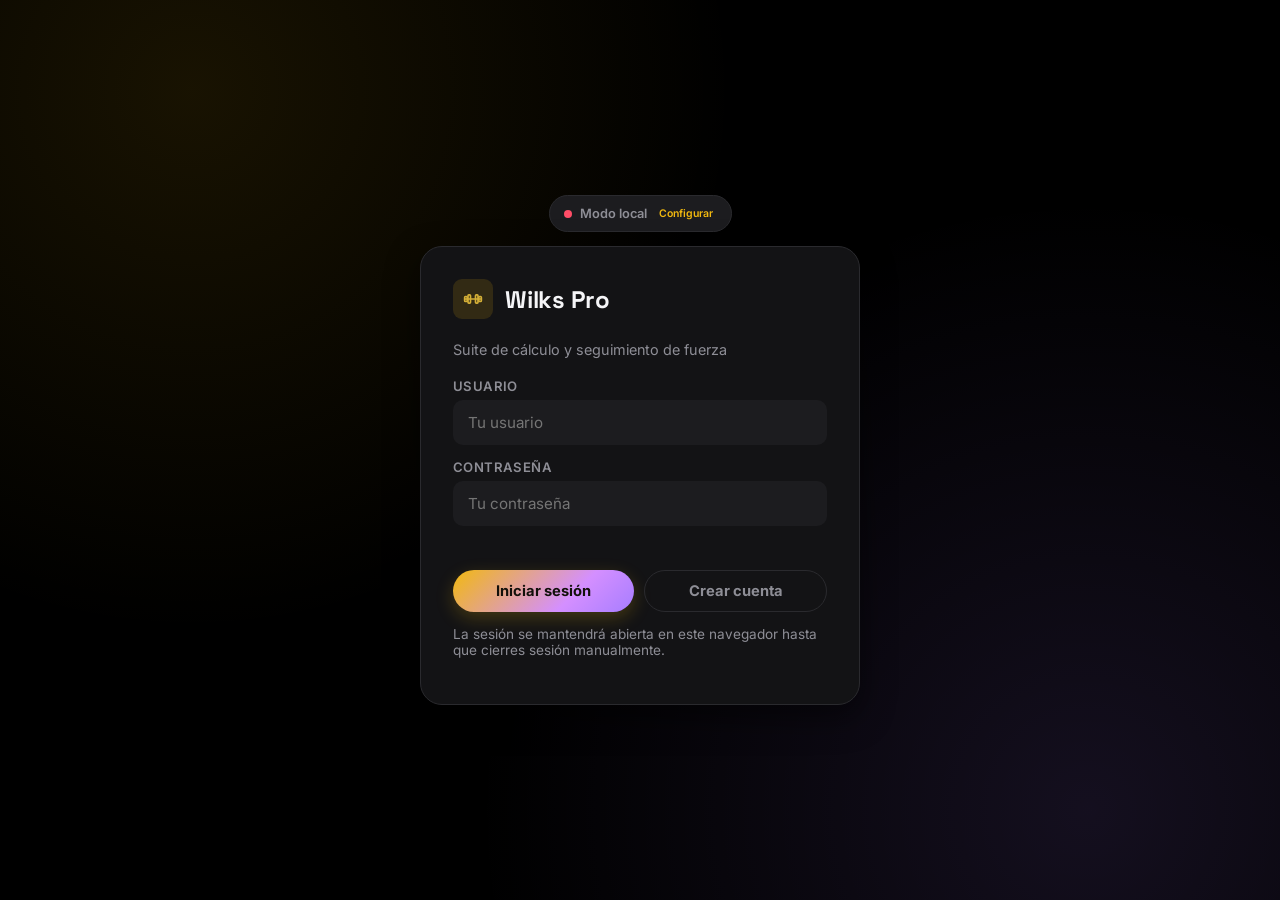
==== commit 731f5531: "Add files via upload" ====
--- a/index.html
+++ b/index.html
@@ -116,7 +116,7 @@
     <input type="password" id="ghToken" placeholder="ghp_... o github_pat_...">
     <p class="muted" style="margin-top:10px;">
       Crea un token de acceso <strong>fine-grained</strong> en GitHub limitado a este repositorio, con permiso de lectura y escritura sobre "Contents". El token se guarda únicamente en este navegador/dispositivo. Usa un repositorio <strong>privado</strong>.
-      Los datos se guardan en varios archivos dentro de la carpeta indicada: <code>accounts.json</code>, <code>media.json</code>, <code>ranking.json</code>, <code>exercises.json</code> y <code>social.json</code>.
+      Los datos se guardan en varios archivos dentro de la carpeta indicada: <code>accounts.json</code>, <code>media.json</code>, <code>ranking.json</code>, <code>exercises.json</code>, <code>social.json</code>, <code>posts.json</code>, <code>messages.json</code>, <code>notifications.json</code> y <code>stories.json</code>.
     </p>
     <p class="error-text" id="ghConfigError"></p>
     <p class="msg-text" id="ghConfigMsg"></p>
@@ -135,141 +135,4 @@
 <script src="storage.js"></script>
 <script src="auth.js"></script>
 </body>
-</html><!DOCTYPE html>
-<html lang="es">
-<head>
-<meta charset="UTF-8">
-<meta name="viewport" content="width=device-width, initial-scale=1.0">
-<title>Wilks Pro — Iniciar sesión</title>
-<link rel="icon" href="data:image/svg+xml,%3Csvg xmlns='http://www.w3.org/2000/svg' viewBox='0 0 64 64'%3E%3Crect width='64' height='64' rx='14' fill='%23141419'/%3E%3Cline x1='10' y1='32' x2='54' y2='32' stroke='%23d4af37' stroke-width='4'/%3E%3Crect x='6' y='24' width='7' height='16' rx='2' fill='%23b7a1ff'/%3E%3Crect x='51' y='24' width='7' height='16' rx='2' fill='%23b7a1ff'/%3E%3Crect x='16' y='19' width='7' height='26' rx='2' fill='%23d4af37'/%3E%3Crect x='41' y='19' width='7' height='26' rx='2' fill='%23d4af37'/%3E%3C/svg%3E">
-<link rel="preconnect" href="https://fonts.googleapis.com">
-<link rel="preconnect" href="https://fonts.gstatic.com" crossorigin>
-<link href="https://fonts.googleapis.com/css2?family=Space+Grotesk:wght@500;600;700&family=Inter:wght@400;500;600;700&display=swap" rel="stylesheet">
-<link rel="stylesheet" href="style.css">
-</head>
-<body>
-
-<div class="center-wrap" id="authWrap">
-  <div class="status-bar" id="authStatusBar">
-    <span class="status-dot off" id="authStatusDot"></span>
-    <span id="authStatusText">Modo local</span>
-    <button class="link-btn small" onclick="showScreen('github')">Configurar</button>
-  </div>
-
-  <div class="container" id="loginFormContainer">
-    <div class="brand-mark">
-      <div class="mark">
-        <svg class="ic" width="20" height="20" viewBox="0 0 24 24" fill="none" stroke="#d4af37" stroke-width="2" stroke-linecap="round"><line x1="2" y1="12" x2="22" y2="12"></line><rect x="2" y="9" width="3" height="6" rx="1"></rect><rect x="19" y="9" width="3" height="6" rx="1"></rect><rect x="6" y="7" width="3" height="10" rx="1"></rect><rect x="15" y="7" width="3" height="10" rx="1"></rect></svg>
-      </div>
-      <h1>Wilks Pro</h1>
-    </div>
-    <p class="subtitle">Suite de cálculo y seguimiento de fuerza</p>
-    <label for="username">Usuario</label>
-    <input type="text" id="username" placeholder="Tu usuario">
-    <label for="password">Contraseña</label>
-    <input type="password" id="password" placeholder="Tu contraseña">
-    <p class="error-text" id="loginError"></p>
-    <div class="button-group">
-      <button class="flex1" id="loginBtn" onclick="login()">Iniciar sesión</button>
-      <button class="flex1 ghost" onclick="showScreen('register')">Crear cuenta</button>
-    </div>
-    <p class="muted" style="margin-top:14px;">La sesión se mantendrá abierta en este navegador hasta que cierres sesión manualmente.</p>
-  </div>
-
-  <div class="container hidden" id="registerFormContainer">
-    <h1>Crear cuenta</h1>
-    <p class="subtitle">Empieza a registrar tu progreso</p>
-    <label for="newUsername">Usuario</label>
-    <input type="text" id="newUsername" placeholder="Elige un usuario">
-    <label for="newPassword">Contraseña</label>
-    <div class="input-group">
-      <input type="password" id="newPassword" placeholder="Elige una contraseña" oninput="updatePwChecklist()">
-      <button type="button" class="ghost small" onclick="togglePwVisibility('newPassword', this)">Mostrar</button>
-    </div>
-    <ul class="pw-checklist" id="pwChecklist">
-      <li data-rule="len">Al menos 8 caracteres</li>
-      <li data-rule="upper">Una letra mayúscula</li>
-      <li data-rule="lower">Una letra minúscula</li>
-      <li data-rule="num">Un número</li>
-      <li data-rule="special">Un carácter especial</li>
-    </ul>
-    <label for="newPasswordConfirm">Repite la contraseña</label>
-    <div class="input-group">
-      <input type="password" id="newPasswordConfirm" placeholder="Repite la contraseña" oninput="updatePwMatch()">
-      <button type="button" class="ghost small" onclick="togglePwVisibility('newPasswordConfirm', this)">Mostrar</button>
-    </div>
-    <p class="msg-text" id="pwMatchMsg"></p>
-    <p class="msg-text" id="registrationMessage"></p>
-    <div class="button-group">
-      <button class="flex1" id="registerBtn" onclick="register()">Registrar</button>
-      <button class="flex1 ghost" onclick="showScreen('login')">Volver</button>
-    </div>
-    <div class="divider"></div>
-    <p class="muted">Zona de administración (demo)</p>
-    <div class="button-group">
-      <button class="flex1 ghost small" onclick="showScreen('admin')">Ver usuarios registrados</button>
-      <button class="flex1 ghost small" onclick="openDeleteAccountsForm()">Borrar todas las cuentas</button>
-    </div>
-  </div>
-
-  <div class="container hidden" id="deleteAccountsForm">
-    <h1>Borrar todas las cuentas</h1>
-    <p class="subtitle">Esta acción no se puede deshacer</p>
-    <input type="password" id="deletePassword" placeholder="Contraseña de administrador">
-    <p class="error-text" id="deleteAdminError"></p>
-    <div class="button-group">
-      <button class="flex1 danger" onclick="deleteAllAccounts()">Confirmar borrado</button>
-      <button class="flex1 ghost" onclick="showScreen('register')">Cancelar</button>
-    </div>
-  </div>
-
-  <div class="container hidden" id="adminPanelForm" style="max-width:640px;">
-    <h1>Panel de administración</h1>
-    <p class="subtitle">Introduce la contraseña de administrador para ver los usuarios registrados.</p>
-    <div id="adminGate">
-      <label for="adminViewPassword">Contraseña de administrador</label>
-      <input type="password" id="adminViewPassword" placeholder="Contraseña">
-      <p class="error-text" id="adminViewError"></p>
-      <div class="button-group">
-        <button class="flex1" onclick="viewAllUsers()">Ver usuarios</button>
-        <button class="flex1 ghost" onclick="showScreen('register')">Volver</button>
-      </div>
-    </div>
-    <div id="adminUsersResult" class="hidden"></div>
-  </div>
-
-  <div class="container hidden" id="githubConfigForm" style="max-width:520px;">
-    <h1>Sincronización con GitHub</h1>
-    <p class="subtitle">Guarda los datos de todos los usuarios en un repositorio de GitHub para acceder desde cualquier dispositivo.</p>
-    <label for="ghOwner">Usuario u organización</label>
-    <input type="text" id="ghOwner" placeholder="ej: tu-usuario">
-    <label for="ghRepo">Repositorio</label>
-    <input type="text" id="ghRepo" placeholder="ej: wilks-pro-data">
-    <div class="grid grid-2" style="margin-top:0;">
-      <div><label for="ghBranch">Rama</label><input type="text" id="ghBranch" placeholder="main" value="main"></div>
-      <div><label for="ghBasePath">Carpeta de datos</label><input type="text" id="ghBasePath" placeholder="data/" value="data/"></div>
-    </div>
-    <label for="ghToken">Token de acceso personal</label>
-    <input type="password" id="ghToken" placeholder="ghp_... o github_pat_...">
-    <p class="muted" style="margin-top:10px;">
-      Crea un token de acceso <strong>fine-grained</strong> en GitHub limitado a este repositorio, con permiso de lectura y escritura sobre "Contents". El token se guarda únicamente en este navegador/dispositivo. Usa un repositorio <strong>privado</strong>.
-      Los datos se guardan en varios archivos dentro de la carpeta indicada: <code>accounts.json</code>, <code>media.json</code>, <code>ranking.json</code>, <code>exercises.json</code> y <code>social.json</code>.
-    </p>
-    <p class="error-text" id="ghConfigError"></p>
-    <p class="msg-text" id="ghConfigMsg"></p>
-    <div class="button-group">
-      <button class="flex1" id="ghConnectBtn" onclick="connectGithub()">Conectar y verificar</button>
-      <button class="flex1 ghost" onclick="disconnectGithub()">Usar modo local</button>
-    </div>
-    <div class="button-group">
-      <button class="flex1 ghost" onclick="showScreen('login')">Volver al inicio de sesión</button>
-    </div>
-  </div>
-</div>
-
-<div class="toast-wrap" id="toastWrap"></div>
-
-<script src="storage.js"></script>
-<script src="auth.js"></script>
-</body>
-</html>+</html>
--- a/style.css
+++ b/style.css
@@ -1,39 +1,48 @@
 :root{
-  --bg:#0e0e12; --sidebar-bg:#141419; --panel:#17171d; --panel-alt:#1e1e26; --panel-alt2:#24242c;
-  --border:#2a2a33; --gold:#d4af37; --gold-soft:rgba(212,175,55,0.14);
-  --text:#e7e7ea; --text-dim:#8b8b95;
-  --btn-bg:#1c0b3d; --btn-text:#b7a1ff; --btn-hover-bg:#2c1259; --btn-hover-text:#ffffff;
-  --danger:#e0546b; --danger-bg:#2c141b; --ok:#4caf7d; --ok-soft:rgba(76,175,125,0.14);
-  --shadow:0 10px 28px rgba(0,0,0,0.4);
-  --radius:10px; --radius-sm:6px;
+  --bg:#000000; --sidebar-bg:#080809; --panel:#131315; --panel-alt:#1c1c1f; --panel-alt2:#242428;
+  --border:#2a2a2e; --gold:#f2b90f; --gold-soft:rgba(242,185,15,0.14);
+  --purple:#a77dff; --accent-grad:linear-gradient(135deg, #f2b90f, #d48fff 65%, #a77dff);
+  --text:#f5f5f7; --text-dim:#8e8e96;
+  --btn-bg:#1c0b3d; --btn-text:#c9b6ff; --btn-hover-bg:#2c1259; --btn-hover-text:#ffffff;
+  --danger:#ff4d67; --danger-bg:#2c141b; --ok:#3ddc84; --ok-soft:rgba(61,220,132,0.14);
+  --shadow:0 12px 32px rgba(0,0,0,0.5); --shadow-sm:0 4px 14px rgba(0,0,0,0.35);
+  --radius:16px; --radius-sm:10px; --radius-lg:22px; --radius-full:999px;
+  --ease:cubic-bezier(.22,1,.36,1); --ease-spring:cubic-bezier(.34,1.56,.64,1);
+  --dur-fast:.14s; --dur-base:.24s; --dur-slow:.4s;
   --font-display:'Space Grotesk', 'Segoe UI', sans-serif;
   --font-body:'Inter', 'Segoe UI', sans-serif;
 }
 body.theme-light{
-  --bg:#f1f0f4; --sidebar-bg:#ffffff; --panel:#ffffff; --panel-alt:#f5f4f9; --panel-alt2:#ece9f4;
-  --border:#e0ddea; --gold:#96731a; --gold-soft:rgba(150,115,26,0.10);
-  --text:#221c34; --text-dim:#6c6680;
+  --bg:#f7f7f9; --sidebar-bg:#ffffff; --panel:#ffffff; --panel-alt:#f4f3f7; --panel-alt2:#ebe9f2;
+  --border:#e5e3ec; --gold:#a3760a; --gold-soft:rgba(163,118,10,0.10);
+  --purple:#7b4fd6; --accent-grad:linear-gradient(135deg, #a3760a, #7b4fd6 65%, #6a3fd0);
+  --text:#17151f; --text-dim:#6b6878;
   --btn-bg:#1c0b3d; --btn-text:#e3d8ff; --btn-hover-bg:#2c1259; --btn-hover-text:#ffffff;
-  --danger:#c02e46; --danger-bg:#fce6ea; --ok:#1f7a4d; --ok-soft:#e2f5ea;
-  --shadow:0 10px 26px rgba(70,50,120,0.12);
+  --danger:#d21f42; --danger-bg:#fce6ea; --ok:#178a51; --ok-soft:#e2f5ea;
+  --shadow:0 12px 30px rgba(70,50,120,0.14); --shadow-sm:0 4px 12px rgba(70,50,120,0.08);
 }
 *{box-sizing:border-box;}
-html,body{height:100%;}
+html,body{height:100%; scroll-behavior:smooth;}
 body{
   font-family:var(--font-body);
   background:var(--bg); color:var(--text); margin:0; padding:0;
-  transition:background .25s, color .25s;
+  transition:background var(--dur-base) var(--ease), color var(--dur-base) var(--ease);
   -webkit-font-smoothing:antialiased;
 }
-h1,h2,h3{font-family:var(--font-display); letter-spacing:.2px;}
+h1,h2,h3{font-family:var(--font-display); letter-spacing:-.01em; font-weight:700;}
 a{color:var(--gold);}
 svg.ic{flex-shrink:0; display:inline-block; vertical-align:middle;}
 
-.center-wrap{display:flex; align-items:center; justify-content:center; min-height:100vh; padding:24px; flex-direction:column; gap:14px;}
+.center-wrap{
+  display:flex; align-items:center; justify-content:center; min-height:100vh; padding:24px; flex-direction:column; gap:14px;
+  background:
+    radial-gradient(circle at 15% 10%, rgba(242,185,15,.10), transparent 40%),
+    radial-gradient(circle at 85% 90%, rgba(167,125,255,.12), transparent 45%);
+}
 .container{
-  background:var(--panel); border:1px solid var(--border); border-radius:var(--radius); box-shadow:var(--shadow);
+  background:var(--panel); border:1px solid var(--border); border-radius:var(--radius-lg); box-shadow:var(--shadow);
   width:100%; max-width:440px; padding:32px; box-sizing:border-box; text-align:left;
-  animation:fadeIn .25s ease;
+  animation:cardEnter var(--dur-slow) var(--ease) both;
 }
 .container .brand-mark{display:flex; align-items:center; gap:12px; margin-bottom:22px;}
 .container .brand-mark .mark{width:40px; height:40px; border-radius:9px; background:var(--gold-soft); display:flex; align-items:center; justify-content:center;}
@@ -43,24 +52,25 @@
 .input-group{display:flex; align-items:center; gap:8px; margin-top:6px;}
 .input-group input{margin-top:0;}
 input[type="number"], input[type="text"], input[type="password"], input[type="date"], select, textarea{
-  width:100%; padding:11px 12px; border:1px solid var(--border); border-radius:var(--radius-sm);
+  width:100%; padding:12px 14px; border:1.5px solid transparent; border-radius:var(--radius-sm);
   background:var(--panel-alt); color:var(--text); font-size:.95em; font-family:var(--font-body); margin-top:6px;
   -moz-appearance:none; -webkit-appearance:none; appearance:none;
+  transition:border-color var(--dur-fast) var(--ease), box-shadow var(--dur-fast) var(--ease), background var(--dur-fast) var(--ease);
 }
 input[type="file"]{display:none;}
-input:focus, select:focus, textarea:focus{outline:2px solid var(--gold); outline-offset:1px; border-color:var(--gold);}
+input:focus, select:focus, textarea:focus{outline:none; border-color:var(--gold); box-shadow:0 0 0 4px var(--gold-soft); background:var(--panel-alt2);}
 input[type="number"]::-webkit-inner-spin-button, input[type="number"]::-webkit-outer-spin-button{-webkit-appearance:none; margin:0;}
 textarea{resize:vertical; min-height:64px;}
 .button-group{display:flex; gap:10px; margin-top:20px; flex-wrap:wrap;}
 button{
-  font-family:var(--font-body); border:1px solid var(--border); border-radius:var(--radius-sm); padding:11px 16px;
-  font-size:.92em; font-weight:600; cursor:pointer; background:var(--btn-bg); color:var(--btn-text);
+  font-family:var(--font-body); border:1px solid var(--border); border-radius:var(--radius-full); padding:11px 20px;
+  font-size:.92em; font-weight:700; cursor:pointer; background:var(--btn-bg); color:var(--btn-text);
   display:inline-flex; align-items:center; justify-content:center; gap:8px;
-  transition:background-color .15s, color .15s, border-color .15s, transform .08s;
-}
-button:hover{background:var(--btn-hover-bg); color:var(--btn-hover-text); border-color:var(--btn-hover-bg);}
-button:active{transform:scale(0.97);}
-button:disabled{opacity:.5; cursor:not-allowed;}
+  transition:background-color var(--dur-fast) var(--ease), color var(--dur-fast) var(--ease), border-color var(--dur-fast) var(--ease), transform var(--dur-fast) var(--ease-spring), box-shadow var(--dur-fast) var(--ease), filter var(--dur-fast) var(--ease);
+}
+button:hover{background:var(--btn-hover-bg); color:var(--btn-hover-text); border-color:var(--btn-hover-bg); transform:translateY(-1px);}
+button:active{transform:scale(0.94); filter:brightness(.94);}
+button:disabled{opacity:.5; cursor:not-allowed; transform:none;}
 button.flex1{flex:1;}
 button.danger{background:var(--danger-bg); color:var(--danger); border-color:var(--danger);}
 button.danger:hover{background:var(--danger); color:#fff;}
@@ -68,9 +78,13 @@
 button.ghost:hover{color:var(--text); border-color:var(--text-dim); background:var(--panel-alt);}
 button.ghost.danger{color:var(--danger); border-color:var(--danger); background:transparent;}
 button.ghost.danger:hover{background:var(--danger-bg);}
-button.small{padding:7px 12px; font-size:.82em;}
-button.link-btn{background:transparent; border:none; color:var(--gold); padding:4px; font-weight:600;}
-button.link-btn:hover{background:transparent; color:var(--text); text-decoration:underline;}
+button.small{padding:7px 14px; font-size:.82em;}
+button.link-btn{background:transparent; border:none; color:var(--gold); padding:4px; font-weight:600; border-radius:6px;}
+button.link-btn:hover{background:transparent; color:var(--text); text-decoration:underline; transform:none;}
+#loginBtn, #registerBtn, #publishPostBtn, #ghConnectBtn{
+  background:var(--accent-grad); color:#12100a; border:none; box-shadow:0 6px 18px rgba(242,185,15,.22);
+}
+#loginBtn:hover, #registerBtn:hover, #publishPostBtn:hover, #ghConnectBtn:hover{filter:brightness(1.06); transform:translateY(-1px); box-shadow:0 8px 22px rgba(242,185,15,.3);}
 .full-width{width:100%;}
 .error-text{color:var(--danger); font-size:.84em; min-height:1.2em; margin-top:8px;}
 .msg-text{color:var(--gold); font-size:.84em; min-height:1.2em; margin-top:8px;}
@@ -89,41 +103,77 @@
 .pw-checklist li.met{color:var(--ok);}
 .pw-checklist li.met:before{background:var(--ok); border-color:var(--ok); box-shadow:0 0 0 3px var(--ok-soft);}
 
-.avatar-preview{width:64px; height:64px; border-radius:50%; background:var(--panel-alt2); border:1px solid var(--border); overflow:hidden; display:flex; align-items:center; justify-content:center; flex-shrink:0; color:var(--text-dim);}
+.avatar-preview{width:64px; height:64px; border-radius:50%; background:var(--panel-alt2); border:1px solid var(--border); overflow:hidden; display:flex; align-items:center; justify-content:center; flex-shrink:0; color:var(--text-dim); transition:transform var(--dur-fast) var(--ease-spring), border-color var(--dur-fast) var(--ease);}
+.avatar-preview[onclick]{cursor:pointer;}
+.avatar-preview[onclick]:hover{transform:scale(1.06); border-color:var(--gold);}
 .avatar-preview img{width:100%; height:100%; object-fit:cover; display:block;}
 .avatar-sm{width:20px; height:20px; border-radius:50%; object-fit:cover; margin-right:2px; vertical-align:middle;}
 
 #appScreen{display:flex; min-height:100vh;}
-.sidebar{width:236px; flex-shrink:0; background:var(--sidebar-bg); border-right:1px solid var(--border); display:flex; flex-direction:column; padding:20px 14px; position:sticky; top:0; height:100vh;}
-.sidebar .brand{display:flex; align-items:center; gap:10px; padding:6px 8px 22px;}
-.sidebar .brand .mark{width:34px; height:34px; border-radius:8px; background:var(--gold-soft); display:flex; align-items:center; justify-content:center;}
-.sidebar .brand .name{font-family:var(--font-display); font-weight:700; font-size:1.05em; line-height:1.1;}
-.sidebar .brand .tag{font-size:.68em; color:var(--text-dim); text-transform:uppercase; letter-spacing:.6px;}
-.side-nav{display:flex; flex-direction:column; gap:2px;}
-.side-link{display:flex; align-items:center; gap:11px; padding:10px 12px; border-radius:8px; text-align:left; color:var(--text-dim); background:transparent; border:1px solid transparent; width:100%; font-weight:600; font-size:.88em;}
+.sidebar{width:250px; flex-shrink:0; background:var(--sidebar-bg); border-right:1px solid var(--border); display:flex; flex-direction:column; padding:22px 14px; position:sticky; top:0; height:100vh;}
+.sidebar .brand{display:flex; align-items:center; gap:10px; padding:6px 8px 26px;}
+.sidebar .brand .mark{width:36px; height:36px; border-radius:11px; background:var(--accent-grad); display:flex; align-items:center; justify-content:center; box-shadow:0 4px 14px rgba(242,185,15,.25);}
+.sidebar .brand .mark svg{stroke:#141419;}
+.sidebar .brand .name{font-family:var(--font-display); font-weight:800; font-size:1.1em; line-height:1.1;}
+.sidebar .brand .tag{font-size:.66em; color:var(--text-dim); text-transform:uppercase; letter-spacing:.7px;}
+.side-nav{display:flex; flex-direction:column; gap:4px;}
+.side-link{
+  display:flex; align-items:center; gap:14px; padding:12px 14px; border-radius:var(--radius-full); text-align:left;
+  color:var(--text-dim); background:transparent; border:1px solid transparent; width:100%; font-weight:700; font-size:.92em;
+  transition:background var(--dur-fast) var(--ease), color var(--dur-fast) var(--ease), transform var(--dur-fast) var(--ease-spring);
+}
 .side-link.active{background:var(--gold-soft); color:var(--gold); border-color:transparent;}
-.side-link:hover{color:var(--text); background:var(--panel-alt); border-color:transparent;}
+.side-link:hover{color:var(--text); background:var(--panel-alt); border-color:transparent; transform:translateX(2px);}
+.side-link:active{transform:scale(.96);}
 .sidebar-footer{margin-top:auto; padding-top:14px; border-top:1px solid var(--border);}
 .sidebar-footer .side-link{color:var(--text-dim);}
 
 .main-area{flex:1; min-width:0; display:flex; flex-direction:column;}
-.topbar{display:flex; align-items:center; justify-content:space-between; gap:14px; padding:18px 28px; border-bottom:1px solid var(--border); flex-wrap:wrap;}
+.topbar{
+  display:flex; align-items:center; justify-content:space-between; gap:14px; padding:16px 28px; border-bottom:1px solid var(--border);
+  flex-wrap:wrap; position:sticky; top:0; z-index:45; background:var(--bg); background:color-mix(in srgb, var(--bg) 82%, transparent);
+  backdrop-filter:blur(14px); -webkit-backdrop-filter:blur(14px);
+}
 .topbar-title{font-family:var(--font-display); font-size:1.3em; font-weight:700;}
 .topbar-actions{display:flex; align-items:center; gap:10px; flex-wrap:wrap;}
+.topbar-icon-btn{position:relative; background:transparent; border:1px solid var(--border); color:var(--text-dim); padding:8px; border-radius:50%; line-height:0; display:flex; align-items:center; justify-content:center;}
+.topbar-icon-btn:hover{color:var(--gold); border-color:var(--gold);}
+.topbar-icon-btn .badge-dot{position:absolute; top:-2px; right:-2px; margin:0;}
 .chip{display:inline-flex; align-items:center; gap:6px; background:var(--panel-alt); border:1px solid var(--border); color:var(--text-dim); padding:6px 12px; border-radius:20px; font-size:.8em; font-weight:600;}
 .content{padding:24px 28px 40px; max-width:1080px; width:100%;}
 
 .tab-panel{display:none;}
-.tab-panel.active{display:block; animation:fadeIn .2s ease;}
+.tab-panel.active{display:block; animation:tabEnter var(--dur-slow) var(--ease) both;}
 @keyframes fadeIn{from{opacity:0; transform:translateY(4px);} to{opacity:1; transform:none;}}
-
-.panel-card{background:var(--panel); border:1px solid var(--border); border-radius:var(--radius); box-shadow:var(--shadow); padding:22px; margin-bottom:18px; transition:border-color .2s;}
+@keyframes tabEnter{from{opacity:0; transform:translateY(10px) scale(.99);} to{opacity:1; transform:none;}}
+@keyframes cardEnter{from{opacity:0; transform:translateY(8px);} to{opacity:1; transform:none;}}
+@keyframes likePop{0%{transform:scale(1);} 35%{transform:scale(1.35);} 60%{transform:scale(.9);} 100%{transform:scale(1);}}
+@keyframes shimmer{0%{background-position:-200% 0;} 100%{background-position:200% 0;}}
+.skeleton{
+  border-radius:var(--radius-sm); background:linear-gradient(90deg, var(--panel-alt) 25%, var(--panel-alt2) 50%, var(--panel-alt) 75%);
+  background-size:200% 100%; animation:shimmer 1.4s ease-in-out infinite;
+}
+.post-action-btn.liked svg, .post-action-btn:active svg{animation:likePop .35s var(--ease-spring);}
+
+.panel-card{
+  background:var(--panel); border:1px solid var(--border); border-radius:var(--radius-lg); box-shadow:var(--shadow-sm);
+  padding:22px; margin-bottom:16px; transition:border-color var(--dur-base) var(--ease), box-shadow var(--dur-base) var(--ease), transform var(--dur-base) var(--ease);
+  animation:cardEnter var(--dur-slow) var(--ease) both;
+}
 h2{color:var(--text); font-size:1.08em; margin:0 0 14px; font-weight:700;}
 h3{color:var(--text); font-size:.98em; margin:16px 0 8px; font-weight:700;}
 .grid{display:grid; gap:14px;}
 .grid-2{grid-template-columns:repeat(auto-fit, minmax(230px,1fr));}
 .grid-3{grid-template-columns:repeat(auto-fit, minmax(150px,1fr));}
 .grid-4{grid-template-columns:repeat(auto-fit, minmax(130px,1fr));}
+.grid-6{grid-template-columns:repeat(auto-fit, minmax(84px,1fr));}
+
+/* ---- Rango / XP de retos ---- */
+.rank-hero{display:flex; align-items:center; gap:16px; flex-wrap:wrap;}
+.rank-hero-badge{width:56px; height:56px; border-radius:50%; border:2px solid; display:flex; align-items:center; justify-content:center; flex-shrink:0; background:var(--panel-alt2);}
+.challenge-level-grid{gap:8px;}
+.challenge-tier-btn{font-size:.74em; font-weight:700; letter-spacing:.2px;}
+.challenge-tier-btn.achieved{background:transparent;}
 
 .stat-card{background:var(--panel-alt); border:1px solid var(--border); border-radius:var(--radius-sm); padding:16px; transition:transform .15s, border-color .15s;}
 .stat-card:hover{transform:translateY(-2px); border-color:var(--gold);}
@@ -135,59 +185,126 @@
 .trend.down{color:var(--danger); background:var(--danger-bg);}
 .trend.flat{color:var(--text-dim); background:var(--panel-alt2);}
 
-.progress-track{background:var(--panel-alt2); border-radius:20px; height:10px; overflow:hidden; border:1px solid var(--border);}
-.progress-fill{background:var(--gold); height:100%; transition:width .5s ease;}
+.progress-track{background:var(--panel-alt2); border-radius:var(--radius-full); height:10px; overflow:hidden; border:1px solid var(--border);}
+.progress-fill{background:var(--accent-grad); height:100%; transition:width .6s var(--ease);}
 .progress-fill.complete{background:var(--ok);}
 
-.badge{display:inline-flex; align-items:center; gap:7px; background:var(--panel-alt); border:1px solid var(--border); border-radius:20px; padding:7px 13px; font-size:.8em; margin:3px 4px 3px 0; font-weight:600; color:var(--text-dim);}
+.badge{display:inline-flex; align-items:center; gap:7px; background:var(--panel-alt); border:1px solid var(--border); border-radius:var(--radius-full); padding:7px 13px; font-size:.8em; margin:3px 4px 3px 0; font-weight:700; color:var(--text-dim); transition:transform var(--dur-fast) var(--ease-spring);}
+.badge:hover{transform:translateY(-1px);}
 .badge.locked svg{opacity:.5;}
-.badge.unlocked{border-color:var(--gold); color:var(--text); background:var(--gold-soft); animation:badgePop .3s ease;}
+.badge.unlocked{border-color:var(--gold); color:var(--text); background:var(--gold-soft); animation:badgePop .3s var(--ease-spring);}
 .badge.unlocked svg{color:var(--gold);}
 @keyframes badgePop{from{transform:scale(0.85); opacity:0;} to{transform:scale(1); opacity:1;}}
 
-.toast-wrap{position:fixed; bottom:20px; right:20px; z-index:999; display:flex; flex-direction:column; gap:8px; max-width:320px;}
-.toast{background:var(--panel); color:var(--text); padding:12px 14px; border-radius:var(--radius-sm); box-shadow:var(--shadow); border:1px solid var(--border); border-left:3px solid var(--gold); font-size:.86em; animation:slideIn .2s ease; display:flex; align-items:flex-start; gap:9px;}
-.toast.error{border-left-color:var(--danger);}
+.toast-wrap{position:fixed; bottom:24px; right:20px; z-index:999; display:flex; flex-direction:column; gap:10px; max-width:340px;}
+.toast{
+  background:var(--panel); color:var(--text); padding:13px 16px; border-radius:var(--radius); box-shadow:var(--shadow);
+  border:1px solid var(--border); font-size:.86em; font-weight:600; animation:slideIn var(--dur-base) var(--ease-spring);
+  display:flex; align-items:flex-start; gap:9px; backdrop-filter:blur(10px);
+}
+.toast::before{content:''; width:6px; align-self:stretch; border-radius:4px; background:var(--gold); flex-shrink:0;}
+.toast.error::before{background:var(--danger);}
 @keyframes slideIn{from{transform:translateX(24px); opacity:0;} to{transform:none; opacity:1;}}
 
 .subtab-bar{display:flex; gap:4px; border-bottom:1px solid var(--border); margin-bottom:18px; overflow-x:auto;}
-.subtab-btn{background:transparent; color:var(--text-dim); font-size:.85em; padding:10px 14px; border:none; border-bottom:2px solid transparent; border-radius:0; white-space:nowrap;}
+.subtab-btn{background:transparent; color:var(--text-dim); font-size:.85em; padding:10px 14px; border:none; border-bottom:2px solid transparent; border-radius:0; white-space:nowrap; transition:color var(--dur-fast) var(--ease), border-color var(--dur-fast) var(--ease);}
+.community-nav{display:grid; grid-template-columns:repeat(4, 1fr); overflow-x:visible; gap:2px;}
+.community-nav .subtab-btn{display:flex; flex-direction:column; align-items:center; justify-content:center; gap:3px; padding:10px 4px; position:relative; white-space:normal;}
+.community-nav .subtab-btn span:not(.badge-dot){font-size:.72em; font-weight:600;}
+.community-nav .subtab-btn .badge-dot{position:absolute; top:4px; right:18%; margin:0;}
 .subtab-btn.active{color:var(--gold); border-bottom-color:var(--gold); background:transparent;}
 .subtab-btn:hover{color:var(--text); background:transparent; border-color:transparent; border-bottom-color:var(--border);}
 .sub-panel{display:none;}
 .sub-panel.active{display:block; animation:fadeIn .2s ease;}
 
-table{width:100%; margin-top:8px; border-collapse:collapse; border-radius:8px; overflow:hidden;}
-table, th, td{border:1px solid var(--border);}
-th, td{padding:10px; text-align:center; font-size:.86em;}
-th{background:var(--panel-alt2); color:var(--text-dim); font-weight:700; text-transform:uppercase; font-size:.72em; letter-spacing:.4px;}
+table{width:100%; margin-top:10px; border-collapse:separate; border-spacing:0; border-radius:var(--radius-sm); overflow:hidden; border:1px solid var(--border);}
+th, td{padding:11px 10px; text-align:center; font-size:.86em; border-bottom:1px solid var(--border);}
+td{border-right:none;}
+th{background:var(--panel-alt2); color:var(--text-dim); font-weight:700; text-transform:uppercase; font-size:.7em; letter-spacing:.5px; border-bottom:1px solid var(--border);}
+tr:last-child td{border-bottom:none;}
+tbody tr{transition:background var(--dur-fast) var(--ease);}
+tbody tr:hover td{background:var(--panel-alt);}
 tr:nth-child(even) td{background:rgba(255,255,255,0.015);}
-.result, .card{margin-top:16px; text-align:left; background:var(--panel-alt); padding:16px; border-radius:var(--radius-sm); border:1px solid var(--border); animation:fadeIn .25s ease;}
-.result p{margin:6px 0;}
-.wilks-score{color:var(--gold); font-weight:700; font-family:var(--font-display);}
+
+.result, .card{
+  margin-top:16px; text-align:left; background:var(--panel-alt); padding:18px; border-radius:var(--radius-sm);
+  border:1px solid var(--border); animation:cardEnter var(--dur-base) var(--ease) both;
+  transition:border-color var(--dur-fast) var(--ease);
+}
+.result p{margin:7px 0;}
+.wilks-score{color:var(--gold); font-weight:800; font-family:var(--font-display); font-size:1.15em; letter-spacing:-.01em;}
 .hidden{display:none !important;}
 
-.timer-display{font-family:var(--font-display); font-size:3.2em; font-weight:700; color:var(--text); text-align:center; margin:16px 0; font-variant-numeric:tabular-nums;}
+.timer-display{font-family:var(--font-display); font-size:3.2em; font-weight:800; color:var(--text); text-align:center; margin:16px 0; font-variant-numeric:tabular-nums; letter-spacing:-.01em;}
 .row{display:flex; gap:10px; align-items:center; flex-wrap:wrap;}
 
-/* Barbell / plate visualization (profile / side view) */
-.barbell-row{display:flex; align-items:center; gap:0; margin:20px 0; overflow-x:auto; padding:14px 0;}
-.bar-end{width:16px; height:16px; border-radius:3px; background:var(--panel-alt2); border:1px solid var(--border); flex-shrink:0;}
-.bar-line{flex:0 0 36px; height:9px; background:linear-gradient(180deg, var(--text-dim), var(--panel-alt2)); flex-shrink:0; border-radius:2px;}
-.plate-stack{display:flex; align-items:center;}
-.bar-collar{width:7px; height:38px; background:var(--gold); border-radius:2px; margin-left:3px; flex-shrink:0;}
+/* Barbell / plate visualization — perspectiva de disco bumper (inspirado en foto de referencia) */
+.barbell-row{
+  display:flex; align-items:flex-end; gap:0; margin:22px 0; overflow-x:auto; overflow-y:hidden; padding:30px 22px 22px;
+  background:
+    radial-gradient(ellipse 60% 40% at 30% 100%, rgba(0,0,0,.35), transparent 70%),
+    linear-gradient(180deg, rgba(255,255,255,0.025), transparent 60%), var(--panel-alt);
+  border:1px solid var(--border); border-radius:var(--radius-sm);
+}
+.plate-stack-3d{display:flex; align-items:center; position:relative;}
+.bar-line-3d{
+  flex:0 0 48px; height:11px; align-self:center; margin-left:-4px; border-radius:2px; z-index:0;
+  background:repeating-linear-gradient(90deg, #6a6a72 0, #6a6a72 2px, #2b2b2f 2px, #2b2b2f 4px);
+  box-shadow:inset 0 1px 1px rgba(255,255,255,.12), 0 2px 5px rgba(0,0,0,.35);
+}
 .plate-disc{
-  border-radius:40% / 50%; position:relative; flex-shrink:0; border:2px solid rgba(0,0,0,.35);
-  animation:plateDropIn .35s ease both;
-  background-image:linear-gradient(180deg, rgba(255,255,255,.28), rgba(255,255,255,0) 45%);
-  box-shadow:1px 0 4px rgba(0,0,0,.25);
-}
-@keyframes plateDropIn{from{transform:scale(0.4) translateY(-10px); opacity:0;} to{transform:none; opacity:1;}}
-.plate-legend{display:flex; gap:10px; flex-wrap:wrap; margin-top:10px;}
-.plate-legend-item{display:flex; align-items:center; gap:6px; font-size:.74em; color:var(--text-dim);}
-.plate-legend-dot{width:12px; height:12px; border-radius:50%; border:1px solid rgba(0,0,0,.3); flex-shrink:0;}
-
-.list-item{background:var(--panel-alt); border:1px solid var(--border); border-radius:var(--radius-sm); padding:12px 14px; margin-bottom:8px; display:flex; justify-content:space-between; align-items:center; gap:10px; flex-wrap:wrap; animation:fadeIn .2s ease;}
+  position:relative; flex-shrink:0;
+  animation:plateDropIn .34s cubic-bezier(.3,1.2,.6,1) both;
+  filter:drop-shadow(5px 12px 8px rgba(0,0,0,.5));
+}
+.plate-ring-shadow{
+  content:''; position:absolute; left:4%; top:10%; width:100%; height:100%; border-radius:50%;
+  background:radial-gradient(ellipse at 40% 35%, #1a1a1a, #030303 78%); z-index:0;
+}
+.plate-ring-outer, .plate-ring-color, .plate-ring-inner{
+  position:absolute; border-radius:50%; z-index:1;
+}
+.plate-ring-outer{inset:0;
+  box-shadow:inset 0 0 0 1.5px rgba(255,255,255,.06), inset 4px 6px 10px rgba(255,255,255,.05), inset -5px -8px 16px rgba(0,0,0,.55), 0 2px 4px rgba(0,0,0,.4);
+}
+.plate-ring-color{inset:7%;
+  box-shadow:inset 0 0 0 1px rgba(0,0,0,.4), inset 3px 4px 8px rgba(255,255,255,.08), inset -4px -6px 12px rgba(0,0,0,.4);
+}
+.plate-ring-inner{inset:18%;
+  box-shadow:inset 0 0 0 1px rgba(0,0,0,.5), inset 2px 3px 6px rgba(255,255,255,.05), inset -3px -5px 10px rgba(0,0,0,.5);
+  display:flex; align-items:center; justify-content:center;
+}
+.plate-disc-hub{
+  position:absolute; left:50%; top:50%; transform:translate(-50%,-50%); z-index:2;
+  width:20%; height:20%; min-width:6px; min-height:6px;
+  background:radial-gradient(circle at 35% 30%, #2c2c2c, #000 75%);
+  clip-path:polygon(25% 3%, 75% 3%, 97% 25%, 97% 75%, 75% 97%, 25% 97%, 3% 75%, 3% 25%);
+  box-shadow:inset 0 0 4px rgba(0,0,0,.9), 0 0 0 2px rgba(255,255,255,.04);
+}
+.plate-disc-text{
+  position:absolute; left:0; right:0; bottom:14%; z-index:2;
+  display:flex; flex-direction:column; align-items:center; gap:1px; pointer-events:none;
+}
+.plate-disc-brand{
+  font-family:var(--font-display); font-weight:800; letter-spacing:1.1px;
+  text-transform:uppercase; opacity:.92; text-shadow:0 1px 1px rgba(0,0,0,.5); user-select:none; line-height:1;
+}
+.plate-disc-label{
+  font-family:var(--font-display); font-weight:800; letter-spacing:.2px;
+  text-shadow:0 1px 2px rgba(0,0,0,.6); user-select:none; line-height:1;
+}
+@keyframes plateDropIn{from{transform:scale(0.7) translateY(-10px); opacity:0;} to{transform:none; opacity:1;}}
+.plate-legend{display:flex; gap:8px; flex-wrap:wrap; margin-top:14px;}
+.plate-legend-item{display:flex; align-items:center; gap:8px; font-size:.74em; color:var(--text-dim); background:var(--panel-alt2); border:1px solid var(--border); padding:5px 11px 5px 5px; border-radius:var(--radius-full); font-weight:600;}
+.plate-legend-face{
+  width:22px; height:22px; border-radius:50%; flex-shrink:0; display:flex; align-items:center; justify-content:center;
+  border:1px solid rgba(0,0,0,.5);
+}
+.plate-legend-hole{width:34%; height:34%; border-radius:30%; background:rgba(0,0,0,.65); box-shadow:inset 0 0 2px rgba(0,0,0,.8);}
+
+
+.list-item{background:var(--panel-alt); border:1px solid var(--border); border-radius:var(--radius-sm); padding:12px 14px; margin-bottom:8px; display:flex; justify-content:space-between; align-items:center; gap:10px; flex-wrap:wrap; animation:cardEnter var(--dur-fast) var(--ease) both; transition:border-color var(--dur-fast) var(--ease), background var(--dur-fast) var(--ease);}
+.list-item:hover{border-color:var(--text-dim); background:var(--panel-alt2);}
 .wk-thumb{width:60px; height:60px; object-fit:cover; border-radius:6px; flex-shrink:0; cursor:pointer; background:var(--panel-alt2);}
 .video-link-card{display:inline-flex; align-items:center; gap:6px; margin-top:6px; padding:4px 10px; background:var(--panel-alt2); border-radius:20px; font-size:.78em; color:var(--gold); text-decoration:none;}
 .video-link-card:hover{background:var(--gold-soft);}
@@ -235,6 +352,125 @@
 .profile-card{cursor:pointer; transition:transform .15s, border-color .15s;}
 .profile-card:hover{transform:translateY(-2px); border-color:var(--gold);}
 
+/* ---- Ajustes: barra de cuenta con cierre de sesión accesible ---- */
+.settings-account-bar{display:flex; align-items:center; justify-content:space-between; gap:12px; flex-wrap:wrap; margin-bottom:16px;}
+
+/* ---- Sesión activa: dato de referencia de la última sesión ---- */
+.prev-session-hint{margin:4px 0 0; font-size:.76em; display:flex; align-items:center; gap:5px;}
+.prev-hint-input::placeholder{color:var(--text-dim); opacity:.55; font-style:italic;}
+.prev-hint-input::-webkit-input-placeholder{color:var(--text-dim); opacity:.55; font-style:italic;}
+
+/* ---- Badge de notificación en pestañas ---- */
+.badge-dot{display:inline-flex; align-items:center; justify-content:center; min-width:16px; height:16px; padding:0 4px; margin-left:6px; background:var(--danger); color:#fff; border-radius:20px; font-size:.68em; font-weight:700; vertical-align:middle;}
+
+/* ---- Composer del feed social ---- */
+.composer-card{padding-bottom:16px;}
+.composer-avatar{width:44px; height:44px; flex-shrink:0;}
+.composer-card textarea{resize:none; overflow:hidden; min-height:44px; font-family:var(--font-body);}
+.post-image-preview{position:relative; margin-top:10px; border-radius:var(--radius-sm); overflow:hidden; border:1px solid var(--border); max-width:320px;}
+.post-image-preview img{width:100%; display:block; max-height:280px; object-fit:cover;}
+.post-image-preview .remove-image-btn{position:absolute; top:8px; right:8px; width:28px; height:28px; border-radius:50%; background:rgba(0,0,0,.6); color:#fff; border:none; padding:0; display:flex; align-items:center; justify-content:center; font-size:.9em; line-height:1;}
+.composer-actions{display:flex; align-items:center; justify-content:space-between; margin-top:10px; gap:10px; flex-wrap:wrap;}
+.composer-tools{display:flex; align-items:center; gap:4px;}
+.icon-btn{background:transparent; border:1px solid transparent; color:var(--text-dim); padding:8px; border-radius:50%; line-height:0;}
+.icon-btn:hover{color:var(--gold); background:var(--gold-soft); border-color:transparent;}
+#postCharCount{font-size:.72em; margin-left:6px;}
+
+/* ---- Filtro del feed ---- */
+.feed-filter-bar{display:flex; align-items:center; gap:8px; margin-bottom:14px; flex-wrap:wrap;}
+.chip-filter{background:var(--panel-alt); color:var(--text-dim); border:1px solid var(--border); border-radius:20px; padding:7px 14px; font-size:.8em; font-weight:600;}
+.chip-filter.active{background:var(--gold-soft); color:var(--gold); border-color:transparent;}
+.chip-filter:hover{color:var(--text); border-color:var(--text-dim);}
+
+/* ---- Tarjetas de publicación ---- */
+.post-card{background:var(--panel); border:1px solid var(--border); border-radius:var(--radius-lg); box-shadow:var(--shadow-sm); padding:18px; margin-bottom:14px; animation:cardEnter var(--dur-base) var(--ease) both; transition:border-color var(--dur-base) var(--ease), transform var(--dur-base) var(--ease);}
+.post-head{display:flex; align-items:flex-start; justify-content:space-between; gap:10px;}
+.post-author{cursor:pointer; color:var(--text);}
+.post-author:hover{color:var(--gold);}
+.post-time{font-size:.75em; margin-top:1px;}
+.post-menu-btn{color:var(--text-dim);}
+.post-menu-btn:hover{color:var(--danger); background:var(--danger-bg);}
+.post-text{margin:10px 0 0; white-space:pre-wrap; line-height:1.5; color:var(--text);}
+.post-image{margin-top:10px; border-radius:var(--radius-sm); overflow:hidden; border:1px solid var(--border);}
+.post-image img{width:100%; max-height:460px; object-fit:cover; display:block; cursor:zoom-in;}
+.post-actions{display:flex; gap:6px; margin-top:12px; padding-top:10px; border-top:1px solid var(--border);}
+.post-action-btn{flex:1; background:transparent; border:1px solid transparent; color:var(--text-dim); display:flex; align-items:center; justify-content:center; gap:6px; padding:8px; font-size:.85em; font-weight:600; border-radius:var(--radius-sm);}
+.post-action-btn:hover{background:var(--panel-alt); color:var(--text); border-color:transparent;}
+.post-action-btn.liked{color:var(--danger);}
+.post-action-btn.liked svg{fill:var(--danger); stroke:var(--danger);}
+.post-comments{margin-top:10px; padding-top:10px; border-top:1px solid var(--border);}
+.post-comments-list{max-height:260px; overflow-y:auto;}
+.post-comment{background:var(--panel-alt); border-radius:var(--radius-sm); padding:8px 10px; margin-bottom:6px; font-size:.87em;}
+.post-comment strong{color:var(--gold); margin-right:6px; cursor:pointer;}
+.post-comment strong:hover{text-decoration:underline;}
+
+/* ---- Menciones y hashtags dentro del texto ---- */
+.post-mention, .post-hashtag{color:var(--gold); font-weight:600; cursor:pointer;}
+.post-mention:hover, .post-hashtag:hover{text-decoration:underline;}
+
+/* ---- Reacciones múltiples ---- */
+.post-reaction-wrap{position:relative; flex:1;}
+.post-reaction-summary{display:flex; gap:6px; margin-top:8px; font-size:.82em; flex-wrap:wrap;}
+.post-reaction-summary span{background:var(--panel-alt2); border:1px solid var(--border); border-radius:20px; padding:2px 9px;}
+.reaction-picker{
+  position:absolute; bottom:calc(100% + 6px); left:0; display:flex; gap:4px; background:var(--panel);
+  border:1px solid var(--border); border-radius:24px; padding:6px 8px; box-shadow:var(--shadow); z-index:20;
+  animation:fadeIn .15s ease;
+}
+.reaction-picker-btn{background:transparent; border:none; padding:4px 6px; font-size:1.25em; line-height:1; border-radius:50%; transition:transform .12s;}
+.reaction-picker-btn:hover, .reaction-picker-btn.active{transform:scale(1.25); background:var(--panel-alt2);}
+
+/* ---- Edición inline de publicación ---- */
+.post-edit-box{margin-top:10px;}
+.post-edit-box textarea{width:100%; font-family:var(--font-body);}
+
+/* ---- Perfil: estadísticas de seguidores ---- */
+.profile-stat-row{display:flex; gap:16px; margin-top:8px; font-size:.86em; color:var(--text-dim); flex-wrap:wrap;}
+.profile-stat-row strong{color:var(--text);}
+
+/* ---- Centro de notificaciones ---- */
+.notif-item{cursor:pointer;}
+.notif-item.unread{border-left:3px solid var(--gold); background:var(--gold-soft);}
+.notif-icon{width:32px; height:32px; border-radius:50%; background:var(--panel-alt2); display:flex; align-items:center; justify-content:center; flex-shrink:0; color:var(--gold);}
+
+/* ---- Mensajería directa ---- */
+.dm-shell{display:flex; gap:0; padding:0; overflow:hidden; min-height:520px;}
+.dm-sidebar{width:280px; flex-shrink:0; border-right:1px solid var(--border); padding:16px; overflow-y:auto; max-height:640px;}
+.dm-sidebar-head label{margin-top:0;}
+.dm-conv-item{display:flex; align-items:center; gap:10px; padding:9px 8px; border-radius:var(--radius-sm); cursor:pointer;}
+.dm-conv-item:hover{background:var(--panel-alt);}
+.dm-conv-item.active{background:var(--gold-soft);}
+.dm-last-msg{font-size:.78em; white-space:nowrap; overflow:hidden; text-overflow:ellipsis; max-width:150px;}
+.dm-unread-badge{background:var(--gold); color:#141419; border-radius:20px; min-width:18px; height:18px; font-size:.68em; font-weight:700; display:flex; align-items:center; justify-content:center; padding:0 5px;}
+.dm-chat{flex:1; display:flex; flex-direction:column; min-width:0;}
+.dm-empty{margin:auto; text-align:center; padding:30px;}
+.dm-chat-head{display:flex; align-items:center; gap:10px; padding:14px 18px; border-bottom:1px solid var(--border);}
+.dm-messages{flex:1; overflow-y:auto; padding:16px 18px; display:flex; flex-direction:column; gap:8px; max-height:460px;}
+.dm-bubble{max-width:72%; padding:9px 12px; border-radius:14px; font-size:.9em; line-height:1.4;}
+.dm-bubble.me{align-self:flex-end; background:var(--gold-soft); color:var(--text); border-bottom-right-radius:4px;}
+.dm-bubble.them{align-self:flex-start; background:var(--panel-alt); color:var(--text); border-bottom-left-radius:4px;}
+.dm-bubble.is-sticker{background:transparent; padding:2px; box-shadow:none;}
+.dm-bubble-time{font-size:.68em; color:var(--text-dim); margin-top:3px; text-align:right;}
+.dm-image-wrap{margin:-9px -12px 4px; border-radius:14px 14px 0 0; overflow:hidden;}
+.dm-image{max-width:100%; max-height:260px; display:block; cursor:zoom-in; object-fit:cover;}
+.dm-caption{padding-top:2px;}
+.dm-audio-wrap{display:flex; align-items:center; gap:6px;}
+.dm-audio-wrap audio{height:34px; max-width:200px;}
+.dm-sticker{font-size:2.6em; line-height:1; display:block;}
+.dm-input-row{display:flex; gap:6px; padding:12px 16px; border-top:1px solid var(--border); align-items:center; flex-wrap:wrap;}
+.dm-input-row input{margin:0; flex:1; min-width:100px;}
+.dm-input-row button{padding:11px 14px; display:flex; align-items:center; justify-content:center;}
+.dm-input-row .icon-btn{font-size:1.1em; padding:8px;}
+.dm-picker-panel{
+  display:grid; grid-template-columns:repeat(8, 1fr); gap:2px; padding:10px 14px; border-top:1px solid var(--border);
+  max-height:150px; overflow-y:auto;
+}
+.dm-picker-emoji{background:transparent; border:none; border-radius:8px; font-size:1.3em; padding:6px; line-height:1;}
+.dm-picker-emoji:hover{background:var(--panel-alt); transform:scale(1.15);}
+.dm-record-bar{display:flex; align-items:center; gap:8px; padding:10px 16px; border-top:1px solid var(--border); font-size:.85em; font-weight:600;}
+.dm-record-dot{width:9px; height:9px; border-radius:50%; background:var(--danger); animation:recordPulse 1s infinite;}
+@keyframes recordPulse{0%,100%{opacity:1;} 50%{opacity:.3;}}
+
 .switch{position:relative; display:inline-block; width:42px; height:23px; flex-shrink:0;}
 .switch input{opacity:0; width:0; height:0;}
 .slider-toggle{position:absolute; cursor:pointer; inset:0; background:var(--panel-alt2); border:1px solid var(--border); border-radius:24px; transition:.2s;}
@@ -246,23 +482,284 @@
 
 /* Navegación inferior móvil */
 .mobile-nav{display:none;}
+.bottom-sheet, .bottom-sheet-backdrop{display:none;}
 
 @media (max-width: 820px){
   #appScreen{flex-direction:column;}
   .sidebar{display:none;}
   .mobile-nav{
-    display:flex; position:fixed; bottom:0; left:0; right:0; background:var(--sidebar-bg);
-    border-top:1px solid var(--border); z-index:60; overflow-x:auto; padding:6px 4px calc(6px + env(safe-area-inset-bottom));
-    box-shadow:0 -6px 18px rgba(0,0,0,.25);
+    display:flex; position:fixed; bottom:0; left:0; right:0; background:var(--sidebar-bg); background:color-mix(in srgb, var(--sidebar-bg) 88%, transparent);
+    backdrop-filter:blur(18px); -webkit-backdrop-filter:blur(18px);
+    border-top:1px solid var(--border); z-index:60; padding:6px 4px calc(6px + env(safe-area-inset-bottom));
+    box-shadow:0 -8px 24px rgba(0,0,0,.3);
   }
   .mobile-nav-item{
-    flex:0 0 auto; display:flex; flex-direction:column; align-items:center; gap:3px; padding:8px 14px;
-    color:var(--text-dim); background:transparent; border:none; font-size:.64em; font-weight:600; min-width:62px;
+    flex:1 1 0; min-width:0; display:flex; flex-direction:column; align-items:center; gap:3px; padding:8px 2px; position:relative;
+    color:var(--text-dim); background:transparent; border:none; font-size:.62em; font-weight:700;
+    transition:color var(--dur-fast) var(--ease), transform var(--dur-fast) var(--ease-spring);
   }
+  .mobile-nav-item svg{transition:transform var(--dur-fast) var(--ease-spring);}
   .mobile-nav-item.active{color:var(--gold);}
+  .mobile-nav-item.active svg{transform:scale(1.14) translateY(-1px);}
+  .mobile-nav-item.active::after{content:''; position:absolute; top:1px; left:50%; transform:translateX(-50%); width:4px; height:4px; border-radius:50%; background:var(--gold);}
+  .mobile-nav-item:active{transform:scale(.9);}
   .content{padding:16px 14px 92px;}
-  .topbar{padding:14px 16px; position:sticky; top:0; z-index:40; background:var(--bg);}
+  .topbar{padding:12px 16px; position:sticky; top:0; z-index:45;}
   .panel-card{padding:16px;}
   button{padding:12px 16px;}
   .grid-4{grid-template-columns:repeat(2, 1fr);}
-}+
+  .dm-shell{flex-direction:column; min-height:0;}
+  .dm-sidebar{width:auto; max-height:220px; border-right:none; border-bottom:1px solid var(--border);}
+  .dm-messages{max-height:340px;}
+  .dm-bubble{max-width:85%;}
+  .post-image img{max-height:320px;}
+  .feed-filter-bar{gap:6px;}
+  .composer-avatar{width:36px; height:36px;}
+
+  /* ---- Comunidad: ajustes específicos para móvil ---- */
+  .post-card{padding:14px; margin-bottom:10px; border-radius:var(--radius-sm);}
+  .composer-card{padding:14px 14px 12px;}
+  .composer-card textarea{font-size:.95em;}
+  .composer-actions{gap:8px;}
+  .post-actions{gap:2px;}
+  .post-action-btn{padding:9px 4px; font-size:.8em; min-height:40px;}
+  .post-action-btn span{font-size:.95em;}
+  .reaction-picker{left:auto; right:0; padding:5px 6px;}
+  .reaction-picker-btn{font-size:1.1em; padding:5px;}
+  .post-reaction-summary span{font-size:.78em; padding:2px 7px;}
+  .subtab-bar{gap:2px; margin-bottom:14px;}
+  .subtab-btn{padding:9px 10px; font-size:.78em;}
+  .dm-conv-item{padding:10px 6px;}
+  .dm-last-msg{max-width:110px;}
+  .notif-item{padding:10px;}
+  .notif-icon{width:28px; height:28px;}
+  .profile-stat-row{gap:12px; font-size:.8em;}
+  #feedSearchInput{font-size:.9em;}
+  .panel-card{overflow-x:hidden;}
+
+  /* ---- Nuevas funciones sociales en móvil ---- */
+  .community-widgets-row{grid-template-columns:1fr; gap:10px;}
+  .story-item{width:56px;}
+  .story-ring{width:52px; height:52px;}
+  .story-label{max-width:56px;}
+  .story-nav-zones{top:50px; bottom:50px;}
+  .post-dropdown-menu{right:0; left:auto; min-width:170px;}
+  .profile-cover{height:100px; margin:-14px -14px 0;}
+  .xp-rank-badge-lg{font-size:.66em;}
+  .repost-embed, .template-share-block{padding:8px;}
+
+  /* ---- Ítem central destacado (estilo TikTok) ---- */
+  .mobile-nav-item-center{margin-top:-14px;}
+  .mobile-nav-center-badge{
+    width:46px; height:46px; border-radius:50%; display:flex; align-items:center; justify-content:center;
+    background:var(--accent-grad); color:#141419; box-shadow:0 6px 16px rgba(242,185,15,.35); margin-bottom:2px;
+    transition:transform var(--dur-fast) var(--ease-spring);
+  }
+  .mobile-nav-item-center.active .mobile-nav-center-badge, .mobile-nav-item-center:active .mobile-nav-center-badge{transform:scale(1.08);}
+  .mobile-nav-item-center.active{color:var(--gold);}
+  .mobile-nav-item-center::after{display:none;}
+
+  /* ---- Hoja inferior "Más" ---- */
+  .bottom-sheet-backdrop{
+    display:none; position:fixed; inset:0; background:rgba(0,0,0,.55); z-index:70;
+    opacity:0; transition:opacity var(--dur-base) var(--ease);
+  }
+  .bottom-sheet-backdrop.open{display:block; opacity:1;}
+  .bottom-sheet{
+    position:fixed; left:0; right:0; bottom:0; z-index:71; background:var(--panel);
+    border-radius:22px 22px 0 0; padding:10px 16px calc(20px + env(safe-area-inset-bottom));
+    box-shadow:0 -10px 30px rgba(0,0,0,.4); transform:translateY(105%);
+    transition:transform var(--dur-base) var(--ease-spring);
+  }
+  .bottom-sheet.open{transform:translateY(0);}
+  .bottom-sheet-handle{width:38px; height:4px; border-radius:4px; background:var(--border); margin:2px auto 10px;}
+  .sheet-item{
+    width:100%; justify-content:flex-start; gap:12px; background:transparent; border:1px solid transparent;
+    color:var(--text); padding:13px 12px; border-radius:14px; font-size:.94em; margin-bottom:2px;
+  }
+  .sheet-item:hover{background:var(--panel-alt);}
+  .sheet-item.active{color:var(--gold); background:var(--gold-soft);}
+
+  .toast-wrap{left:14px; right:14px; bottom:calc(78px + env(safe-area-inset-bottom)); max-width:none;}
+
+  /* ---- Simetría y orden general en móvil ---- */
+  .button-group{gap:8px;}
+  .button-group > button:not(.small):not(.icon-btn){flex:1 1 0; min-width:0;}
+  .topbar-actions{gap:6px;}
+  .chip{padding:5px 10px; font-size:.74em;}
+  h2{font-size:1.08em;}
+
+  /* ---- Planificación en móvil ---- */
+  .plan-exercise-row{grid-template-columns:1fr 1fr; grid-template-areas:"name name" "weight mode" "increment remove";}
+  .plan-exercise-row .plan-ex-name{grid-area:name;}
+  .plan-exercise-row .plan-ex-weight{grid-area:weight;}
+  .plan-exercise-row .plan-ex-mode{grid-area:mode;}
+  .plan-exercise-row .plan-ex-increment{grid-area:increment;}
+  .plan-exercise-row button{grid-area:remove; justify-self:end;}
+  .plan-cal-cell{font-size:.68em; border-radius:8px;}
+  .plan-calendar-weekdays{font-size:.62em;}
+}
+
+@media (max-width: 420px){
+  .composer-avatar{display:none;}
+  .post-actions{justify-content:space-between;}
+  .post-action-btn{flex:1 1 0; justify-content:center;}
+  .mobile-nav-item{font-size:.58em; padding:8px 0;}
+  .dm-bubble{max-width:92%;}
+  .chip-filter{padding:6px 11px; font-size:.72em;}
+  .stories-bar{gap:10px;}
+  .story-item{width:50px;}
+  .story-ring{width:46px; height:46px;}
+  .grid-2, .grid-3, .grid-4{grid-template-columns:1fr 1fr;}
+  .community-widgets-row{grid-template-columns:1fr;}
+}
+
+/* =========================================================
+   ACCESIBILIDAD
+========================================================= */
+body.a11y-text-large{font-size:1.09em;}
+body.a11y-text-xlarge{font-size:1.22em;}
+body.a11y-text-large h1, body.a11y-text-xlarge h1{font-size:1.15em;}
+
+body.a11y-high-contrast{--text-dim:#d8d8dc;}
+body.a11y-high-contrast .card, body.a11y-high-contrast .panel-card, body.a11y-high-contrast .result,
+body.a11y-high-contrast .list-item, body.a11y-high-contrast .post-card, body.a11y-high-contrast input,
+body.a11y-high-contrast select, body.a11y-high-contrast textarea{border-width:2px; border-color:var(--text-dim);}
+body.a11y-high-contrast .muted{color:#d8d8dc;}
+body.a11y-high-contrast button:not(.ghost):not(.danger){outline:2px solid var(--gold);}
+body.a11y-high-contrast a, body.a11y-high-contrast .post-author, body.a11y-high-contrast .side-link.active{text-decoration:underline;}
+
+body.a11y-reduce-motion *, body.a11y-reduce-motion *::before, body.a11y-reduce-motion *::after{
+  animation-duration:0.001ms !important; animation-iteration-count:1 !important;
+  transition-duration:0.001ms !important; scroll-behavior:auto !important;
+}
+
+body.a11y-large-targets button, body.a11y-large-targets input, body.a11y-large-targets select,
+body.a11y-large-targets .subtab-btn, body.a11y-large-targets .side-link, body.a11y-large-targets .mobile-nav-item{
+  padding:14px 18px; font-size:1.05em; min-height:46px;
+}
+body.a11y-large-targets .icon-btn{padding:12px;}
+body.a11y-large-targets .chip-filter{padding:10px 16px;}
+body.a11y-large-targets input[type="checkbox"]{width:22px; height:22px;}
+body.a11y-large-targets .switch{transform:scale(1.15); transform-origin:left center;}
+
+/* =========================================================
+   RED SOCIAL — HISTORIAS, ENCUESTAS, REPOST, MENÚS, INSIGNIAS
+========================================================= */
+
+/* ---- Barra de Historias ---- */
+.stories-bar{display:flex; gap:14px; overflow-x:auto; padding:6px 2px 14px; margin-bottom:4px;}
+.story-item{display:flex; flex-direction:column; align-items:center; gap:5px; flex-shrink:0; cursor:pointer; width:64px;}
+.story-ring{width:58px; height:58px; border-radius:50%; display:flex; align-items:center; justify-content:center; position:relative; padding:2.5px; box-sizing:border-box;}
+.story-ring.unseen{background:linear-gradient(135deg, var(--gold), #b7a1ff);}
+.story-ring.seen{background:var(--border);}
+.story-ring.no-story{background:var(--border);}
+.story-ring.has-story{background:linear-gradient(135deg, var(--gold), #b7a1ff);}
+.story-avatar{width:100%; height:100%; border-radius:50%; overflow:hidden; background:var(--panel-alt2); display:flex; align-items:center; justify-content:center; border:2px solid var(--bg); color:var(--text-dim);}
+.story-avatar img{width:100%; height:100%; object-fit:cover;}
+.story-add-badge{position:absolute; bottom:-2px; right:-2px; width:19px; height:19px; border-radius:50%; background:var(--gold); color:#141419; font-weight:800; font-size:.8em; display:flex; align-items:center; justify-content:center; border:2px solid var(--bg);}
+.story-label{font-size:.68em; color:var(--text-dim); max-width:64px; overflow:hidden; text-overflow:ellipsis; white-space:nowrap;}
+
+/* ---- Visor de Historias ---- */
+.story-viewer{display:none; position:fixed; inset:0; background:#000; z-index:200; align-items:center; justify-content:center;}
+.story-viewer.open{display:flex;}
+.story-viewer-inner{position:relative; width:100%; max-width:420px; height:100%; max-height:100vh; display:flex; flex-direction:column;}
+.story-progress-row{display:flex; gap:4px; padding:10px 10px 0;}
+.story-progress-track{flex:1; height:3px; background:rgba(255,255,255,.3); border-radius:3px; overflow:hidden;}
+.story-progress-fill{height:100%; width:0; background:#fff;}
+.story-progress-fill.full{width:100%;}
+.story-header{display:flex; align-items:center; gap:8px; padding:10px; color:#fff;}
+.story-header strong{flex:1;}
+.story-close-btn{background:rgba(255,255,255,.15); color:#fff; border:none; width:30px; height:30px; border-radius:50%; font-size:1em; padding:0;}
+.story-content{flex:1; display:flex; align-items:center; justify-content:center; position:relative; overflow:hidden;}
+.story-content img{max-width:100%; max-height:100%; object-fit:contain;}
+.story-caption{position:absolute; bottom:16px; left:16px; right:16px; color:#fff; background:rgba(0,0,0,.45); padding:8px 12px; border-radius:10px; font-size:.9em;}
+.story-text-slide{color:#fff; font-size:1.4em; font-weight:700; text-align:center; padding:30px; background:linear-gradient(135deg, var(--gold-soft), #2a2040); width:100%; height:100%; display:flex; align-items:center; justify-content:center;}
+.story-nav-zones{position:absolute; inset:0; display:flex; top:60px; bottom:60px;}
+.story-nav-zone{flex:1;}
+.story-footer{padding:12px; display:flex; justify-content:center;}
+
+/* ---- Aviso de publicaciones nuevas ---- */
+.new-posts-banner{text-align:center; background:var(--gold-soft); color:var(--gold); border:1px solid var(--gold); border-radius:20px; padding:8px 14px; font-size:.82em; font-weight:700; margin-bottom:12px; cursor:pointer;}
+
+/* ---- Encuestas ---- */
+.poll-builder{background:var(--panel-alt); border:1px solid var(--border); border-radius:var(--radius-sm); padding:10px; margin-top:10px;}
+.poll-builder input{margin:0 0 6px;}
+.poll-block{background:var(--panel-alt); border:1px solid var(--border); border-radius:var(--radius-sm); padding:12px; margin-top:10px;}
+.poll-option-btn{position:relative; width:100%; text-align:left; background:var(--panel-alt2); border:1px solid var(--border); border-radius:8px; padding:9px 12px; margin-top:6px; overflow:hidden; display:flex; justify-content:space-between; color:var(--text);}
+.poll-option-btn.voted{border-color:var(--gold);}
+.poll-option-fill{position:absolute; left:0; top:0; bottom:0; background:var(--gold-soft); z-index:0; transition:width .4s ease;}
+.poll-option-label, .poll-option-pct{position:relative; z-index:1;}
+.poll-option-pct{font-weight:700; color:var(--gold);}
+
+/* ---- Repost ---- */
+.repost-tag{font-size:.76em; color:var(--text-dim); font-weight:700; margin-bottom:8px; display:flex; align-items:center; gap:5px;}
+.repost-embed{border:1px solid var(--border); border-radius:var(--radius-sm); padding:10px; margin-top:8px; background:var(--panel-alt);}
+
+/* ---- Plantilla compartida ---- */
+.template-share-block{border:1px dashed var(--gold); border-radius:var(--radius-sm); padding:10px; margin-top:10px; background:var(--gold-soft);}
+
+/* ---- Menú desplegable de publicación ---- */
+.post-dropdown-menu{
+  position:absolute; top:100%; right:0; background:var(--panel); border:1px solid var(--border); border-radius:var(--radius-sm);
+  box-shadow:var(--shadow); z-index:25; min-width:190px; overflow:hidden; animation:fadeIn .15s ease;
+}
+.post-dropdown-menu button{width:100%; text-align:left; background:transparent; border:none; border-radius:0; padding:10px 14px; color:var(--text); font-size:.85em;}
+.post-dropdown-menu button:hover{background:var(--panel-alt);}
+
+/* ---- Insignia de rango ---- */
+.xp-rank-badge{display:inline-flex; align-items:center; justify-content:center; width:22px; height:22px; border-radius:50%; border:1.5px solid; vertical-align:middle; flex-shrink:0;}
+.xp-rank-badge-lg{width:auto; height:auto; border-radius:var(--radius-full); gap:5px; padding:4px 11px 4px 8px; font-size:.74em; font-weight:700;}
+
+/* ---- Sugerencia de responder a un comentario ---- */
+.reply-link{cursor:pointer; text-decoration:underline; opacity:.85;}
+.reply-link:hover{opacity:1;}
+.reply-link.liked-text{color:var(--gold); font-weight:700; opacity:1;}
+.feed-date-separator{display:flex; align-items:center; gap:10px; margin:16px 0 10px; color:var(--text-dim); font-size:.75em; font-weight:700; text-transform:uppercase; letter-spacing:.5px;}
+.feed-date-separator::before, .feed-date-separator::after{content:''; flex:1; height:1px; background:var(--border);}
+
+/* ---- Autocompletar menciones ---- */
+.mention-suggestions{position:absolute; top:100%; left:0; right:0; background:var(--panel); border:1px solid var(--border); border-radius:var(--radius-sm); box-shadow:var(--shadow); z-index:30; max-height:160px; overflow-y:auto;}
+.mention-suggestion{padding:8px 12px; cursor:pointer; font-size:.85em;}
+.mention-suggestion:hover{background:var(--panel-alt);}
+
+/* ---- Widgets del feed: sugerencias y rachas ---- */
+.community-widgets-row{display:grid; grid-template-columns:1fr 1fr; gap:12px; margin-bottom:14px;}
+.widget-card{padding:14px;}
+.suggestion-row{display:flex; align-items:center; justify-content:space-between; padding:6px 0; font-size:.85em; border-bottom:1px solid var(--border);}
+.suggestion-row:last-child{border-bottom:none;}
+
+/* ---- Portada de perfil ---- */
+.profile-cover{width:100%; height:140px; border-radius:var(--radius-sm) var(--radius-sm) 0 0; overflow:hidden; margin:-18px -18px 0;}
+.profile-cover img{width:100%; height:100%; object-fit:cover;}
+.profile-detail-avatar{border:3px solid var(--panel); box-shadow:0 2px 8px rgba(0,0,0,.3);}
+.profile-cover-preview{width:100%; height:110px; border-radius:var(--radius-sm); overflow:hidden; background:var(--panel-alt2); display:flex; align-items:center; justify-content:center; margin-bottom:10px;}
+.profile-cover-preview img{width:100%; height:100%; object-fit:cover;}
+.profile-badges{display:flex; gap:6px; flex-wrap:wrap; margin-top:8px;}
+
+/* =========================================================
+   PLANIFICACIÓN POR CICLOS: constructor de split y calendario
+========================================================= */
+.plan-day-row{background:var(--panel-alt); border:1px solid var(--border); border-radius:var(--radius-sm); padding:14px; margin-bottom:12px;}
+.plan-day-exercises{margin-top:10px;}
+.plan-exercise-row{
+  display:grid; grid-template-columns:2fr 1fr 1fr 1fr auto; gap:6px; align-items:center; margin-bottom:6px;
+}
+.plan-exercise-row input, .plan-exercise-row select{margin:0;}
+.plan-exercise-row button{padding:8px;}
+
+.plan-calendar-weekdays{display:grid; grid-template-columns:repeat(7, 1fr); gap:4px; margin-top:14px; margin-bottom:4px; text-align:center; color:var(--text-dim); font-size:.72em; font-weight:700; text-transform:uppercase;}
+.plan-calendar-grid{display:grid; grid-template-columns:repeat(7, 1fr); gap:4px;}
+.plan-cal-cell{
+  aspect-ratio:1; border-radius:10px; background:var(--panel-alt); border:1px solid var(--border);
+  display:flex; flex-direction:column; align-items:center; justify-content:center; gap:3px; position:relative;
+  font-size:.78em; color:var(--text-dim); transition:transform var(--dur-fast) var(--ease-spring), border-color var(--dur-fast) var(--ease);
+}
+.plan-cal-cell.empty{background:transparent; border-color:transparent;}
+.plan-cal-cell.has-occ{cursor:pointer; color:var(--text); font-weight:700; border-color:var(--border);}
+.plan-cal-cell.has-occ:hover{transform:scale(1.06); border-color:var(--gold);}
+.plan-cal-cell.is-today{border-color:var(--gold); box-shadow:0 0 0 1px var(--gold);}
+.plan-cal-dot{width:8px; height:8px; border-radius:50%; flex-shrink:0;}
+.plan-calendar-legend{display:flex; gap:12px; flex-wrap:wrap; margin-top:14px;}
+.plan-cal-legend-item{display:flex; align-items:center; gap:6px; font-size:.8em; color:var(--text-dim); font-weight:600;}
